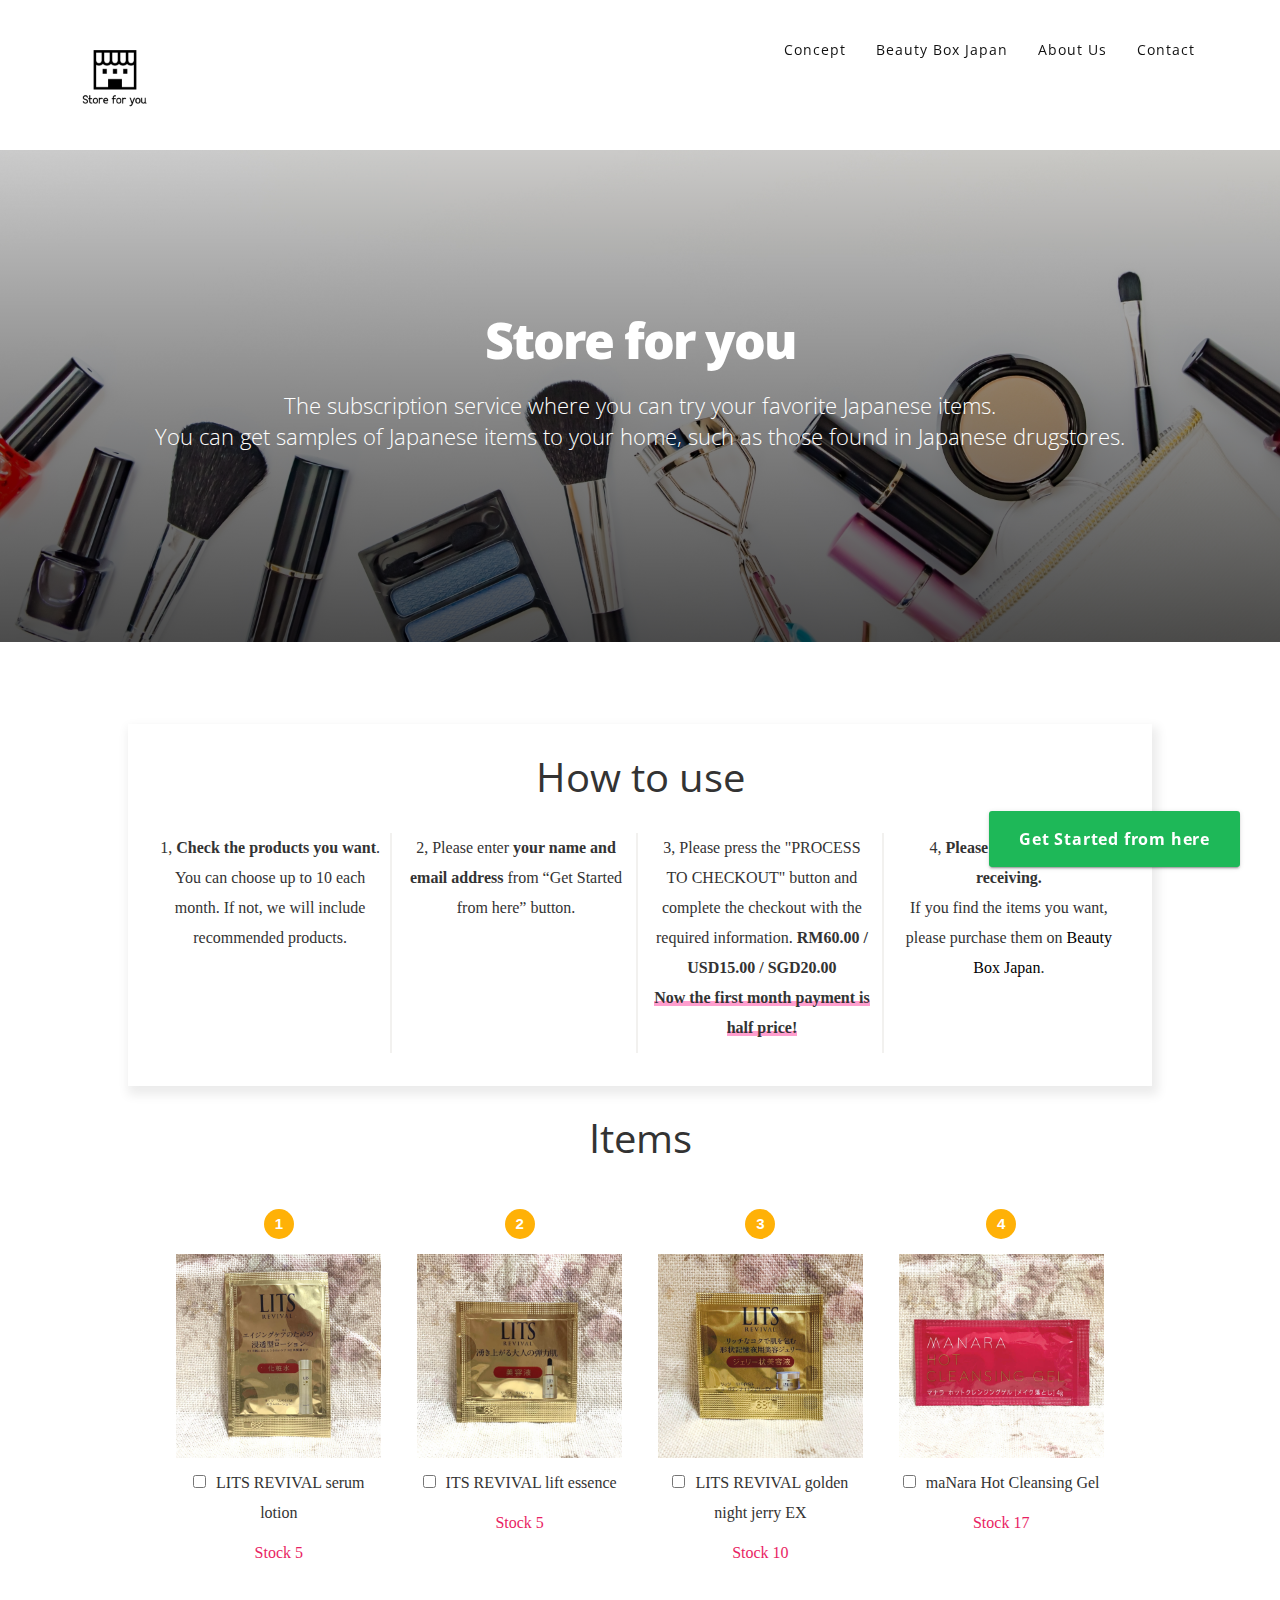
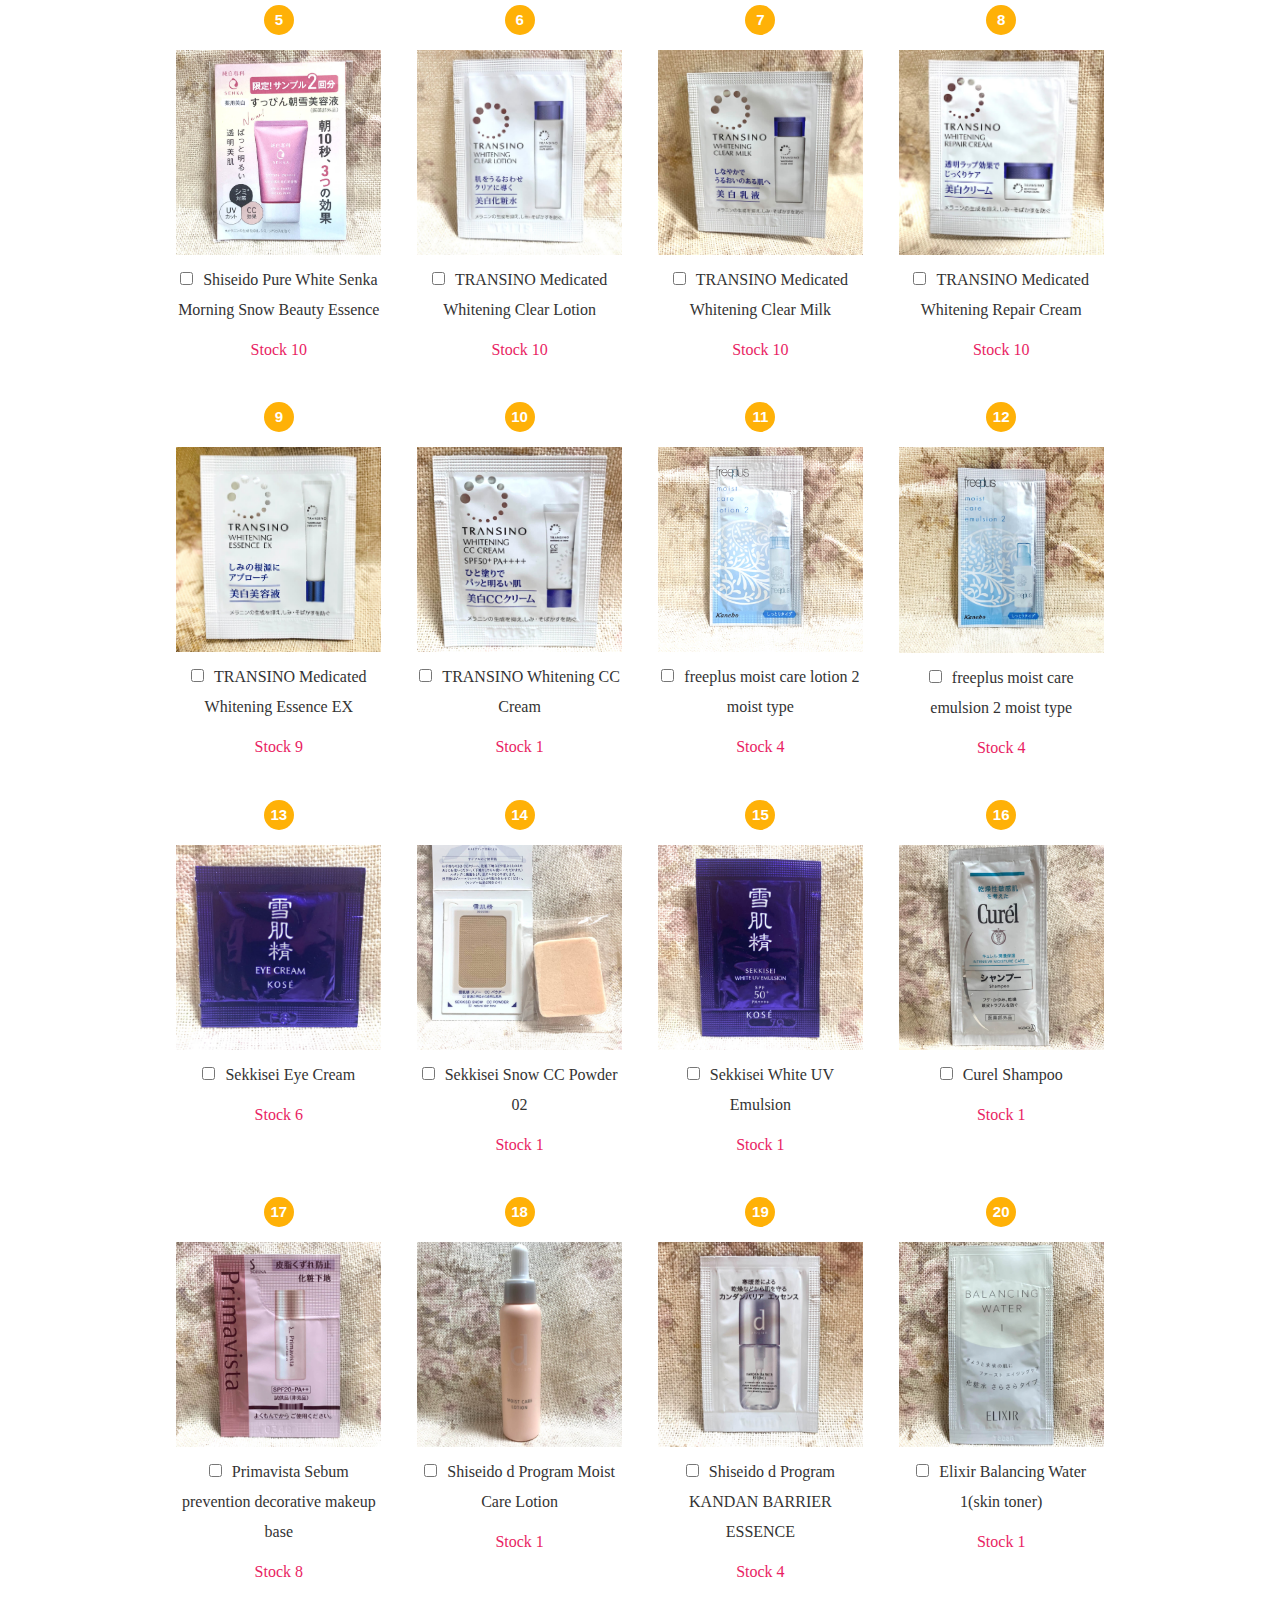
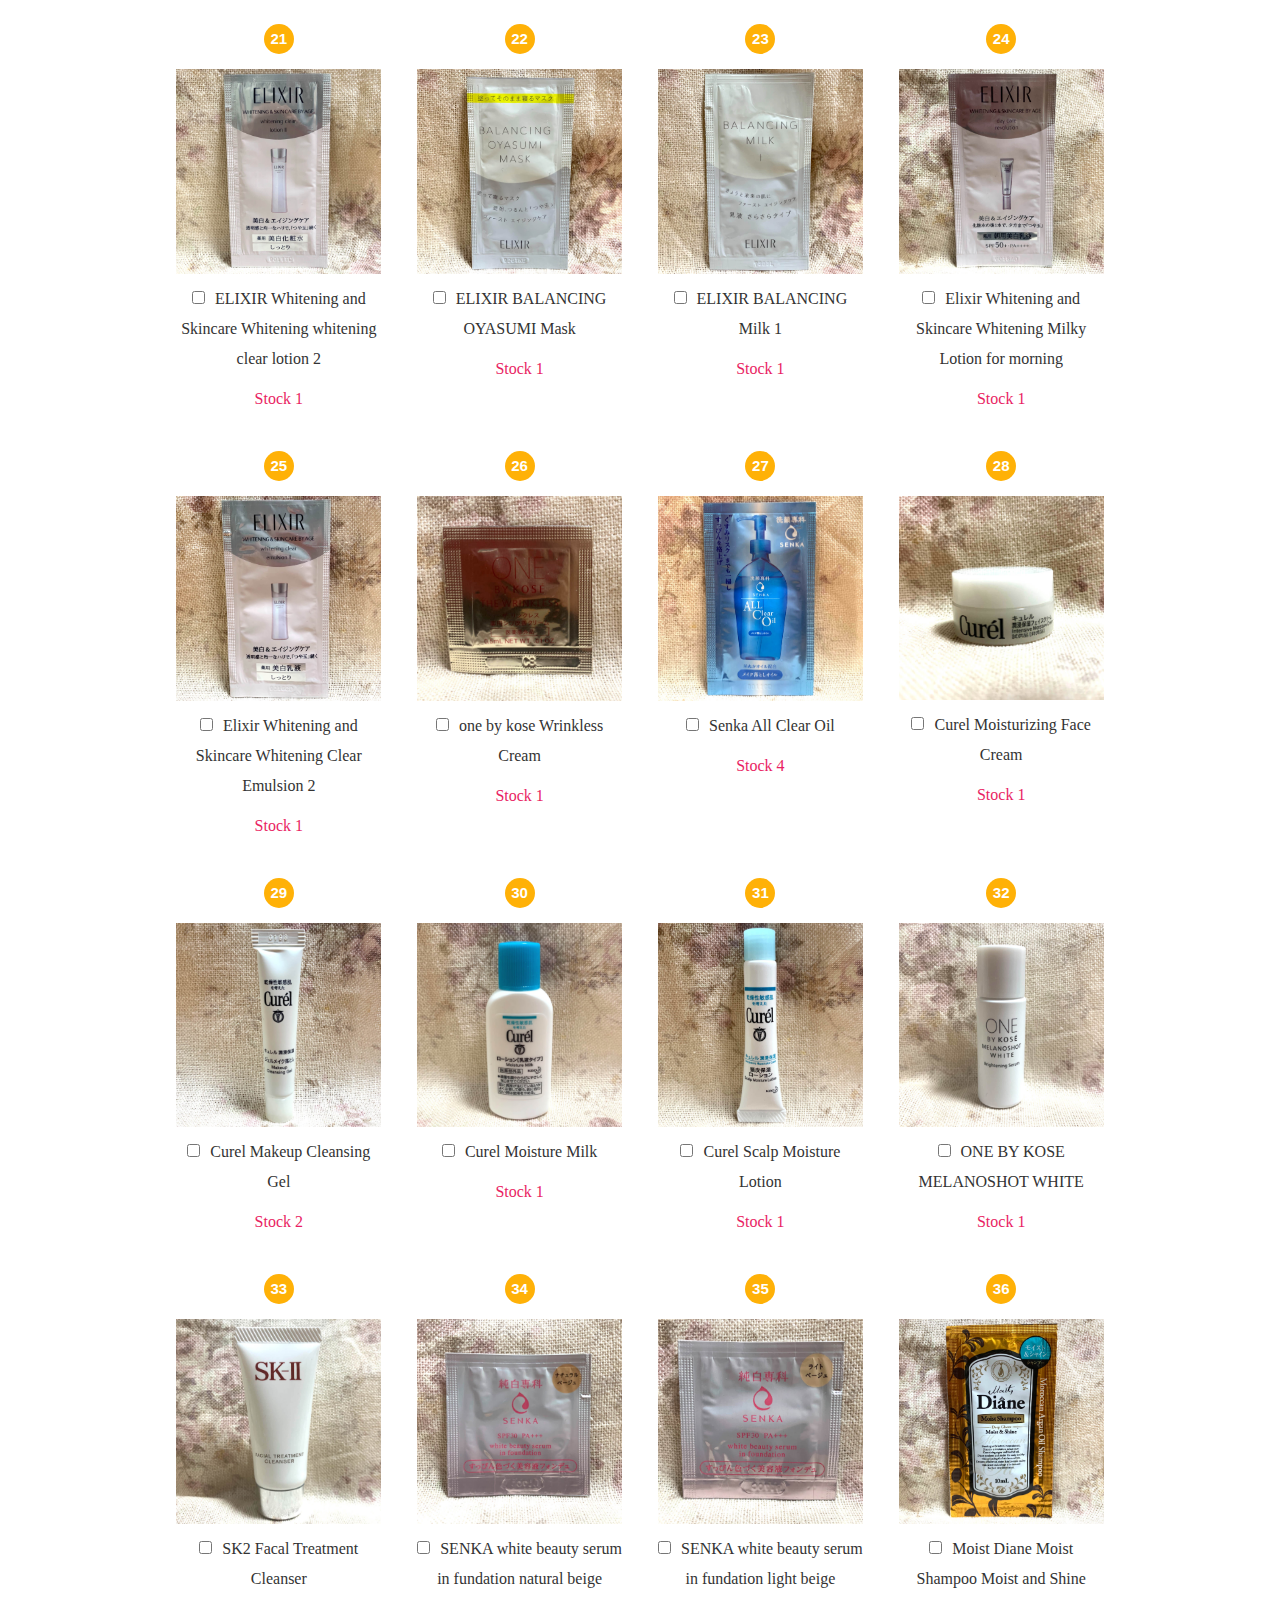
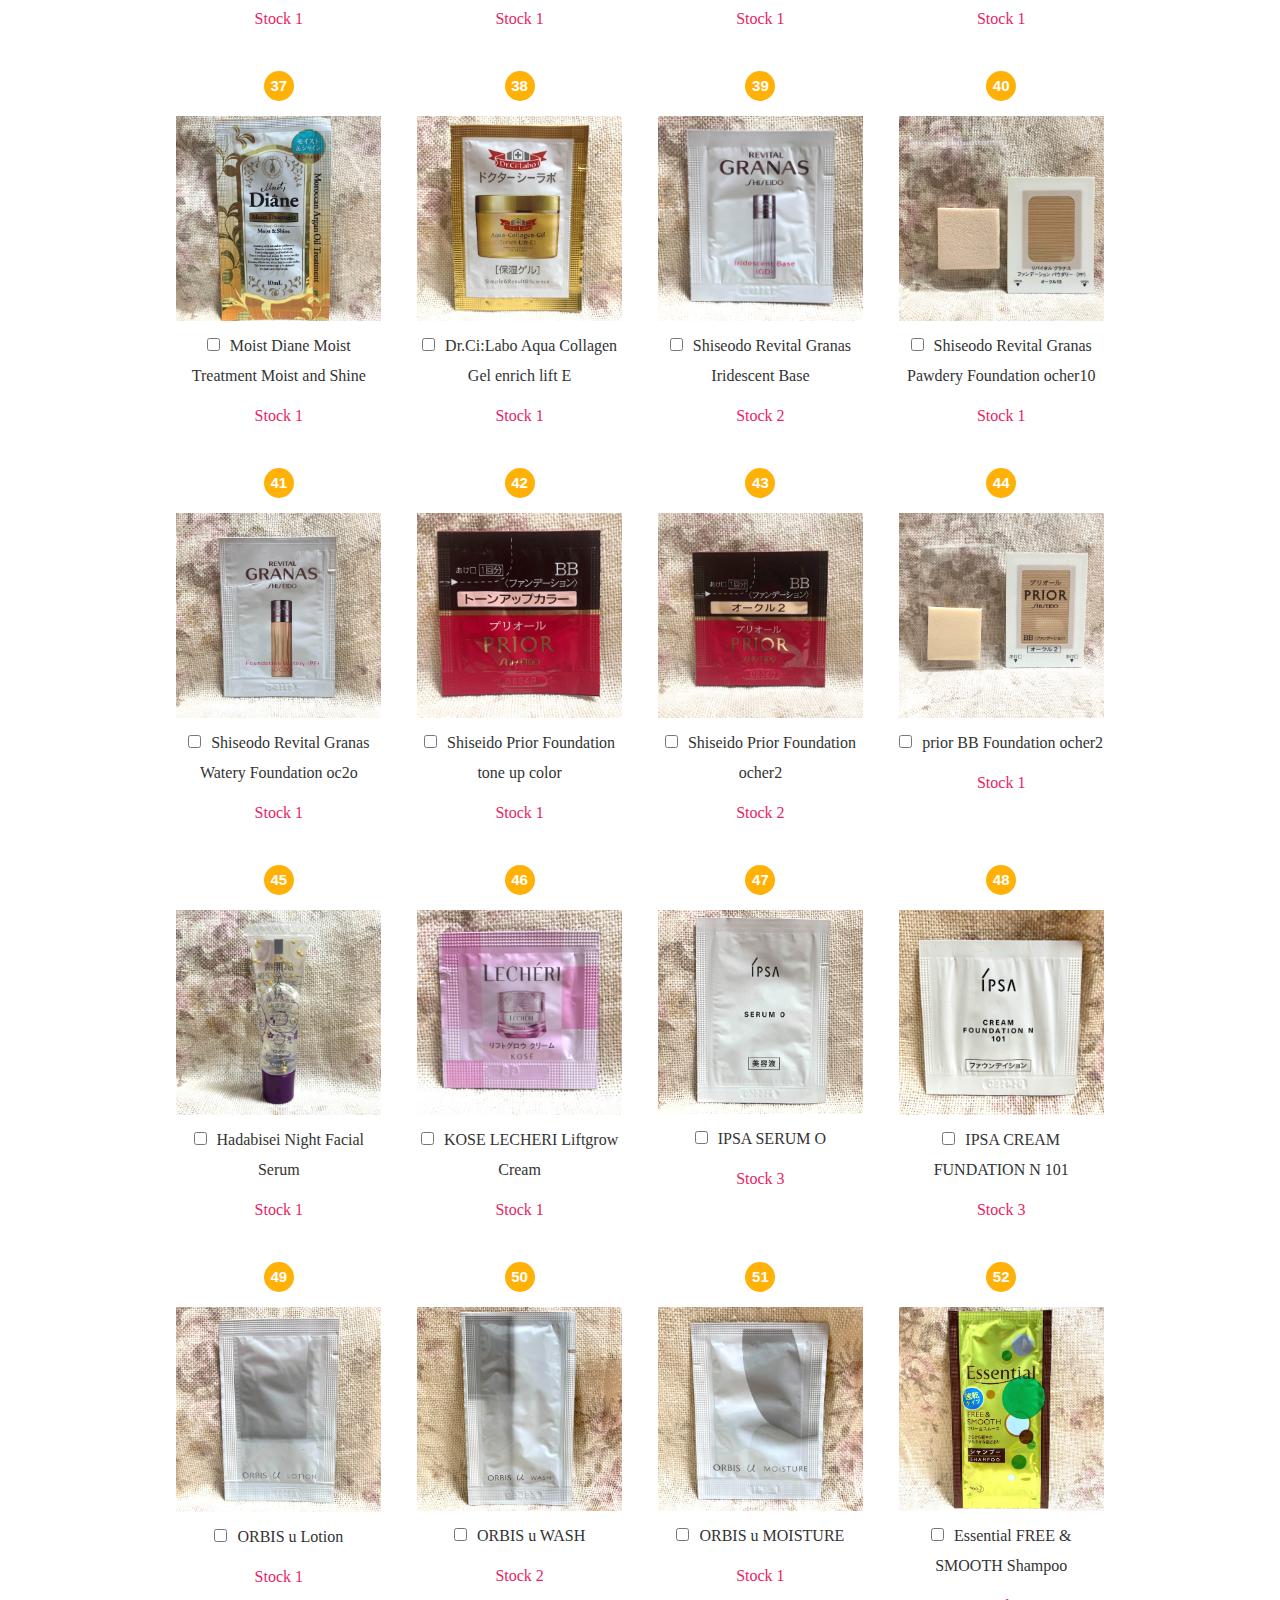
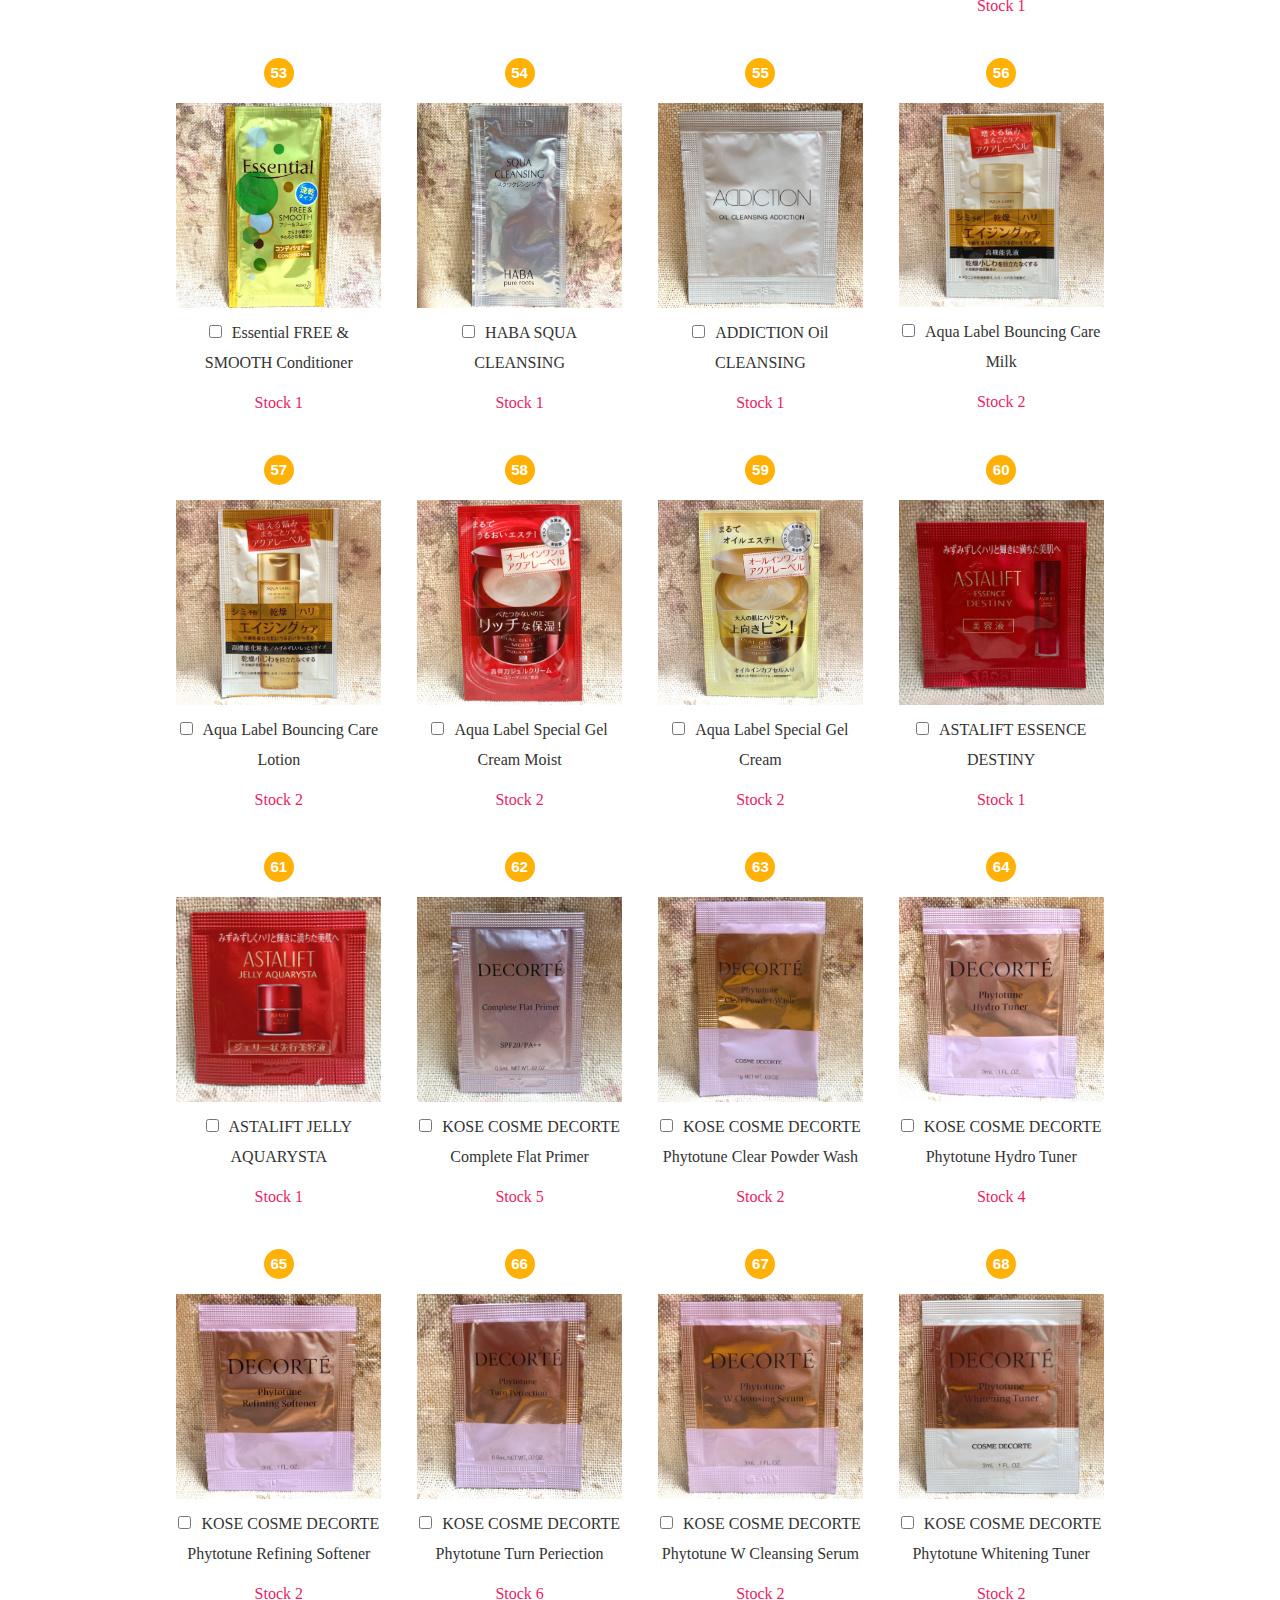
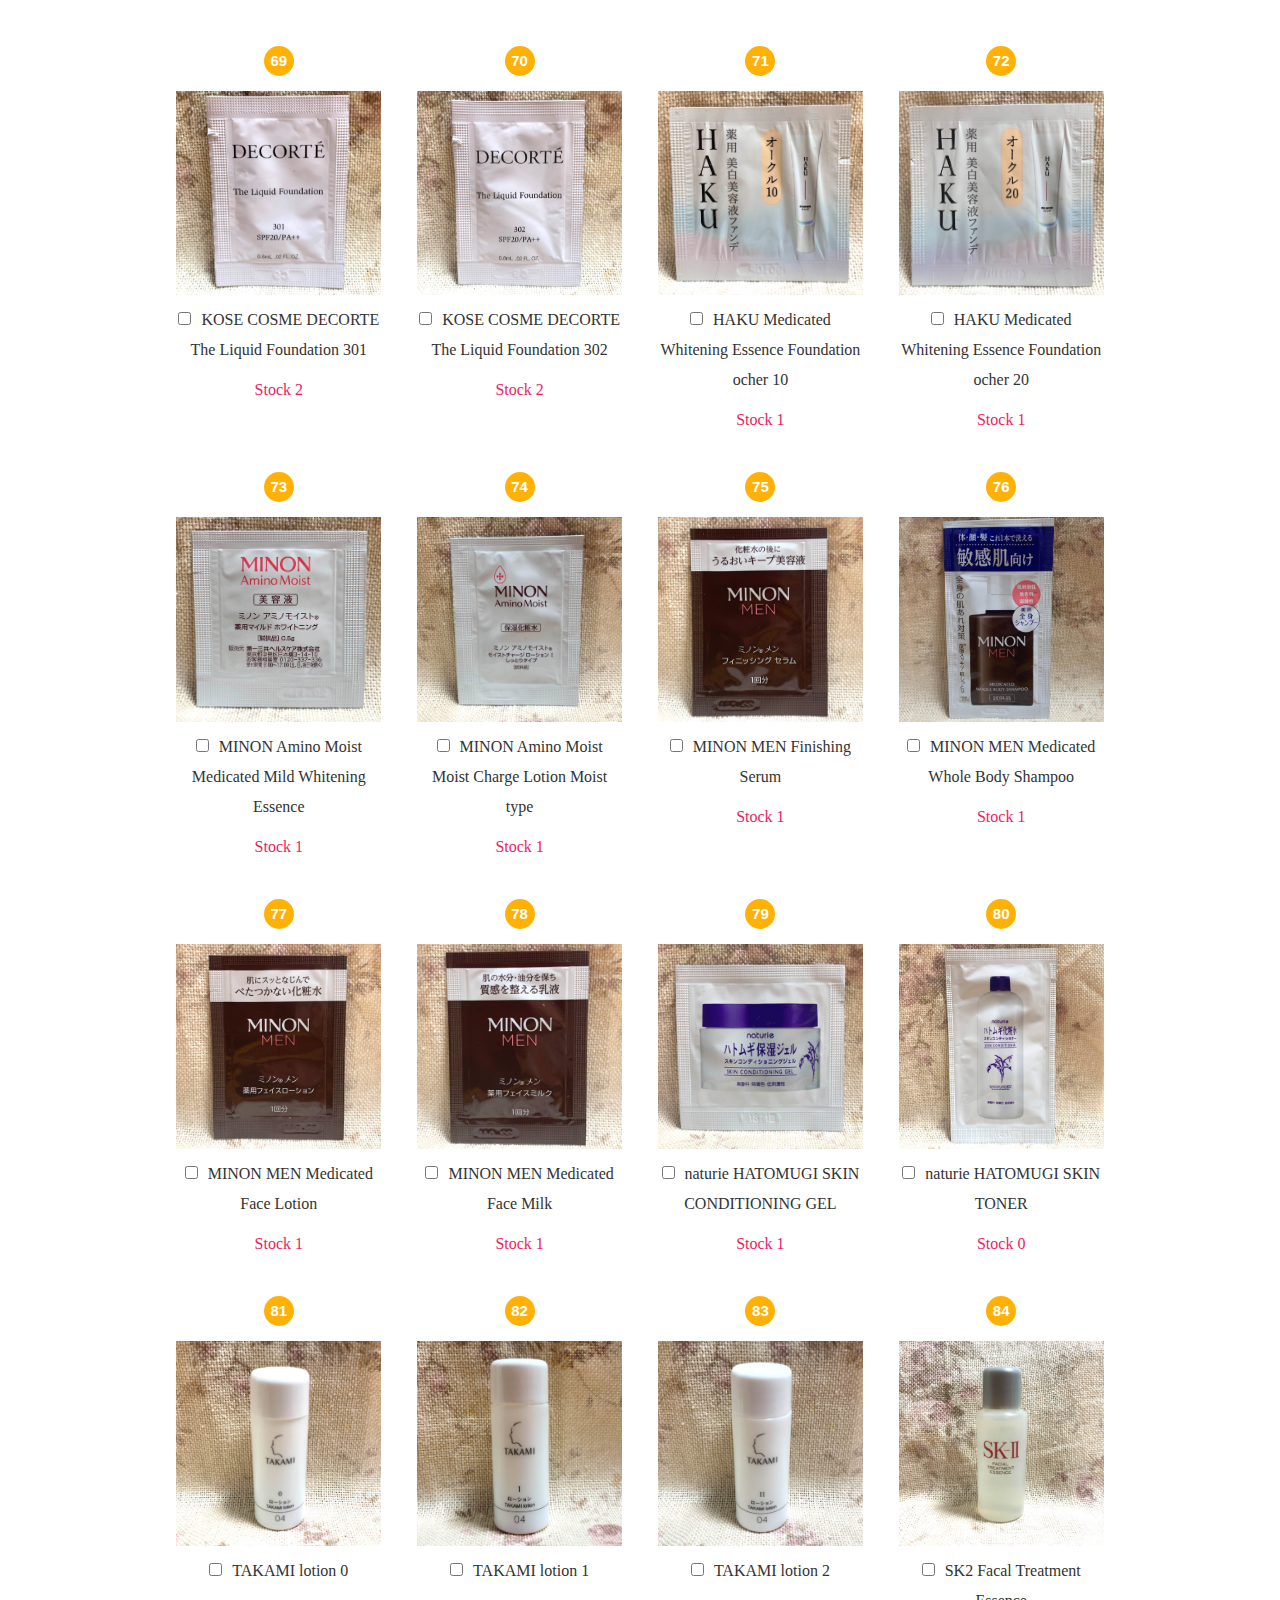
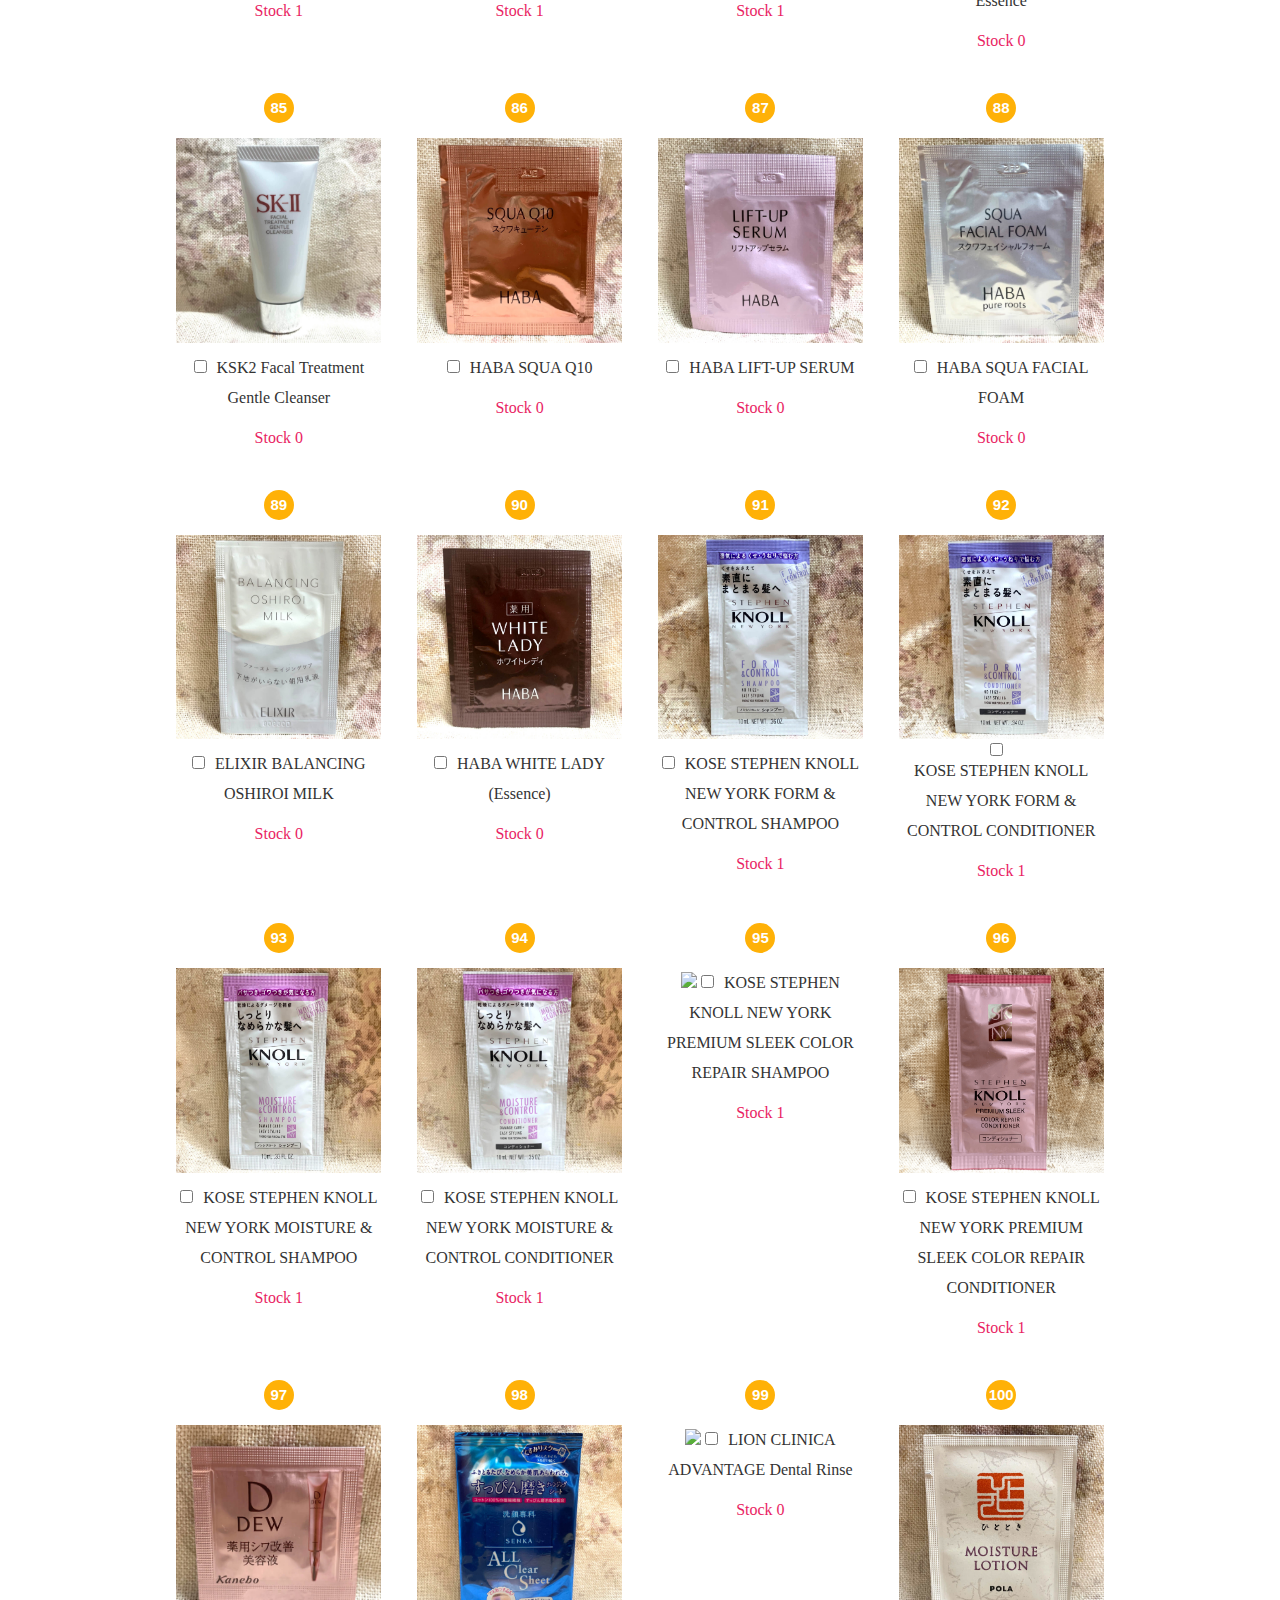
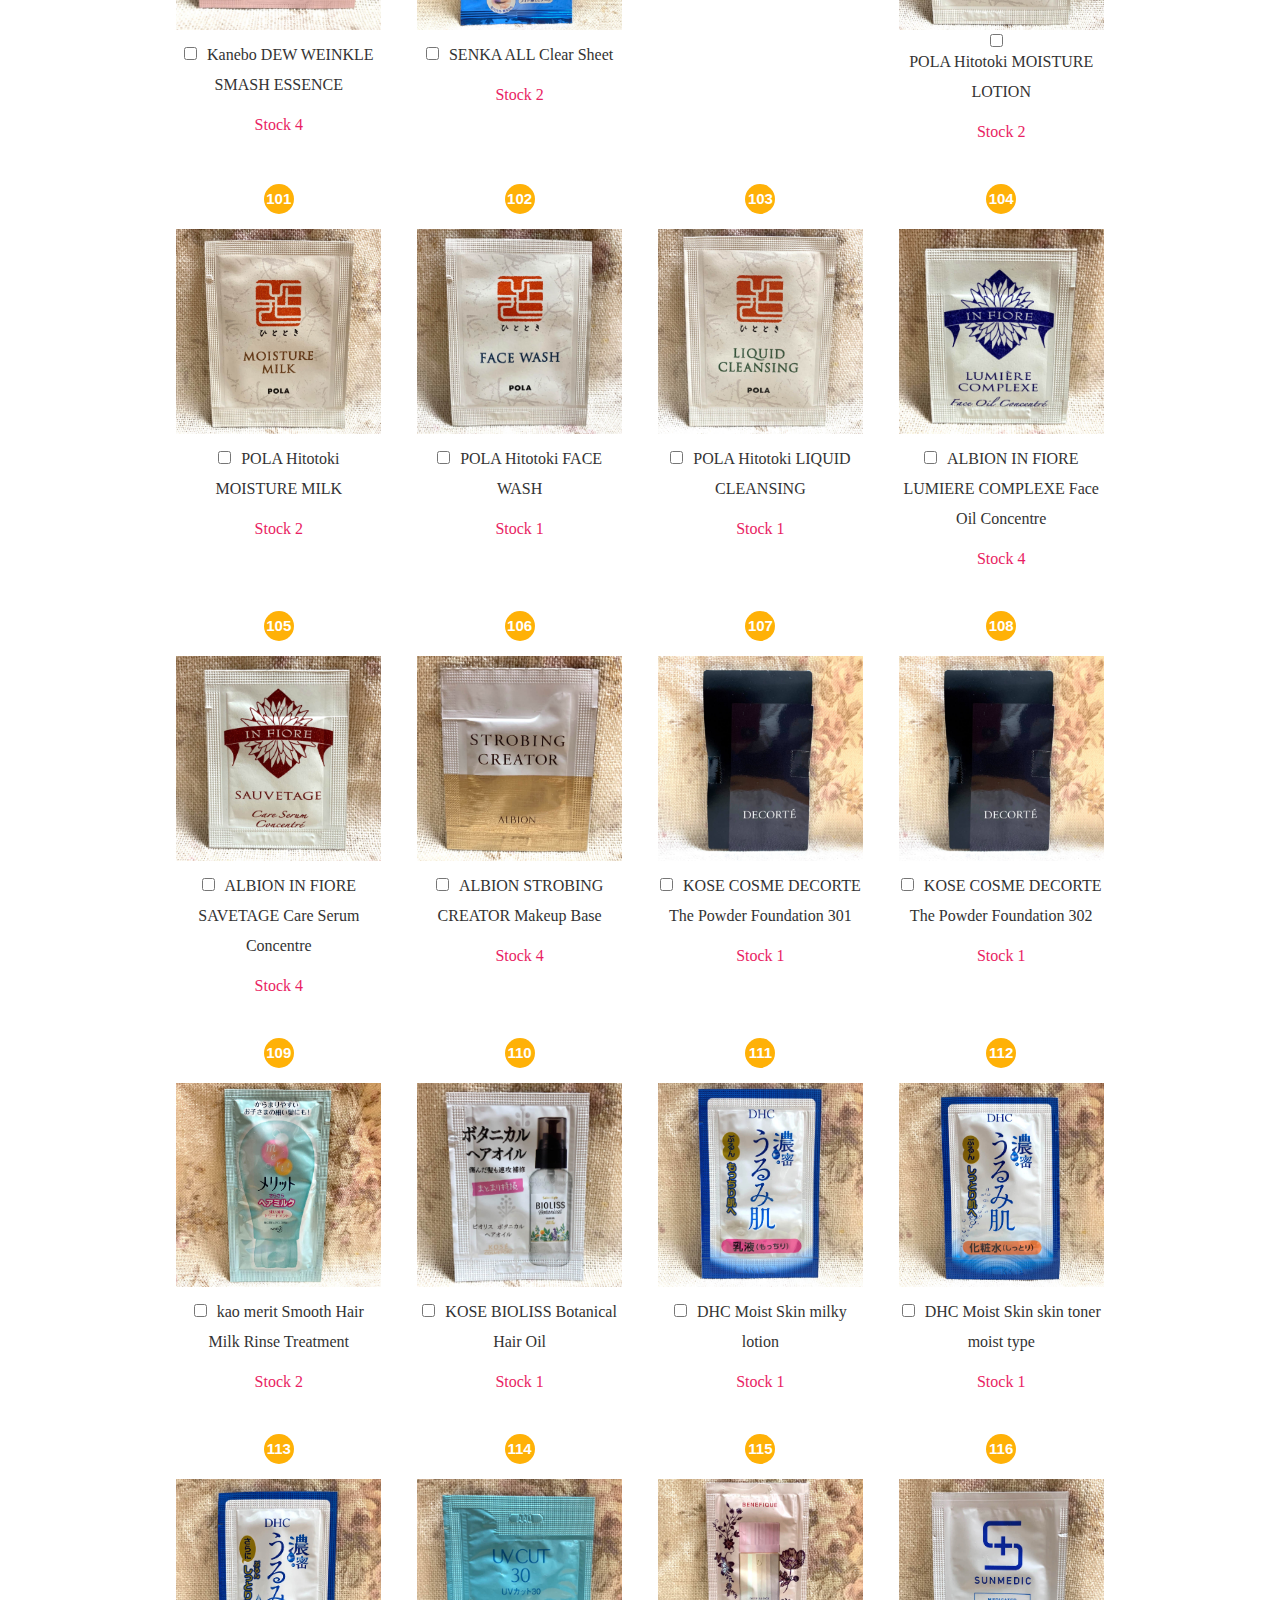
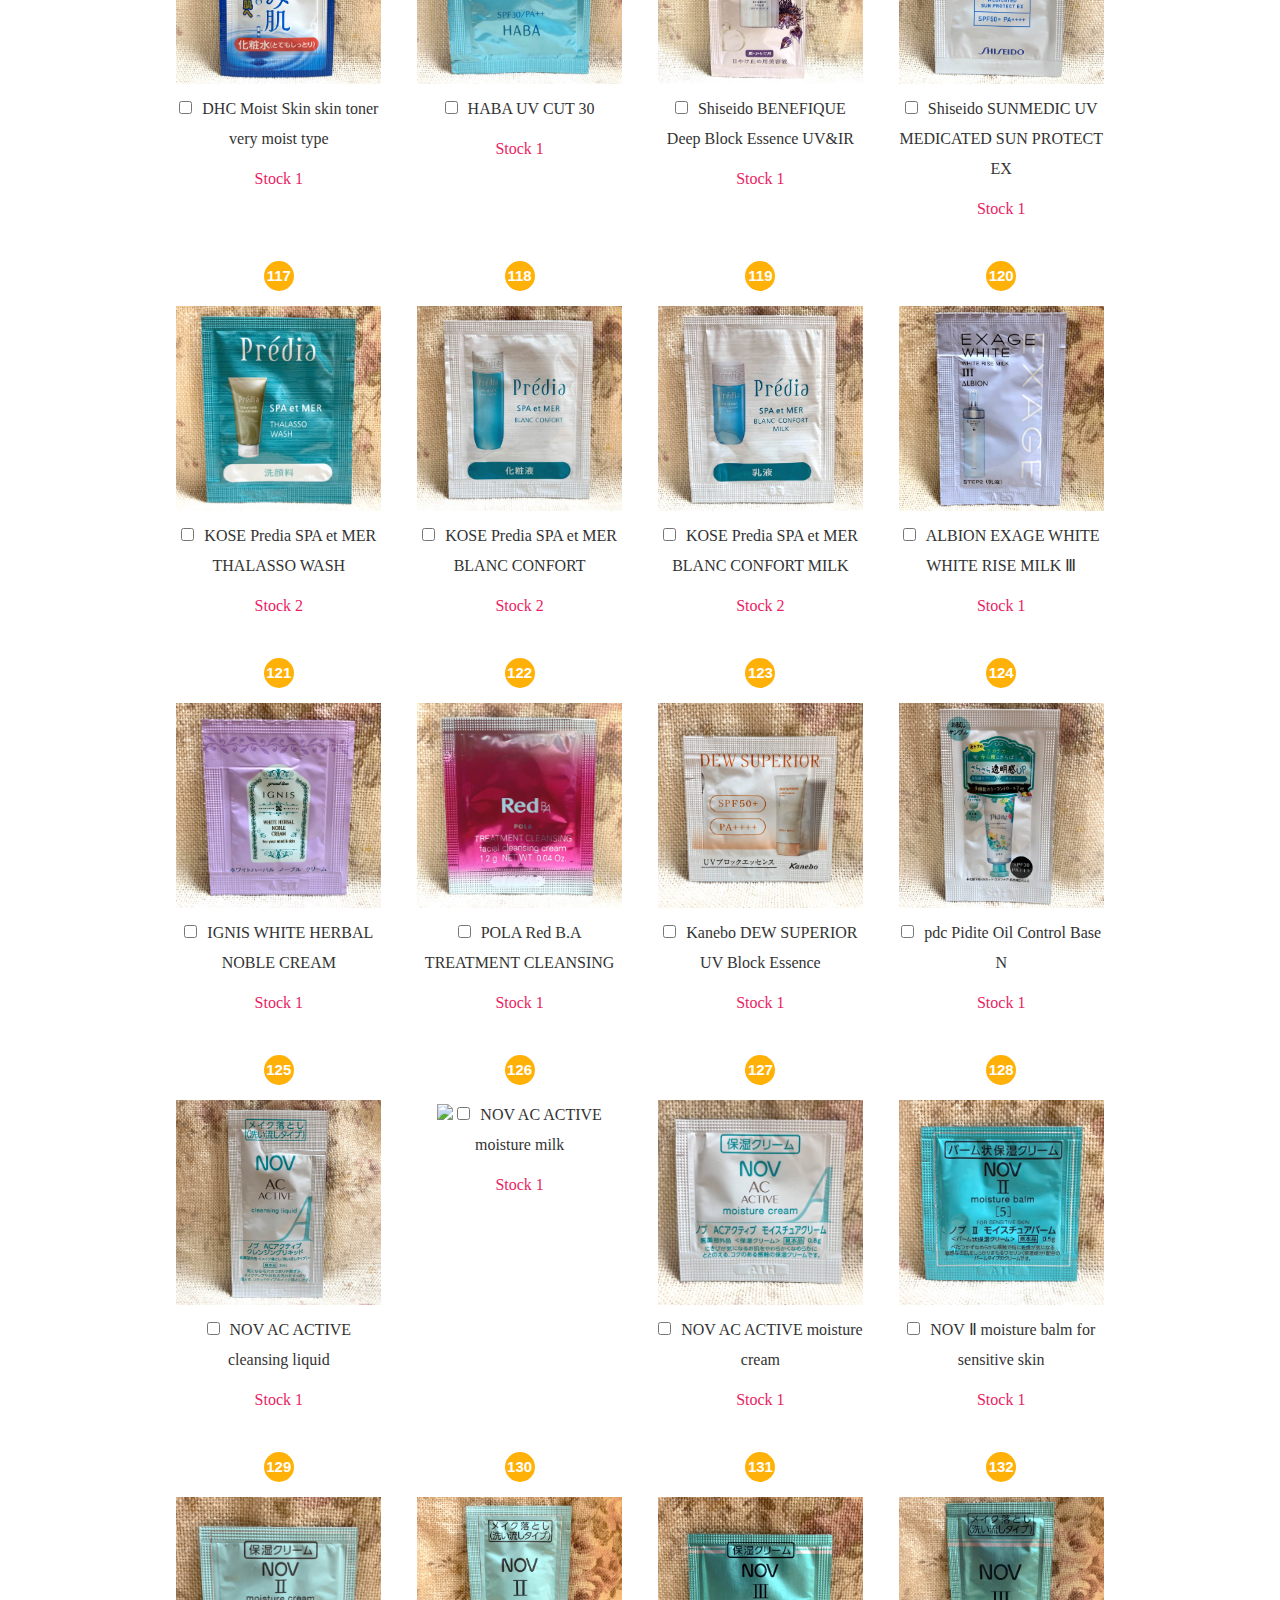
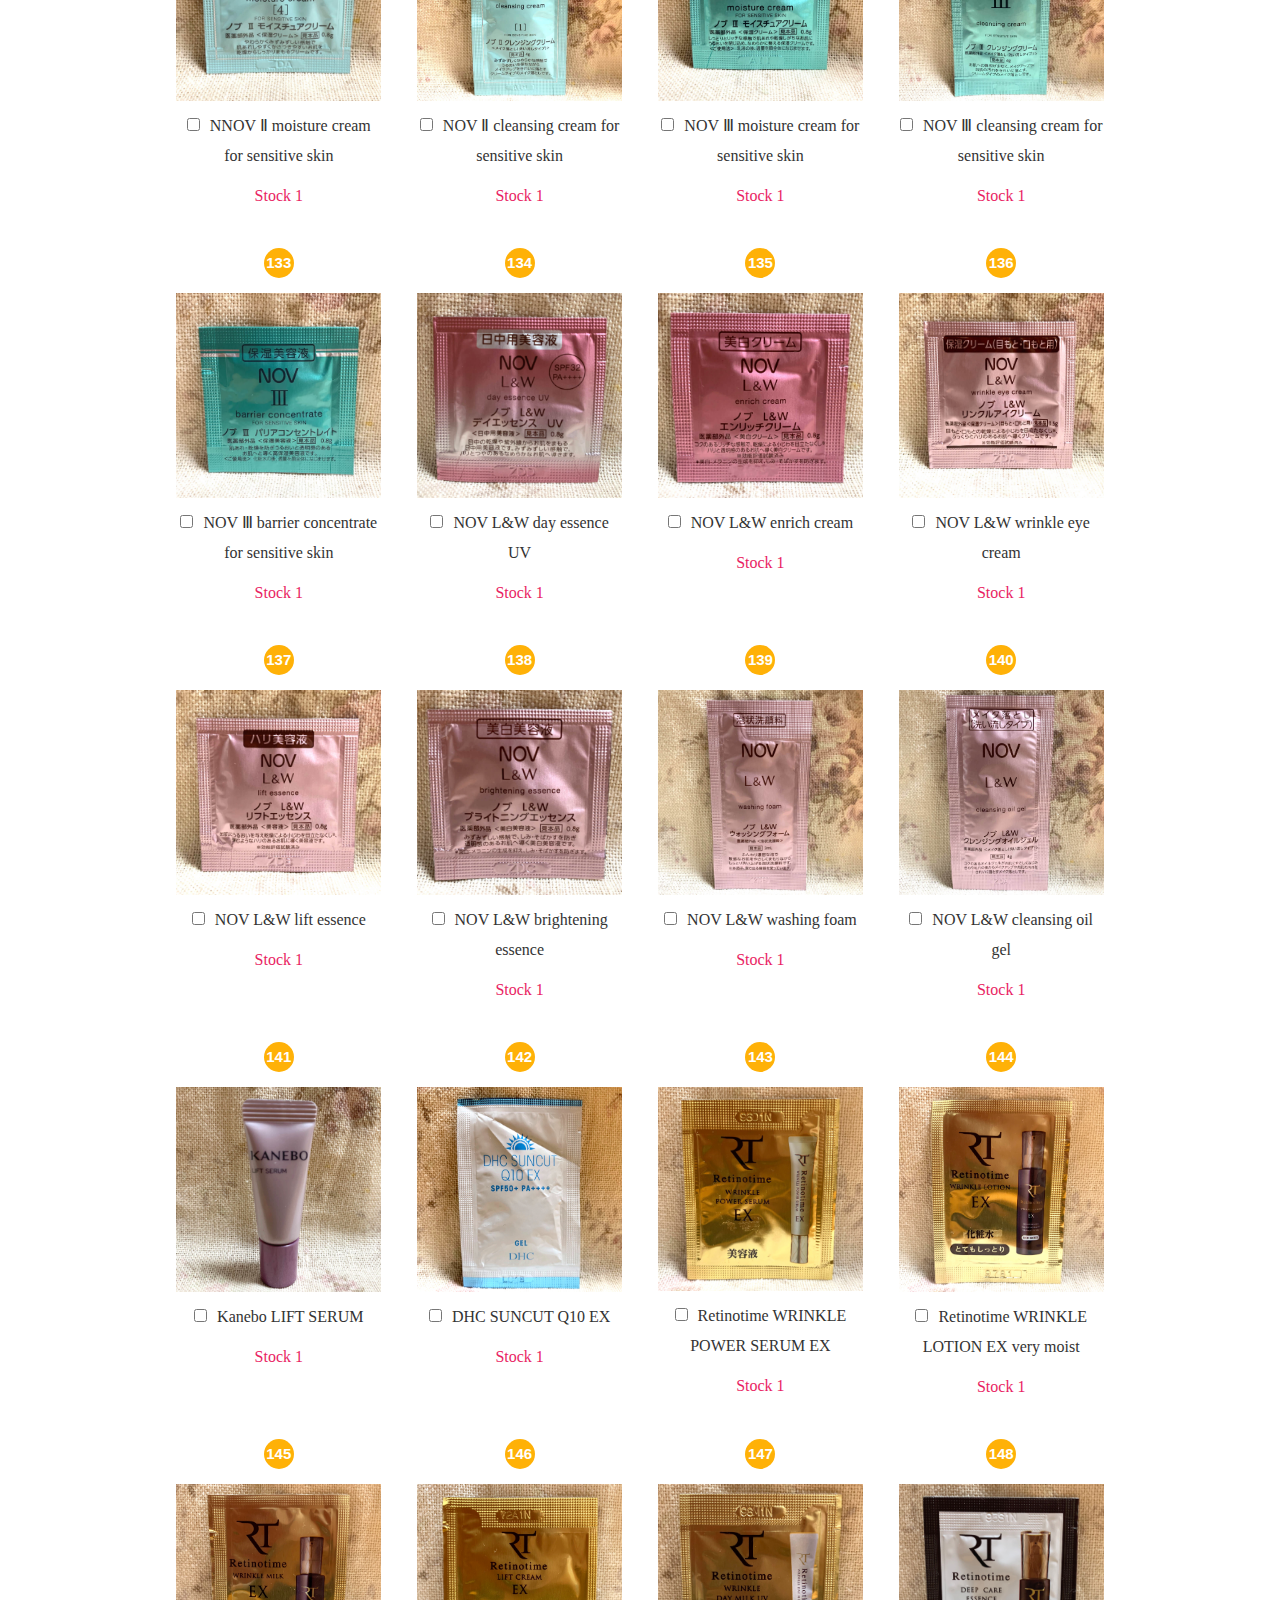
==== index.html @ 510d6138 "How to の変更" ====
<!DOCTYPE html>
<html lang="en">
<head>
<meta charset="utf-8">
<title>Store for you</title>
<link rel="icon" href="images/favicon.ico" sizes="16x16">
<meta name="viewport" content="width=device-width, initial-scale=1">
<meta name="description" content="You can get samples of Japanese items you want on Store fo you monthly! We send the Japanese items, skincare , cosmetics, hair care and so on. You can start at only USD15.00. Please try!!">
<meta name="keywords" content="store for you, subscription, cosme, skin care, hair care, Japan">
<link href="css/bootstrap.min.css" rel="stylesheet" type="text/css" media="all" />
<link href="https://fonts.googleapis.com/css?family=Open%20Sans:300,400,500,600,700" rel="stylesheet" type="text/css">
<link rel="stylesheet" href="css/animate.css">
<!-- Resource style -->
<link rel="stylesheet" href="css/owl.carousel.css">
<link rel="stylesheet" href="css/owl.theme.css">
<link rel="stylesheet" href="css/ionicons.min.css">
<!-- Resource style -->
<link href="css/style.css" rel="stylesheet" type="text/css" media="all" />
<!-- Jquery and Js Plugins -->
<script type="text/javascript" src="js/jquery-2.1.1.js"></script>
<script type="text/javascript" src="js/bootstrap.min.js"></script>

<script type="text/javascript" src="js/plugins.js"></script>
<script type="text/javascript" src="js/menu.js"></script>
<script type="text/javascript" src="js/custom.js"></script>
<script src="js/jquery.subscribe.js"></script>
<script src="https://checkout.stripe.com/checkout.js"></script>

<!-- Global site tag (gtag.js) - Google Analytics -->
<script async src="https://www.googletagmanager.com/gtag/js?id=UA-109698036-4"></script>
<script>
  window.dataLayer = window.dataLayer || [];
  function gtag(){dataLayer.push(arguments);}
  gtag('js', new Date());

  gtag('config', 'UA-109698036-4');
</script>

<meta name="google-site-verification" content="akNF8z-DyNMWfZE3L6vnqFJsAGn_zvRTWECIG881DR4" />
<script src="https://cdn.lr-ingest.io/LogRocket.min.js" crossorigin="anonymous"></script>
<script>window.LogRocket && window.LogRocket.init('haclose/store-for-you');</script>
</head>
<body>
<!-- Load Facebook SDK for JavaScript -->
<!--
<div id="fb-root"></div>
<script>
  window.fbAsyncInit = function() {
    FB.init({
      xfbml            : true,
      version          : 'v3.2'
    });
  };

  (function(d, s, id) {
  var js, fjs = d.getElementsByTagName(s)[0];
  if (d.getElementById(id)) return;
  js = d.createElement(s); js.id = id;
  js.src = 'https://connect.facebook.net/en_US/sdk/xfbml.customerchat.js';
  fjs.parentNode.insertBefore(js, fjs);
}(document, 'script', 'facebook-jssdk'));
</script>
-->

<!-- Your customer chat code -->
<!--
<div class="fb-customerchat"
  attribution=setup_tool
  logged_in_greeting="Hi! Please chat us if you have some requests or products you want."
  logged_out_greeting="Hi! Please chat us if you have some requests or products you want."
  page_id="140955823330409">
</div>
-->
<div class="wrapper">
  <div class="container">
    <nav class="navbar navbar-default navbar-fixed-top">
      <div class="container">
        <!-- Brand and toggle get grouped for better mobile display -->
        <div class="navbar-header page-scroll">
          <button type="button" class="navbar-toggle" data-toggle="collapse" data-target="#bs-example-navbar-collapse-1" aria-expanded="false"> <span class="sr-only">Toggle navigation</span> <span class="icon-bar"></span> <span class="icon-bar"></span> <span class="icon-bar"></span> </button>
          <a class="navbar-brand page-scroll" href="https://store4ufm.com/"><img id="mayu-logo" src="images/storeforyou_logo.jpg" width="90" height="90" alt="storeforyou" /></a> </div>
        <!-- Collect the nav links, forms, and other content for toggling -->
        <div class="collapse navbar-collapse navbar-right" id="bs-example-navbar-collapse-1">
          <ul class="nav navbar-nav">
            <li><a class="page-scroll" href="https://store4ufm.com/concept">Concept</a></li>
            <li><a class="page-scroll" href="https://www.beautyboxjapan.com/">Beauty Box Japan</a></li>
            <li><a class="page-scroll" href="https://www.beautyboxjapan.com/about/">about us</a></li>
            <li><a class="page-scroll" href="https://www.beautyboxjapan.com/contact-us/">Contact</a></li>
          </ul>
        </div>
      </div>
    </nav>
    <!-- /.navbar-collapse -->
  </div>
  <!-- /.container-fluid -->
  <div class="main app form" id="main"><!-- Main Section-->
    <div class="hero-section">
      <!-- Tester List -->
      <!-- Subscribe Form -->
      <div class="cta-sub no-color" id="purchase">
        <div class="container">
          <div class="cta-inner">
            <div class="form wow fadeInUp" data-wow-delay="0.3s">
              <h1>
                Store for you
              </h1>
              <p>
                The subscription service where you can try your favorite Japanese items.<br>
                You can get samples of Japanese items to your home, such as those found in Japanese drugstores.
              </p>
            </div>
          </div>
        </div>
      </div>
    </div>
    <!-- Scroll To Top -->
    <div class="content-body">
      <div class="content-area-howto">
        <h3 class="section-title">
          How to use
        </h3>
        <div class="section-content">
          <ol class="list-four">
            <div class="list-four-content-area">
              <li class="text_of_How_to">
                1, <span class="font_strong">Check the products you want</span>.<br>
                You can choose up to 10 each month. If not, we will include recommended products.
              </li>
            </div>
            <div class="list-four-content-area">
              <li class="text_of_How_to">
                2, Please enter <span class="font_strong">your name and email address</span> from “Get Started from here” button.
              </li>
            </div>
            <div class="list-four-content-area">
              <li class="text_of_How_to">
                3, Please press the "PROCESS TO CHECKOUT" button and complete the checkout with the required information.
                <span class="font_strong">RM60.00 / USD15.00 / SGD20.00</span><br>
                <span class="font_strong marker">Now the first month payment is half price!</span>
              </li>
            </div>
            <div class="list-four-content-area">
              <li class="text_of_How_to text_of_how_to_last">
                4, <span class="font_strong">Please try them after receiving.</span><br>
                If you find the items you want, please purchase them on <a class="page-scroll" href="https://www.beautyboxjapan.com/">Beauty Box Japan</a>.
              </li>
            </div>
          </ol>
        </div>
      </div>
      <div id="modal-open" class="sticky button-link">
          <h3 class="text_of_order">
            Get Started from here
          </h3>
      </div>
      <div id="modal-content">
          <form id="overlay">
              <div class="order-form">
                <div class="order-text">
                  Have you checked the items you want?<br>
                  Please enter your name and email address and start Store for you!
                </div>
                <input type="text" id="customerName" placeholder="name">
                <input type="text" id="customerEmail" placeholder="email address">
              </div>
              <div class="order">
                <button id="orderbutton" class="btn btn-primary btn-action btn-fill">Proceed to Checkout</button>
              </div>
              <div class="announce">
                 Payment screen of Stripe is displayed.
              </div>
          </form>
      </div>
      <div class="content-area">
        <h3 class="section-title">
          Items
        </h3>
        <div class="section-content">
          <ul class="list-four">
            <div class="item_content_area">
              <Label>
              <div class="number">1</div>
              <img class="product_image" src="images/LITS_REVIVAL_serum_lotion.jpg">
              <input type="checkbox" name="productCheck" value="1">LITS REVIVAL serum lotion</label>
              <li class="stock">Stock 5</li>
            </div>
            <div class="item_content_area">
              <Label>
              <div class="number">2</div>
              <img class="product_image" src="images/LITS_REVIVAL_lift_essence.jpg">
              <input type="checkbox" name="productCheck" value="2">ITS REVIVAL lift essence</label>
              <li class="stock">Stock 5</li>
            </div>
            <div class="item_content_area">
              <Label>
              <div class="number">3</div>
              <img class="product_image" src="images/LITS_REVIVAL_golden_night_jerry_EX.jpg">
              <input type="checkbox" name="productCheck" value="3">LITS REVIVAL golden night jerry EX</label>
              <li class="stock">Stock 10</li>
            </div>
            <div class="item_content_area">
              <Label>
              <div class="number">4</div>
              <img class="product_image" src="images/maNara_Hot_Cleansing_Gel.jpg">
              <input type="checkbox" name="productCheck" value="4">maNara Hot Cleansing Gel</label>
              <li class="stock">Stock 17</li>
            </div>
            <div class="item_content_area">
              <Label>
              <div class="number">5</div>
              <img class="product_image" src="images/Pure_White_Senka_Morning_Snow_Beauty_Essence.jpg">
              <input type="checkbox" name="productCheck" value="5">Shiseido Pure White Senka Morning Snow Beauty Essence</label>
              <li class="stock">Stock 10</li>
            </div>
            <div class="item_content_area">
              <Label>
              <div class="number">6</div>
              <img class="product_image" src="images/TRANSINO_Medicated_Whitening_Clear_Lotion.jpg">
              <input type="checkbox" name="productCheck" value="6">TRANSINO Medicated Whitening Clear Lotion</label>
              <li class="stock">Stock 10</li>
            </div>
            <div class="item_content_area">
              <Label>
              <div class="number">7</div>
              <img class="product_image" src="images/TRANSINO_Medicated_Whitening_Clear_Milk.jpg">
              <input type="checkbox" name="productCheck" value="7">TRANSINO Medicated Whitening Clear Milk</label>
              <li class="stock">Stock 10</li>
            </div>
            <div class="item_content_area">
              <Label>
              <div class="number">8</div>
              <img class="product_image" src="images/TRANSINO_Medicated_Whitening_Repair_Cream.jpg">
              <input type="checkbox" name="productCheck" value="8">TRANSINO Medicated Whitening Repair Cream</label>
              <li class="stock">Stock 10</li>
            </div>
            <div class="item_content_area">
              <Label>
              <div class="number">9</div>
              <img class="product_image" src="images/TRANSINO_Medicated_Whitening_Essence_EX.jpg">
              <input type="checkbox" name="productCheck" value="9">TRANSINO Medicated Whitening Essence EX</label>
              <li class="stock">Stock 9</li>
            </div>
            <div class="item_content_area">
              <Label>
              <div class="number">10</div>
              <img class="product_image" src="images/transino_whitening_cc_cream.jpg">
              <input type="checkbox" name="productCheck" value="10">TRANSINO Whitening CC Cream</label>
              <li class="stock">Stock 1</li>
            </div>
            <div class="item_content_area">
              <Label>
              <div class="number">11</div>
              <img class="product_image" src="images/freeplus_moist_care_lotion_2_moist_type.jpg">
              <input type="checkbox" name="productCheck" value="11">freeplus moist care lotion 2 moist type</label>
              <li class="stock">Stock 4</li>
            </div>
            <div class="item_content_area">
              <Label>
              <div class="number">12</div>
              <img class="product_image" src="images/freeplus_moist_care_emulsion_2_moist_type.jpg">
              <input type="checkbox" name="productCheck" value="12">freeplus moist care emulsion 2 moist type</label>
              <li class="stock">Stock 4</li>
            </div>
            <div class="item_content_area">
              <Label>
              <div class="number">13</div>
              <img class="product_image" src="images/Sekkisei_eye_cream.jpg">
              <input type="checkbox" name="productCheck" value="13">Sekkisei Eye Cream</label>
              <li class="stock">Stock 6</li>
            </div>
            <div class="item_content_area">
              <Label>
              <div class="number">14</div>
              <img class="product_image" src="images/Sekkisei_snow_cc_powder_02.jpg">
              <input type="checkbox" name="productCheck" value="14">Sekkisei Snow CC Powder 02</label>
              <li class="stock">Stock 1</li>
            </div>
            <div class="item_content_area">
              <Label>
              <div class="number">15</div>
              <img class="product_image" src="images/Sekkisei_white_uv_emulsion.jpg">
              <input type="checkbox" name="productCheck" value="15">Sekkisei White UV Emulsion</label>
              <li class="stock">Stock 1</li>
            </div>
            <div class="item_content_area">
              <Label>
              <div class="number">16</div>
              <img class="product_image" src="images/Curel_Shampoo.jpg">
              <input type="checkbox" name="productCheck" value="16">Curel Shampoo</label>
              <li class="stock">Stock 1</li>
            </div>
            <div class="item_content_area">
              <Label>
              <div class="number">17</div>
              <img class="product_image" src="images/Primavista_Sebum_prevention_decorative_makeup_base.jpg">
              <input type="checkbox" name="productCheck" value="17">Primavista Sebum prevention decorative makeup base</label>
              <li class="stock">Stock 8</li>
            </div>
            <div class="item_content_area">
              <Label>
              <div class="number">18</div>
              <img class="product_image" src="images/d_program_moist_care_lotion.jpg">
              <input type="checkbox" name="productCheck" value="18">Shiseido d Program Moist Care Lotion</label>
              <li class="stock">Stock 1</li>
            </div>
            <div class="item_content_area">
              <Label>
              <div class="number">19</div>
              <img class="product_image" src="images/dprogram_kandan_barrier_essence.jpg">
              <input type="checkbox" name="productCheck" value="19">Shiseido d Program KANDAN BARRIER ESSENCE</label>
              <li class="stock">Stock 4</li>
            </div>
            <div class="item_content_area">
              <Label>
              <div class="number">20</div>
              <img class="product_image" src="images/elixir_balancing_water_1.jpg">
              <input type="checkbox" name="productCheck" value="20">Elixir Balancing Water 1(skin toner)</label>
              <li class="stock">Stock 1</li>
            </div>
            <div class="item_content_area">
              <Label>
              <div class="number">21</div>
              <img class="product_image" src="images/ELIXIR_Whitening_and_Skincare_Whitening_whitening_clear_lotion_2.jpg">
              <input type="checkbox" name="productCheck" value="21">ELIXIR Whitening and Skincare Whitening whitening clear lotion 2</label>
              <li class="stock">Stock 1</li>
            </div>
            <div class="item_content_area">
              <Label>
              <div class="number">22</div>
              <img class="product_image" src="images/ELIXIR_BALANCING_OYASUMI_Mask.jpg">
              <input type="checkbox" name="productCheck" value="22">ELIXIR BALANCING OYASUMI Mask</label>
              <li class="stock">Stock 1</li>
            </div>
            <div class="item_content_area">
              <Label>
              <div class="number">23</div>
              <img class="product_image" src="images/ELIXIR_BALANCING_Milk_1.jpg">
              <input type="checkbox" name="productCheck" value="23">ELIXIR BALANCING Milk 1</label>
              <li class="stock">Stock 1</li>
            </div>
            <div class="item_content_area">
              <Label>
              <div class="number">24</div>
              <img class="product_image" src="images/elixir_whitening_and_skincare_whitening_milky_lotion_for_morning.jpg">
              <input type="checkbox" name="productCheck" value="24">Elixir Whitening and Skincare Whitening Milky Lotion for morning</label>
              <li class="stock">Stock 1</li>
            </div>
            <div class="item_content_area">
              <Label>
              <div class="number">25</div>
              <img class="product_image" src="images/elixir_whitening_and_skincare_whitening_clear_emulsion2.jpg">
              <input type="checkbox" name="productCheck" value="25">Elixir Whitening and Skincare Whitening Clear Emulsion 2</label>
              <li class="stock">Stock 1</li>
            </div>
            <div class="item_content_area">
              <Label>
              <div class="number">26</div>
              <img class="product_image" src="images/one_by_kose_the_wrinkless_cream.jpg">
              <input type="checkbox" name="productCheck" value="26">one by kose Wrinkless Cream</label>
              <li class="stock">Stock 1</li>
            </div>
            <div class="item_content_area">
              <Label>
              <div class="number">27</div>
              <img class="product_image" src="images/SENKA_All_Clear_Oil_0126.jpg">
              <input type="checkbox" name="productCheck" value="27">Senka All Clear Oil</label>
              <li class="stock">Stock 4</li>
            </div>
            <div class="item_content_area">
              <Label>
              <div class="number">28</div>
              <img class="product_image" src="images/Curel_Moisturizing_Face_Cream.jpg">
              <input type="checkbox" name="productCheck" value="28">Curel Moisturizing Face Cream</label>
              <li class="stock">Stock 1</li>
            </div>
            <div class="item_content_area">
              <Label>
              <div class="number">29</div>
              <img class="product_image" src="images/curel_makeup_cleansing_gel.jpg">
              <input type="checkbox" name="productCheck" value="29">Curel Makeup Cleansing Gel</label>
              <li class="stock">Stock 2</li>
            </div>
            <div class="item_content_area">
              <Label>
              <div class="number">30</div>
              <img class="product_image" src="images/curel_moisture_milk.jpg">
              <input type="checkbox" name="productCheck" value="30">Curel Moisture Milk</label>
              <li class="stock">Stock 1</li>
            </div>
            <div class="item_content_area">
              <Label>
              <div class="number">31</div>
              <img class="product_image" src="images/curel_scalp_moisture_lotion.jpg">
              <input type="checkbox" name="productCheck" value="31">Curel Scalp Moisture Lotion</label>
              <li class="stock">Stock 1</li>
            </div>
            <div class="item_content_area">
              <Label>
              <div class="number">32</div>
              <img class="product_image" src="images/ONE_BY_KOSE_MELANOSHOT_WHITE.jpg">
              <input type="checkbox" name="productCheck" value="32">ONE BY KOSE MELANOSHOT WHITE</label>
              <li class="stock">Stock 1</li>
            </div>
            <div class="item_content_area">
              <Label>
              <div class="number">33</div>
              <img class="product_image" src="images/SK2_facal_treatment_cleanser.jpg">
              <input type="checkbox" name="productCheck" value="33">SK2 Facal Treatment Cleanser</label>
              <li class="stock">Stock 1</li>
            </div>
            <div class="item_content_area">
              <Label>
              <div class="number">34</div>
              <img class="product_image" src="images/SENKA_white_beauty_serum_in_fundation_natural_beige.jpg">
              <input type="checkbox" name="productCheck" value="34">SENKA white beauty serum in fundation natural beige</label>
              <li class="stock">Stock 1</li>
            </div>
            <div class="item_content_area">
              <Label>
              <div class="number">35</div>
              <img class="product_image" src="images/SENKA_white_beauty_serum_in_fundation_light_beige.jpg">
              <input type="checkbox" name="productCheck" value="35">SENKA white beauty serum in fundation light beige</label>
              <li class="stock">Stock 1</li>
            </div>
            <div class="item_content_area">
              <Label>
              <div class="number">36</div>
              <img class="product_image" src="images/moist_diane_moist_shampoo_moist_and_shine.jpg">
              <input type="checkbox" name="productCheck" value="36">Moist Diane Moist Shampoo Moist and Shine</label>
              <li class="stock">Stock 1</li>
            </div>
            <div class="item_content_area">
              <Label>
              <div class="number">37</div>
              <img class="product_image" src="images/moist_diane_moist_treatment_moist_and_shine.jpg">
              <input type="checkbox" name="productCheck" value="37">Moist Diane Moist Treatment Moist and Shine</label>
              <li class="stock">Stock 1</li>
            </div>
            <div class="item_content_area">
              <Label>
              <div class="number">38</div>
              <img class="product_image" src="images/dr_ci_labo_aqua_collagen_gel_enrich_lift_e.jpg">
              <input type="checkbox" name="productCheck" value="38">Dr.Ci:Labo Aqua Collagen Gel enrich lift E</label>
              <li class="stock">Stock 1</li>
            </div>
            <div class="item_content_area">
              <Label>
              <div class="number">39</div>
              <img class="product_image" src="images/revital_granas_iridescent_base.jpg">
              <input type="checkbox" name="productCheck" value="39">Shiseodo Revital Granas Iridescent Base</label>
              <li class="stock">Stock 2</li>
            </div>
            <div class="item_content_area">
              <Label>
              <div class="number">40</div>
              <img class="product_image" src="images/revital_granas_foundation_pawdery_ocher10.jpg">
              <input type="checkbox" name="productCheck" value="40">Shiseodo Revital Granas Pawdery Foundation ocher10</label>
              <li class="stock">Stock 1</li>
            </div>
            <div class="item_content_area">
              <Label>
              <div class="number">41</div>
              <img class="product_image" src="images/revital_granas_foundation_watery_oc2o.jpg">
              <input type="checkbox" name="productCheck" value="41">Shiseodo Revital Granas Watery Foundation oc2o</label>
              <li class="stock">Stock 1</li>
            </div>
            <div class="item_content_area">
              <Label>
              <div class="number">42</div>
              <img class="product_image" src="images/prior_foundation_tone_up_color.jpg">
              <input type="checkbox" name="productCheck" value="42">Shiseido Prior Foundation tone up color</label>
              <li class="stock">Stock 1</li>
            </div>
            <div class="item_content_area">
              <Label>
              <div class="number">43</div>
              <img class="product_image" src="images/prior_foundation_prior_ocher_2.jpg">
              <input type="checkbox" name="productCheck" value="43">Shiseido Prior Foundation ocher2</label>
              <li class="stock">Stock 2</li>
            </div>
            <div class="item_content_area">
              <Label>
              <div class="number">44</div>
              <img class="product_image" src="images/prior_BB_foundation_ocher_2.png">
              <input type="checkbox" name="productCheck" value="44">prior BB Foundation ocher2</label>
              <li class="stock">Stock 1</li>
            </div>
            <div class="item_content_area">
              <Label>
              <div class="number">45</div>
              <img class="product_image" src="images/hadabisei_night_facial_serum.jpg">
              <input type="checkbox" name="productCheck" value="45">Hadabisei Night Facial Serum</label>
              <li class="stock">Stock 1</li>
            </div>
            <div class="item_content_area">
              <Label>
              <div class="number">46</div>
              <img class="product_image" src="images/lecheri_liftgrow_cream.jpg">
              <input type="checkbox" name="productCheck" value="46">KOSE LECHERI Liftgrow Cream</label>
              <li class="stock">Stock 1</li>
            </div>
            <div class="item_content_area">
              <Label>
              <div class="number">47</div>
              <img class="product_image" src="images/ISPA_SERUM_O.jpg">
              <input type="checkbox" name="productCheck" value="47">IPSA SERUM O</label>
              <li class="stock">Stock 3</li>
            </div>
            <div class="item_content_area">
              <Label>
              <div class="number">48</div>
              <img class="product_image" src="images/IPSA_cream_fundation_n_101.jpg">
              <input type="checkbox" name="productCheck" value="48">IPSA CREAM FUNDATION N 101</label>
              <li class="stock">Stock 3</li>
            </div>
            <div class="item_content_area">
              <Label>
              <div class="number">49</div>
              <img class="product_image" src="images/ORBIS_u_LOTION.jpg">
              <input type="checkbox" name="productCheck" value="49">ORBIS u Lotion</label>
              <li class="stock">Stock 1</li>
            </div>
            <div class="item_content_area">
              <Label>
              <div class="number">50</div>
              <img class="product_image" src="images/ORBIS_u_wash.jpg">
              <input type="checkbox" name="productCheck" value="50">ORBIS u WASH</label>
              <li class="stock">Stock 2</li>
            </div>
            <div class="item_content_area">
              <Label>
              <div class="number">51</div>
              <img class="product_image" src="images/ORBIS_u_MOISTURE.jpg">
              <input type="checkbox" name="productCheck" value="51">ORBIS u MOISTURE</label>
              <li class="stock">Stock 1</li>
            </div>
            <div class="item_content_area">
              <Label>
              <div class="number">52</div>
              <img class="product_image" src="images/essential_free_and_smooth_shampoo.jpg">
              <input type="checkbox" name="productCheck" value="52">Essential FREE & SMOOTH Shampoo</label>
              <li class="stock">Stock 1</li>
            </div>
            <div class="item_content_area">
              <Label>
              <div class="number">53</div>
              <img class="product_image" src="images/essential_free_and_smooth_conditioner.jpg">
              <input type="checkbox" name="productCheck" value="53">Essential FREE & SMOOTH Conditioner</label>
              <li class="stock">Stock 1</li>
            </div>
            <div class="item_content_area">
              <Label>
              <div class="number">54</div>
              <img class="product_image" src="images/HABA_squa_cleansing.jpg">
              <input type="checkbox" name="productCheck" value="54">HABA SQUA CLEANSING</label>
              <li class="stock">Stock 1</li>
            </div>
            <div class="item_content_area">
              <Label>
              <div class="number">55</div>
              <img class="product_image" src="images/addiction_oil_cleansing.jpg">
              <input type="checkbox" name="productCheck" value="55">ADDICTION Oil CLEANSING</label>
              <li class="stock">Stock 1</li>
            </div>
            <div class="item_content_area">
              <Label>
              <div class="number">56</div>
              <img class="product_image" src="images/aqualabel_bouncing_care_milk.jpg">
              <input type="checkbox" name="productCheck" value="56">Aqua Label Bouncing Care Milk</label>
              <li class="stock">Stock 2</li>
            </div>
            <div class="item_content_area">
              <Label>
              <div class="number">57</div>
              <img class="product_image" src="images/aqualabel_bouncing_lotion.jpg">
              <input type="checkbox" name="productCheck" value="57">Aqua Label Bouncing Care Lotion</label>
              <li class="stock">Stock 2</li>
            </div>
            <div class="item_content_area">
              <Label>
              <div class="number">58</div>
              <img class="product_image" src="images/aqualabel_special_gelcream_moist.jpg">
              <input type="checkbox" name="productCheck" value="58">Aqua Label Special Gel Cream Moist</label>
              <li class="stock">Stock 2</li>
            </div>
            <div class="item_content_area">
              <Label>
              <div class="number">59</div>
              <img class="product_image" src="images/aqualabel_special_gelcream.jpg">
              <input type="checkbox" name="productCheck" value="59">Aqua Label Special Gel Cream</label>
              <li class="stock">Stock 2</li>
            </div>
            <div class="item_content_area">
              <Label>
              <div class="number">60</div>
              <img class="product_image" src="images/astalift_essence_destiny.jpg">
              <input type="checkbox" name="productCheck" value="60">ASTALIFT ESSENCE DESTINY</label>
              <li class="stock">Stock 1</li>
            </div>
            <div class="item_content_area">
              <Label>
              <div class="number">61</div>
              <img class="product_image" src="images/astalift_jelly_aquarysta.jpg">
              <input type="checkbox" name="productCheck" value="61">ASTALIFT JELLY AQUARYSTA</label>
              <li class="stock">Stock 1</li>
            </div>
            <div class="item_content_area">
              <Label>
              <div class="number">62</div>
              <img class="product_image" src="images/decorte_complete_flat_primer.jpg">
              <input type="checkbox" name="productCheck" value="62">KOSE COSME DECORTE Complete Flat Primer</label>
              <li class="stock">Stock 5</li>
            </div>
            <div class="item_content_area">
              <Label>
              <div class="number">63</div>
              <img class="product_image" src="images/decorte_phytotune_clear_powder_wash.jpg">
              <input type="checkbox" name="productCheck" value="63">KOSE COSME DECORTE Phytotune Clear Powder Wash</label>
              <li class="stock">Stock 2</li>
            </div>
            <div class="item_content_area">
              <Label>
              <div class="number">64</div>
              <img class="product_image" src="images/decorte_phytotune_hydro_tuner.jpg">
              <input type="checkbox" name="productCheck" value="64">KOSE COSME DECORTE Phytotune Hydro Tuner</label>
              <li class="stock">Stock 4</li>
            </div>
            <div class="item_content_area">
              <Label>
              <div class="number">65</div>
              <img class="product_image" src="images/decorte_phytotune_refining_softener.jpg">
              <input type="checkbox" name="productCheck" value="65">KOSE COSME DECORTE Phytotune Refining Softener</label>
              <li class="stock">Stock 2</li>
            </div>
            <div class="item_content_area">
              <Label>
              <div class="number">66</div>
              <img class="product_image" src="images/decorte_phytotune_turn_periection.jpg">
            <input type="checkbox" name="productCheck" value="66">KOSE COSME DECORTE Phytotune Turn Periection</label>
              <li class="stock">Stock 6</li>
            </div>
            <div class="item_content_area">
              <Label>
              <div class="number">67</div>
              <img class="product_image" src="images/decorte_phytotune_w_cleansing_serum.jpg">
              <input type="checkbox" name="productCheck" value="67">KOSE COSME DECORTE Phytotune W Cleansing Serum</label>
              <li class="stock">Stock 2</li>
            </div>
            <div class="item_content_area">
              <Label>
              <div class="number">68</div>
              <img class="product_image" src="images/decorte_phytotune_whitening_tuner.jpg">
            <input type="checkbox" name="productCheck" value="68">KOSE COSME DECORTE Phytotune Whitening Tuner</label>
              <li class="stock">Stock 2</li>
            </div>
            <div class="item_content_area">
              <Label>
              <div class="number">69</div>
              <img class="product_image" src="images/decorte_the_liquid_foundation_301.jpg">
              <input type="checkbox" name="productCheck" value="69">KOSE COSME DECORTE The Liquid Foundation 301</label>
              <li class="stock">Stock 2</li>
            </div>
            <div class="item_content_area">
              <Label>
              <div class="number">70</div>
              <img class="product_image" src="images/decorte_the_liquid_foundation_302.jpg">
              <input type="checkbox" name="productCheck" value="70">KOSE COSME DECORTE The Liquid Foundation 302</label>
              <li class="stock">Stock 2</li>
            </div>
            <div class="item_content_area">
              <Label>
              <div class="number">71</div>
              <img class="product_image" src="images/haku_medicated_whitening_essence_foundation_ocher10.jpg">
              <input type="checkbox" name="productCheck" value="71">HAKU Medicated Whitening Essence Foundation ocher 10</label>
              <li class="stock">Stock 1</li>
            </div>
            <div class="item_content_area">
              <Label>
              <div class="number">72</div>
              <img class="product_image" src="images/haku_medicated_whitening_essence_foundation_ocher20.jpg">
              <input type="checkbox" name="productCheck" value="72">HAKU Medicated Whitening Essence Foundation ocher 20</label>
              <li class="stock">Stock 1</li>
            </div>
            <div class="item_content_area">
              <Label>
              <div class="number">73</div>
              <img class="product_image" src="images/minon_amino_moist_medicated_mild_whitening_essence.jpg">
              <input type="checkbox" name="productCheck" value="73">MINON Amino Moist Medicated Mild Whitening Essence</label>
              <li class="stock">Stock 1</li>
            </div>
            <div class="item_content_area">
              <Label>
              <div class="number">74</div>
              <img class="product_image" src="images/minon_amino_moist_moist_charge_lotion_moist_type.jpg">
              <input type="checkbox" name="productCheck" value="74">MINON Amino Moist Moist Charge Lotion Moist type</label>
              <li class="stock">Stock 1</li>
            </div>
            <div class="item_content_area">
              <Label>
              <div class="number">75</div>
              <img class="product_image" src="images/minon_men_finishing_serum.jpg">
              <input type="checkbox" name="productCheck" value="75">MINON MEN Finishing Serum</label>
              <li class="stock">Stock 1</li>
            </div>
            <div class="item_content_area">
              <Label>
              <div class="number">76</div>
              <img class="product_image" src="images/minon_men_medcated_whole_body_shampoo.jpg">
              <input type="checkbox" name="productCheck" value="76">MINON MEN Medicated Whole Body Shampoo</label>
              <li class="stock">Stock 1</li>
            </div>
            <div class="item_content_area">
              <Label>
              <div class="number">77</div>
              <img class="product_image" src="images/minon_men_medicated_face_lotion.jpg">
              <input type="checkbox" name="productCheck" value="77">MINON MEN Medicated Face Lotion</label>
              <li class="stock">Stock 1</li>
            </div>
            <div class="item_content_area">
              <Label>
              <div class="number">78</div>
              <img class="product_image" src="images/minon_men_medicated_face_milk.jpg">
              <input type="checkbox" name="productCheck" value="78">MINON MEN Medicated Face Milk</label>
              <li class="stock">Stock 1</li>
            </div>
            <div class="item_content_area">
              <Label>
              <div class="number">79</div>
              <img class="product_image" src="images/naturie_HATOMUGI_SKIN_CONDITIONING_Gel_0126.jpg">
              <input type="checkbox" name="productCheck" value="79">naturie HATOMUGI SKIN CONDITIONING GEL</label>
              <li class="stock">Stock 1</li>
            </div>
            <div class="item_content_area">
              <Label>
              <div class="number">80</div>
              <img class="product_image" src="images/naturie_hatomugi_skin_toner.jpg">
              <input type="checkbox" name="productCheck" value="80">naturie HATOMUGI SKIN TONER</label>
              <li class="stock">Stock 0</li>
            </div>
            <div class="item_content_area">
              <Label>
              <div class="number">81</div>
              <img class="product_image" src="images/takami_lotion_0.jpg">
              <input type="checkbox" name="productCheck" value="81">TAKAMI lotion 0</label>
              <li class="stock">Stock 1</li>
            </div>
            <div class="item_content_area">
              <Label>
              <div class="number">82</div>
              <img class="product_image" src="images/takami_lotion_1.jpg">
              <input type="checkbox" name="productCheck" value="82">TAKAMI lotion 1</label>
              <li class="stock">Stock 1</li>
            </div>
            <div class="item_content_area">
              <Label>
              <div class="number">83</div>
              <img class="product_image" src="images/takami_lotion_2.jpg">
              <input type="checkbox" name="productCheck" value="83">TAKAMI lotion 2</label>
              <li class="stock">Stock 1</li>
            </div>
            <div class="item_content_area">
              <Label>
              <div class="number">84</div>
              <img class="product_image" src="images/SK2_facal_treatment_essence.jpg">
              <input type="checkbox" name="productCheck" value="84">SK2 Facal Treatment Essence</label>
              <li class="stock">Stock 0</li>
            </div>
            <div class="item_content_area">
              <Label>
              <div class="number">85</div>
              <img class="product_image" src="images/SK2_facal_treatment_gentle_cleanser.jpg">
              <input type="checkbox" name="productCheck" value="85">KSK2 Facal Treatment Gentle Cleanser</label>
              <li class="stock">Stock 0</li>
            </div>
            <div class="item_content_area">
              <Label>
              <div class="number">86</div>
              <img class="product_image" src="images/HABA_squa_q10.jpg">
              <input type="checkbox" name="productCheck" value="86">HABA SQUA Q10</label>
              <li class="stock">Stock 0</li>
            </div>
            <div class="item_content_area">
              <Label>
              <div class="number">87</div>
              <img class="product_image" src="images/HABA_liftup_serum.jpg">
              <input type="checkbox" name="productCheck" value="87">HABA LIFT-UP SERUM</label>
              <li class="stock">Stock 0</li>
            </div>
            <div class="item_content_area">
              <Label>
              <div class="number">88</div>
              <img class="product_image" src="images/HABA_squa_facial_foam.jpg">
              <input type="checkbox" name="productCheck" value="88">HABA SQUA FACIAL FOAM</label>
              <li class="stock">Stock 0</li>
            </div>
            <div class="item_content_area">
              <Label>
              <div class="number">89</div>
              <img class="product_image" src="images/ELIXIR_BALANCING_OSHIROI_MILK_for_morning.jpg">
              <input type="checkbox" name="productCheck" value="89">ELIXIR BALANCING OSHIROI MILK</label>
              <li class="stock">Stock 0</li>
            </div>
            <div class="item_content_area">
              <Label>
              <div class="number">90</div>
              <img class="product_image" src="images/HABA_WHITE_LADY.jpg">
              <input type="checkbox" name="productCheck" value="90">HABA WHITE LADY (Essence)</label>
              <li class="stock">Stock 0</li>
            </div>
            <div class="item_content_area">
              <Label>
              <div class="number">91</div>
              <img class="product_image" src="images/knoll_form_and_control_shampoo.jpg">
              <input type="checkbox" name="productCheck" value="91">KOSE STEPHEN KNOLL NEW YORK FORM & CONTROL SHAMPOO</label>
              <li class="stock">Stock 1</li>
            </div>
            <div class="item_content_area">
              <div class="number">92</div>
              <img class="product_image" src="images/knoll_form_and_control_conditioner.jpg">
            </li><input type="checkbox" name="productCheck" value="92">KOSE STEPHEN KNOLL NEW YORK FORM & CONTROL CONDITIONER</label>
              <li class="stock">Stock 1</li>
            </div>
            <div class="item_content_area">
              <Label>
              <div class="number">93</div>
              <img class="product_image" src="images/KOSE_STEPHEN_KNOLL_NEW_YORK_MOISTURE_&_CONTROL_SHAMPOO.jpg">
              <input type="checkbox" name="productCheck" value="93">KOSE STEPHEN KNOLL NEW YORK MOISTURE & CONTROL SHAMPOO</label>
              <li class="stock">Stock 1</li>
            </div>
            <div class="item_content_area">
              <Label>
              <div class="number">94</div>
              <img class="product_image" src="images/KOSE_STEPHEN_KNOLL_NEW_YORK_MOISTURE_&_CONTROL_CONDITIONER.jpg">
              <input type="checkbox" name="productCheck" value="94">KOSE STEPHEN KNOLL NEW YORK MOISTURE & CONTROL CONDITIONER</label>
              <li class="stock">Stock 1</li>
            </div>
            <div class="item_content_area">
              <Label>
              <div class="number">95</div>
              <img class="product_image" src="images/KOSE_STEPHEN_KNOLL_NEW_YORK_PREMIUM_SLEEK_COLOR_REPAIR_SHAMPOO.jpg">
              <input type="checkbox" name="productCheck" value="95">KOSE STEPHEN KNOLL NEW YORK PREMIUM SLEEK COLOR REPAIR SHAMPOO</label>
              <li class="stock">Stock 1</li>
            </div>
            <div class="item_content_area">
              <Label>
              <div class="number">96</div>
              <img class="product_image" src="images/KOSE_STEPHEN_KNOLL_NEW_YORK_PREMIUM_SLEEK_COLOR_REPAIR_CONDITIONER.png">
              <input type="checkbox" name="productCheck" value="96">KOSE STEPHEN KNOLL NEW YORK PREMIUM SLEEK COLOR REPAIR CONDITIONER</label>
              <li class="stock">Stock 1</li>
            </div>
            <div class="item_content_area">
              <Label>
              <div class="number">97</div>
              <img class="product_image" src="images/Kanebo_DEW_WEINKLE_SMASH_ESSENCE.jpg">
              <input type="checkbox" name="productCheck" value="97">Kanebo DEW WEINKLE SMASH ESSENCE</label>
              <li class="stock">Stock 4</li>
            </div>
            <div class="item_content_area">
              <Label>
              <div class="number">98</div>
              <img class="product_image" src="images/SENKA_ALL_Clear_Sheet.jpg">
              <input type="checkbox" name="productCheck" value="98">SENKA ALL Clear Sheet</label>
              <li class="stock">Stock 2</li>
            </div>
            <div class="item_content_area">
              <Label>
              <div class="number">99</div>
              <img class="product_image" src="images/LION_CLINICA_ADVANTAGE_Dental_Rinse.jpg">
              <input type="checkbox" name="productCheck" value="99">LION CLINICA ADVANTAGE Dental Rinse </label>
              <li class="stock">Stock 0</li>
            </div>
            <div class="item_content_area"
            <Label>
              <div class="number">100</div>
              <img class="product_image" src="images/POLA_Hitotoki_MOISTURE_LOTION.jpg">
              <input type="checkbox" name="productCheck" value="100">POLA Hitotoki MOISTURE LOTION</label>
              <li class="stock">Stock 2</li>
            </div>
            <div class="item_content_area">
              <Label>
                <div class="number">101</div>
              <img class="product_image" src="images/POLA_Hitotoki_MOISTURE_MILK.jpg">
              <input type="checkbox" name="productCheck" value="101">POLA Hitotoki MOISTURE MILK</label>
              <li class="stock">Stock 2</li>
            </div>
            <div class="item_content_area">
              <Label>
                <div class="number">102</div>
              <img class="product_image" src="images/POLA_Hitotoki_FACE_WASH.jpg">
              <input type="checkbox" name="productCheck" value="102">POLA Hitotoki FACE WASH</label>
              <li class="stock">Stock 1</li>
            </div>
            <div class="item_content_area">
              <Label>
                <div class="number">103</div>
              <img class="product_image" src="images/POLA_Hitotoki_LIQUID_CLEANSING.jpg">
              <input type="checkbox" name="productCheck" value="103">POLA Hitotoki LIQUID CLEANSING</label>
              <li class="stock">Stock 1</li>
            </div>
            <div class="item_content_area">
              <Label>
                <div class="number">104</div>
              <img class="product_image" src="images/ALBION_IN_FIORE_LUMIERE_COMPLEXE_Face_Oil_Concentre.jpg">
              <input type="checkbox" name="productCheck" value="104">ALBION IN FIORE LUMIERE COMPLEXE Face Oil Concentre</label>
              <li class="stock">Stock 4</li>
            </div>
            <div class="item_content_area">
              <Label>
                <div class="number">105</div>
              <img class="product_image" src="images/ALBION_IN_FIORE_SAVETAGE_Care_Serum_Concentre.jpg">
              <input type="checkbox" name="productCheck" value="105">ALBION IN FIORE SAVETAGE Care Serum Concentre</label>
              <li class="stock">Stock 4</li>
            </div>
            <div class="item_content_area">
              <Label>
                <div class="number">106</div>
              <img class="product_image" src="images/ALBION_STROBING_CREATOR_Makeup_Base.jpg">
              <input type="checkbox" name="productCheck" value="106">ALBION STROBING CREATOR Makeup Base</label>
              <li class="stock">Stock 4</li>
            </div>
            <div class="item_content_area">
              <Label>
                <div class="number">107</div>
              <img class="product_image" src="images/KOSE_COSME_DECORTE_The_Powder_Foundation.jpg">
              <input type="checkbox" name="productCheck" value="107">KOSE COSME DECORTE The Powder Foundation 301</label>
              <li class="stock">Stock 1</li>
            </div>
            <div class="item_content_area">
              <Label>
                <div class="number">108</div>
              <img class="product_image" src="images/KOSE_COSME_DECORTE_The_Powder_Foundation.jpg">
              <input type="checkbox" name="productCheck" value="108">KOSE COSME DECORTE The Powder Foundation 302</label>
              <li class="stock">Stock 1</li>
            </div>
            <div class="item_content_area">
              <Label>
                <div class="number">109</div>
              <img class="product_image" src="images/kao_merit_Smooth_Hair_Milk_Rinse_Treatment.jpg">
              <input type="checkbox" name="productCheck" value="109">kao merit Smooth Hair Milk Rinse Treatment</label>
              <li class="stock">Stock 2</li>
            </div>
            <div class="item_content_area">
              <Label>
                <div class="number">110</div>
              <img class="product_image" src="images/KOSE_BIOLISS_Botanical_Hair_Oil.jpg">
              <input type="checkbox" name="productCheck" value="110">KOSE BIOLISS Botanical Hair Oil</label>
              <li class="stock">Stock 1</li>
            </div>
            <div class="item_content_area">
              <Label>
                <div class="number">111</div>
              <img class="product_image" src="images/DHC_Moist_Skin_milky_lotion.jpg">
              <input type="checkbox" name="productCheck" value="111">DHC Moist Skin milky lotion</label>
              <li class="stock">Stock 1</li>
            </div>
            <div class="item_content_area">
              <Label>
                <div class="number">112</div>
              <img class="product_image" src="images/DHC_Moist_Skin_skin_toner_moist_type.jpg">
              <input type="checkbox" name="productCheck" value="112">DHC Moist Skin skin toner moist type</label>
              <li class="stock">Stock 1</li>
            </div>
            <div class="item_content_area">
              <Label>
                <div class="number">113</div>
              <img class="product_image" src="images/DHC_Moist_Skin_skin_toner_very_moist_type.jpg">
              <input type="checkbox" name="productCheck" value="113">DHC Moist Skin skin toner very moist type</label>
              <li class="stock">Stock 1</li>
            </div>
            <div class="item_content_area">
              <Label>
                <div class="number">114</div>
              <img class="product_image" src="images/HABA_UV_CUT_30.jpg">
              <input type="checkbox" name="productCheck" value="114">HABA UV CUT 30</label>
              <li class="stock">Stock 1</li>
            </div>
            <div class="item_content_area">
              <Label>
                <div class="number">115</div>
              <img class="product_image" src="images/Shiseido_BENEFIQUE_Deep_Block_Essence_UV&IR.jpg">
              <input type="checkbox" name="productCheck" value="115">Shiseido BENEFIQUE Deep Block Essence UV&IR</label>
              <li class="stock">Stock 1</li>
            </div>
            <div class="item_content_area">
              <Label>
                <div class="number">116</div>
              <img class="product_image" src="images/Shiseido SUNMEDIC_UV_MEDICATED_SUN_PROTECT_EX.jpg">
              <input type="checkbox" name="productCheck" value="116">Shiseido SUNMEDIC UV MEDICATED SUN PROTECT EX</label>
              <li class="stock">Stock 1</li>
            </div>
            <div class="item_content_area">
              <Label>
                <div class="number">117</div>
              <img class="product_image" src="images/KOSE_Predia_SPA_et_MER_THALASSO_WASH.jpg">
              <input type="checkbox" name="productCheck" value="117">KOSE Predia SPA et MER THALASSO WASH</label>
              <li class="stock">Stock 2</li>
            </div>
            <div class="item_content_area">
              <Label>
                <div class="number">118</div>
              <img class="product_image" src="images/KOSE_Predia_SPA_et_MER_BLANC_CONFORT.jpg">
              <input type="checkbox" name="productCheck" value="118">KOSE Predia SPA et MER BLANC CONFORT</label>
              <li class="stock">Stock 2</li>
            </div>
            <div class="item_content_area">
              <Label>
                <div class="number">119</div>
              <img class="product_image" src="images/KOSE_Predia_SPA_et_MER_BLANC_CONFORT_MILK.jpg">
              <input type="checkbox" name="productCheck" value="119">KOSE Predia SPA et MER BLANC CONFORT MILK</label>
              <li class="stock">Stock 2</li>
            </div>
            <div class="item_content_area">
              <Label>
                <div class="number">120</div>
              <img class="product_image" src="images/ALBION_EXAGE_WHITE_WHITE_RISE_MILK_Ⅲ.jpg">
              <input type="checkbox" name="productCheck" value="120">ALBION EXAGE WHITE WHITE RISE MILK Ⅲ</label>
              <li class="stock">Stock 1</li>
            </div>
            <div class="item_content_area">
              <Label>
                <div class="number">121</div>
              <img class="product_image" src="images/IGNIS_WHITE_HERBAL_NOBLE_CREAM.jpg">
              <input type="checkbox" name="productCheck" value="121">IGNIS WHITE HERBAL NOBLE CREAM</label>
              <li class="stock">Stock 1</li>
            </div>
            <div class="item_content_area">
              <Label>
                <div class="number">122</div>
              <img class="product_image" src="images/POLA_Red_B.A_TREATMENT_CLEANSING.jpg">
              <input type="checkbox" name="productCheck" value="122">POLA Red B.A TREATMENT CLEANSING</label>
              <li class="stock">Stock 1</li>
            </div>
            <div class="item_content_area">
              <Label>
                <div class="number">123</div>
              <img class="product_image" src="images/Kanebo_DEW_SUPERIOR_UV_Block_Essence.jpg">
              <input type="checkbox" name="productCheck" value="123">Kanebo DEW SUPERIOR UV Block Essence </label>
              <li class="stock">Stock 1</li>
            </div>
            <div class="item_content_area">
              <Label>
                <div class="number">124</div>
              <img class="product_image" src="images/pdc_Pidite_Oil_Control_Base_N.jpg">
              <input type="checkbox" name="productCheck" value="124">pdc Pidite Oil Control Base N</label>
              <li class="stock">Stock 1</li>
            </div>
            <div class="item_content_area">
              <Label>
                <div class="number">125</div>
              <img class="product_image" src="images/NOV_AC_ACTIVE_cleansing_liquid.jpg">
              <input type="checkbox" name="productCheck" value="125">NOV AC ACTIVE cleansing liquid</label>
              <li class="stock">Stock 1</li>
            </div>
            <div class="item_content_area">
              <Label>
                <div class="number">126</div>
              <img class="product_image" src="images/NOV_AC_ACTIVE_moisture_milk.jpg">
              <input type="checkbox" name="productCheck" value="126">NOV AC ACTIVE moisture milk</label>
              <li class="stock">Stock 1</li>
            </div>
            <div class="item_content_area">
              <Label>
                <div class="number">127</div>
              <img class="product_image" src="images/NOV_AC_ACTIVE_moisture_cream.jpg">
              <input type="checkbox" name="productCheck" value="127">NOV AC ACTIVE moisture cream</label>
              <li class="stock">Stock 1</li>
            </div>
            <div class="item_content_area">
              <Label>
                <div class="number">128</div>
              <img class="product_image" src="images/NOV_Ⅱ_moisture_balm_for_sensitive_skin.jpg">
              <input type="checkbox" name="productCheck" value="128">NOV Ⅱ moisture balm for sensitive skin</label>
              <li class="stock">Stock 1</li>
            </div>
            <div class="item_content_area">
              <Label>
                <div class="number">129</div>
              <img class="product_image" src="images/NOV_Ⅱ_moisture_cream_for_sensitive_skin.jpg">
              <input type="checkbox" name="productCheck" value="129">NNOV Ⅱ moisture cream for sensitive skin</label>
              <li class="stock">Stock 1</li>
            </div>
            <div class="item_content_area">
              <Label>
                <div class="number">130</div>
              <img class="product_image" src="images/NOV_Ⅱ_cleansing_cream_for_sensitive_skin.jpg">
              <input type="checkbox" name="productCheck" value="130">NOV Ⅱ cleansing cream for sensitive skin</label>
              <li class="stock">Stock 1</li>
            </div>
            <div class="item_content_area">
              <Label>
                <div class="number">131</div>
              <img class="product_image" src="images/NOV_Ⅲ_moisture_cream_for_sensitive_skin.jpg">
              <input type="checkbox" name="productCheck" value="131">NOV Ⅲ moisture cream for sensitive skin</label>
              <li class="stock">Stock 1</li>
            </div>
            <div class="item_content_area">
              <Label>
                <div class="number">132</div>
              <img class="product_image" src="images/NOV_Ⅲ_cleansing_cream_for_sensitive_skin.jpg">
              <input type="checkbox" name="productCheck" value="132">NOV Ⅲ cleansing cream for sensitive skin</label>
              <li class="stock">Stock 1</li>
            </div>
            <div class="item_content_area">
              <Label>
                <div class="number">133</div>
              <img class="product_image" src="images/NOV_Ⅲ_barrier_concentrate_for_sensitive_skin.jpg">
              <input type="checkbox" name="productCheck" value="133">NOV Ⅲ barrier concentrate for sensitive skin</label>
              <li class="stock">Stock 1</li>
            </div>
            <div class="item_content_area">
              <Label>
                <div class="number">134</div>
              <img class="product_image" src="images/NOV_L&W_day_essence_UV.jpg">
              <input type="checkbox" name="productCheck" value="134">NOV L&W day essence UV</label>
              <li class="stock">Stock 1</li>
            </div>
            <div class="item_content_area">
              <Label>
                <div class="number">135</div>
              <img class="product_image" src="images/NOV_L&W_enrich_cream.jpg">
              <input type="checkbox" name="productCheck" value="135">NOV L&W enrich cream</label>
              <li class="stock">Stock 1</li>
            </div>
            <div class="item_content_area">
              <Label>
                <div class="number">136</div>
              <img class="product_image" src="images/NOV_L&W_wrinkle_eye_cream.jpg">
              <input type="checkbox" name="productCheck" value="136">NOV L&W wrinkle eye cream</label>
              <li class="stock">Stock 1</li>
            </div>
            <div class="item_content_area">
              <Label>
                <div class="number">137</div>
              <img class="product_image" src="images/NOV_L&W_lift_essence.jpg">
              <input type="checkbox" name="productCheck" value="137">NOV L&W lift essence</label>
              <li class="stock">Stock 1</li>
            </div>
            <div class="item_content_area">
              <Label>
                <div class="number">138</div>
              <img class="product_image" src="images/NOV_L&W_brightening_essence.jpg">
              <input type="checkbox" name="productCheck" value="138">NOV L&W brightening essence</label>
              <li class="stock">Stock 1</li>
            </div>
            <div class="item_content_area">
              <Label>
                <div class="number">139</div>
              <img class="product_image" src="images/NOV_L&W_washing_foam.jpg">
              <input type="checkbox" name="productCheck" value="139">NOV L&W washing foam</label>
              <li class="stock">Stock 1</li>
            </div>
            <div class="item_content_area">
              <Label>
                <div class="number">140</div>
              <img class="product_image" src="images/NOV_L&W_cleansing_oil_gel.jpg">
              <input type="checkbox" name="productCheck" value="140">NOV L&W cleansing oil gel</label>
              <li class="stock">Stock 1</li>
            </div>
            <div class="item_content_area">
              <Label>
                <div class="number">141</div>
              <img class="product_image" src="images/Kanebo_LIFT_SERUM.jpg">
              <input type="checkbox" name="productCheck" value="141">Kanebo LIFT SERUM</label>
              <li class="stock">Stock 1</li>
            </div>
            <div class="item_content_area">
              <Label>
                <div class="number">142</div>
              <img class="product_image" src="images/DHC_SUNCUT_Q10_EX.jpg">
              <input type="checkbox" name="productCheck" value="142">DHC SUNCUT Q10 EX</label>
              <li class="stock">Stock 1</li>
            </div>
            <div class="item_content_area">
              <Label>
                <div class="number">143</div>
              <img class="product_image" src="images/Retinotime_WRINKLE_POWER_SERUM_EX.jpg">
              <input type="checkbox" name="productCheck" value="143">Retinotime WRINKLE POWER SERUM EX</label>
              <li class="stock">Stock 1</li>
            </div>
            <div class="item_content_area">
              <Label>
                <div class="number">144</div>
              <img class="product_image" src="images/Retinotime_WRINKLE_LOTION_EX_very_moist.jpg">
              <input type="checkbox" name="productCheck" value="144">Retinotime WRINKLE LOTION EX very moist</label>
              <li class="stock">Stock 1</li>
            </div>
            <div class="item_content_area">
              <Label>
                <div class="number">145</div>
              <img class="product_image" src="images/Retinotime_WRINKLE_MILK_EX.jpg">
              <input type="checkbox" name="productCheck" value="145">Retinotime WRINKLE MILK EX</label>
              <li class="stock">Stock 1</li>
            </div>
            <div class="item_content_area">
              <Label>
                <div class="number">146</div>
              <img class="product_image" src="images/Retinotime_LIFT_CREAM_EX_Cream.jpg">
              <input type="checkbox" name="productCheck" value="146">Retinotime LIFT CREAM EX Cream</label>
              <li class="stock">Stock 1</li>
            </div>
            <div class="item_content_area">
              <Label>
                <div class="number">147</div>
              <img class="product_image" src="images/Retinotime_WRINKLE_DAY_MILK_UV_EX.jpg">
              <input type="checkbox" name="productCheck" value="147">Retinotime WRINKLE DAY MILK UV EX</label>
              <li class="stock">Stock 1</li>
            </div>
            <div class="item_content_area">
              <Label>
                <div class="number">148</div>
              <img class="product_image" src="images/Retinotime_DEEP_CARE_ESSENCE_EX.jpg">
              <input type="checkbox" name="productCheck" value="148">Retinotime DEEP CARE ESSENCE EX</label>
              <li class="stock">Stock 1</li>
            </div>
            <div class="item_content_area">
              <Label>
                <div class="number">149</div>
              <img class="product_image" src="images/Neutrogena_HYDRO_ BOOST_water_gel.jpg">
              <input type="checkbox" name="productCheck" value="149">Neutrogena HYDRO BOOST water gel</label>
              <li class="stock">Stock 1</li>
            </div>
            <div class="item_content_area">
              <Label>
                <div class="number">150</div>
              <img class="product_image" src="images/cutura_N_MOIST_LOTION.jpg">
              <input type="checkbox" name="productCheck" value="150">cutura N MOIST LOTION</label>
              <li class="stock">Stock 1</li>
            </div>
            <div class="item_content_area">
              <Label>
                <div class="number">151</div>
              <img class="product_image" src="images/cutura_N_MOIST_CREAM.jpg">
              <input type="checkbox" name="productCheck" value="151">cutura N MOIST CREAM</label>
              <li class="stock">Stock 1</li>
            </div>
            <div class="item_content_area">
              <Label>
                <div class="number">152</div>
              <img class="product_image" src="images/cutura_MOIST_MILK.jpg">
              <input type="checkbox" name="productCheck" value="152">cutura N MOIST MILK</label>
              <li class="stock">Stock 1</li>
            </div>
            <div class="item_content_area">
              <Label>
                <div class="number">153</div>
              <img class="product_image" src="images/cutura_PEEL_CARE_ESSENCE.jpg">
              <input type="checkbox" name="productCheck" value="153">cutura PEEL CARE ESSENCE</label>
              <li class="stock">Stock 1</li>
            </div>
            <div class="item_content_area">
              <Label>
                <div class="number">154</div>
              <img class="product_image" src="images/Cure_Natural_Aqua_Gel.jpg">
              <input type="checkbox" name="productCheck" value="154">Cure Natural Aqua Gel</label>
              <li class="stock">Stock 1</li>
            </div>
            <div class="item_content_area">
              <Label>
                <div class="number">155</div>
              <img class="product_image" src="images/Mediplus_Lip_Cream.jpg">
              <input type="checkbox" name="productCheck" value="155">Mediplus Lip Cream</label>
              <li class="stock">Stock 1</li>
            </div>
            <div class="item_content_area">
              <Label>
                <div class="number">156</div>
              <img class="product_image" src="images/DHC_HAND_CREAM.jpg">
              <input type="checkbox" name="productCheck" value="156">DHC HAND CREAM</label>
              <li class="stock">Stock 1</li>
            </div>
          </ul>
        </div>
      </div>
      <div class="content-area">
        <h3 class="section-title">
          FAQ
        </h3>
        <div class="faq">
          <div class="question">
            Q: How much is shipping fee?
          </div>
          <div class="answer">
            A: It is included in the displayed price.
          </div>
          <div class="question">
            Q: When will shipping take place?
          </div>
          <div class="answer">
            A: We will ship your parcel on the 15th or the last day of every month. The shipping date depends on the date you tell us what you want.
          </div>
          <div class="question">
            Q: How many pieces of the same product can I order at a time?
          </div>
          <div class="answer">
            A: You can choose three per kind. The next month, you can choose the same kind of item.
          </div>
          <div class="question">
            Q: How long will it take for the product to arrive?
          </div>
          <div class="answer">
            A: It takes about ten days to arrive after we ship.
          </div>
          <div class="question">
            Q: There aren't the items I want...
           </div>
          <div class="answer">
            A: Make your request on the contact form or Facebook Messenger. We strive to get them.
          </div>
          <div class="question">
            Q: I could not receive the products. What should I do?
          </div>
          <div class="answer">
            A: The company we are partnering with is alliance with post office of the country you live.  After we ship the products, we will give you the tracking number. Please contact the post office which ship them.
          </div>
          <div class="question">
            Q: How long is the items expired date?
          </div>
          <div class="answer">
            A: It depends on the items, but Japanese beauty goods are mostly over three years.
          </div>
          <div class="question">
            Q: How many times can a sample be used?
          </div>
          <div class="answer">
            A: It depends on the items, but most products are for 1-3 times.
          </div>
          <div class="question">
            Q: How do I unsubscribe?
          </div>
          <div class="answer">
            A: Please message us via contact form or Facebook Messenger.
          </div>

        </div>
      </div>



      <!-- <a id="back-top" class="back-to-top page-scroll" href="#main"> <i class="ion-ios-arrow-thin-up"></i> </a>-->
  </div>
    <!-- Scroll To Top Ends-->
  <div class="footer">
    <ul>
      <div class="footer_menue">
        <li class="footer_contents"><a href="https://www.beautyboxjapan.com/store-for-you-terms-of-service/">Terms of service</a></li>
        <li class="footer_contents"><a href="https://www.beautyboxjapan.com/privacy-policy/">Privacy Policy</a></li>
      </div>
      <li class="copyright">
      © 2020 HaClose Inc,. All Rights Reserve
      </li>
    </ul>
  </div>
</div> <!-- Main Section -->
</div>
<script>
  document.getElementById("orderbutton").onclick = function(e) {
    const request = new XMLHttpRequest();
    const customerName = document.getElementById("customerName").value;
    const customerEmail = document.getElementById("customerEmail").value;
    const selectedProducts = [];
    const products = document.getElementsByName("productCheck");

    // Slack連携
    for (let i = 0; i < products.length;i++) {
      if (products[i].checked) {
        selectedProducts.push(products[i].value);
      }
    }
    request.open('POST', 'https://hooks.slack.com/services/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',false);
    request.setRequestHeader('Content-Type', 'application/x-www-form-urlencoded');
    //request.send('payload={\"channel\": \"#order\", \"username\": \"' + customerName + '\", \"text\": \"1,2,3,4,5,6,7,8,9\", \"icon_emoji\": \":ghost:\"}');
    request.send('payload={\"channel\": \"#order\", \"username\": \"' + customerName + '\", \"text\": \"Email=' + customerEmail + ',selectedProducts=' + selectedProducts + '\", \"icon_emoji\": \":ghost:\"}');
    if(request.status === 200) {

      // console.log( JSON.parse(request.responseText) );
      // Stripe連携
      var handler = StripeCheckout.configure({
        key: 'pk_test_3LYqp76Baj0Z7WuetsAQEJFc',
        image: 'https://stripe.com/img/documentation/checkout/marketplace.png',
        locale: 'en',
        token: function(token) {
        // Prevent user from leaving page
        window.onbeforeunload = function() {
          return "";
        };

        // Dynamically create a form element to submit the results
        // to your backend server
        var form = document.createElement("form");
        form.setAttribute('method', "POST");
        form.setAttribute('action', "start_subscription.php");

        // Add the token ID as a hidden field to the form
        var inputToken = document.createElement("input");
        inputToken.setAttribute('type', "hidden");
        inputToken.setAttribute('name', "stripeToken");
        inputToken.setAttribute('value', token.id);
        form.appendChild(inputToken);

        // Add the email as a hidden field to the form
        var inputEmail = document.createElement("input");
        inputEmail.setAttribute('type', "hidden");
        inputEmail.setAttribute('name', "stripeEmail");
        inputEmail.setAttribute('value', customerEmail);
        form.appendChild(inputEmail);

        var inputCurrency = document.createElement("input");
        inputCurrency.setAttribute('type', "hidden");
        inputCurrency.setAttribute('name', "stripeCurrency");
        inputCurrency.setAttribute('value', postCurrency);
        form.appendChild(inputCurrency);

        // Finally, submit the form
        document.body.appendChild(form);

        // Artificial 1 second delay for testing
        setTimeout(function() {
          window.onbeforeunload = null;
          form.submit();
        }, 1000);
        }
      });

      handler.open({
        name: 'Store for you',
        description: 'Subscription Service',
        panelLabel:'GET STARTED',
        currency:'myr',
        shippingAddress:true,
        amount: 6000
      });
      postCurrency = 'myr';
      e.preventDefault();
      }
  }
</script>
<!-- Wrapper-->

<!-- JavaScriptの読み込み -->
<script src="https://ajax.googleapis.com/ajax/libs/jquery/2.1.4/jquery.min.js"></script>
<script src="js/modal.js"></script>
</body>
</html>
---- css/style.css ----
/*

Theme Name: iLnad
Author: designstub
Author URI: http://www.designstub.com
*/



/*--------------
 * Table of Contents
--------------*/

/*-----------------
1. Reset.css
2. Helper Classes
3. Home page banner
4. Pitch Section
5. Features Section
6. Review
7. Pricing
8. Subscribe form
9. Media Queries
------------------*/


/*----- 1. Reset.css -----*/


html, body, div, span, applet, object, iframe,
h1, h2, h3, h4, h5, h6, p, blockquote, pre,
a, abbr, acronym, address, big, cite, code,
del, dfn, em, img, ins, kbd, q, s, samp,
small, strike, strong, sub, sup, tt, var,
b, u, i, center,
dl, dt, dd, ol, ul, li,
fieldset, form, label, legend,
table, caption, tbody, tfoot, thead, tr, th, td,
article, aside, canvas, details, embed,
figure, figcaption, footer, header, hgroup,
menu, nav, output, ruby, section, summary,
time, mark, audio, video {
	margin: 0;
	padding: 0;
	border: 0;
	font-size: 100%;
	font: inherit;
	vertical-align: baseline;
}
/* HTML5 display-role reset for older browsers */
article, aside, details, figcaption, figure,
footer, header, hgroup, menu, nav, section {
	display: block;
}
body {
	line-height: 1;
}
ol, ul {
	list-style: none;
}
blockquote, q {
	quotes: none;
}
blockquote:before, blockquote:after,
q:before, q:after {
	content: '';
	content: none;
}
table {
	border-collapse: collapse;
	border-spacing: 0;
}


/* --- Common Styles ---*/

h1 {
  font-size: 16px;
}

/*----- Helper Classes -----*/

html * {
  -webkit-font-smoothing: antialiased;
  -moz-osx-font-smoothing: grayscale;
}


*, *:after, *:before {
  -webkit-box-sizing: border-box;
  -moz-box-sizing: border-box;
  box-sizing: border-box;
}
/*
::-webkit-scrollbar {
	display: none;
}
*/
h1, h2, h3, h4, h5, h6 {
  font-family: Open Sans;
}

p {
	font-family: Open Sans;
}

::-moz-selection {
    color: #FFFFFF;
    background: #1eb858;
}

::selection {
    color: #FFFFFF;
    background: #1eb858;
}

.nopadding {
	padding: 0;
}

.custompadding {
	padding-left: 5px;
	padding-right: 5px;
}

.no-margin {
	margin-right: 0;
	margin-left: 0;
}

.underline {
	display: inline;
	border-bottom: 3px solid #111;
	padding-bottom: 0;
}

.after-line {
	height: 3px;
	width: 100px;
	background: #001CFF;
	margin-top: -10px;
	-webkit-transition: 0.5s;
	-moz-transition: 0.5s;
	transition: 0.5s;
}

.sup-title {
	display: inline-block;
	font-size: 1em;
	padding: 4px;
	text-transform: uppercase;
	font-weight: bold;
	color: #FFFFFF;
	background: #000000;
	margin: 0 0 20px 0;
}

#loading {
   width: 100%;
   height: 100%;
   top: 0px;
   left: 0px;
   position: fixed;
   opacity: 1;
   background-color: #F2F2F2;
   z-index: 9999;
   text-align: center;
}

#loading-image {
	display: inline;
    top: 40%;
    position: relative;
  z-index: 9999;
}

.logo {
  margin: 0 auto;
	padding: 0px 0px;
	z-index: 111;
}

.logo:hover, .logo:focus {
	text-decoration: none;
	color: #FFF;
}



/* ------ Navbar Styling Starts ----- */


.navbar {
	font-size: 14px;
  font-family: Open Sans;
	font-weight: 400;
	text-transform: capitalize;
	padding-top: 25px;
	letter-spacing: 1px;
	height: 80px;
	-webkit-transition: all 0.6s;
	-moz-transition: all 0.6s;
	-o-transition: all 0.6s;
	transition: all 0.6s;
	-webkit-backface-visibility: hidden;
}

.navbar-default {
  transition: all 0.6s ease;
	border-color: transparent;
  background-color: transparent;
}

.navbar-default .navbar-toggle {
  border-radius: 0px;
  border-color: transparent;
}

.navbar-default .navbar-toggle:hover {
  background-color: transparent;
}

.navbar-default .navbar-toggle:focus {
  background-color: transparent;
}

.navbar-default .navbar-toggle .icon-bar {
  background-color: #111111;
}

.navbar-default .navbar-brand .navbar-toggle .collapsed {
    padding: 4px 6px;
    font-size: 14px;
    color: #111111;
  }

.navbar-default .navbar-brand {
	padding-top: 5px;
	color: #111111;
	-webkit-transition: 200ms;
	-moz-transition: 200ms;
	-o-transition: 200ms;
	transition: 200ms;
}

.navbar-default .navbar-brand:hover {
  transition: 1s;
}

.navbar-default .navbar-nav > li > a {
  color: #111111;
  -webkit-transition: all 0.5s;
	-moz-transition: all 0.5;
  transition: all 0.5s;
}

.navbar-default .navbar-nav > li > a:hover {
  color: #A1A1A1;
}

.navbar-default .navbar-nav > .active > a {
  background: transparent;
  color: #222222;
  }


.navbar-default .navbar-nav > .active > a:hover {
    background: transparent;
    color: #333333;
}

.navbar-default .navbar-nav > .active > a:focus {
	background: transparent;
  color: #111111;
}

.navbar-default .navbar-collapse {
	border-color: transparent;
  background-color: transparent;
}

.navbar-default .navbar-nav .open .dropdown-toggle {
  color: #111111;
}

.navbar-default .nav-white > li > a {
	color: #FFFFFF;
}

.navbar-default .nav-white > li > a:hover {
	color: #999999;
}

.navbar-default .navbar-brand.nav-white {
	padding-top: 15px;
	color: #FFFFFF;
	font-size: 21px;
	letter-spacing: 1px;
	-webkit-transition: 200ms;
	-moz-transition: 200ms;
	-o-transition: 200ms;
	transition: 200ms;
}

/*---------- Media Queries ---------*/

@media only screen and (max-width: 767px) {

	.navbar {
		padding-top: 5px;
		height: 60px;
	}

  .navbar-default {
    border: 0px;
    background-color: transparent;
  }

	.navbar-default .navbar-collapse {
		text-align: center;
		border-color: transparent;
	  background-color: #FFFFFF;
	}

  .navbar-default .navbar-collapse {
    border: 0;
    border-color: transparent;
  }

  .navbar-default .navbar-nav > li> a {
    color: #222222;
		margin-top: 10px;
  }

	.navbar-default .navbar-nav > li> a:hover {
		color: #222222;
	}

  .navbar-default .navbar-brand {
    color: #FFFFFF;
		padding: 16px 15px !important;
  }

	.navbar-default .navbar-brand.nav-white {
		color: #FFFFFF;
	}

  .navbar-default .navbar-toggle .icon-bar {
    background-color: #111111;
  }
}

@media only screen and (min-width: 240px) {


.navbar.past-main {
	font-size: 14px;
	padding-top: 5px;
	height: 60px;
	background-color: rgba(255, 255, 255, 0.99);
	-webkit-transition: all 0.6s;
	-moz-transition: all 0.6s;
	-o-transition: all 0.6s;
	transition: all 0.6s;
}

.navbar-default.past-main .navbar-brand {
	color: #111111;
}

.navbar-default.past-main .navbar-toggle .icon-bar {
	background-color: #111111;
}

.navbar-default.past-main .navbar-nav > li > a {
  color: #222222;
  -webkit-transition: color 0.5s;
  transition: color 0.5s;
}

.navbar-default.past-main .navbar-nav > li > a:hover {
  color: #111111;
}

.navbar-default.past-main .navbar-nav > .active > a {
  background: transparent;
  color: #5924EC;
  }


.navbar-default.past-main .navbar-nav > .active > a:hover {
    background: transparent;
    color: #222222;
}

.navbar-default.past-main .navbar-nav > .active > a:focus {
	background: transparent;
  color: #222222;
}

}

.navbar-default .nav-white .navbar-toggle .icon-bar {
	background-color: #FFFFFF;
}

.navbar-default.past-main .nav-white .navbar-toggle .icon-bar {
	background-color: #111111;
}

/* ------------------------------------------------------
-------------- Main Section Styling Starts --------------
--------------------------------------------------------*/


#main {
  height: 100%;
}


/* ----- Hero Section Styling Starts ----- */

.hero-section {
	height: 100%;
	background: #FFFFFF;
	padding: 150px 0 0 0;
}

.hero-content {
	padding: 100px 0 100px 0;
	overflow: hidden;
}

.hero-content h1 {
	font-size: 34px;
	font-weight: 400;
	color: #262626;
	line-height: 1.2;
	letter-spacing: -1px;
	margin: 0 0 20px 0;
}

.hero-content p {
	font-family: Open Sans;
	font-size: 14px;
	color: #A1A1A1;
	font-weight: 400;
	line-height: 1.5;
	margin: 0 0 25px 0;
}


.btn-action {
 font-family: Open Sans;
 background-color: #1eb858;
 border: 1px solid #1eb858;
 border-radius: 0;
 color: #FFFFFF;
 font-size: 13px;
 font-weight: 400;
 letter-spacing: 2px;
 line-height: 1;
 padding: 10px 21px;
 text-transform: uppercase;
 outline: none;
 -webkit-transition: 200ms;
 -moz-transition: 200ms;
 -o-transition: 200ms;
 transition: 200ms;
}

.btn-action:hover, .btn-action:focus,
.btn-action:active, .btn-action:active:focus {
 background: transparent;
 outline: none;
 color: #1eb858;
 background: transparent;
 border-color: #1eb858;
}


.product .btn-action {
 background-color: transparent;
 border: 1px solid #82714a;
 color: #82714a;
}

.product .btn-action:hover, .product  .btn-action:focus {
 background: #92714A;
 color: #FFFFFF;
 border-color: #82714A;
}


/* ----------- App Home ---------*/

.software .hero-section {
	padding: 100px 0 0 0;
	background: #F9F9F9;
}

.software .hero-content h1 {
	font-size: 34px;
	font-weight: 600;
	color: #444444;
	margin: 0 0 20px 0;
}


.software .btn-action {
font-family: Arial;
 background-color: #3f51b5;
 border: 1px solid #3f51b5;
 border-radius: 50px;
 color: #FFFFFF;
 font-size: 13px;
 font-weight: 600;
 letter-spacing: 2px;
 line-height: 1;
 padding: 12px 24px;
 text-transform: uppercase;
 outline: none;
 -webkit-transition: 200ms;
 -moz-transition: 200ms;
 -o-transition: 200ms;
 transition: 200ms;
}

.software .btn-action:hover, .software .btn-action:focus,
.software .btn-action:active, .software .btn-action:active:focus {
 background: transparent;
 outline: none;
 color: #3f51b5;
 background: transparent;
 border-color: #3f51b5;
}

.software .hero-section img {
	margin: 0 auto;
}



/*---------------- Form Home Styling ------------------- */

.form .hero-section {
	background: #ffffff;
	background-size: cover;
	padding: 150px 0 0 0;
}

.form .hero-content {
	padding: 50px 0 50px 0;
	overflow: hidden;
}

.form img {
	margin: 0 auto;
}


.form .hero-content h1 {
	font-size: 34px;
	font-weight: 700;
	color: #222222;
	line-height: 1.2;
	letter-spacing: -1px;
	margin: 0 0 20px 0;
}

.form .hero-content p {
	font-family: Open Sans;
	font-size: 14px;
	color: #A1A1A1;
	font-weight: 400;
	line-height: 1.5;
	margin: 0 0 25px 0;
}

.form .sub-form {
	padding: 30px 0 0 0;
	text-align: left;
}


.form .subscribe-form .submit-button {
  font-size: 0.9em;
  height: 40px;
  border: 2px solid;
  border-radius: 0 5px 5px 0;
  margin: 0;
  padding: 0 25px 0 25px;
	border-color: #1eb858;
  background-color: #1eb858;
  color: #FFFFFF;
	box-shadow: 0 0 1px transparent;
  outline: none;
	-webkit-transition: 500ms;
	-moz-transition: 500ms;
	transition: 500ms;
}

.form .subscribe-form .submit-button:hover {
  border-color: #1a9e4c;
    background-color: #1a9e4c;
  -webkit-transition: 500ms;
	-moz-transition: 500ms;
  transition: 500ms;
}

.form .btn-action {
	background: #1eb858;
	border-color: #1eb858;
	color: #FFFFFF;
}

.form .btn-action:hover {
	background: transparent;
	border-color: #1eb858;
	color: #1eb858;
}


/*-----------------------------------------------------
-------------- Image Bg Styling Starts ----------------
------------------------------------------------------*/


.image-bg .hero-section {
	background: linear-gradient(to right, rgba(0, 0, 0, 0.5), rgba(0, 0, 0, 0.2)), url(../images/brand-image.jpg) no-repeat center center;
	background-size: cover;
	padding: 150px 0 100px 0;
}

.image-bg .hero-content h1 {
	font-weight: 600;
	color: #FFFFFF;
}

.image-bg .hero-content p {
	color: #FFFFFF;
}

/* ------------ Signup Hero Section ------------ */

.signup .hero-section {
	background: linear-gradient(to right, rgba(0, 0, 0, 0.9), rgba(0, 0, 0, 0.7)), url(../images/app_bg.jpg) no-repeat center center;
	background-size: cover;
	padding: 150px 0 100px 0;
}

.signup .hero-content {
	padding: 50px 0 100px 0;
}

.signup .hero-content h1 {
	font-size: 34px;
	font-weight: 600;
	color: #FFFFFF;
	line-height: 1.2;
	letter-spacing: 0;
}

.signup .hero-content p {
	color: #FFFFFF;
}

.signup-form {
	padding: 25px 25px 30px 25px;
	background: #1eb858;
	-moz-border-radius: 0 0 4px 4px; -webkit-border-radius: 0 0 4px 4px; border-radius: 0 0 4px 4px;
	text-align: left;
}

.signup-form h1 {
	font-weight: 600;
	font-size: 24px;
	color: #FFFFFF;
	letter-spacing: 0;
	line-height: 1.4;
	text-transform: capitalize;
	text-align: center;
	margin: 20px 0 30px 0;
}

.signup-form form textarea {
	height: 100px;
}

.signup-form form .input-error {
	border-color: #19b9e7;
}

.signup-form p {
	font-family: Open Sans;
	font-size: 12px;
	color: #DDDDDD;
	margin: 25px 0 10px 0;
}

.form-group {
	margin-bottom: 20px;
}


.signup .btn-action.btn-round {
	background: #1eb858;
	border-color: #1eb858;
	color: #FFFFFF;
	font-size: 15px;
	padding: 12px 24px;
	font-weight: 600;
	text-transform: capitalize;
	border: 2px solid #1eb858;
	border-radius: 30px;
}

.signup .btn-action.btn-round:hover, .signup .btn-action.btn-round:focus {
	background: transparent;
	color: #1eb858;
	border-color: #1eb858;
}


.signup .btn-action {
	background: #1eb858;
	border-color: #1eb858;
	color: #FFFFFF;
}

.signup .btn-action:hover {
	background: transparent;
	border-color: #1eb858;
	color: #1eb858;
}

input[type="text"],
textarea,
textarea.form-control {
	height: 45px;
    margin: 0;
    padding: 0 20px;
    vertical-align: middle;
    background: #F8F8F8;
    border: 1px solid #DDDDDD;
    font-family: 'Open Sans', sans-serif;
    font-size: 16px;
    font-weight: 300;
    line-height: 50px;
    color: #888888;
    -moz-border-radius: 0; -webkit-border-radius: 0; border-radius: 0;
    -moz-box-shadow: none; -webkit-box-shadow: none; box-shadow: none;
    -o-transition: all .3s; -moz-transition: all .3s; -webkit-transition: all .3s; -ms-transition: all .3s; transition: all .3s;
}

textarea,
textarea.form-control {
	padding-top: 10px;
	padding-bottom: 10px;
	line-height: 30px;
}

input[type="text"]:focus,
textarea:focus,
textarea.form-control:focus {
	outline: 0;
	background: #FFFFFF;
    border: 1px solid #111;
    -moz-box-shadow: none; -webkit-box-shadow: none; box-shadow: none;
}

input[type="text"]:-moz-placeholder, textarea:-moz-placeholder, textarea.form-control:-moz-placeholder { color: #888; }
input[type="text"]:-ms-input-placeholder, textarea:-ms-input-placeholder, textarea.form-control:-ms-input-placeholder { color: #888; }
input[type="text"]::-webkit-input-placeholder, textarea::-webkit-input-placeholder, textarea.form-control::-webkit-input-placeholder { color: #888; }


.checkout_form
input[type="text"],
textarea,
textarea.form-control {
	width: 90%;
}



.signup-form button.btn {
	height: 45px;
    margin: 0;
    padding: 0 20px;
    vertical-align: middle;
    background: #111111;
    border: 0;
    font-family: 'Open Sans', sans-serif;
    font-size: 16px;
    font-weight: 400;
    line-height: 45px;
    color: #FFFFFF;
		text-transform: uppercase;
    -moz-border-radius: 4px; -webkit-border-radius: 4px; border-radius: 4px;
    text-shadow: none;
    -moz-box-shadow: none; -webkit-box-shadow: none; box-shadow: none;
    -o-transition: all .3s; -moz-transition: all .3s; -webkit-transition: all .3s; -ms-transition: all .3s; transition: all .3s;
}

.signup-form button.btn:hover {
	 opacity: 0.6; color: #FFFFFF;
 }

.signup-form button.btn:active {
	 outline: 0;
	 opacity: 0.6;
	 color: #FFFFFF;
	 -moz-box-shadow: none;
	 -webkit-box-shadow: none;
	 box-shadow: none;
 }

.signup-form button.btn:focus {
	outline: 0;
	opacity: 0.6;
	background: #19b9e7;
	color: #fff;
}

.signup-form button.btn:active:focus, button.btn.active:focus {
	outline: 0;
	opacity: 0.6;
	background: #19b9e7;
	color: #fff;
}

@media only screen and (max-width: 991px) {
	.signup-form {
		max-width: 500px;
		margin: 0 auto;
	}
}


/*-------------------------------------------------------
---------------- Slider Section Styling -----------------
--------------------------------------------------------*/

.slider-pro .sp-slide {
	background: #222222;
}

.slider-pro h2.sp-layer {
	font-size: 44px !important;
	color: #111111;
	font-weight: bold;
	letter-spacing: -1px;
	line-height: 1.3;
	text-align: left;
}

.slider-pro p.sp-layer {
	font-size: 16px;
	color: #A1A1A1;
	line-height: 1.4;
}

.slider-pro a {
	text-decoration: none;
	color: #444444;
	-webkit-transition: 0.5s !important;
	-moz-transition: 0.5s !important;
	transition: 0.5s !important;
}

.slider-pro .link-color {
	text-decoration: none;
	color: #111;
	-webkit-transition: 0.5s !important;
	-moz-transition: 0.5s !important;
	transition: 0.5s !important;
}

.slider-pro a:hover {
	color: #999999;
}



@media only screen and (max-width: 768px) {

	.slider-pro h2.sp-layer {
		font-size: 34px !important;

	}
}


/* -----------------------------------------------------
--------------- App Home Styling starts ----------------
--------------------------------------------------------*/


.app .hero-section {
	padding: 50px 0 0 0;
}

.app .hero-content {
	padding: 100px 0 0 0;
}

.app img {
	margin: 0 auto;
}


.app-info h1 {
  font-size: 34px;
  font-weight: 600;
  color: #404040;
  margin-top: 30px !important;
}

.app-info h4 {
  font-family: Open Sans;
  font-size: 16px;
  font-weight: 300;
  color:  #3C4B5D;
	line-height: 1.4;
  margin-top: 20px;
}

.app-info i {
	margin-top: 15px;
	display: inline-block;
}

.app-info span {
  font-family: Open Sans;
  font-size: 12px;
  font-weight: 400;
  color: #222222;
}

.app-info .ion {
  font-size: 1em;
  color: #ff8000;
}

.download-buttons {
  margin-top: 25px;
  margin-bottom: 25px;
}

.download-buttons img {
	margin-left: 5px;
	margin-right: 5px;
}


.app .btn-action {
	color: #FFFFFF;
	background: #1eb858;
	border-color: #1eb858;
	height: 60px;
  font-weight: bold;
}

.app .btn-action:hover {
	color: #1eb858;
	background: transparent;
	border-color: #1eb858;
}



/*----------------------------------------------------
-------------- Split Home Coming Soon ----------------
-----------------------------------------------------*/


.cs-main .left-section {
		background-color: #F2F2F2;
		position: absolute;
    left: 0;
		right: 0;
		top: 0;
		bottom: 0;
    width: 50%;
		height: 100%;
		overflow: hidden;
    z-index: 1;
}

.cs-main .right-section {
    position: absolute;
    right: 0;
    top: 0;
    bottom: 0;
		padding: 0 20px 0 20px;
		width: 50%;
		height: 100%;
    background: #FFFFFF;
    z-index: 99;
    overflow: hidden;
    overflow-y: auto;
}

.cs-main .hero-section {
	padding: 120px 0 0 0;
	background: #FFFFFF !important;
}

.cs-main .hero-content {
	padding: 50px 0 0 0;
}

.cs-main .app-info h1 {
	font-weight: 600;
	font-size: 42px;
}

.cs-main .left-section {
	background: linear-gradient(rgba(0, 0, 0, 0), rgba(0, 0, 0, 0)), url(../images/split-bg.jpg) no-repeat center center;
	background-size: cover;
}


@media only screen and (max-width : 801px) {

	 .cs-main .right-section{
			position: relative;
			width: 100%;
	}

	.cs-main .hero-section {
		padding: 50px 0 0 0;
	}


	 .cs-main .left-section{
			position: relative;
			width: 100%;
			min-height: 100vh;
	}
}




/*-------------------------------------------------
----------- About Section Styling Starts ----------
--------------------------------------------------*/

.about {
	padding: 100px 0 100px 0;
	background: #F1F1F1;
}

.about-content {
	max-width: 800px;
	margin: 0 auto;
}

.about-content h2 {
	font-family: 'Josefin Sans';
	font-size: 24px;
	line-height: 1.2;
	color: #111111;
}

.about-content h3 {
	font-family: 'Josefin Sans';
	font-size: 21px;
	font-weight: bold;
	line-height: 1;
	letter-spacing: 1px;
	text-transform: capitalize;
	color: #111111;
	margin: 50px 0 0 0;
}



/* ----- Client Sectiion Styling ----- */

.client-section {
	background-color: #1eb858;
	padding: 5px 0 0 0;
}

.clients .single {
	padding: 25px 0 25px 0;
}

.clients .single img {
	-webkit-filter: grayscale(100%);
    filter: grayscale(100%);
		opacity: 0.6;
}


/*----------------------------------------------------
----------- Pitch Section Styling Starts ----------
-----------------------------------------------------*/


.pitch {
	padding: 100px 0 100px 0;
	background: #F2F2F2;
}

.pitch-intro {
	max-width: 600px;
	margin: 0 auto;
	padding: 0 0 100px 0;
}

.pitch-intro h1 {
	font-size: 37px;
	font-weight: 900;
	line-height: 1.2;
	letter-spacing: -2px;
	color: #454545;
	margin: 0 0 30px 0;
}


.pitch-intro p {
	font-family: 'Open Sans';
	font-size: 14px;
	line-height: 1.5;
	color: #A1A1A1;
	letter-spacing: 0;
}

.pitch-icon {
	margin: 0 0 10px 0;
	background: #1eb858;
	width: 60px;
	height: 60px;
	display: inline-block;
	border-radius: 50%;
}

.pitch-icon i {
	font-size: 34px;
	color: #FFFFFF;
	position: absolute;
	left: 0;
	right: 0;
	top: 13px;
}

.pitch-content {
	padding: 10px 0 50px 0;
}

.pitch-content h1 {
	font-size: 21px;
	font-weight: 600;
	line-height: 1.2;
	letter-spacing: 0;
	color: #454545;
	margin: 0 0 10px 0;
}

.pitch-content p {
	font-family: 'Open Sans';
	font-size: 14px;
	line-height: 1.5;
	color: #A1A1A1;
	letter-spacing: 0;
}

/*----------------------------------------------------
----------- Features Icon Styling Starts -------------
-----------------------------------------------------*/

.icon-features {
	padding: 100px 0 0 0;
}

.icon-features-intro {
	padding: 0 0 50px 0;
}

.icon-features-intro h1 {
	font-size: 34px;
	font-weight: 600;
	letter-spacing: -1px;
	margin: 0 0 10px 0;
	text-align: center;
}

.icon-features-intro p {
	font-size: 16px;
	color: #A1A1A1;
	text-align: center;
	margin: 0 0 30px 0;
}

.f-single {
	position: relative;
	padding: 10px 0 80px 0;
}

.f-icon i {
	font-size: 54px;
	font-weight: bold;
	position: absolute;
	left: 0;
}

.f-content {
	padding-left: 80px;
}

.f-content h2 {
	font-size: 21px;
	font-weight: 400;
	margin: 0 0 10px 0;
}

.f-content p {
	font-family: 'Open Sans';
	font-size: 14px;
	font-weight: 300;
	color: #4D4D4D;
	line-height: 1.5;
	text-align: left;
}



/*----------------------------------------------------
----------- Features Section Styling Starts ----------
-----------------------------------------------------*/


.features {
	padding: 25px 0 25px 0;
}

.features-inner {
	width: 100%;
}

.features .features-list {
	padding: 20px 0 0 0;
	text-align: center;
}

.features .features-list h1 {
	font-size: 26px;
	font-weight: 400;
	line-height: 1;
	color: #222222;
	margin: 0 0 30px 0;
}

.features .features-list ul {
	list-style-type: circle;
	padding-left: 20px;
	text-align: center;
}


.features .features-list ul li {
	display: block;
	margin: 0 0 15px 0;
	font-family: 'Josefin Sans';
	font-size: 16px;
	line-height: 1.2;
	color: #A1A1A1;
}

/* ----- App Features List ----- */

.software .features {
	padding: 100px 0 100px 0;
}

.software .features .features-list h1 {
	font-size: 26px;
	font-weight: 600;
	letter-spacing: -1px;
	line-height: 1.2;
	color: #222222;
	margin: 20px 0 20px 0;
}

.software .features-list p {
	margin: 0 0 25px 0;
	font-family: 'Josefin Sans';
	font-size: 18px;
	line-height: 1.2;
	color: #A1A1A1;
}

.software .features .features-list ul {
	list-style-type: disc;
	padding-left: 20px;
}


.software .features .features-list ul li {
	font-family: Open Sans;
	display: block;
	font-size: 13px;
	margin: 0 0 15px 0;
	color: #A1A1A1;
}


/* --------------- Feature Sub ------------ */

.feature-sub .sub-inner h1 {
	font-size: 27px;
	font-weight: 500;
	line-height: 1.5;
	color: #FFFFFF;
	margin: 0 0 30px 0;
}

.feature-sub .sub-inner .btn-action {
	color: #FFFFFF;
	background: #1eb858;
	border-color: #1eb858;
}

.feature-sub .sub-inner .btn-action:hover {
	color: #1eb858;
	background: transparent;
	border-color: #1eb858;
}

.feature-sub {
	background: linear-gradient(to right, rgba(0, 0, 0, 0.2), rgba(0, 0, 0, 0.6)), url(../images/brand-image.jpg) no-repeat center center;
	background-size: cover;
	padding: 150px 0 150px 0;
}

.sub-inner {
	padding:0 10% 0 10%;
	text-align:center;
	float: left;
}

/* --------- App Features Sub ------- */


.software .feature-sub {
	background: linear-gradient(to right, rgba(0, 0, 0, 0.1), rgba(0, 0, 0, 0.99)), url(../images/app_bg1.jpg);
	background-repeat: no-repeat;
	background-position: center;
	background-size: cover;
	padding: 150px 0 150px 0;
}

.software .feature-sub .sub-inner h1 {
	font-family: 'Josefin Sans';
	font-size: 34px;
	font-weight: 300;
	line-height: 1.1;
	color: #FFF;
	margin: 0 0 30px 0;
}


/*  --------------------------------------------------
------------- Reviews Section Styling ----------------
-----------------------------------------------------*/

.app-features {
	background: #FFFFFF;
	padding: 100px 0 100px 0;
}

.app-features h1 {
	font-size: 37px;
	font-weight: 900;
	margin: 0 0 10px 0;
}

.app-features p {
	font-size: 16px;
	font-weight: 400;
	color: #A1A1A1;
	line-height: 1.4;
	margin: 10px 0 50px 0;
}


.app-features img {
	 margin: 0 auto;
}

.app-features .features-left, .app-features .features-right {
	padding: 50px 0 0 0;
}

.app-features .icon {
	margin-top: 10px;
	margin-bottom: 20px;
}

.app-features .icon i {
	font-size: 72px;
	color: #1eb858;
}


.app-features .feature-single {
	margin-left: 0;
	margin-bottom: 50px;
}


.app-features .feature-single h1 {
	font-size: 15px;
	font-weight: 600;
	color: #222222;
	margin: 0 0 10px 0;
	letter-spacing: 1px;
	text-transform:uppercase;
}

.app-features .feature-single p {
	font-size: 14px;
	color: #A1A1A1;
	line-height: 1.4;
	margin: 10px 0 0 0;
}


/*-------------------------------------------------------
------------- Split Features Section Styling ------------
--------------------------------------------------------*/

.split-features {
	background: #F9F9F9;
	padding: 50px 0 50px 0;
	overflow: hidden;
}

.signup .split-features {
	background: #F2F2F2;
}

.split-image img {
	margin: 0 auto;
}

.split-content {
	padding: 20px;
	text-align: center;
}

.split-content h1 {
	font-size: 37px;
	font-weight: 900;
	letter-spacing: -2px;
	margin: 0 0 20px 0;
}

.split-content p {
	font-size: 16px;
	line-height: 1.4;
	color: #A1A1A1;
	letter-spacing: 0;
}

.split-content ul {
	list-style-type: disc;
	display: inline-block;
	margin: 30px 0 0 0;
}

.split-content ul li {
	font-family: Open Sans;
	font-size: 16px;
	letter-spacing: 0;
	margin-bottom: 15px;
	margin-left: 15px;
	color: #A1A1A1;
}

.split-features2 {
	background: #FFFFFF;
	padding: 50px 0 50px 0;
	overflow: hidden;
}

.second {
padding: 120px 10px 50px 350px;
}

/*  --------------------------------------------------
------------- Reviews Section Styling ----------------
-----------------------------------------------------*/

.review-section {
	padding: 150px 0 150px 0;
	text-align: center;
	background: #F4F4F4;
}


.reviews {
  width: 100%;
}


.review-single img {
  width:80px;
	height:80px;
}

.review-text h3 {
	font-family: Open Sans;
  font-size: 16px;
	font-weight: 300;
	letter-spacing: 0;
	line-height: 1.5;
  color: #000000;
}

.review-text .ion {
	display: inline-block;
	margin-top: 20px;
  font-size: 14px;
  color: #ff8000;
}

.review-text p {
  font-family: Open Sans;
  font-size: 14px;
	font-weight: 300;
  padding: 20px 10px 20px 10px;
	letter-spacing: 1px;
	line-height: 1.5;
  color: #A1A1A1;
}




/*  --------------------------------------------------
------------- Pricing Section Styling ----------------
-----------------------------------------------------*/


.pricing {
	padding: 50px 0 50px 0;
	width: 30%;
  display: inline-grid;
  text-align: center;
  border: solid 0.5px gray;
  margin: 17px;
}

.pricing-content {
	padding: 60px 0 0 0;
	text-align: center;
}

.pricing h1 {
	font-size: 28px;
	font-weight: 400;
	letter-spacing: -1px;
	line-height: 1.2;
}

.pricing h4 {
	font-size: 40px;
	font-weight: 400;
	color: #777;
}

.pricing p {
	font-family: 'Open Sans';
	font-size: 14px;
	font-weight: 400;
	color: #444444;
	line-height: 1.4;
}

.pricing .btn-buy {
	padding: 40px 0 20px 0;
}

.pricing .btn-buy img {
	display: inline;
}

.pricing .price-tag h2 {
	font-family: 'Josefin Sans';
	font-size: 24px;
	font-weight: 400;
	color: #A1A1A1;
	margin: 0 0 20px 0;
}




/* ----- Pricing Tables Styling Starts ----- */

.pricing-section {
	width: 100%;
	height: 100%;
	padding-top: 100px;
	padding-bottom: 100px;
	background: #FFFFFF;
}

.pricing-intro {
	padding-bottom: 30px;
}

.pricing-intro h1 {
	font-size: 28px;
	color: #111111;
	font-weight: 600;
	line-height: 1.4;
}


.pricing-intro p {
	font-size: 15px;
	color: #303030;
	font-weight: 300;
	line-height: 1.4;
	letter-spacing: 1px;
	margin-top: 10px;
	margin-bottom: 50px;
}

.pricing-section .table-left, .pricing-section .table-right {
	padding: 20px 20px 50px 20px;
	margin: 0 auto;
	margin-bottom: 30px;
	background-color: #FFFFFF;
	box-shadow: 0px 0px 80px 0px rgba(0,0,0,.1);
	border: transparent;
	max-width: 400px;
}

.table-left .icon, .table-right .icon {
	padding: 50px 50px 40px 50px;
}

.table-left .icon, .table-right .icon {
	font-size:60px;
	margin: 0 auto;
	color:#1eb858;
}

.table-left .pricing-details span, .table-right .pricing-details span {
	display: inline-block;
	font-family: Open Sans;
	font-size: 28px;
	font-weight: 400;
	color: #808080;
	margin-bottom: 20px;
}

.table-left .pricing-details h2, .table-right .pricing-details h2 {
	font-size: 18px;
	font-weight: 600;
	color: #505050;
	margin-bottom: 30px;
}

.table-left .pricing-details p, .table-right .pricing-details p {
	font-family: Open Sans;
	font-size: 14px;
	font-weight: 300;
	color: #505050;
	letter-spacing: 1px;
	line-height: 1.4;
}

.table-left .pricing-details ul, .table-right .pricing-details ul {
	margin-top: 30px;
	margin-bottom: 50px;
}


.table-left .pricing-details li, .table-right .pricing-details li {
	font-family: Open Sans;
	font-size: 14px;
	font-weight: 400;
	color: #505050;
	line-height: 1.4;
	margin-bottom: 10px;
}

.pricing-section .table-left:hover, .pricing-section .table-right:hover {
	box-shadow: 0 0 20px 0 rgba(0, 0, 0, 0.1);
	-webkit-transition: 0.3s;
	-moz-transition: 0.3s;
	-o-transition: 0.3s;
	transition: 0.3s;
}

.pricing-section .table-left, .pricing-section .table-right {
	margin-top: 20px;
}

.pricing-section .table-center {
	margin-top: 0;
}

/* ----- Pricing Section Styling Ends ----- */




/* ----- Counter Section Styling Starts -----*/

.counter-section {
 width: 100%;
 padding-top: 50px;
 padding-bottom: 50px;
 background: #F1F1F1;
}

.counter-section h3  {
	font-size: 28px;
	font-weight: 400;
	color: #222222;
}

.counter-icon {
  padding: 15px;
}

.counter-icon i {
  font-size: 48px;
  color: #1eb858;
}

.counter-text {
	margin-top: 10px;
  margin-bottom: 20px;
}

.counter-text h4 {
  font-size: 16px;
  font-weight: 400;
  padding: 0.5em;
  color: #222222;
}

/* -------- Counter Section Styling Ends --------- */




/* ----- CTA Section Styling Starts ----- */



.cta-sub {
	padding-top: 150px;
	padding-bottom: 150px;
	background: linear-gradient(rgba(0, 0, 0, 0.2), rgba(0, 0, 0, 0.7)), url(../images/top.jpg) no-repeat bottom;
	background-size: cover;
}

.cta-inner {
	text-align:center;
	float: none;
}

.cta-sub .cta-inner h1 {
	font-size: 50px;
	color: #FFFFFF;
	font-weight: 900;
	line-height: 1.2;
	margin-top: 10px;
	margin-bottom: 0;
	letter-spacing:-2px;
}

.cta-sub .cta-inner p {
	font-family: Open Sans;
	font-size: 22px;
	color: #FFFFFF;
	font-weight: 300;
	line-height: 1.4;
	margin-top: 20px;
	margin-bottom: 40px;
}

.subscribe-form {
	text-align: left;
}
.center-form {
	text-align: center;
}

.subscribe-form .mail {
 background-color: #F9F9F9;
 border: none;
 border-radius: 5px 0 0 5px;
 outline: none;
 height: 40px;
 padding: 0 130px 0 20px;
 box-shadow: none;
 -webkit-box-sizing: content-box;
 -moz-box-sizing: content-box;
 box-sizing: content-box;
 transition: all .3s;
}


.subscribe-form input {
  color: #222222;
  font-family: Open Sans;
  padding: 0;
  font-size: 0.9em;
}

.subscribe-form .submit-button {
  font-size: 0.9em;
  height: 40px;
  border: 2px solid;
  border-radius: 0 5px 5px 0;
  margin: 0;
  padding: 0 25px 0 25px;
	border-color: #FFFFFF;
  background-color: #927f54;
  color: #FFFFFF;
	box-shadow: 0 0 1px transparent;
  outline: none;
	-webkit-transition: 500ms;
	-moz-transition: 500ms;
	transition: 500ms;
}

.subscribe-form .submit-button:hover {
  border-color: #927f54;
  -webkit-transition: 500ms;
	-moz-transition: 500ms;
  transition: 500ms;
}

.product .subscribe-form .submit-button {
	border-color: #FFFFFF;
  background-color: #927f54;
}

.product .subscribe-form .submit-button:hover {
  border-color: #927f54;
}


.error_message {
	color:#fc6e51;
	font-family: Open Sans;
	padding-bottom:15px;
	font-size:13px;
	line-height:30px;
}
#success_page {
	color:#9ce726;
	font-family: Open Sans;
	padding-bottom:10px;
	font-size:12px;
}
#success_page h3 {
	font-size:17px;
	font-weight:400px;
	color:#4ab217;
}
#success_page p {
	font-size:12px;
	font-weight:400px;
	color:#b3b3b3;
}

/* ----- CTA Section Styling Ends ----- */




/* ------- Footer Section Styling Starts ------- */


.footer {
	font-family:"Open Sans";
  background-color: #F3F3F3;
  width: 100%;
  height: 100%;
	overflow: hidden;
	padding-top: 40px;
	padding-bottom: 40px;
	margin-top: 40px;
}

.contact {
	text-align: left;
}

.contact i {
	font-size: 42px;
	color: #1eb858;
	text-align: left;
}

.contact h1 {

	font-size: 21px;
	font-weight: 400;
	color: #1eb858;
	margin: 10px 0 10px 0;
	text-align: left;
}

.contact p {

	font-size: 14px !important;
	font-weight: 400;
	color: #111111;
	line-height: 1.3;
	margin: 10px 0 20px 0 !important;
	text-align: left;
}

.contact a {

	font-size: 18px;
	font-weight: 400;
	color: #1eb858;
	text-decoration: none;
	display: inline-block;
}



.footer img {
	margin-bottom: 20px;
}

.footer-menu ul {
	list-style-type: none;
}

.footer-menu li {
	display: inline;
	line-height: 2;
	font-family: Open Sans;
	font-size: 14px;
	padding-right: 15px;
	text-transform: capitalize;
}

.footer-menu li a {
	color: #707570;
	text-decoration: none;
}

.footer p {

	font-size: 13px;
	font-weight: 400;
	color: #A1A1A1;
	line-height: 1.3;
	margin: 10px 0 30px 0;
}

.footer-text p {
font-family:"Open Sans";
font-size: 12px;
	color: #1eb858;
	font-weight: 400;
	line-height: 1.4;
	margin-top: 10px;
}


.product .footer .contact h1, .product .contact i, .product .footer .contact a, .product .footer-text p  {
	color: #927f54;
	font-family:"Open Sans";
}


/* -------------------------------------------------------
----------- Bact-to-Top Styling Starts Here --------------
---------------------------------------------------------*/


.back-to-top {
	background: rgba(30, 184, 88, 0.5);
	margin: 0;
	position: fixed;
	bottom: 30px;
	right: 30px;
	width: 35px;
	height: 35px;
	border-radius: 50%;
	z-index: 90;
	display: none;
	text-decoration: none;
	color: #0E1729;
}

.back-to-top i {
	position: relative;
	left: 13px;
	top: 8px;
	font-size: 24px;
	color: #FFFFFF;
	-webkit-transition: 200ms;
	-moz-transition: 200ms;
	-o-transition: 200ms;
	transition: 200ms;
}

.back-to-top:hover {
    background: rgba(30, 184, 88, 0.9);
    color: #FFFFFF;
}

.back-to-top:hover i {
	top: 6px;
}

.back-to-top:focus {
    color: #FFFFFF;
}


.product .back-to-top {
	background: rgba(146, 127, 84, 0.5);
}

.product .back-to-top:hover {
	background: rgba(146, 127, 84, 0.9);
}

/*----------------------------------------------------
------------- All ------------------------------------
--------------------- Media --------------------------
------------------------------- Queries --------------
-----------------------------------------------------*/

@media only screen and (min-width: 767px) {
	.logo {
	  position: absolute;
	  top: 20px;
	  left: 20px;
	}

	.hero-section {
		padding: 150px 0 100px 0;
	}

	.form .hero-section {
		padding: 150px 0 50px 0;
	}

	.form .hero-content {
		padding: 100px 0 100px 0;
		overflow: hidden;
	}

	.form .hero-content h1 {
		font-size: 54px;
	}

	.product .hero-content {
		padding: 150px 0 100px 0;
		text-align: left;
	}

	.hero-content h1 {
		font-size: 48px;
		margin: 0 0 20px 0;
	}

	.hero-content p {
		font-size: 14px;
	}

	.about-content h2 {
		font-size: 38px;
	}

	.software .hero-content h1 {
		font-size: 42px;
	}

	.image-bg .hero-content h1 {
		font-size: 54px;
	}


	.signup .hero-content h1 {
		font-size: 48px;
	}

	.features .features-list {
		padding: 100px 0 0 0;
		text-align: left;
	}

	.features .features-list ul li {
		font-size: 18px;
		display: list-item;
		text-align: left;
	}


	.software .features {
		padding: 100px 0 100px 0;
	}

	.software .features .features-list h1 {
		font-size: 34px;
	}

	.software .features .features-list {
		padding: 30px 0 0 0;
	}


	.software .features .features-list ul li {
		display: list-item;
		font-size: 14px;
		text-align: left;
	}


	.feature-sub {
		padding: 200px 0 200px 0;
	}

	.software .feature-sub .sub-inner h1 {
		font-size: 42px;
	}

	.split-content {
		padding: 120px 350px 50px 10px;
		text-align: left;
	}

	.split-content h1 {
		font-size: 37px;
	}
.second {
padding: 120px 10px 50px 350px;
}

	.pricing-content {
		text-align: left;
	}

	.cta-sub .cta-inner h1 {
		font-size: 50px;
	}

	.contact h1 {
		font-size: 19px;
	}

	.contact p {
		font-size: 13px !important;
	}

	.contact a {
		font-family:"Open Sans";
		font-size: 14px;
	}

}

@media only screen and (min-width: 767px) and (max-width: 1024px) {
	.features .features-list {
		padding: 80px 0 0 0;
	}

	.split-content {
		padding: 100px 100px 50px 50px;
		text-align: left;
	}
}


@media screen and (min-width: 400px) and (max-width: 600px) {

 .subscribe-form .mail {
   padding: 0 30px 0 20px;
   border-radius: 5px 0 0 5px;
 }

 .subscribe-form .submit-button {
   padding: 0 5px 0 5px;
   border-radius: 0 5px 5px 0;
 }
}


@media screen and (max-width: 399px) {

	.cta-sub {
		text-align: center;
	}

	.subscribe-form {
		text-align: center;
	}

 .subscribe-form .mail {
	 text-align: center;
   padding: 0 0 0 0;
   border-radius: 5px 0 0 5px;
 }

 .subscribe-form .submit-button {
   padding: 0 5px 0 5px;
   border-radius: 0 5px 5px 0;
	 margin-top: 15px;
 }

 .form .sub-form .subscribe-form {
 	text-align: left;
 }


  .form .sub-form .subscribe-form .mail {
 	 text-align: center;
    padding: 0 0 0 0;
    border-radius: 5px 0 0 5px;
  }

  .form .sub-form .subscribe-form .submit-button {
    padding: 0 5px 0 5px;
    border-radius: 0 5px 5px 0;
 	 margin-top: 15px;
  }

 .back-to-top {
	right: 10px;
}

 }

 @media only screen and (min-width: 991px) and (max-width: 1201px) {

	 .app-features .features-left, .app-features .features-right {
	 	padding: 0 0 0 0;
	 }

	 .software .features .features-list {
		 padding: 0 0 0 0;
	 }

 }

 /*----------------------------------------------------
 ----------- ogawa write -------------
 -----------------------------------------------------*/

a{
	color: Black;
}

 .content-body{
 	width: 80%;
 	margin: auto;
 }

 .content-body-checkout{
	 width: 65%;
	 margin: auto;
 }

.marker {
 background: linear-gradient(transparent 70%, #ff9ece 70%);
font-weight: bold;
}


 .section-title{
 	text-align: center;
 	font-size: 40px;
	margin: 25px 0px 30px 0px;
 }

 .section-content{
 	line-height: 30px;
 	text-align: center;
	margin-bottom: 25px;
 }

 .list-three-content-area{
 	width: 30%;
 	display:inline-grid;
 	margin: 16px;
 	text-align: center;
 }

 .list-four-content-area{
	 width: 24%;
	 display: inline-block;
	 vertical-align: text-top;
 }

 .list-four .four_content_image{
 	width:10%;
 	margin-bottom: 15px;
	float:left;
 }

.text_of_How_to{
	border-right: 2px solid #f2f1ef;
	padding: 0px 10px 0px 10px;
	height: 220px;
}

.text_of_how_to_last{
border-right: 0;
}

.content-area-howto{
    padding: 0.5em 0.5em;
    margin: 2em 0;
    box-shadow: 	3px 6px 10px 3px rgba(0,0,0,.08);
}

.font_strong{
	font-weight: bold;
}

.item_content_area{
	width: 20%;
	display: inline-grid;
	margin: 16px;
	text-align: center;
}

.entry_form{
	text-align: center;
}

 .list-three .three_content_image{
 	width:70%;
 	margin-bottom: 10px;
 }

 .sticky {
 	  position: fixed;
 	  bottom: 30px;
 	  right: 30px;
 	  padding: 3px 10px;
 		z-index: 1 ;
 }

 .text_of_order{
 	display: inline-block;
   color: #FFF;/*文字色*/
 	background-color: #1eb858;
   line-height: 1;
   text-decoration: none;
   letter-spacing: 0.05em;/*字間*/
   padding: 0.2em 1em;/*ボタン内の余白*/
   border-radius: 3px;/*角の丸み*/
     cursor: pointer;
   box-shadow: 0 2px 2px 0 rgba(0,0,0,0.14), 0 1px 5px 0 rgba(0,0,0,0.12), 0 3px 1px -2px rgba(0,0,0,0.2);/*影*/
   -webkit-tap-highlight-color: transparent;
   transition: .3s ease-out;/*変化を緩やかに*/
 	padding: 20px 30px 20px 30px;
 	font-weight: bold;
 }

 .order-checkbox{
 	text-align: center;
 	margin: auto;
 }

 #modal-content{
 	width: 50% ;
 	margin: 0 ;
 	padding: 10px 20px ;
 	border: 2px solid #aaa ;
 	background: #fff ;
 	position: fixed ;
 	display: none ;
 	z-index: 2 ;
 }

 #modal-overlay{
 	z-index:1;
 	display:none;
 	position:fixed;
 	top:0;
 	left:0;
 	width:100%;
 	height:120%;
 	background-color:rgba(0,0,0,0.75);
 	width:100%;
 	height:120%;
 	position:fixed;
 	top:0;
 	left:0;
 }

 .order-text{
 	font-size: 18px;
 	line-height: 30px;
 	margin-bottom: 30px;
 }

 .order-form {
 	text-align: center;
 	padding: 0.5em 0.5em;
 	margin: 0.5em 0;
 }

 .order {
 	text-align: center;
 	padding: 0.5em 0.5em;
 }

.campaign {
    font-size: 37px;
    text-align: center;
    margin: 14px 0px 26px 0px;
    color: #e91e63;
		line-height: 50px;
}

.number{
	background-color:#ffb107;
	color: white;
	font-family: 'Avenir','Arial Black','Arial',sans-serif;
	font-weight: bold;
	font-size: 15px;
	border-radius: 50%;
	width: 30px;
	line-height: 30px;
  -webkit-transform: translateY(-50%);
	margin: 20px auto 0px auto;
}

.product_image{
	width: 100%;
}

 .stock{
	 color: #e91e63;
	 margin-top: 10px;
 }

 .faq{
	 margin: 50px 0px;
	 line-height: 25px;
 }

 .answer{
	 margin-bottom:30px;
 }

 .announce{
	 text-align: center;
	 margin: 10px 0px 20px 0px;
	 color: #e91e63;
 }

 .copyright{
 	float: left;
 	margin-left: 8%;
 }

 .footer_contents{
 	float: right;
 	margin-left:30px;
 }

 .footer_menue{
 	margin-right: 8%;
 	color: Black;
 }

 .page_title{
	 text-align: center;
	 font-size: 45px;
	 margin-bottom: 55px;
 }

 .checkout_form{
	 display: inline-block;
	 vertical-align: top;
	 width: 60%;
 }

.checkout_form_card{
	display: inline-block;
	vertical-align: top;

}

 .section_title{
	 font-size: 20px;
	 margin:30px 0px 30px 0px;
 }

.form_title{
	margin: 0px 0px 10px 0px;
}

 .form{
	 margin: 0px 0px 20px 0px!important;
 }

 .announce_checkout{
	 text-align: center;
	 line-height: 30px;
	 margin: 25px 0px 10px 0px;
	 color: #e91e63;
	 font-size: 23px;
 }

 @media only screen and (min-width: 1024px) and (max-width: 1410px) {
	 .list-three-price {
     text-align: center;
 	}
	 .pricing {
     width: 28%;
		margin: 17px 5px 17px 5px;
 		padding: 50px 10px 50px 10px;
 	}

 }

@media only screen and (min-width: 700px) and (max-width: 1024px) {
	.list-three-content-area {
    width: 28%;
    margin: 12px;
	}
	.list-four-content-area{
	 width: 90%;
	}

	.text_of_How_to{
		height: auto;
		border-top: 2px solid #f2f1ef;
		border-right: 0;
		padding: 15px;
	}

	.list-three-price{
		text-align: center;
	}

	.pricing{
    width: 30%;
		margin: 17px 5px 17px 5px;
		padding: 50px 10px 50px 10px;
	}

	.pricing h4 {
		font-size: 26px;
	}

	#modal-content{
  	width: 90% ;
  }

}

@media screen and (min-width: 400px) and (max-width: 699px) {
	.list-three-content-area{
		width: 100%;
		display:inline;
	}

	.list-four-content-area {
	    width: 100%;
	    margin: 0px;
	    display: inline-grid;
	}


	.list-four .four_content_image {
    width: 40%;
    margin-bottom: 10px;
    margin-top: 30px;
	}

	.text_of_How_to {
		text-align: unset;
		margin-left: 0px;
		border-right: 0;
		border-top: 2px solid #f2f1ef;
		padding: 1.25rem 0;
	height: auto;
	}

	.item_content_area{
		width: 30%;
		margin: 3px;
		display: inline-block;
		vertical-align: top;
	}

	.list-three .three_content_image {
		width: 50%;
		margin-bottom: 10px;
		margin-top: 20px;
	}

	.pricing{
		padding: 20px;
		text-align: center;
    border: solid 0.5px gray;
    margin: 30px 0px 30px 0px;
		width: 100%;
		display: block;
	}

	.pricing h4 {
    margin: 10px 0 24px 0;
	}

	.number{
		font-size: 20px;
		width: 40px;
		line-height: 40px;
	}

	.stock{
	 margin-bottom: 30px;
 }

 #modal-content{
	 width: 90% ;
	}

	.copyright {
	    text-align: center;
	    margin-top: 15px;
	    margin-left: 0px;
			float: none;
	}

	.footer_menue {
		text-align: center;
		margin-right: 0px;
	}
	.footer_contents {
		display: inline;
		margin: 0px 10px 0px 10px;
		float: none;

	}
}

@media screen and (max-width: 399px) {
	.content-body {
    width: 90%;
	}

	.list-three-content-area{
		width: 100%;

	}

	.list-four-content-area {
	    width: 100%;
	    margin: 0px;
	    display: inline-grid;
	}

	.list-four .four_content_image {
    width: 40%;
    margin-bottom: 10px;
    margin-top: 30px;
	}

.section-title{
	    margin: 30px 0px 30px 0px;
}

.text_of_How_to {
	margin: 0px 10px 0px 10px;
	border-top: 2px solid #f2f1ef;
	border-right: 0;
	padding: 20px 5px;
	height: auto;
}

.item_content_area{
	width: 30%;
	margin: 3px;
	display: inline-block;
	vertical-align: top;
}

	.list-three .three_content_image {
		width: 50%;
		margin-bottom: 10px;
		margin-top: 20px;
	}

	.pricing{
		padding: 0px 0px 20px 0px;
		text-align: center;
    border: solid 0px ;
    margin: 10px 0px 30px 0px;
		width: 100%;
	}

	.pricing h4 {
    margin: 10px 0 15px 0;
	}

	.campaign{
		font-size: 18px;
	}

	.number{
		font-size: 20px;
		width: 40px;
		line-height: 40px;
	}

	.stock {
    margin-bottom: 30px;
	}

	#modal-content{
		width: 90% ;
	}

	.copyright {
	    text-align: center;
	    margin-top: 15px;
	    margin-left: 0px;
			float: none;
	}

	.footer_menue {
		text-align: center;
		margin-right: 0px;
	}
	.footer_contents {
		display: inline;
		margin: 0px 10px 0px 10px;
		float: none;
	}

	.content-body-checkout{
		width: 80%
	}

	.app .hero-section {
    padding: 130px 0 0 0;
	}

	.checkout_form {
    width: 100%;
	}

	.checkout_form_card {
		width: 100%;
	}

	.announce_checkout {
    font-size: 13px;
		line-height: 18px;
	}

}


/*---------------------------------------------------
------- Media Queries for Split Layout Ends ---------
---------------------------------------------------*/
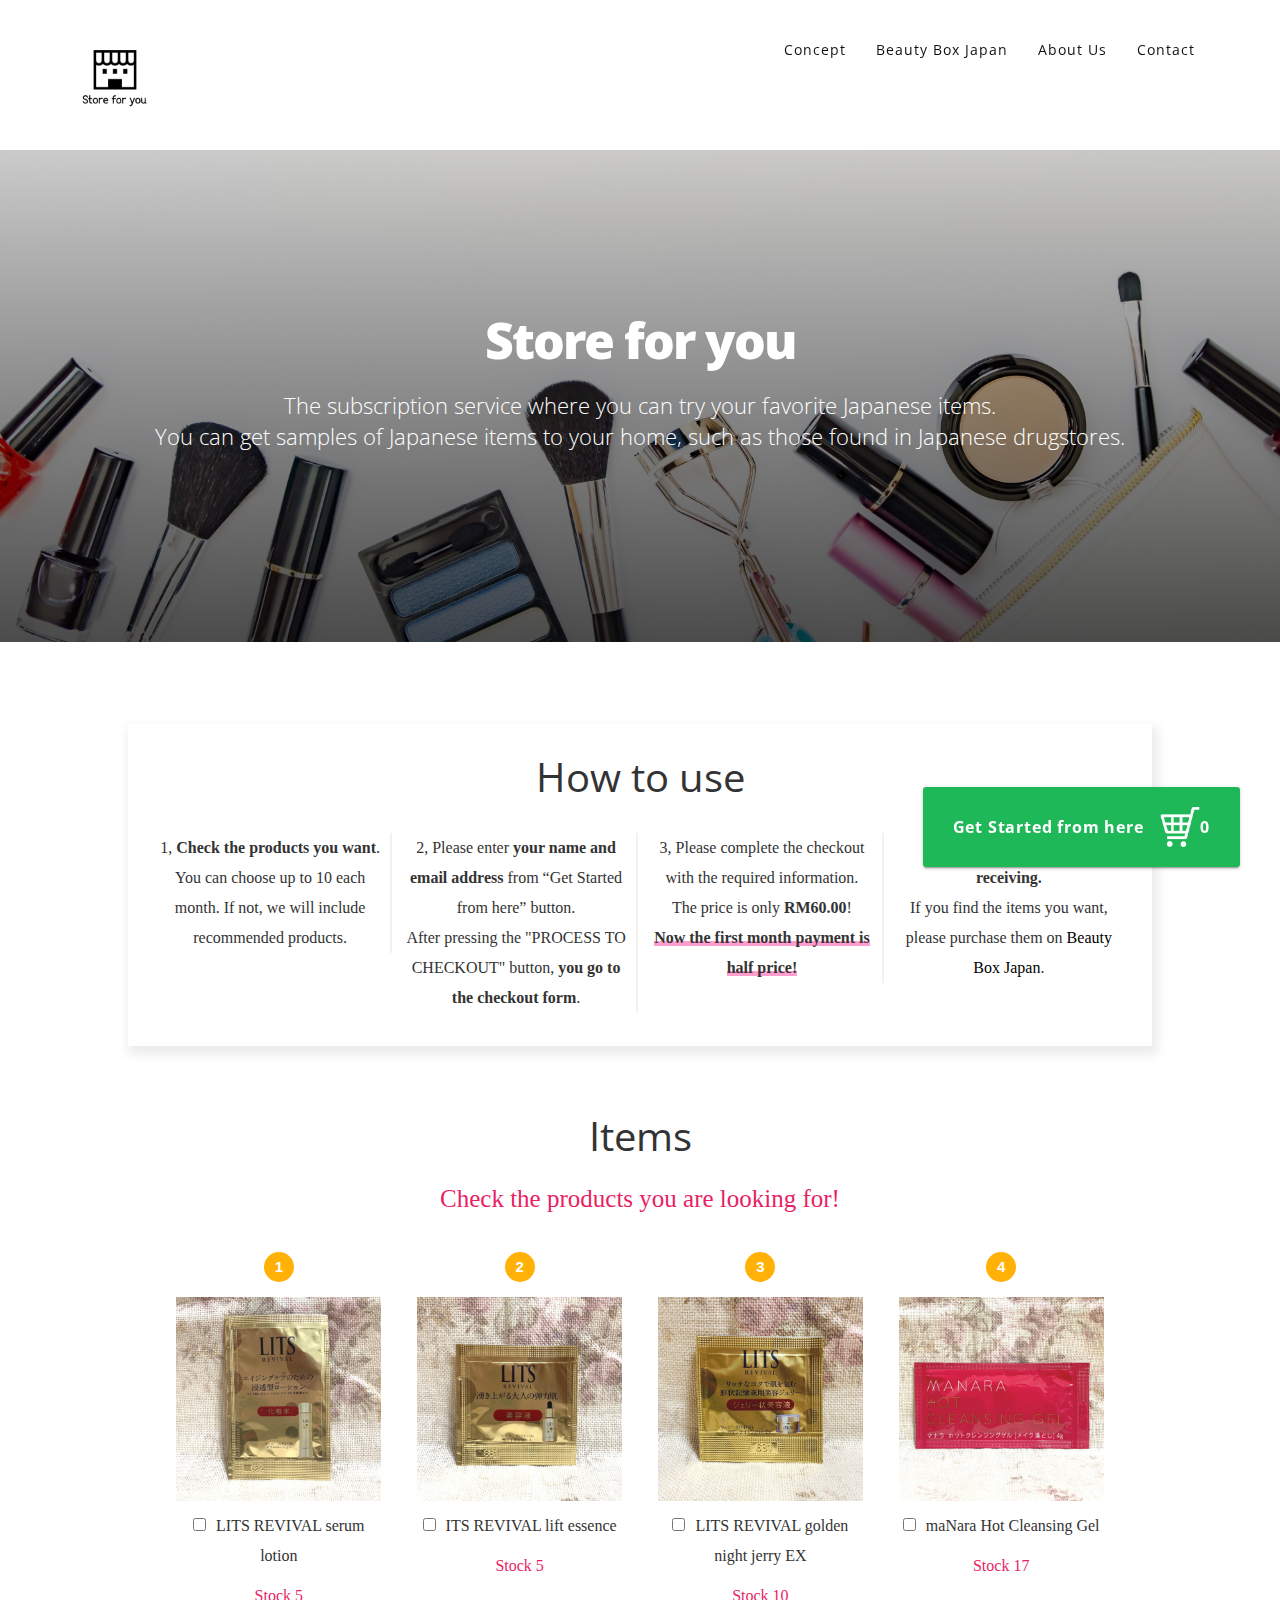
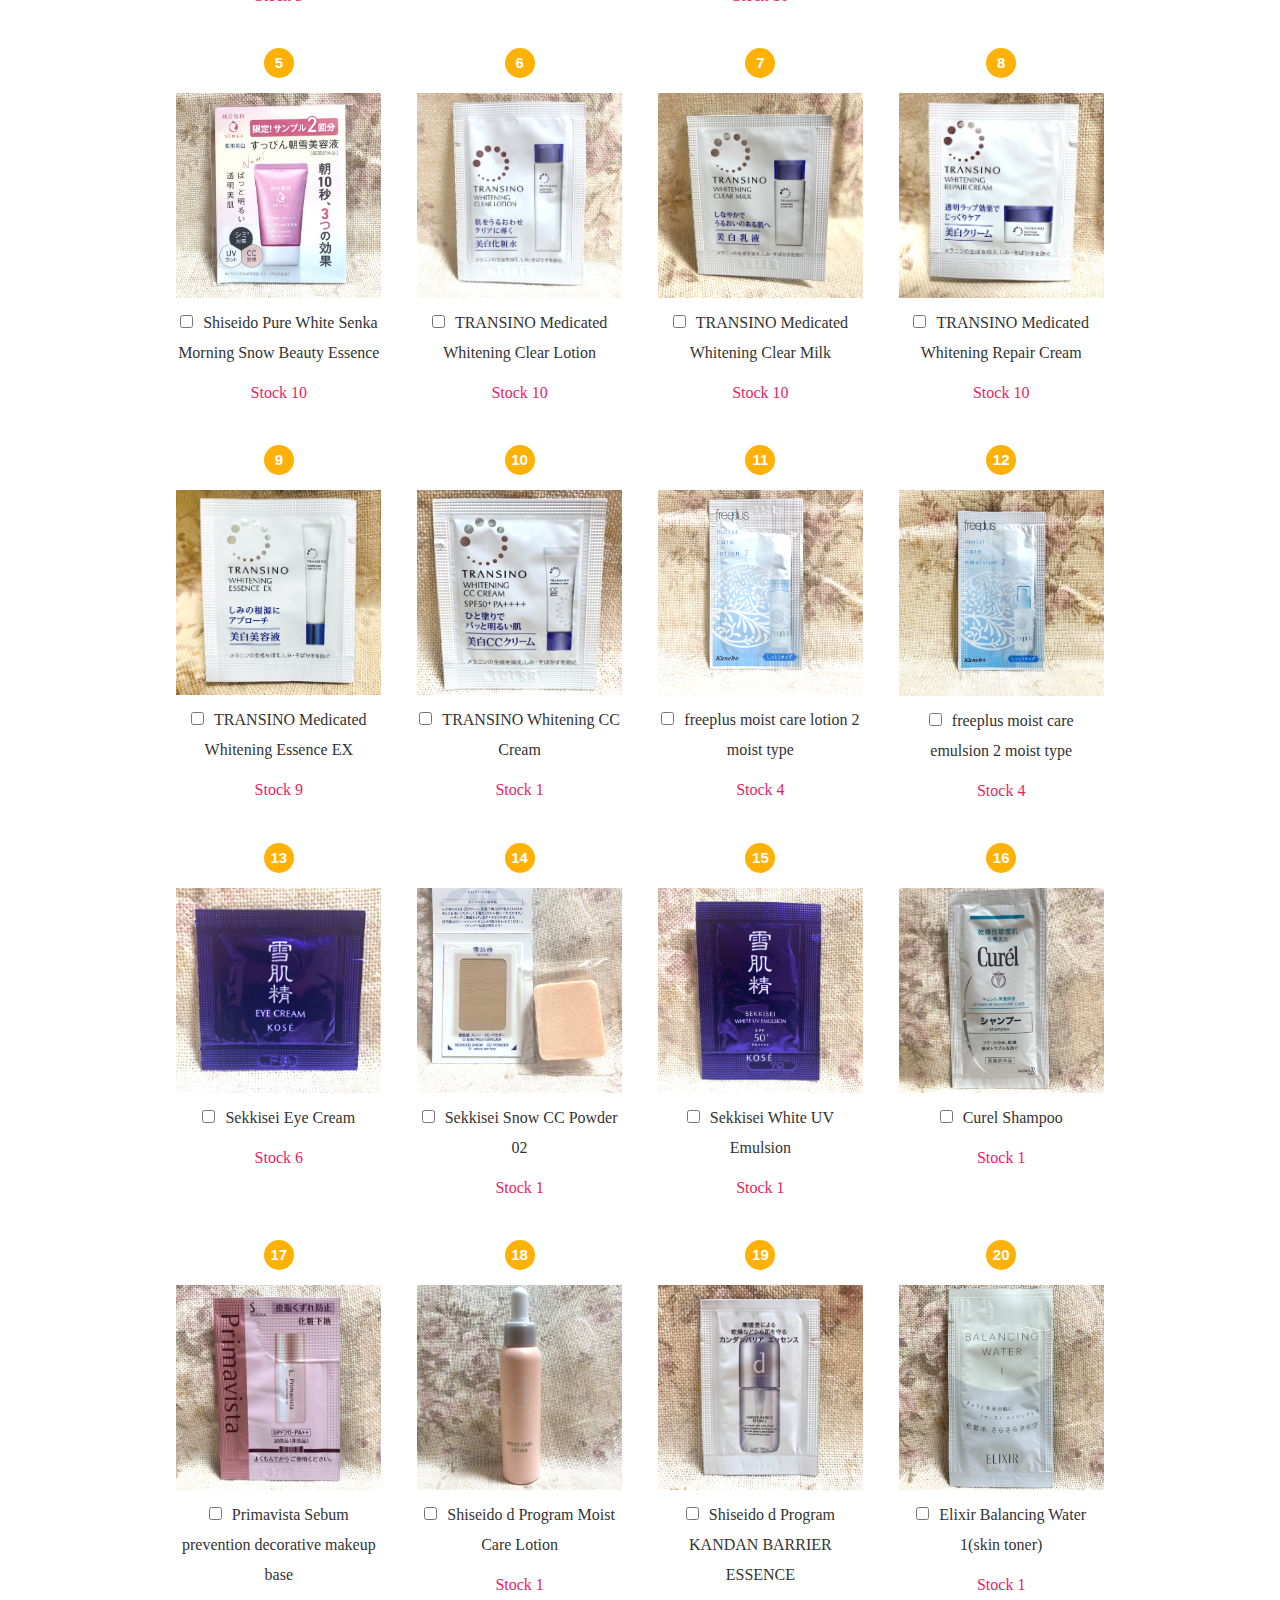
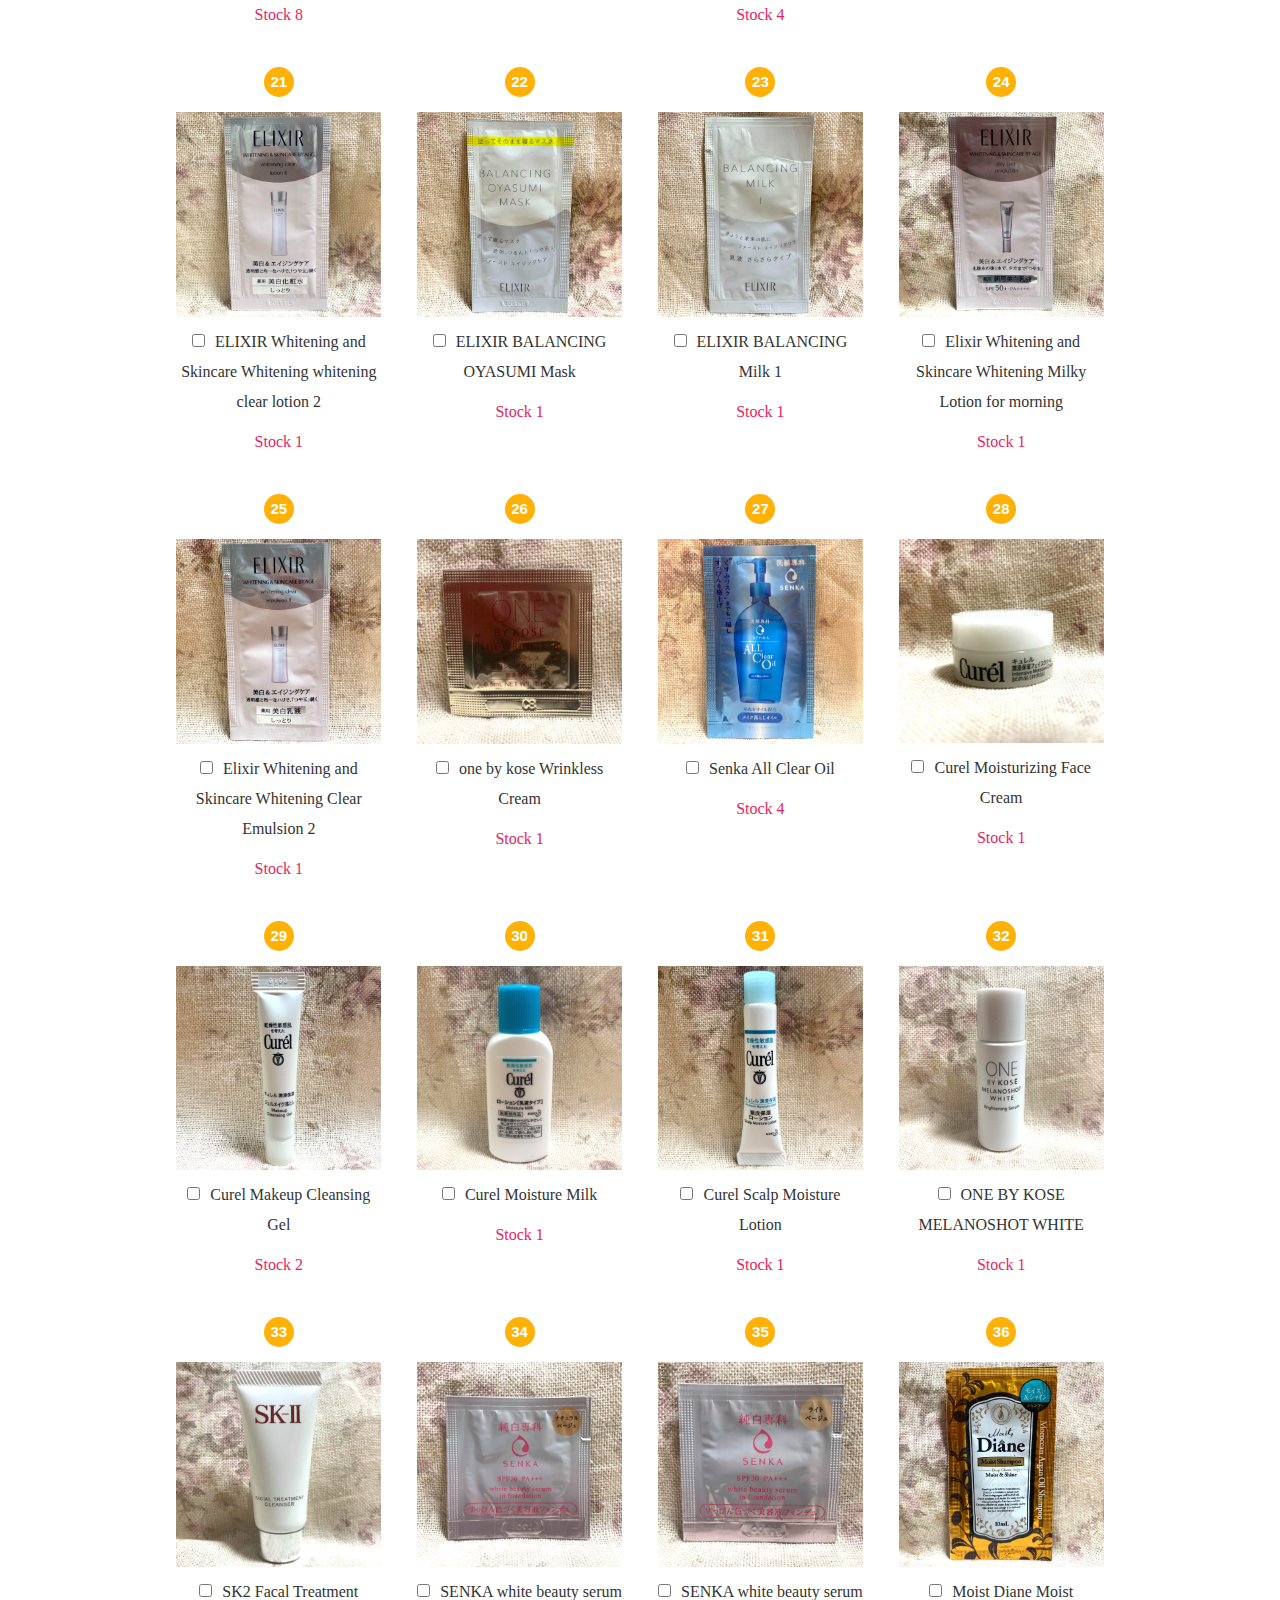
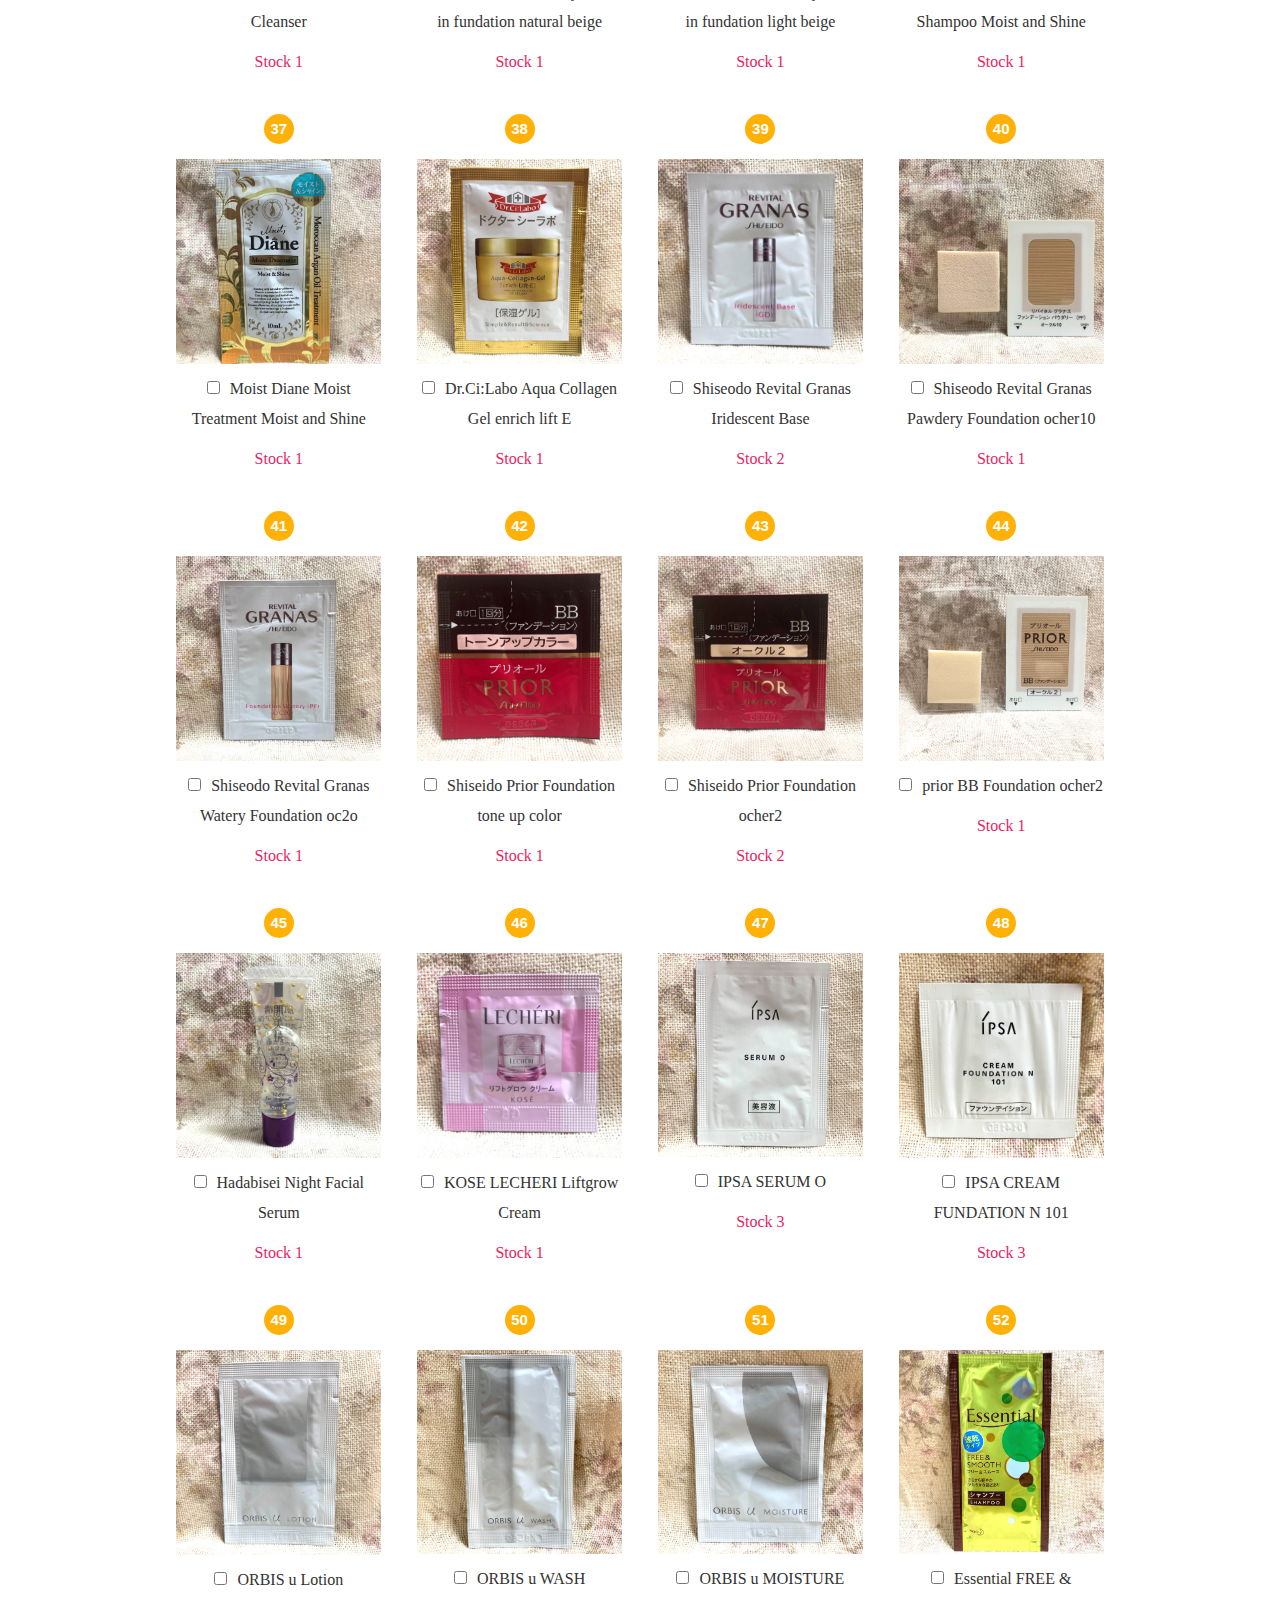
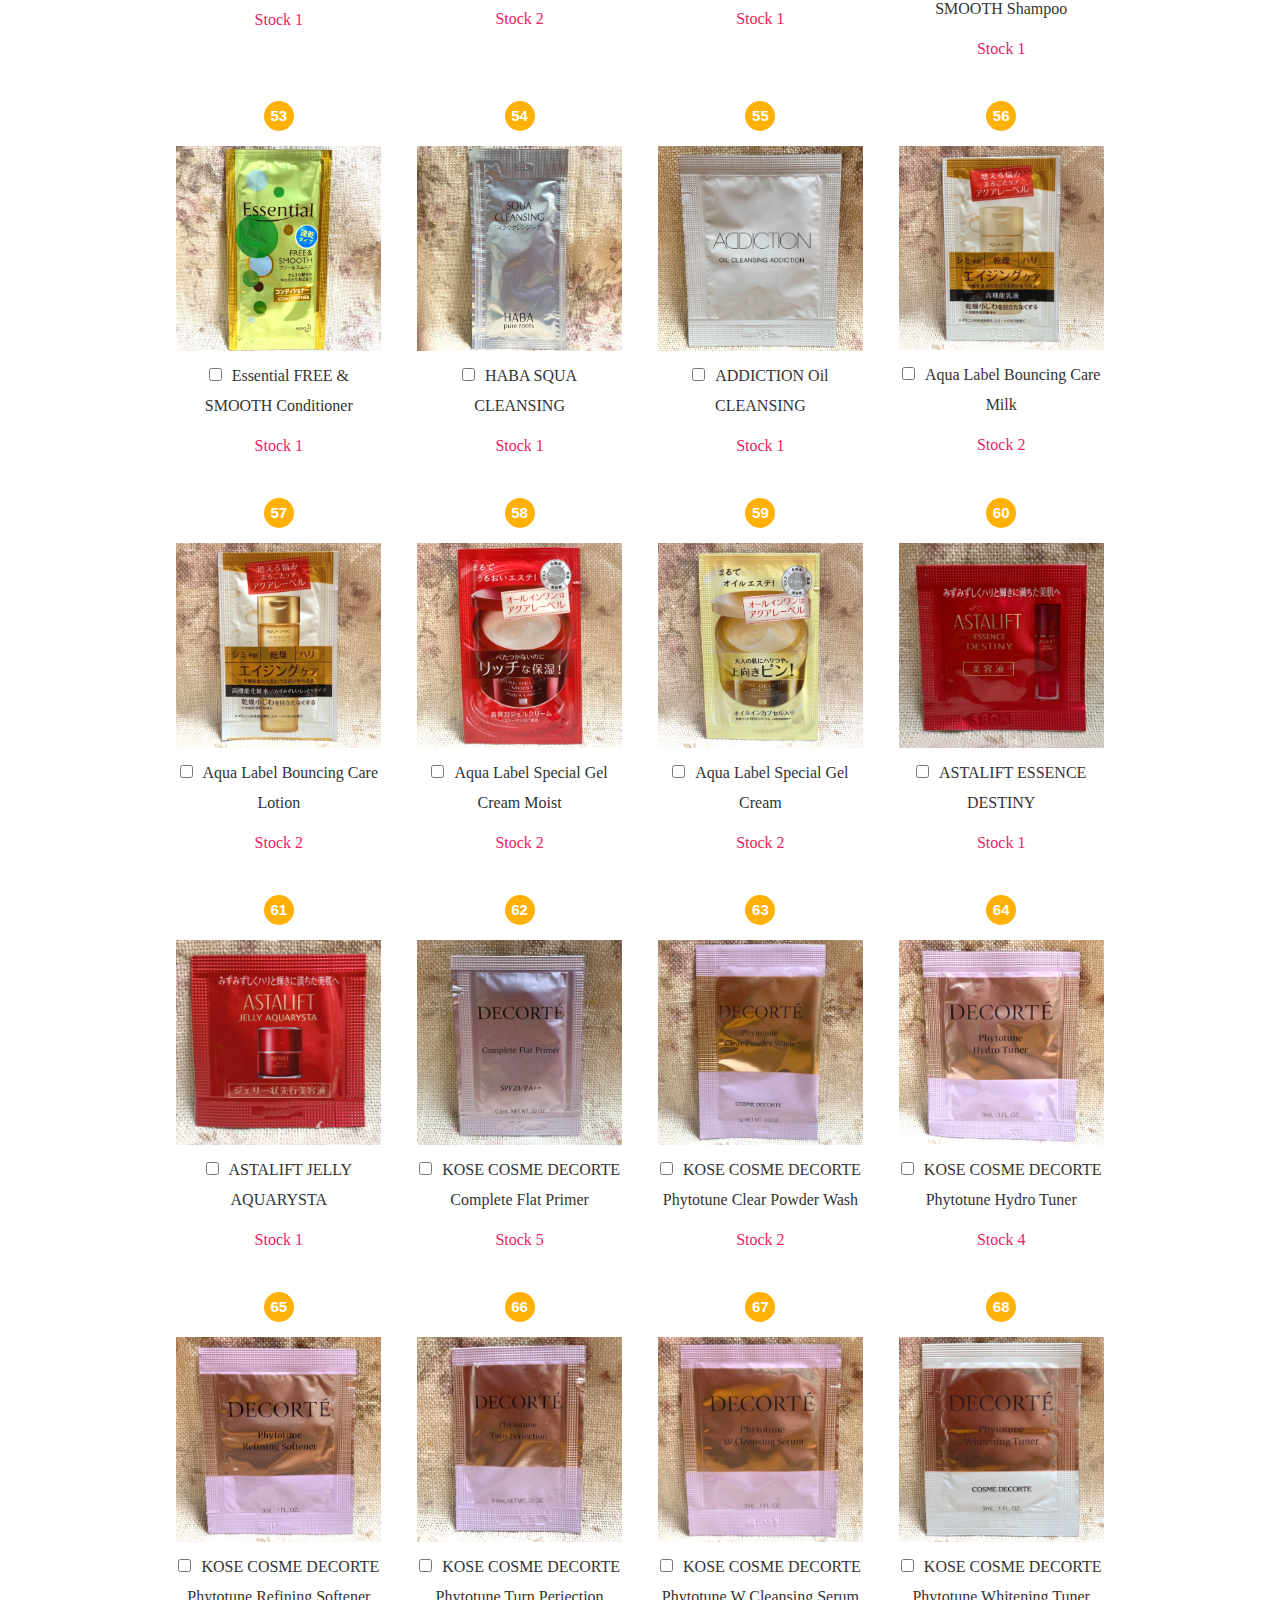
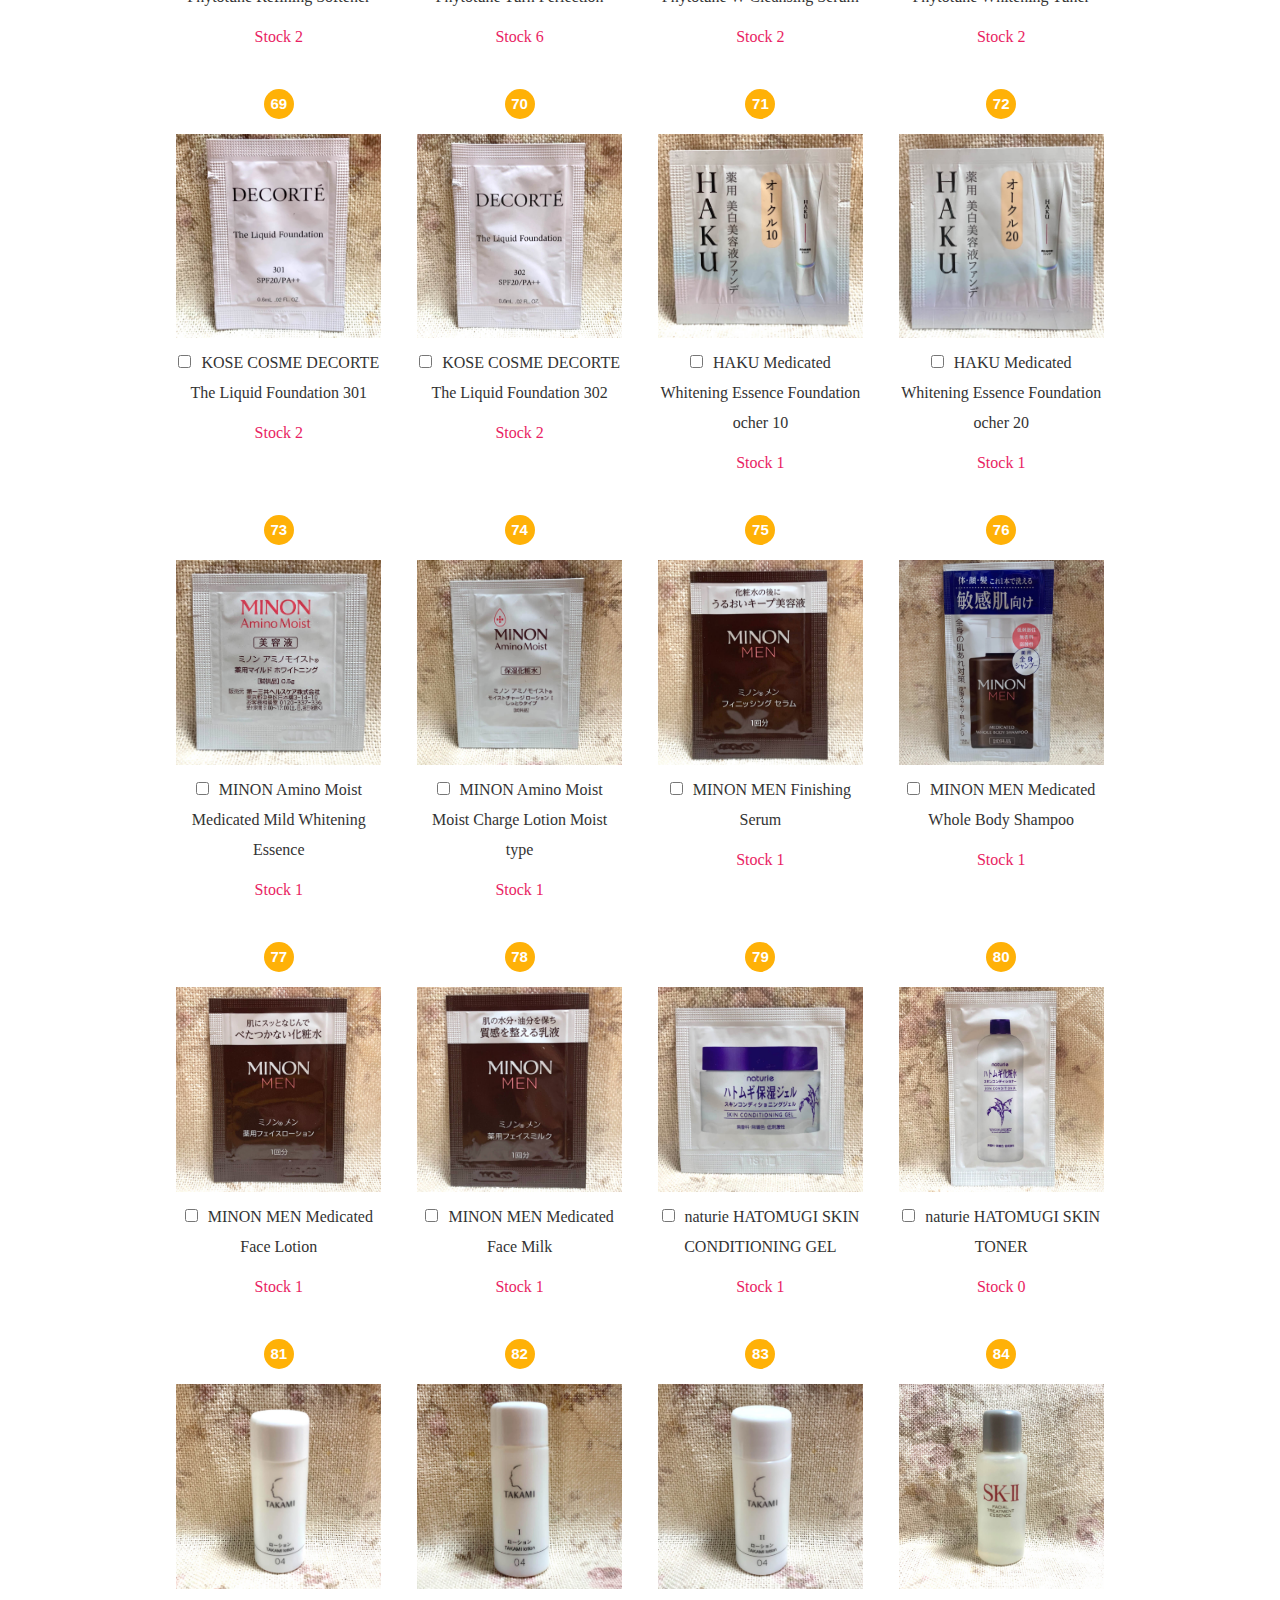
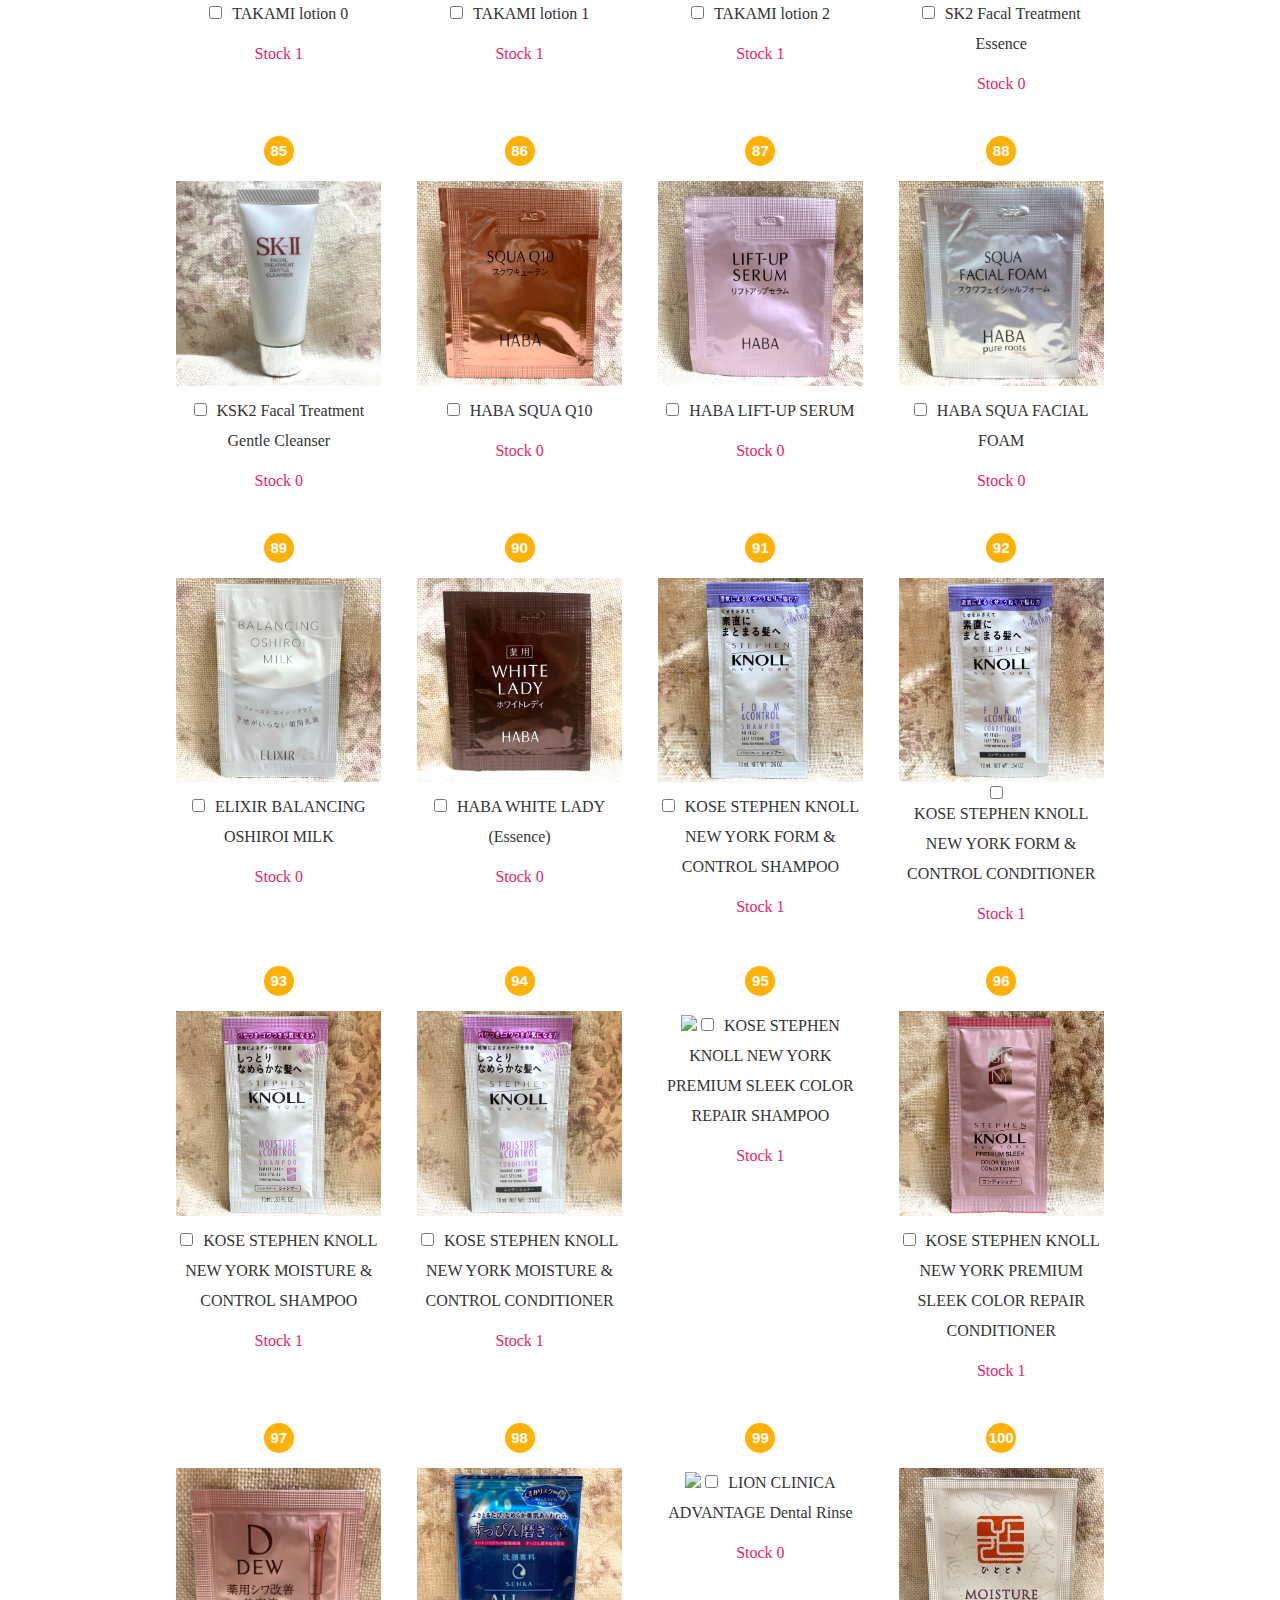
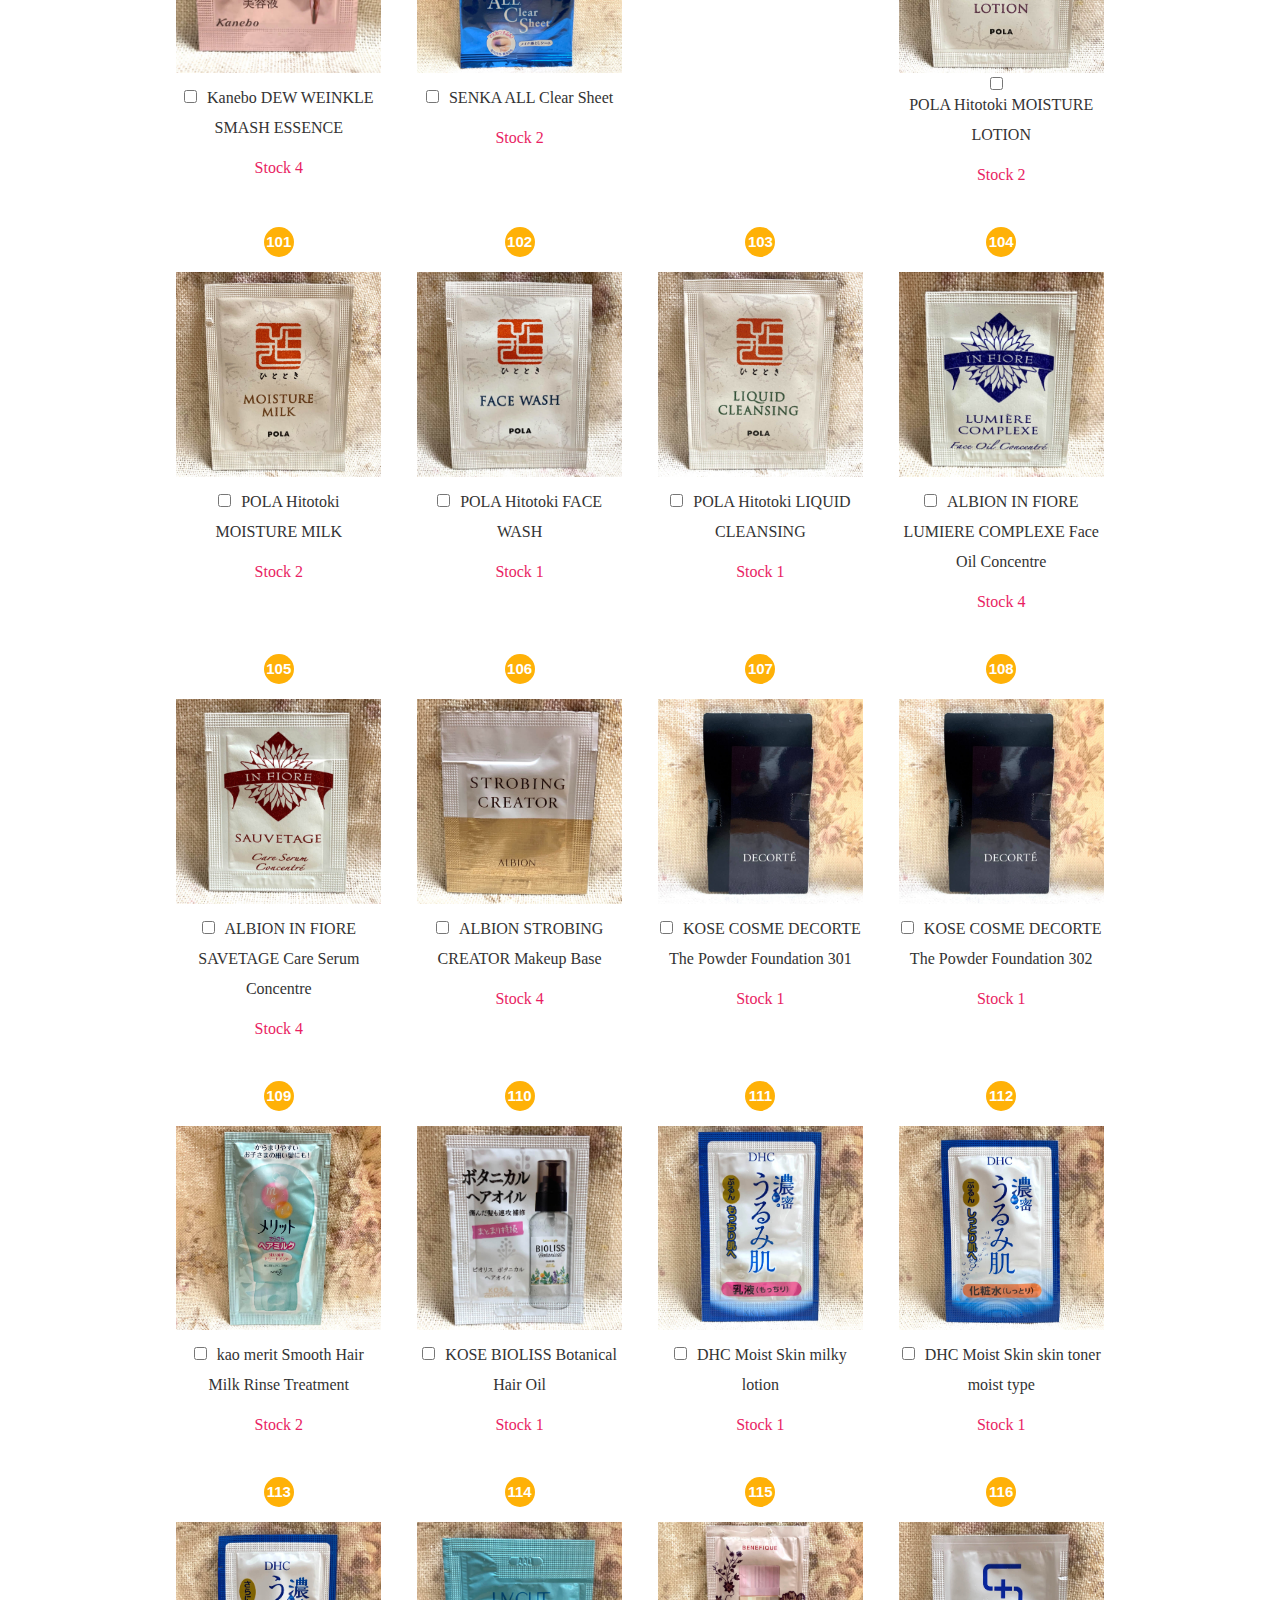
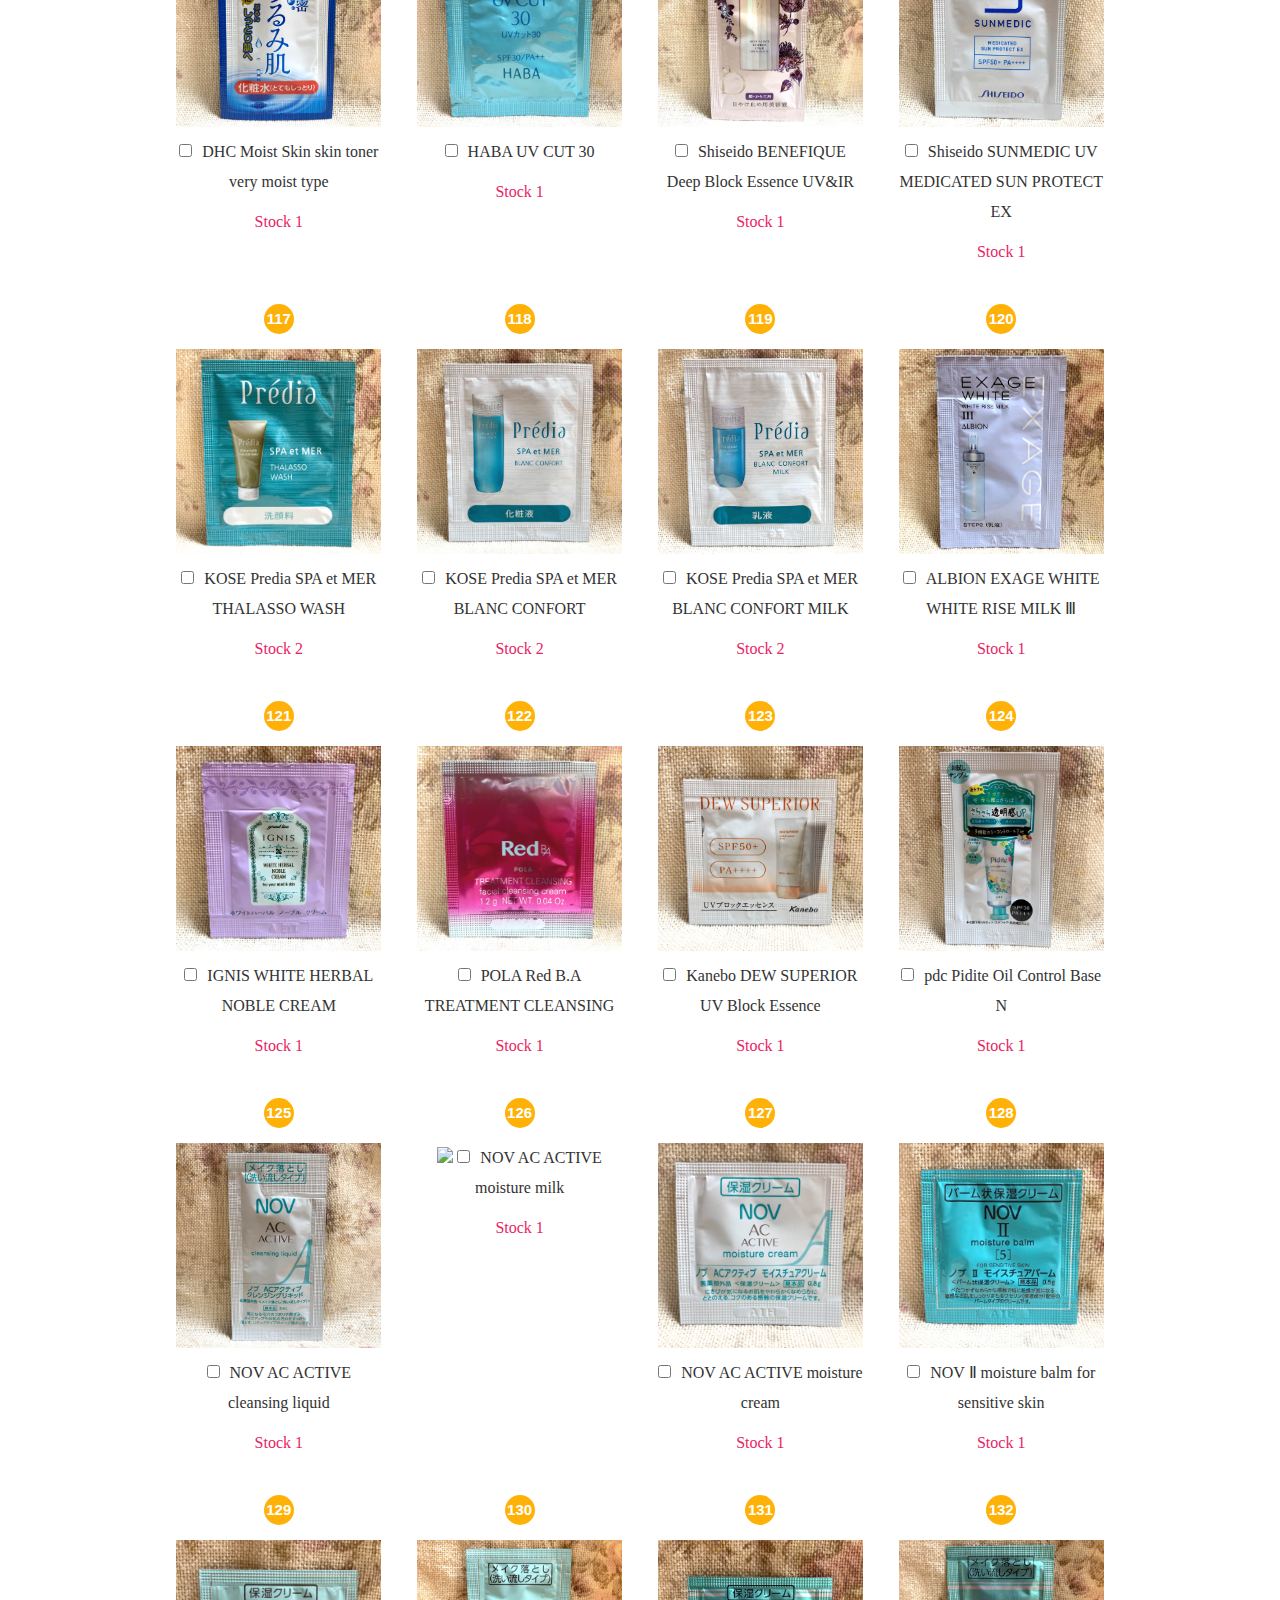
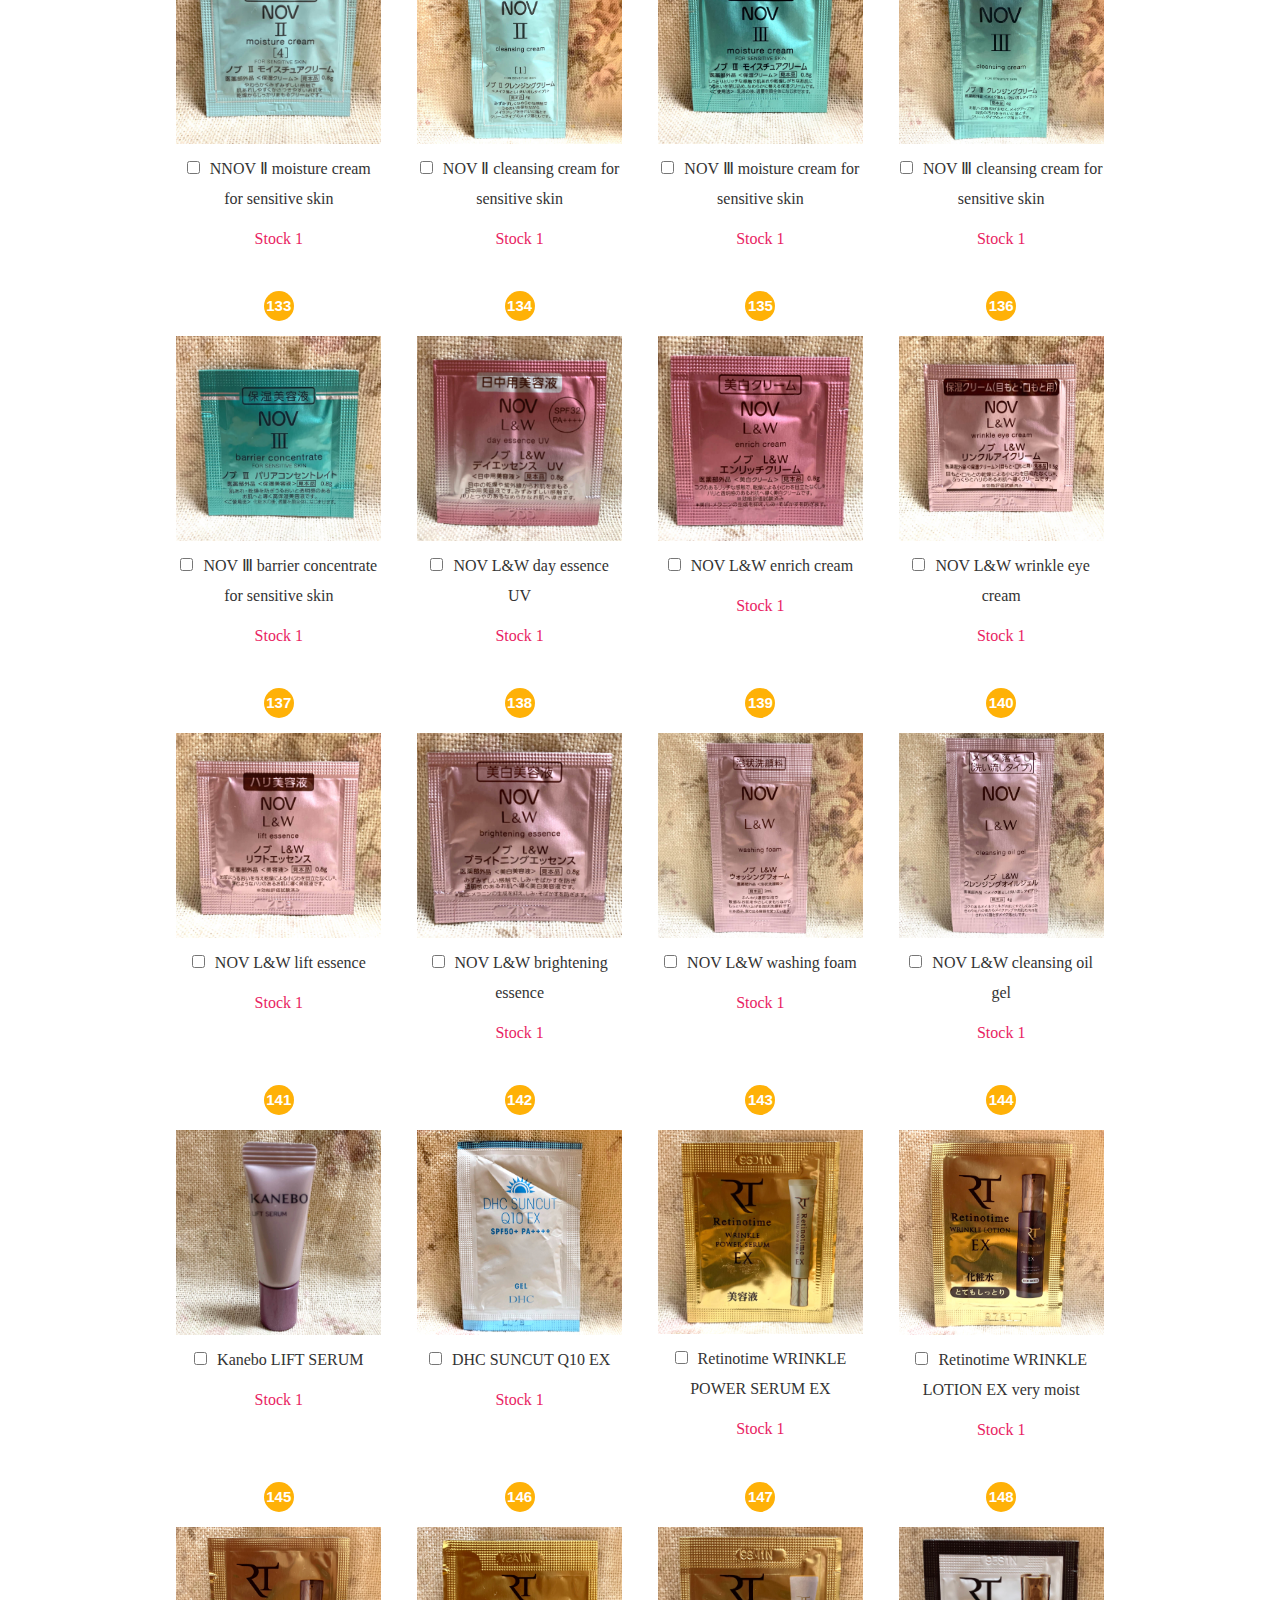
==== commit 00865c64: "チェックアウトを押したら完了をしたことを伝えるメッセージを表示する" ====
--- a/index.html
+++ b/index.html
@@ -17,7 +17,7 @@
 <!-- Resource style -->
 <link href="css/style.css" rel="stylesheet" type="text/css" media="all" />
 <!-- Jquery and Js Plugins -->
-<script type="text/javascript" src="js/jquery-2.1.1.js"></script>
+<script type="text/javascript" src="js/jquery-3.4.1.min.js"></script>
 <script type="text/javascript" src="js/bootstrap.min.js"></script>
 
 <script type="text/javascript" src="js/plugins.js"></script>
@@ -129,13 +129,14 @@
             </div>
             <div class="list-four-content-area">
               <li class="text_of_How_to">
-                2, Please enter <span class="font_strong">your name and email address</span> from “Get Started from here” button.
+                2, Please enter <span class="font_strong">your name and email address</span> from “Get Started from here” button.<br>
+                After pressing the "PROCESS TO CHECKOUT" button,<span class="font_strong"> you go to the checkout form</span>.
               </li>
             </div>
             <div class="list-four-content-area">
               <li class="text_of_How_to">
-                3, Please press the "PROCESS TO CHECKOUT" button and complete the checkout with the required information.
-                <span class="font_strong">RM60.00 / USD15.00 / SGD20.00</span><br>
+                3, Please complete the checkout with the required information.<br>
+                The price is only <span class="font_strong">RM60.00</span>!<br>
                 <span class="font_strong marker">Now the first month payment is half price!</span>
               </li>
             </div>
@@ -148,26 +149,24 @@
           </ol>
         </div>
       </div>
+
       <div id="modal-open" class="sticky button-link">
           <h3 class="text_of_order">
-            Get Started from here
+            Get Started from here　<img id="cart" class="tohokuret" src="images/cart.png">  <div class="tohokuret"></div>
           </h3>
       </div>
       <div id="modal-content">
           <form id="overlay">
-              <div class="order-form">
-                <div class="order-text">
-                  Have you checked the items you want?<br>
-                  Please enter your name and email address and start Store for you!
-                </div>
-                <input type="text" id="customerName" placeholder="name">
-                <input type="text" id="customerEmail" placeholder="email address">
-              </div>
+            <div class="order-text">
+              Please enter your name and email address and start Store for you!
+            </div>
+            <div class="order-form">
+              <h3 class="top_form"> First Name </h3><input type="text" id="customerName" placeholder="First name"><br>
+              <h3 class="top_form">Last Name </h3><input type="text" id="customerName" placeholder="Last name"><br>
+              <h3 class="top_form">Email address </h3><input type="text" id="customerEmail" placeholder="Email address">
+            </div>
               <div class="order">
                 <button id="orderbutton" class="btn btn-primary btn-action btn-fill">Proceed to Checkout</button>
-              </div>
-              <div class="announce">
-                 Payment screen of Stripe is displayed.
               </div>
           </form>
       </div>
@@ -175,8 +174,11 @@
         <h3 class="section-title">
           Items
         </h3>
+        <div class="announce">
+          Check the products you are looking for!
+        </div>
         <div class="section-content">
-          <ul class="list-four">
+          <ul id="products" class="list-four">
             <div class="item_content_area">
               <Label>
               <div class="number">1</div>
@@ -1354,6 +1356,17 @@
   </div>
 </div> <!-- Main Section -->
 </div>
+
+<!-- cartカウント -->
+<script>
+$(function() {
+    $('input:checkbox').change(function() {
+        var cnt = $('#products input:checkbox:checked').length;
+        $('div.tohokuret').text(cnt);
+    }).trigger('change');
+});
+</script>
+
 <script>
   document.getElementById("orderbutton").onclick = function(e) {
     const request = new XMLHttpRequest();
--- a/css/style.css
+++ b/css/style.css
@@ -163,7 +163,7 @@
    position: fixed;
    opacity: 1;
    background-color: #F2F2F2;
-   z-index: 9999;
+   z-index: 8000;
    text-align: center;
 }
 
@@ -959,6 +959,7 @@
 	border-color: #1eb858;
 	height: 60px;
   font-weight: bold;
+	margin: 20px 0px;
 }
 
 .app .btn-action:hover {
@@ -967,7 +968,9 @@
 	border-color: #1eb858;
 }
 
-
+#cart{
+	width: 40px;
+}
 
 /*----------------------------------------------------
 -------------- Split Home Coming Soon ----------------
@@ -2314,7 +2317,7 @@
 .text_of_How_to{
 	border-right: 2px solid #f2f1ef;
 	padding: 0px 10px 0px 10px;
-	height: 220px;
+	height: auto;
 }
 
 .text_of_how_to_last{
@@ -2325,6 +2328,7 @@
     padding: 0.5em 0.5em;
     margin: 2em 0;
     box-shadow: 	3px 6px 10px 3px rgba(0,0,0,.08);
+		margin-bottom: 70px;
 }
 
 .font_strong{
@@ -2370,6 +2374,9 @@
    transition: .3s ease-out;/*変化を緩やかに*/
  	padding: 20px 30px 20px 30px;
  	font-weight: bold;
+	display: flex;
+  justify-content: center;
+  align-items: center;
  }
 
  .order-checkbox{
@@ -2407,13 +2414,23 @@
  .order-text{
  	font-size: 18px;
  	line-height: 30px;
- 	margin-bottom: 30px;
- }
+ 	margin: 25px 30px 0px 30px;
+  text-align: center;
+ }
+
+
+.order-form input[type="text"], textarea, textarea.form-control{
+	width: 100%
+}
 
  .order-form {
- 	text-align: center;
  	padding: 0.5em 0.5em;
- 	margin: 0.5em 0;
+ 	margin: auto;
+  width: 70%
+ }
+
+ .top_form{
+	margin: 20px 0px 5px 0px;
  }
 
  .order {
@@ -2464,6 +2481,7 @@
 	 text-align: center;
 	 margin: 10px 0px 20px 0px;
 	 color: #e91e63;
+	 font-size: 25px;
  }
 
  .copyright{
@@ -2518,6 +2536,11 @@
 	 margin: 25px 0px 10px 0px;
 	 color: #e91e63;
 	 font-size: 23px;
+ }
+
+ #complete{
+
+
  }
 
  @media only screen and (min-width: 1024px) and (max-width: 1410px) {
@@ -2651,7 +2674,19 @@
 		display: inline;
 		margin: 0px 10px 0px 10px;
 		float: none;
-
+	}
+	.order-text {
+			font-size: 14px;
+			line-height: 25px;
+			margin: 5px;
+	}
+
+	.top_form {
+			margin: 15px 0px 5px 0px;
+	}
+
+	.app .btn-action{
+		margin: 10px 0px;
 	}
 }
 
@@ -2770,6 +2805,19 @@
 		line-height: 18px;
 	}
 
+	.order-text {
+	    font-size: 14px;
+	    line-height: 25px;
+	    margin: 5px;
+	}
+
+	.top_form {
+	    margin: 15px 0px 5px 0px;
+	}
+
+	.app .btn-action{
+		margin: 10px 0px;
+	}
 }
 
 
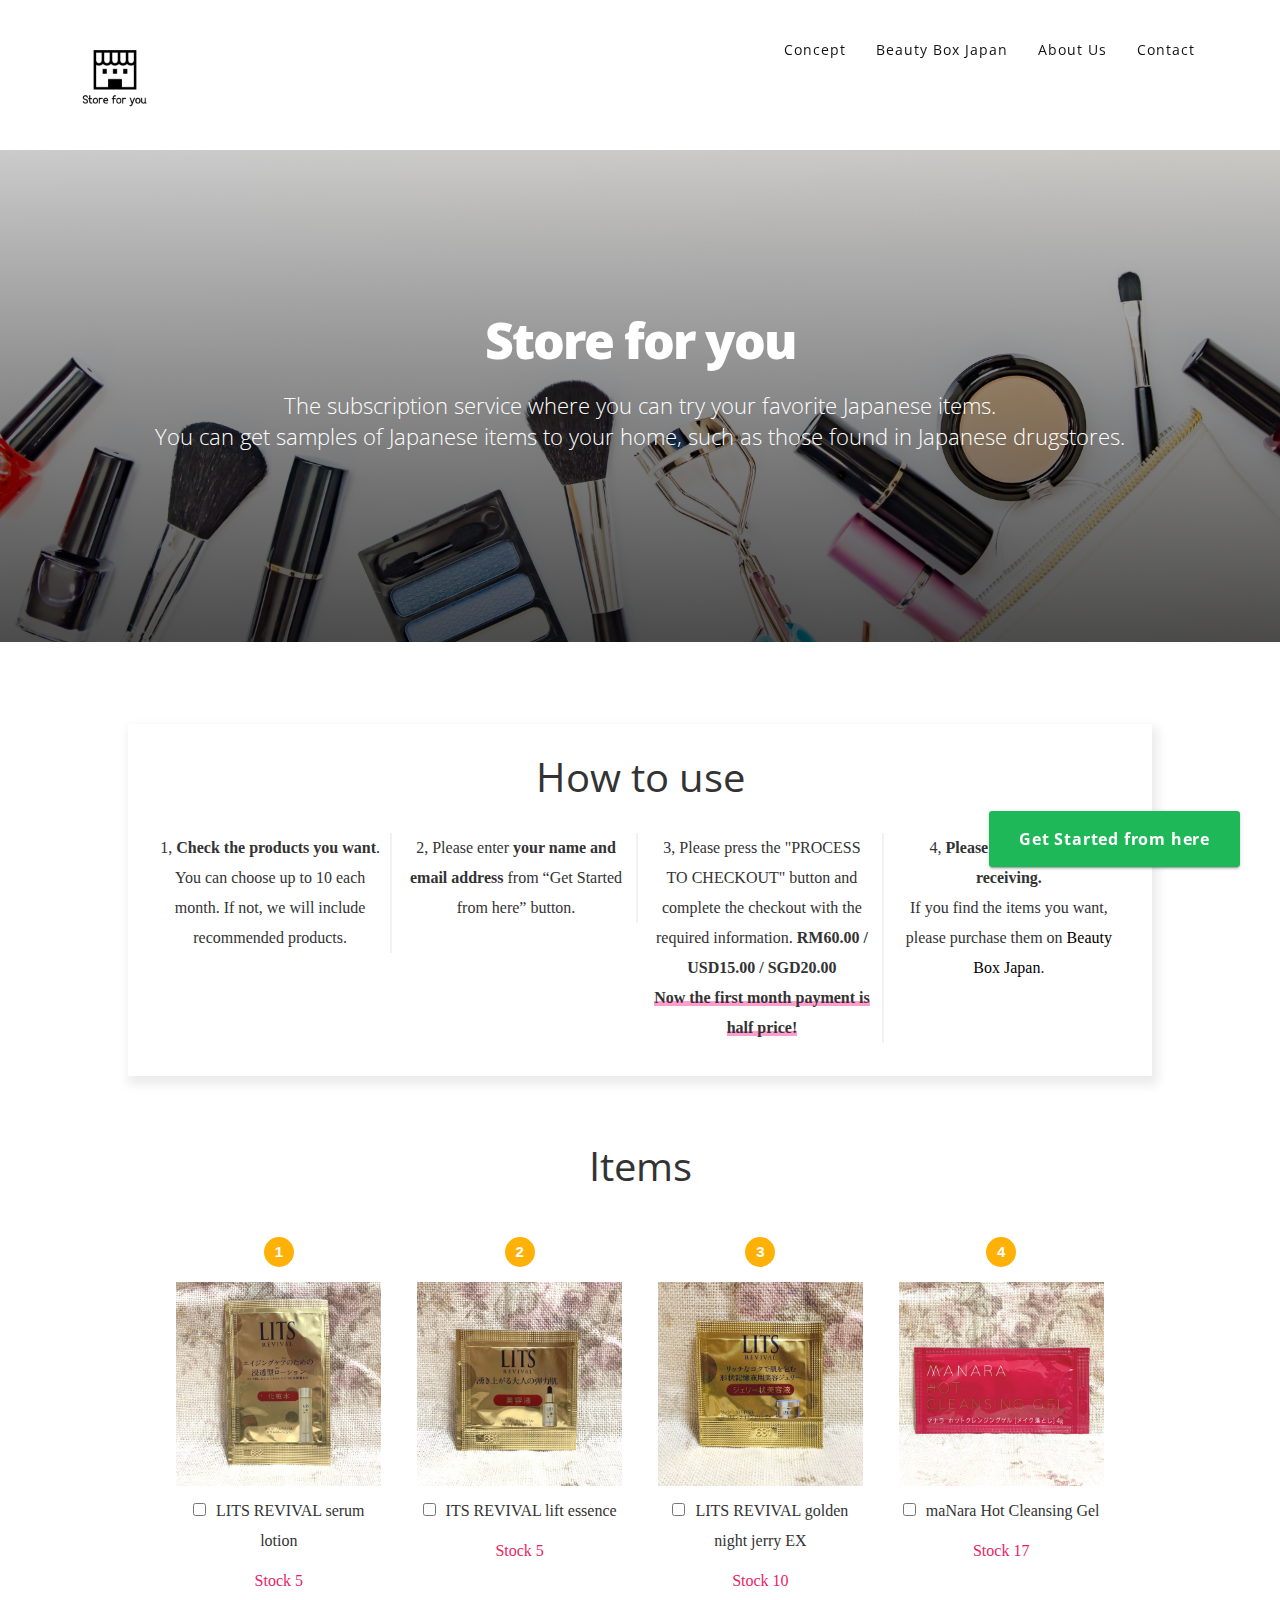
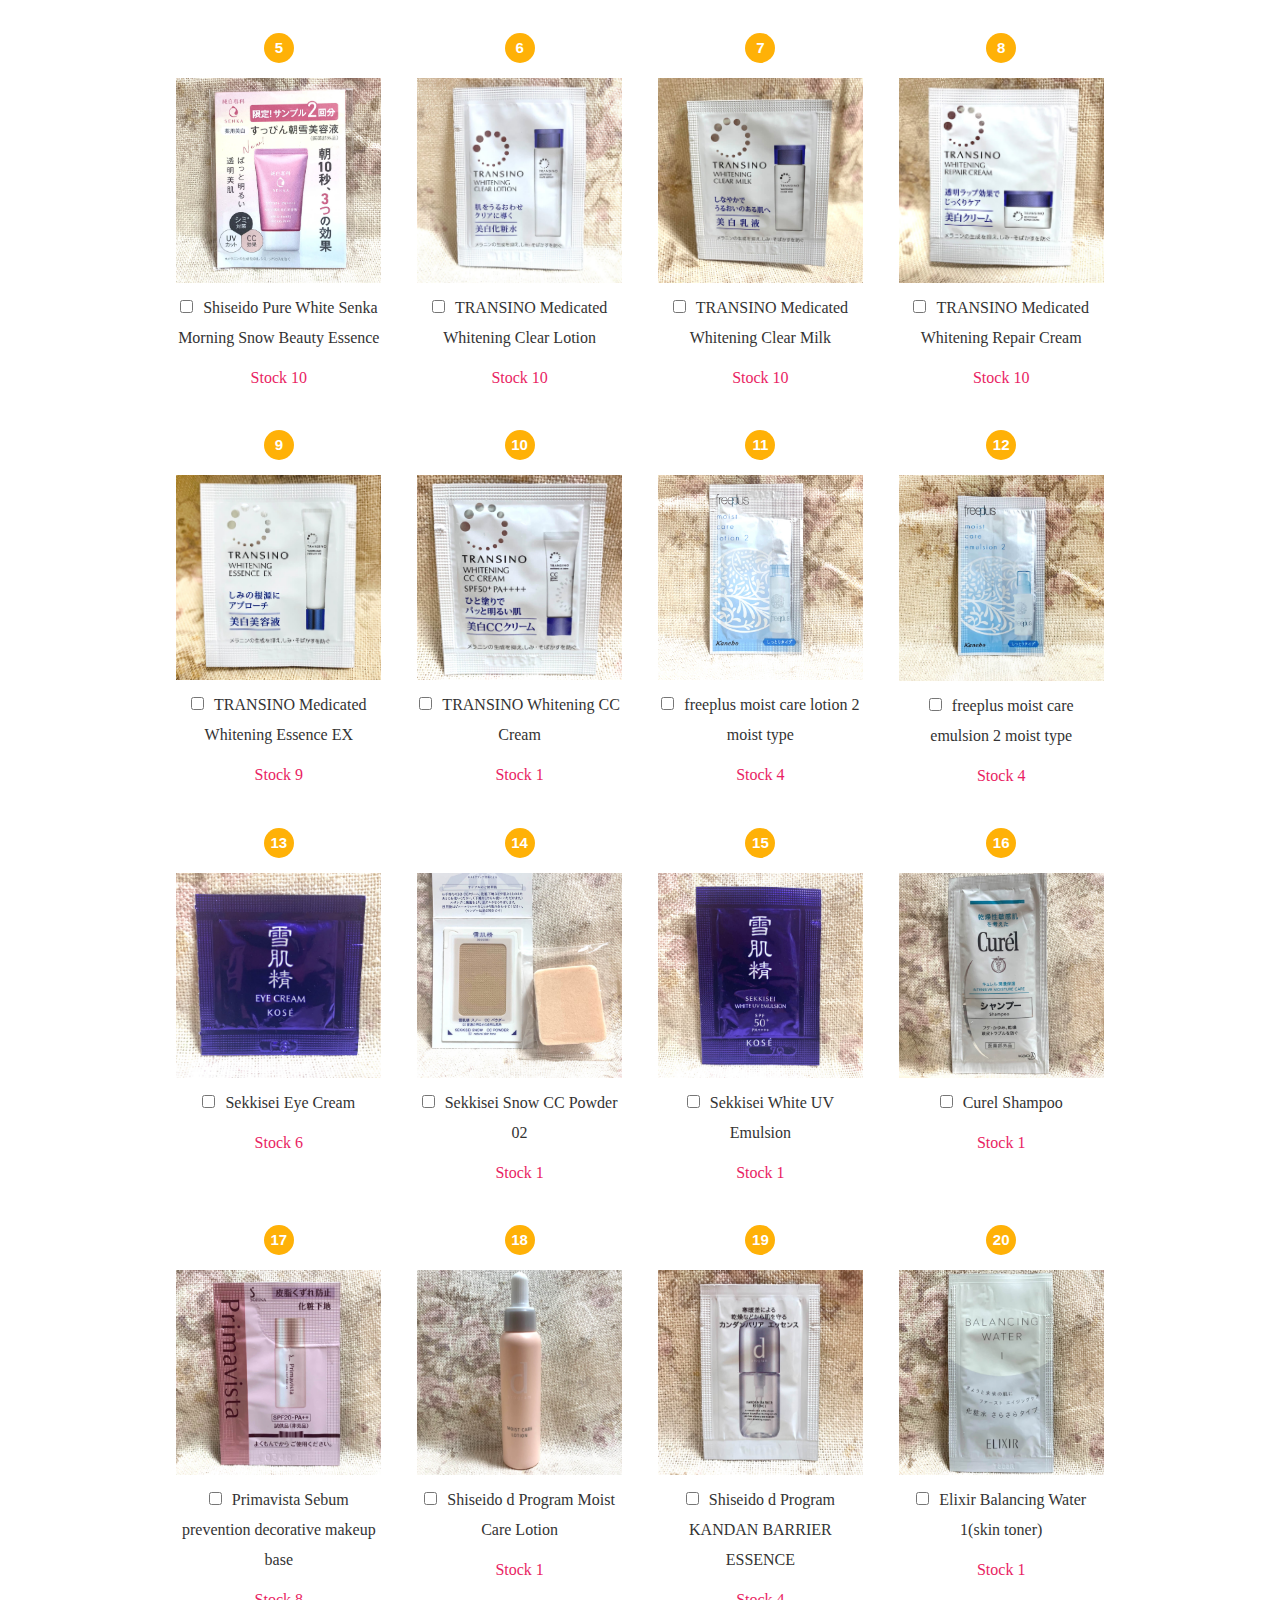
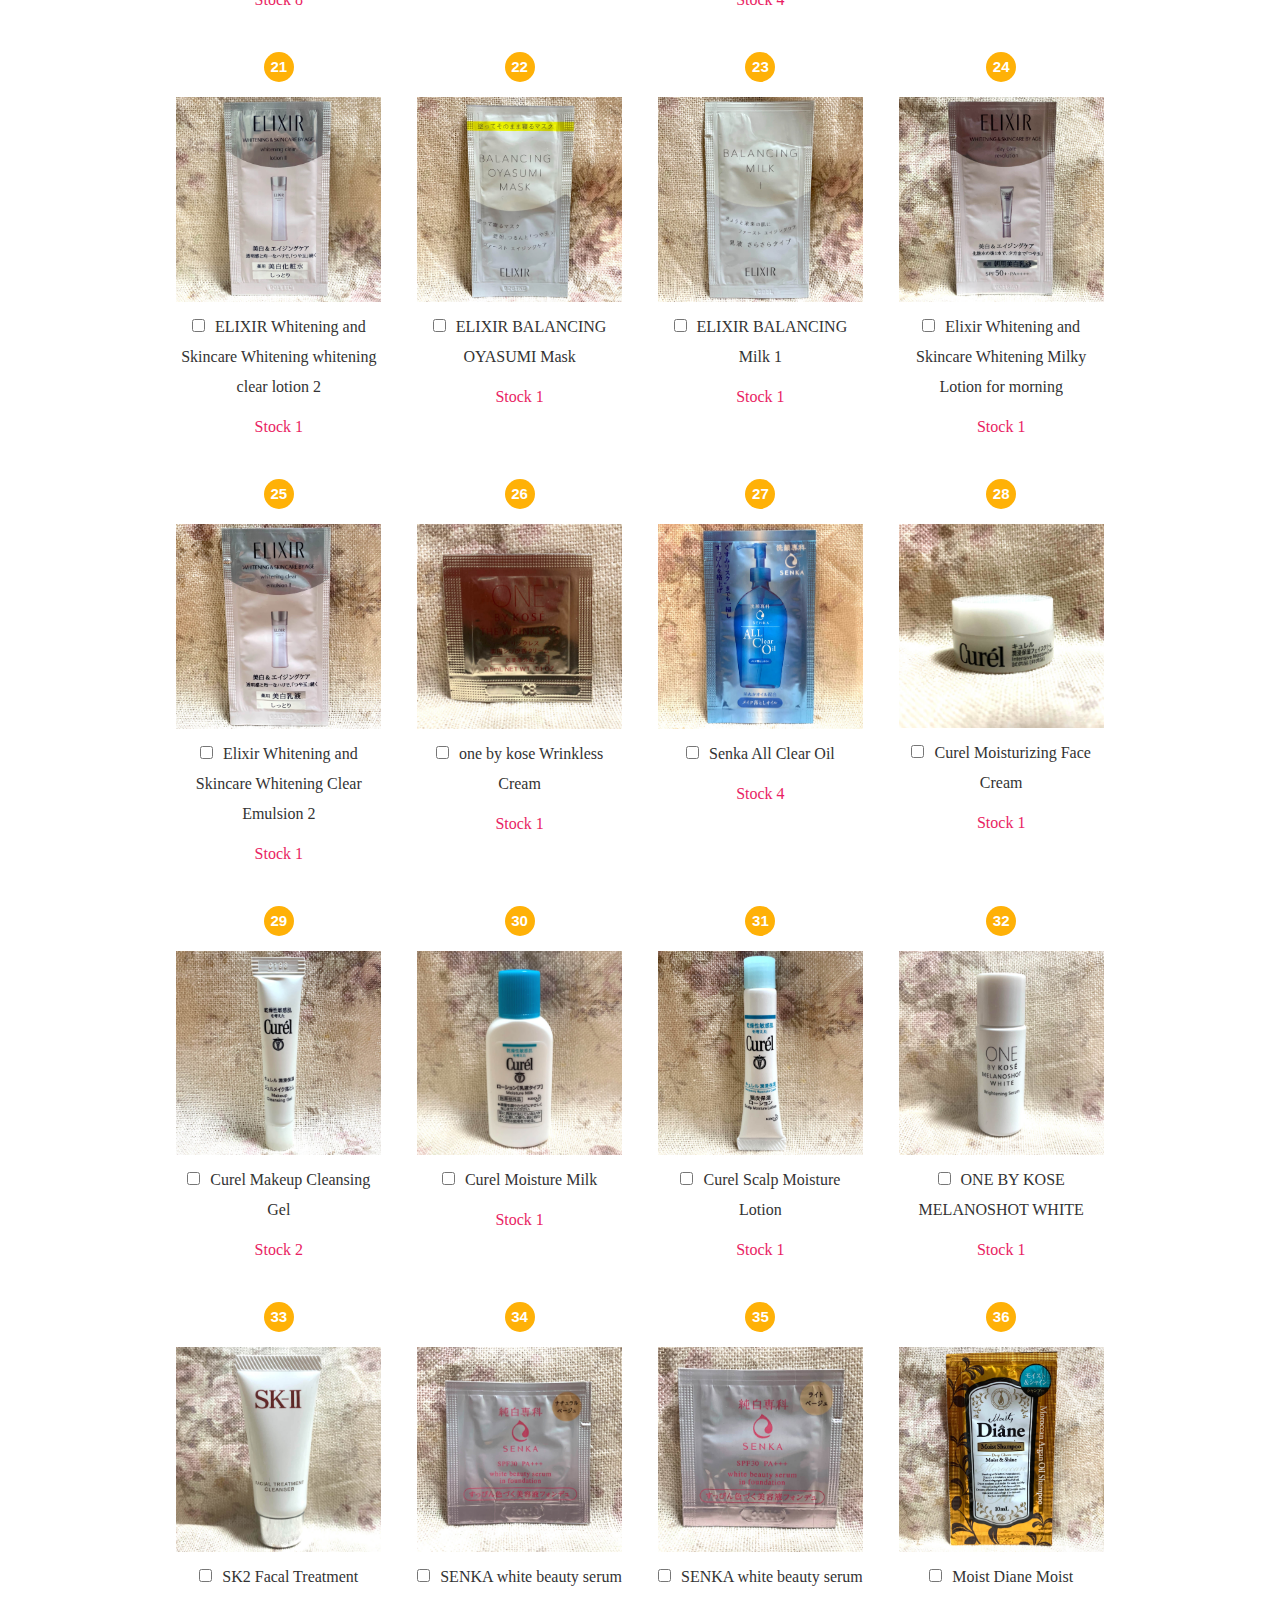
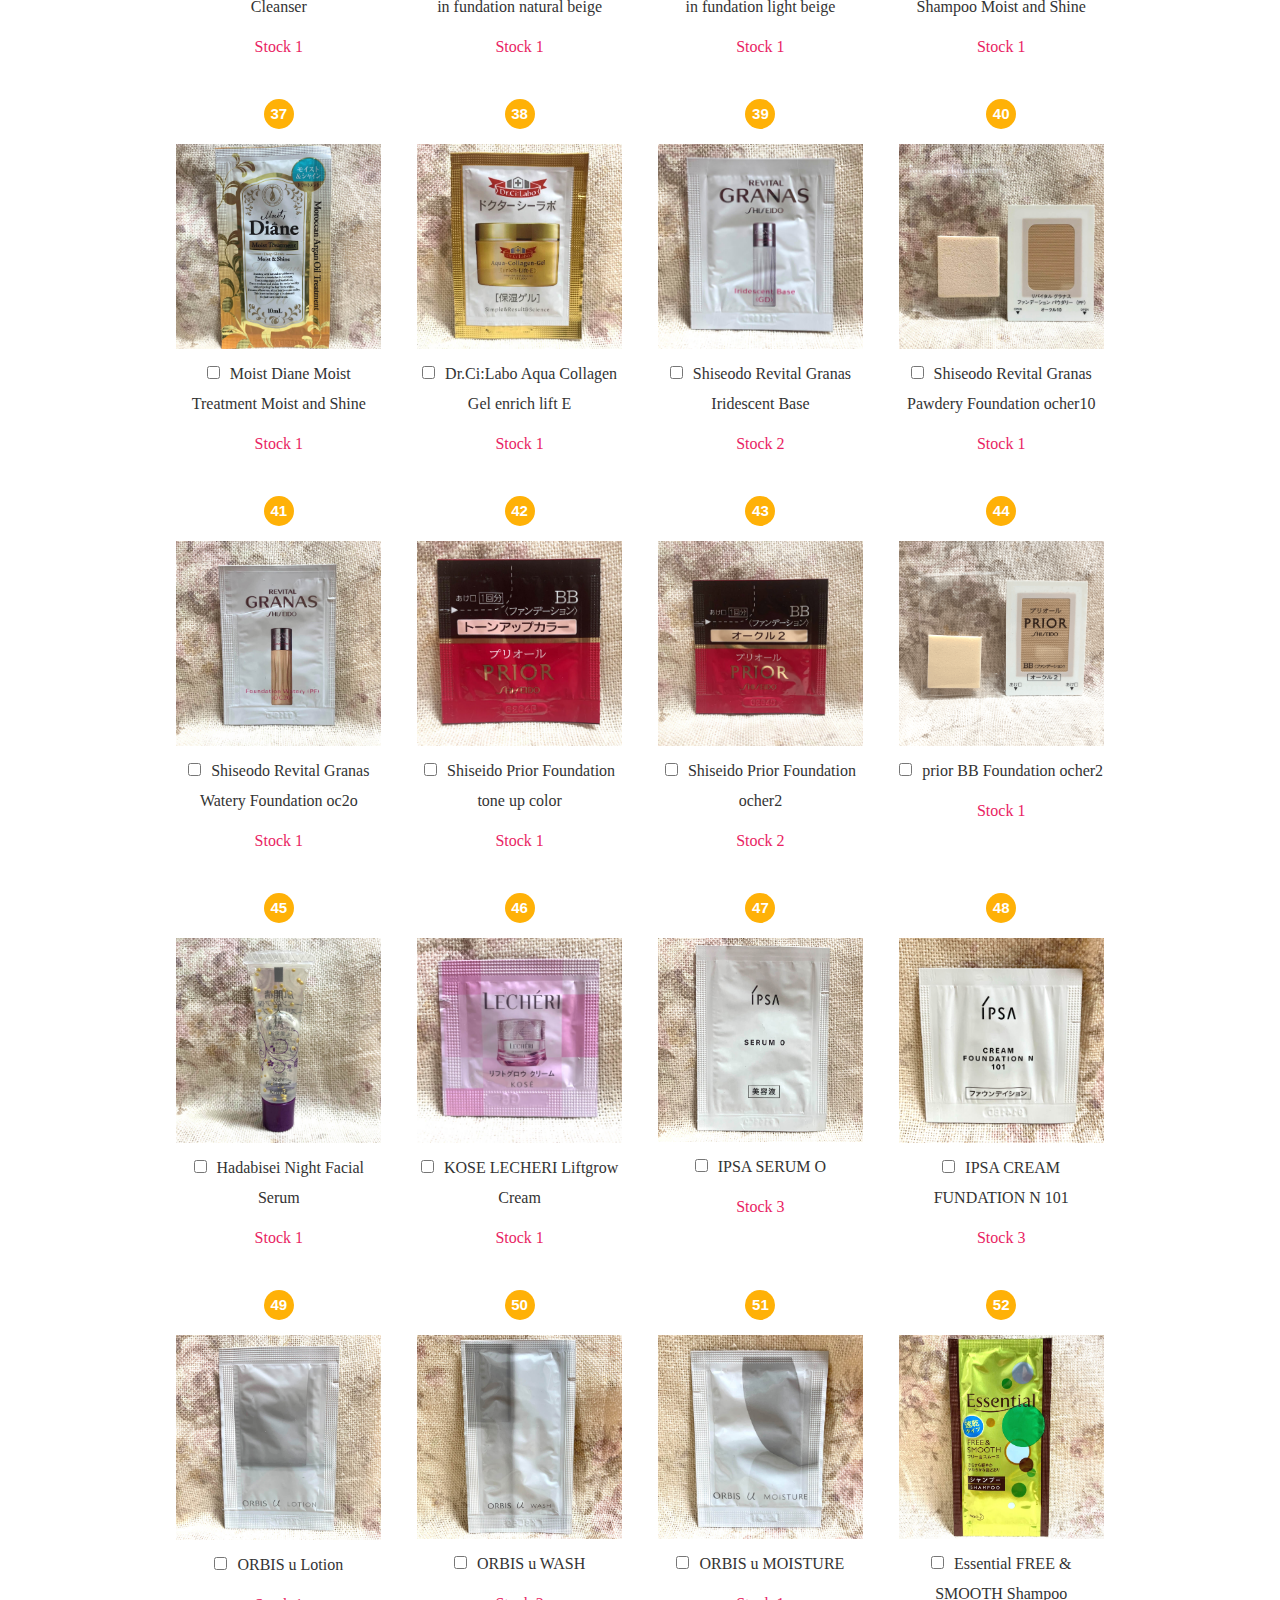
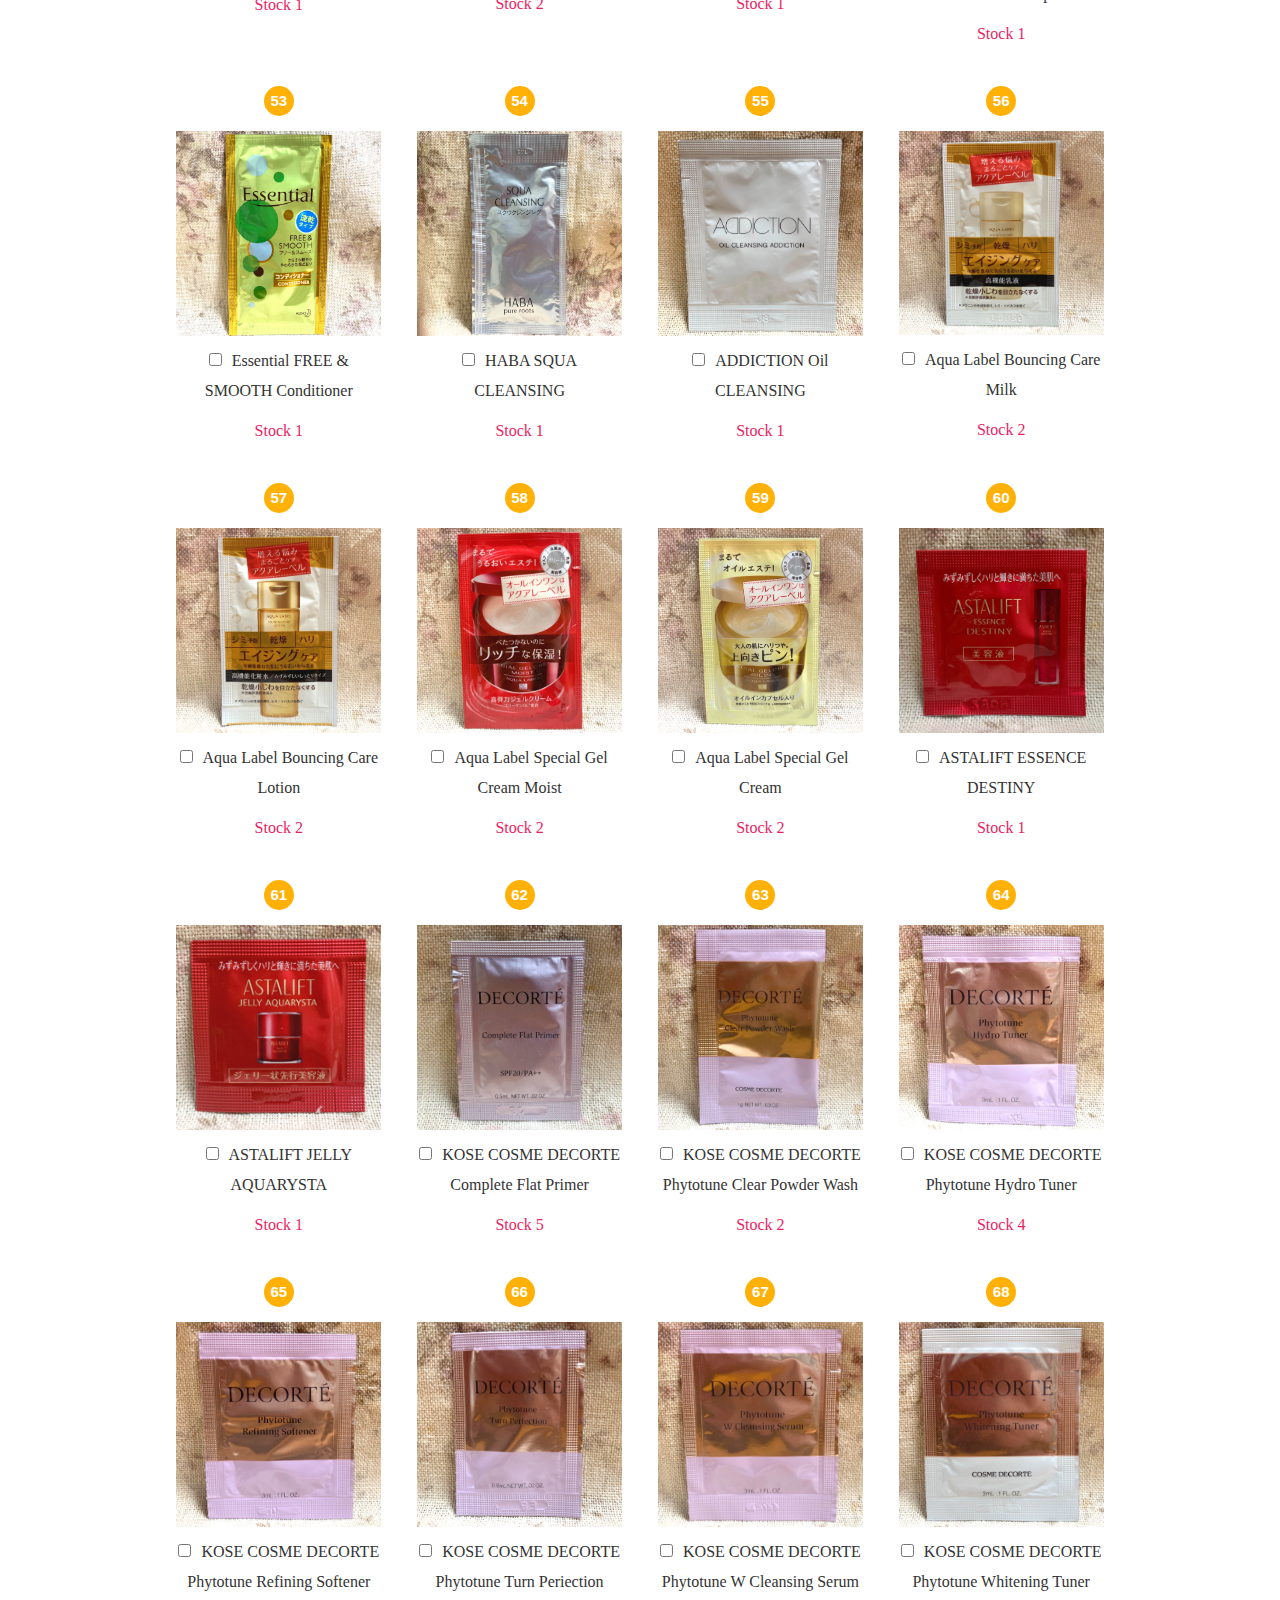
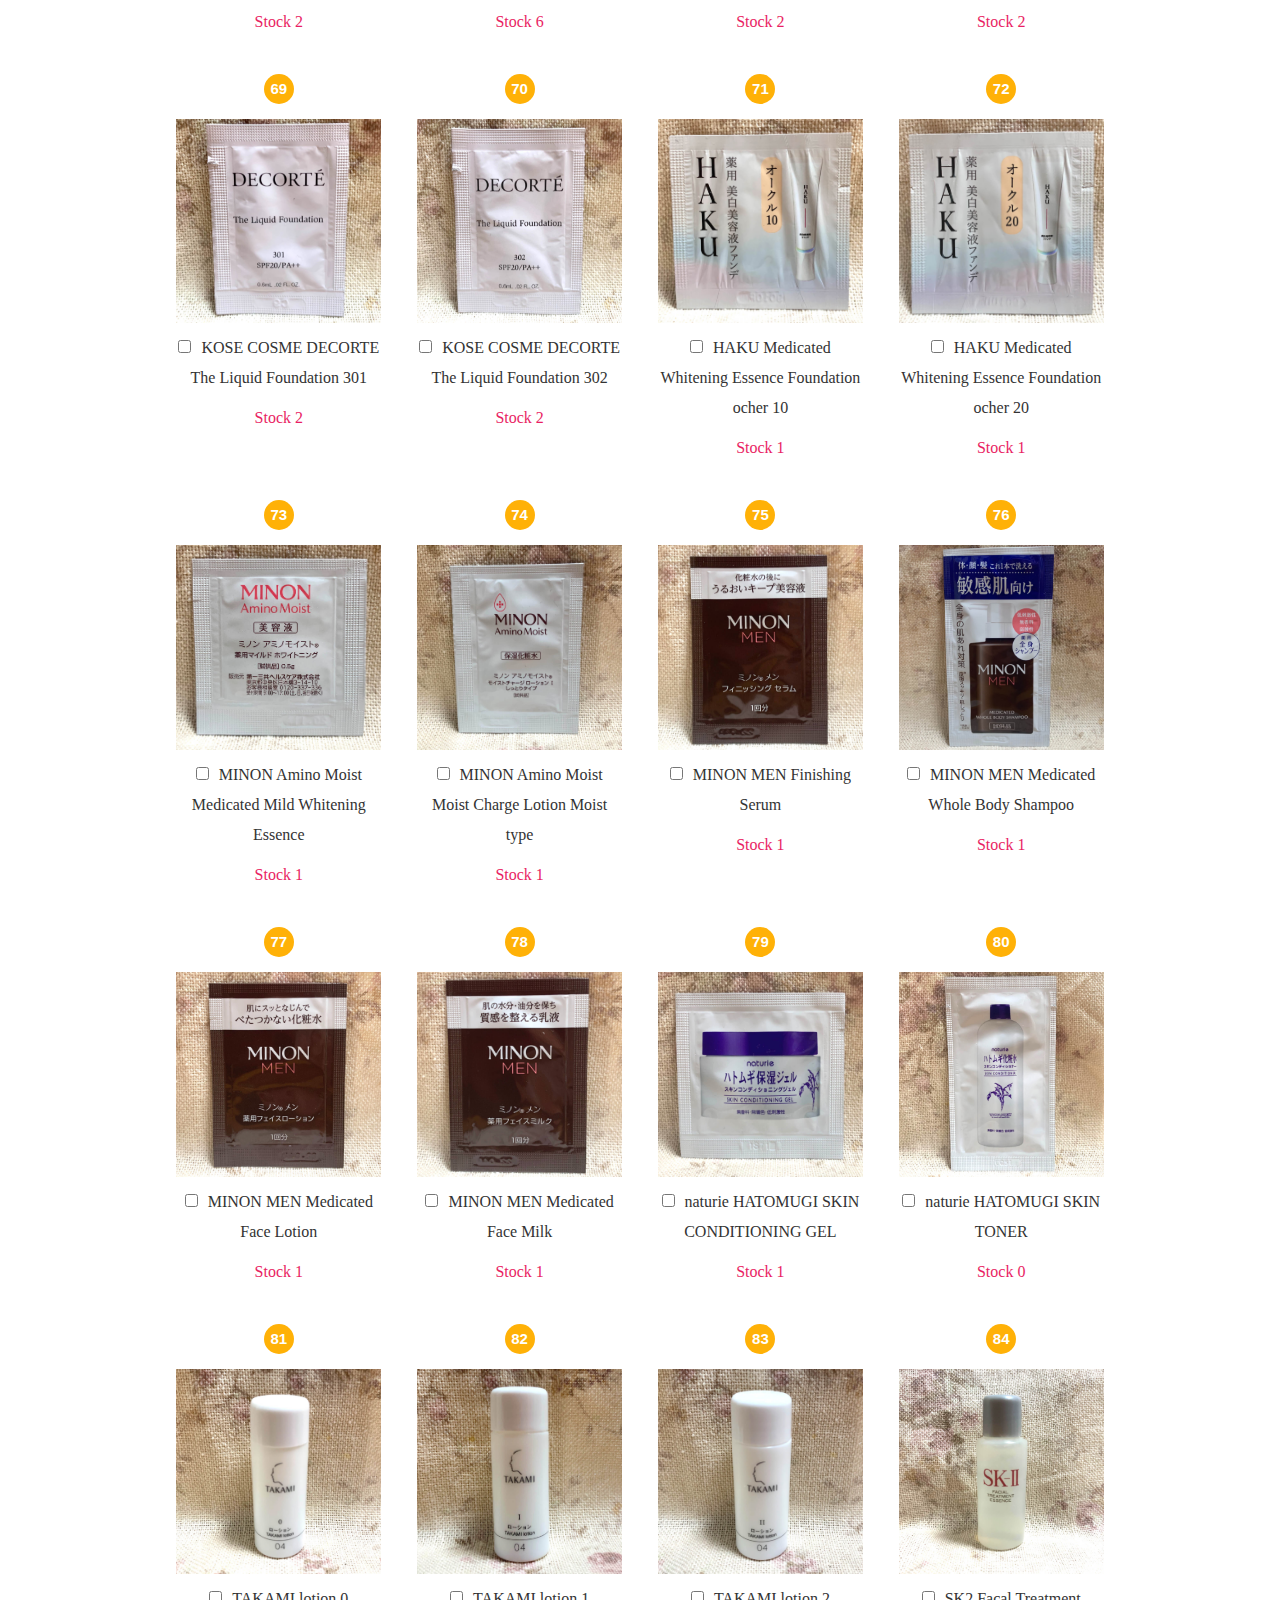
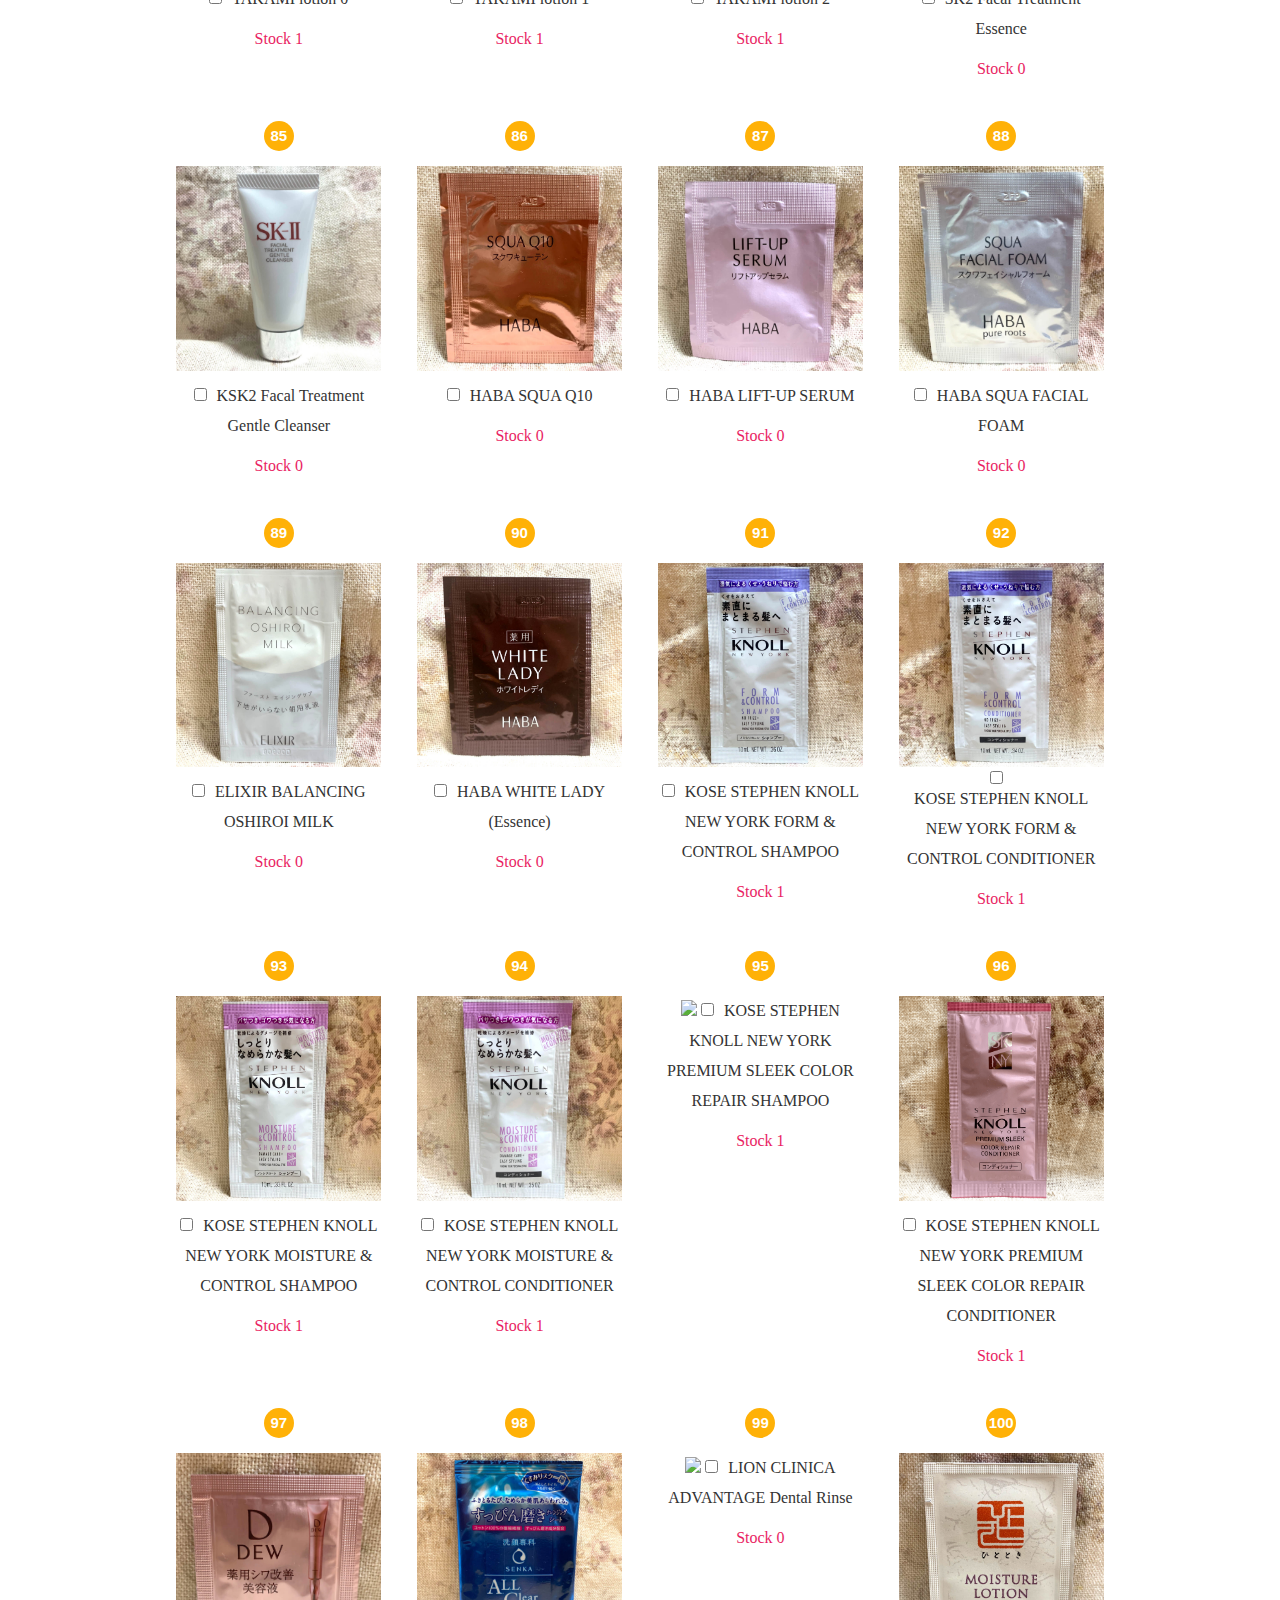
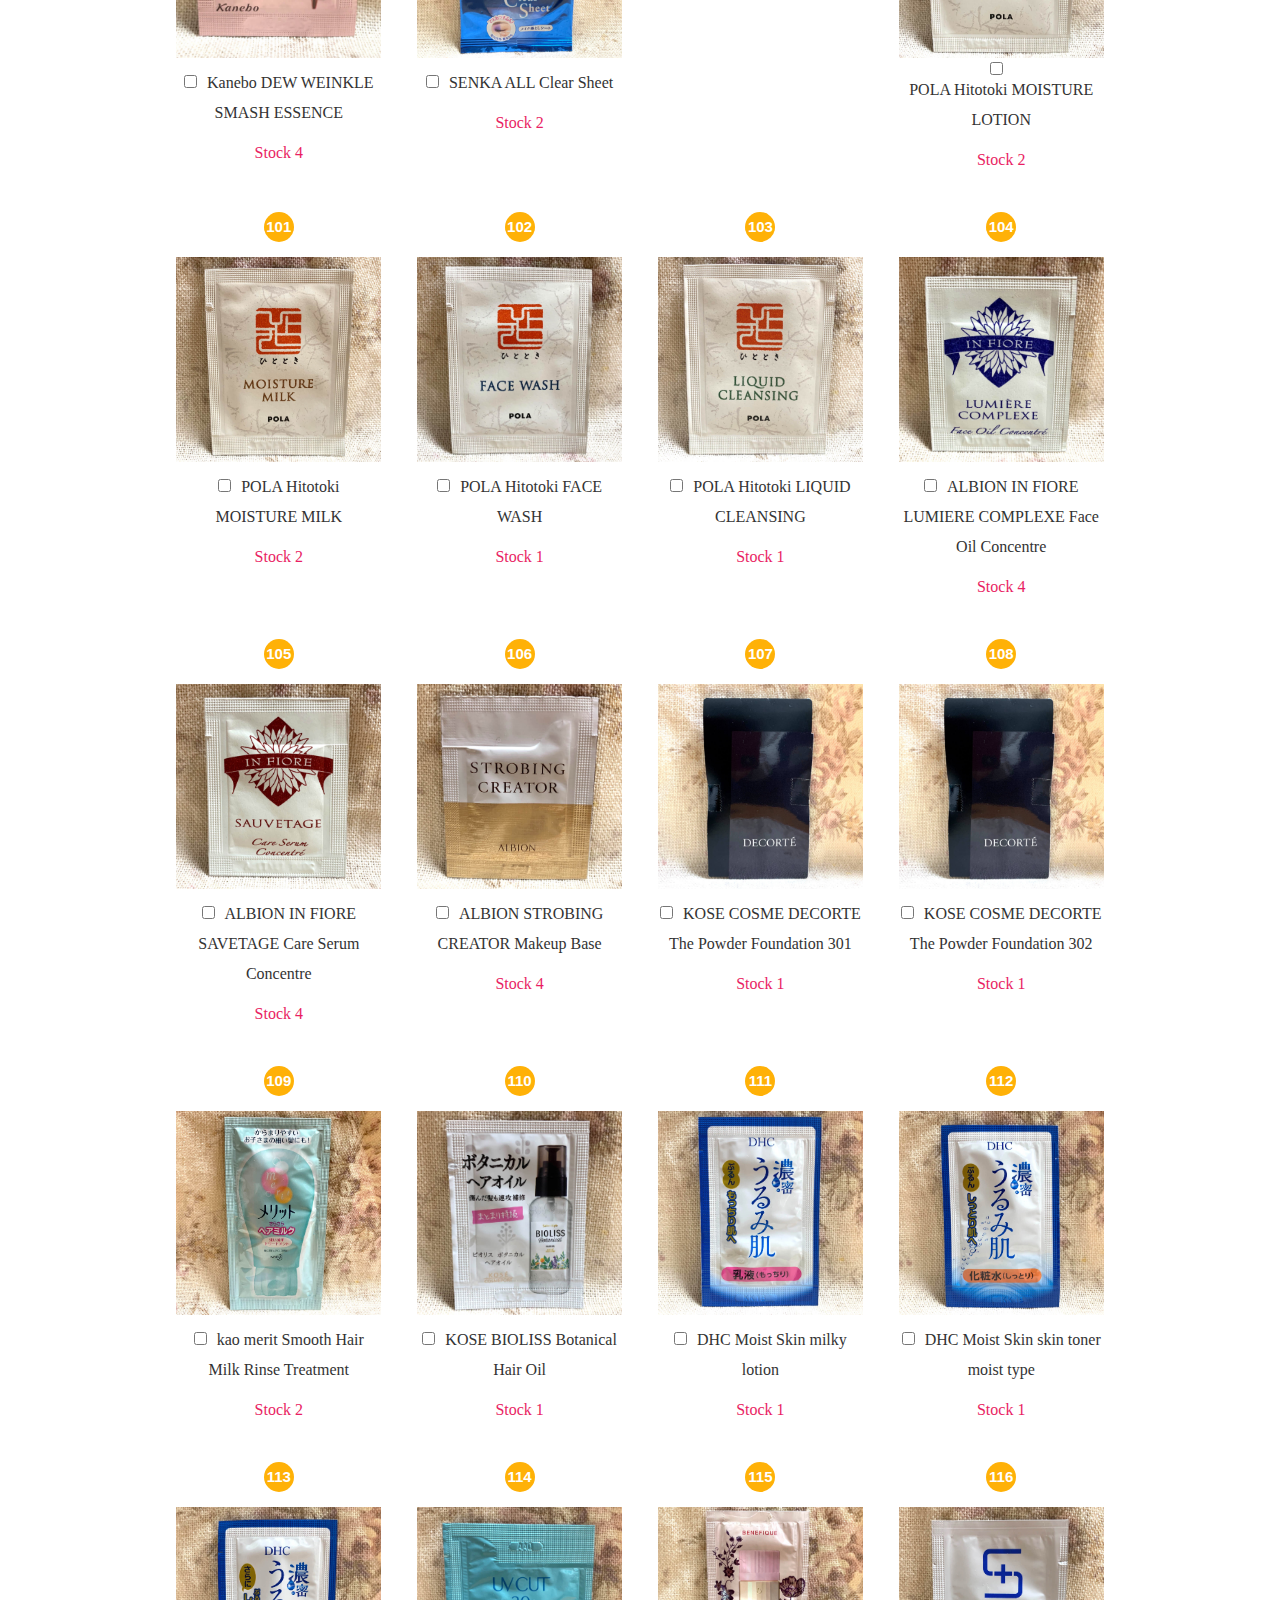
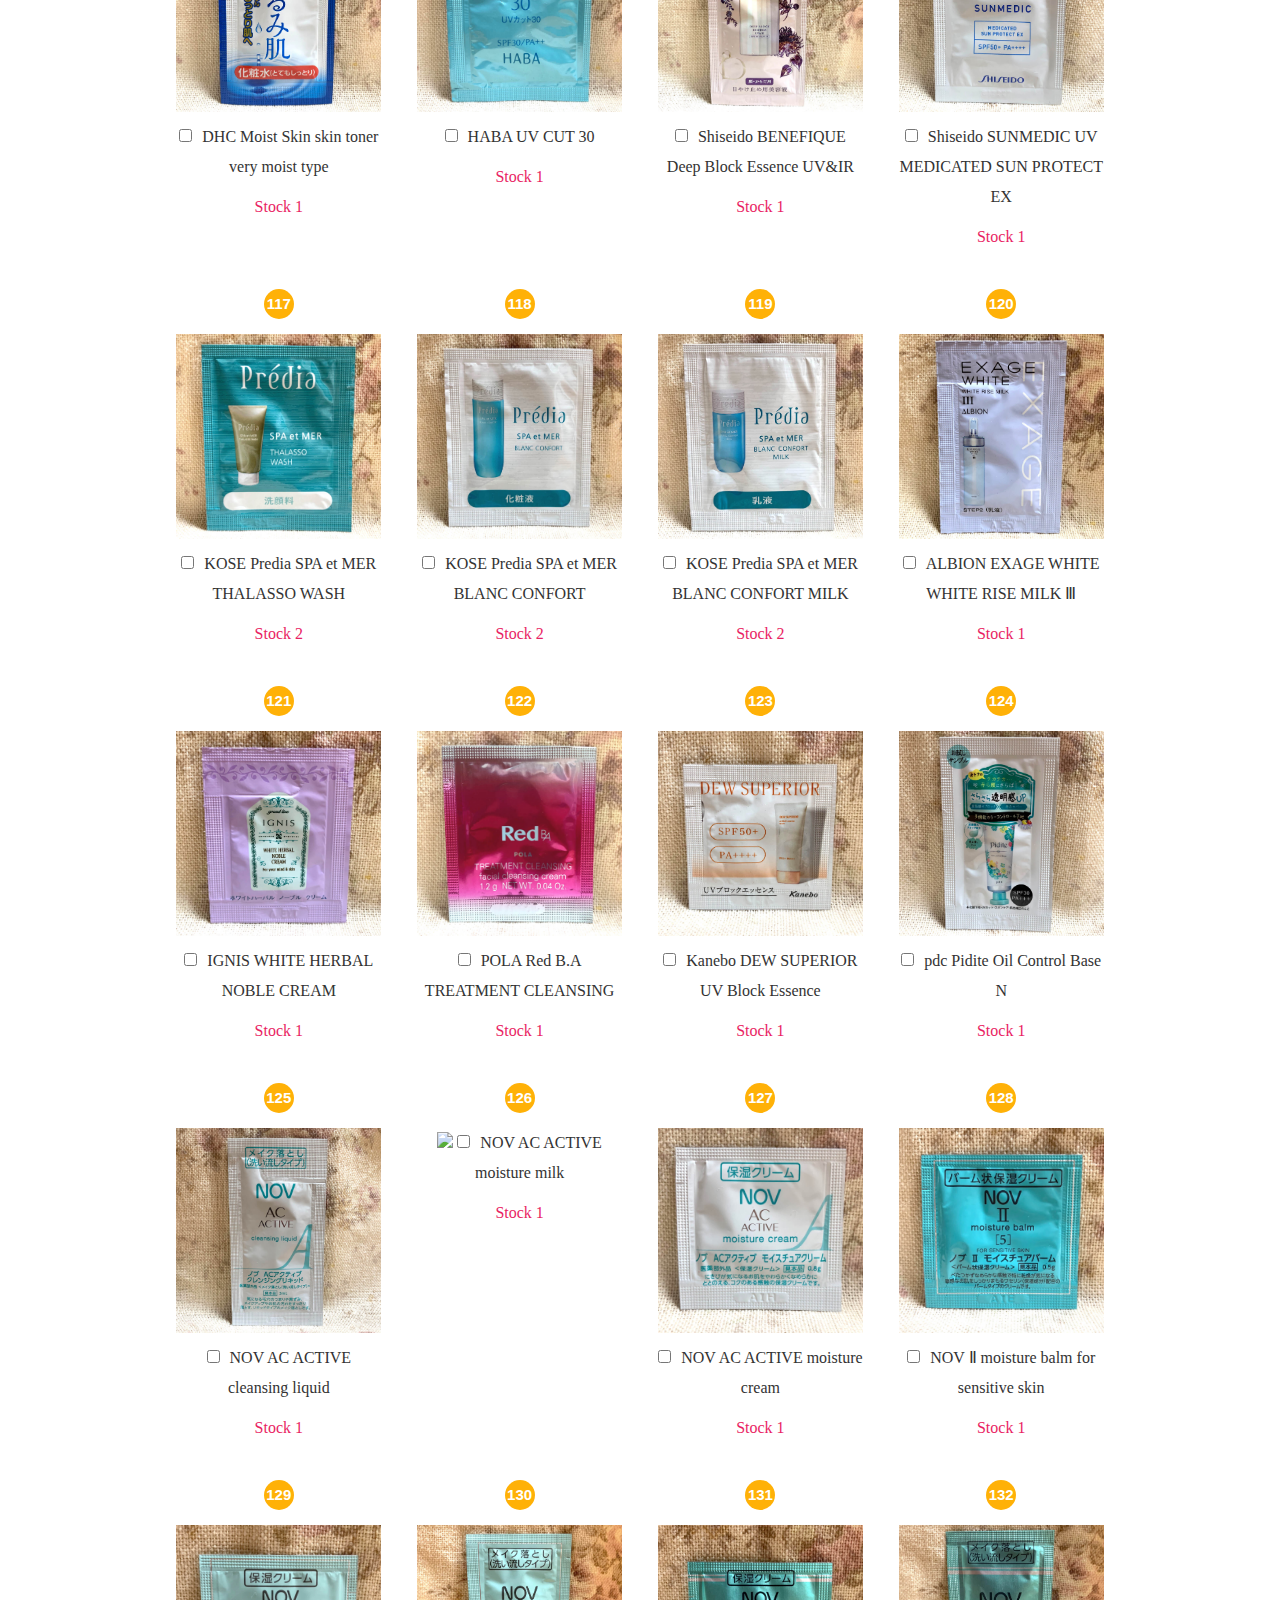
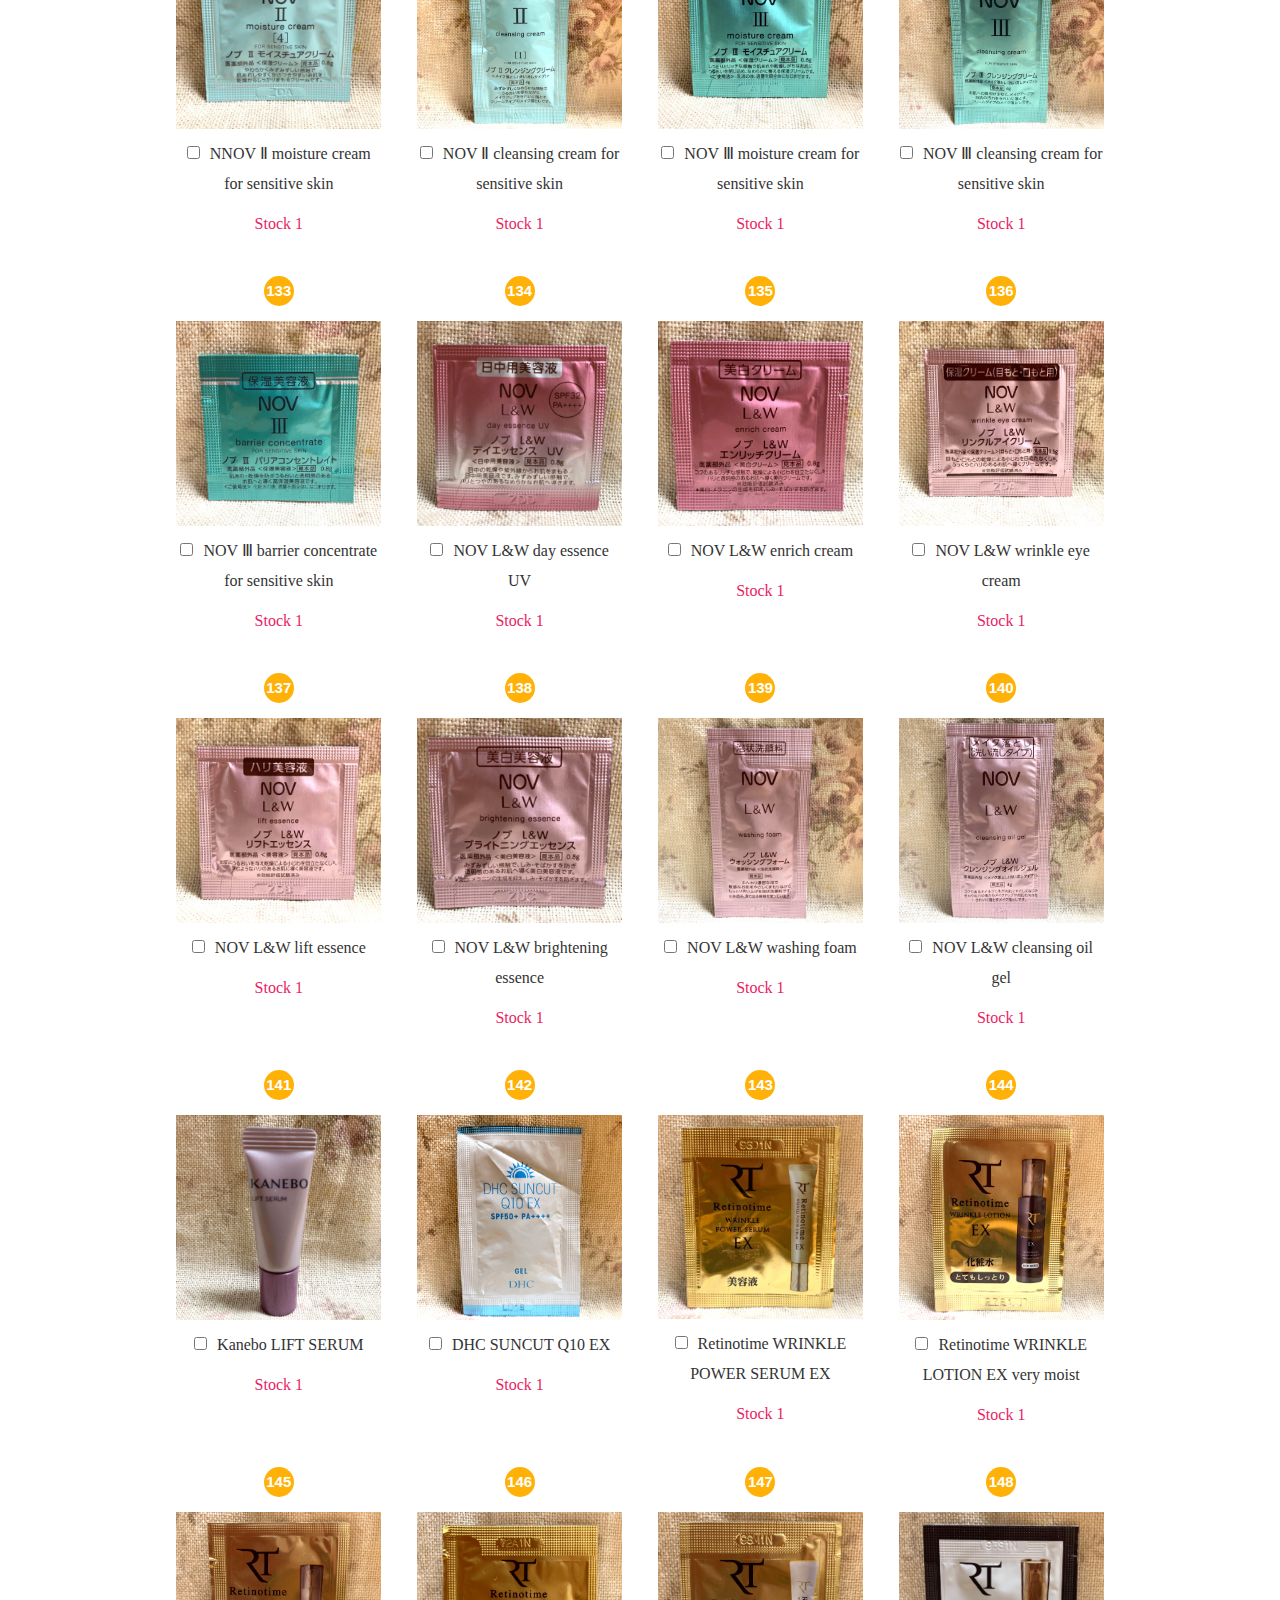
==== commit 50591ee3: "商品の追加" ====
--- a/index.html
+++ b/index.html
@@ -17,7 +17,7 @@
 <!-- Resource style -->
 <link href="css/style.css" rel="stylesheet" type="text/css" media="all" />
 <!-- Jquery and Js Plugins -->
-<script type="text/javascript" src="js/jquery-3.4.1.min.js"></script>
+<script type="text/javascript" src="js/jquery-2.1.1.js"></script>
 <script type="text/javascript" src="js/bootstrap.min.js"></script>
 
 <script type="text/javascript" src="js/plugins.js"></script>
@@ -129,14 +129,13 @@
             </div>
             <div class="list-four-content-area">
               <li class="text_of_How_to">
-                2, Please enter <span class="font_strong">your name and email address</span> from “Get Started from here” button.<br>
-                After pressing the "PROCESS TO CHECKOUT" button,<span class="font_strong"> you go to the checkout form</span>.
+                2, Please enter <span class="font_strong">your name and email address</span> from “Get Started from here” button.
               </li>
             </div>
             <div class="list-four-content-area">
               <li class="text_of_How_to">
-                3, Please complete the checkout with the required information.<br>
-                The price is only <span class="font_strong">RM60.00</span>!<br>
+                3, Please press the "PROCESS TO CHECKOUT" button and complete the checkout with the required information.
+                <span class="font_strong">RM60.00 / USD15.00 / SGD20.00</span><br>
                 <span class="font_strong marker">Now the first month payment is half price!</span>
               </li>
             </div>
@@ -151,22 +150,25 @@
       </div>
 
       <div id="modal-open" class="sticky button-link">
-          <h3 class="text_of_order">
-            Get Started from here　<img id="cart" class="tohokuret" src="images/cart.png">  <div class="tohokuret"></div>
+          <h3 class="text_of_order" id="getStarted">
+            Get Started from here
           </h3>
       </div>
       <div id="modal-content">
           <form id="overlay">
-            <div class="order-text">
-              Please enter your name and email address and start Store for you!
-            </div>
-            <div class="order-form">
-              <h3 class="top_form"> First Name </h3><input type="text" id="customerName" placeholder="First name"><br>
-              <h3 class="top_form">Last Name </h3><input type="text" id="customerName" placeholder="Last name"><br>
-              <h3 class="top_form">Email address </h3><input type="text" id="customerEmail" placeholder="Email address">
-            </div>
+              <div class="order-form">
+                <div class="order-text">
+                  Have you checked the items you want?<br>
+                  Please enter your name and email address and start Store for you!
+                </div>
+                <input type="text" id="customerName" placeholder="name">
+                <input type="text" id="customerEmail" placeholder="email address">
+              </div>
               <div class="order">
                 <button id="orderbutton" class="btn btn-primary btn-action btn-fill">Proceed to Checkout</button>
+              </div>
+              <div class="announce">
+                Payment screen of Stripe is displayed.
               </div>
           </form>
       </div>
@@ -174,11 +176,8 @@
         <h3 class="section-title">
           Items
         </h3>
-        <div class="announce">
-          Check the products you are looking for!
-        </div>
         <div class="section-content">
-          <ul id="products" class="list-four">
+          <ul class="list-four">
             <div class="item_content_area">
               <Label>
               <div class="number">1</div>
@@ -1268,6 +1267,153 @@
                 <div class="number">156</div>
               <img class="product_image" src="images/DHC_HAND_CREAM.jpg">
               <input type="checkbox" name="productCheck" value="156">DHC HAND CREAM</label>
+              <li class="stock">Stock 1</li>
+            </div>
+            <div class="item_content_area">
+              <Label>
+                <div class="number">157</div>
+              <img class="product_image" src="images/Albion_Elegance_MODELING_COLOR_BASE_EX.jpg">
+              <input type="checkbox" name="productCheck" value="157">Albion Elegance MODELING COLOR BASE EX</label>
+              <li class="stock">Stock 2</li>
+            </div>
+            <div class="item_content_area">
+              <Label>
+                <div class="number">158</div>
+              <img class="product_image" src="images/ALBION_EXAGE_SEBUM_CONTROL_ESSENCE_EX.jpg">
+              <input type="checkbox" name="productCheck" value="158">ALBION EXAGE SEBUM CONTROL ESSENCE EX</label>
+              <li class="stock">Stock 1</li>
+            </div>
+            <div class="item_content_area">
+              <Label>
+                <div class="number">159</div>
+              <img class="product_image" src="images/Aroge_Moist_Clensing_Milk_Gel.jpg">
+              <input type="checkbox" name="productCheck" value="159">Aroge Moist Clensing Milk Gel</label>
+              <li class="stock">Stock 1</li>
+            </div>
+            <div class="item_content_area">
+              <Label>
+                <div class="number">160</div>
+              <img class="product_image" src="images/Arouge_Extra_Moisturizing_Cream_very_moist.jpg">
+              <input type="checkbox" name="productCheck" value="160">Arouge Extra Moisturizing Cream very moist</label>
+              <li class="stock">Stock 1</li>
+            </div>
+            <div class="item_content_area">
+              <Label>
+                <div class="number">161</div>
+              <img class="product_image" src="images/Arouge_Moist_Treatment_Gel.jpg">
+              <input type="checkbox" name="productCheck" value="161">Arouge Moist Treatment Gel</label>
+              <li class="stock">Stock 1</li>
+            </div>
+            <div class="item_content_area">
+              <Label>
+                <div class="number">162</div>
+              <img class="product_image" src="images/Arouge_Moisture_Mist_Lotion_Ⅱ.jpg">
+              <input type="checkbox" name="productCheck" value="162">Arouge Moisture Mist Lotion Ⅱ</label>
+              <li class="stock">Stock 1</li>
+            </div>
+            <div class="item_content_area">
+              <Label>
+                <div class="number">163</div>
+              <img class="product_image" src="images/Candy_magic_COLLAGE_Face_Mask.jpg">
+              <input type="checkbox" name="productCheck" value="163">Candy magic COLLAGE Face Mask</label>
+              <li class="stock">Stock 1</li>
+            </div>
+            <div class="item_content_area">
+              <Label>
+                <div class="number">164</div>
+              <img class="product_image" src="images/DHC_for_MEN_SMART_CARE_AFTER_SHAVE_LOTION.jpg">
+              <input type="checkbox" name="productCheck" value="164">DHC for MEN SMART CARE AFTER SHAVE LOTION</label>
+              <li class="stock">Stock 2</li>
+            </div>
+            <div class="item_content_area">
+              <Label>
+                <div class="number">165</div>
+              <img class="product_image" src="images/DHC_for_MEN_SMART_CARE_HAIR_DESIGN_WAX.jpg">
+              <input type="checkbox" name="productCheck" value="165">DHC for MEN SMART CARE HAIR DESIGN WAX</label>
+              <li class="stock">Stock 2</li>
+            </div>
+            <div class="item_content_area">
+              <Label>
+                <div class="number">166</div>
+              <img class="product_image" src="images/DHC_for_MEN_SMART_CARE_HAIR_TONIC.jpg">
+              <input type="checkbox" name="productCheck" value="166">DHC for MEN SMART CARE HAIR TONIC</label>
+              <li class="stock">Stock 2</li>
+            </div>
+            <div class="item_content_area">
+              <Label>
+                <div class="number">167</div>
+              <img class="product_image" src="images/DHC_for_men_SMART_CARE_MULTI_WASH_LIQUID.jpg">
+              <input type="checkbox" name="productCheck" value="167">DHC for MEN SMART CARE MULTI WASH LIQUID</label>
+              <li class="stock">Stock 2</li>
+            </div>
+            <div class="item_content_area">
+              <Label>
+                <div class="number">168</div>
+              <img class="product_image" src="images/ETVOS_SKINCARE_ACNE_VC_LOTION.jpg">
+              <input type="checkbox" name="productCheck" value="168">ETVOS SKINCARE ACNE VC LOTION</label>
+              <li class="stock">Stock 1</li>
+            </div>
+            <div class="item_content_area">
+              <Label>
+                <div class="number">169</div>
+              <img class="product_image" src="images/ETVOS_SKINCARE_BALANCING_CLEAR_SPOTS.jpg">
+              <input type="checkbox" name="productCheck" value="169">ETVOS SKINCARE BALANCING CLEAR SPOTS</label>
+              <li class="stock">Stock 1</li>
+            </div>
+            <div class="item_content_area">
+              <Label>
+                <div class="number">170</div>
+              <img class="product_image" src="images/ETVOS_SKINCARE_MOISTURIZING_SERUM.jpg">
+              <input type="checkbox" name="productCheck" value="170">ETVOS SKINCARE MOISTURIZING SERUM</label>
+              <li class="stock">Stock 1</li>
+            </div>
+            <div class="item_content_area">
+              <Label>
+                <div class="number">171</div>
+              <img class="product_image" src="images/Ittencosme_Mud_Face_Wash.jpg">
+              <input type="checkbox" name="productCheck" value="171">Ittencosme Mud Face Wash</label>
+              <li class="stock">Stock 4</li>
+            </div>
+            <div class="item_content_area">
+              <Label>
+                <div class="number">172</div>
+              <img class="product_image" src="images/SAHNE_medicated_Moisturizing_Cream.jpg">
+              <input type="checkbox" name="productCheck" value="172">SAHNE medicated Moisturizing Cream</label>
+              <li class="stock">Stock 4</li>
+            </div>
+            <div class="item_content_area">
+              <Label>
+                <div class="number">173</div>
+              <img class="product_image" src="images/Sato_Pharmaceutical_Excellula_Face_Wash.jpg">
+              <input type="checkbox" name="productCheck" value="173">Sato Pharmaceutical Excellula Face Wash</label>
+              <li class="stock">Stock 4</li>
+            </div>
+            <div class="item_content_area">
+              <Label>
+                <div class="number">174</div>
+              <img class="product_image" src="images/Sato_Pharmaceutical_Excellula_milky_Lotion.jpg">
+              <input type="checkbox" name="productCheck" value="174">Sato Pharmaceutical Excellula milky Lotion</label>
+              <li class="stock">Stock 4</li>
+            </div>
+            <div class="item_content_area">
+              <Label>
+                <div class="number">175</div>
+              <img class="product_image" src="images/Sato_Pharmaceutical_Excellula_Moisturizing_Cream.jpg">
+              <input type="checkbox" name="productCheck" value="175">Sato Pharmaceutical Excellula Moisturizing Cream</label>
+              <li class="stock">Stock 2</li>
+            </div>
+            <div class="item_content_area">
+              <Label>
+                <div class="number">176</div>
+              <img class="product_image" src="images/Sato_Pharmaceutical_Excellula_Skin_Toner.jpg">
+              <input type="checkbox" name="productCheck" value="176">Sato Pharmaceutical Excellula Skin Toner</label>
+              <li class="stock">Stock 5</li>
+            </div>
+            <div class="item_content_area">
+              <Label>
+                <div class="number">177</div>
+              <img class="product_image" src="images/Super_Absorption_Oil_Blotting_Paper.jpg">
+              <input type="checkbox" name="productCheck" value="177">Super Absorption Oil Blotting Paper</label>
               <li class="stock">Stock 1</li>
             </div>
           </ul>
@@ -1356,22 +1502,22 @@
   </div>
 </div> <!-- Main Section -->
 </div>
-
-<!-- cartカウント -->
 <script>
-$(function() {
-    $('input:checkbox').change(function() {
-        var cnt = $('#products input:checkbox:checked').length;
-        $('div.tohokuret').text(cnt);
-    }).trigger('change');
-});
-</script>
-
-<script>
+  document.getElementById("getStarted").onclick = function(e) {
+    const selectedProducts = [];
+    const products = document.getElementsByName("productCheck");
+    for (let i = 0; i < products.length;i++) {
+      if (products[i].checked) {
+        selectedProducts.push(products[i].value);
+      }
+    }
+    window.location.href = "./checkout.html?selectedProducts=" + selectedProducts;
+  }
   document.getElementById("orderbutton").onclick = function(e) {
     const request = new XMLHttpRequest();
     const customerName = document.getElementById("customerName").value;
     const customerEmail = document.getElementById("customerEmail").value;
+    /*
     const selectedProducts = [];
     const products = document.getElementsByName("productCheck");
 
@@ -1381,6 +1527,7 @@
         selectedProducts.push(products[i].value);
       }
     }
+    */
     request.open('POST', 'https://hooks.slack.com/services/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',false);
     request.setRequestHeader('Content-Type', 'application/x-www-form-urlencoded');
     //request.send('payload={\"channel\": \"#order\", \"username\": \"' + customerName + '\", \"text\": \"1,2,3,4,5,6,7,8,9\", \"icon_emoji\": \":ghost:\"}');
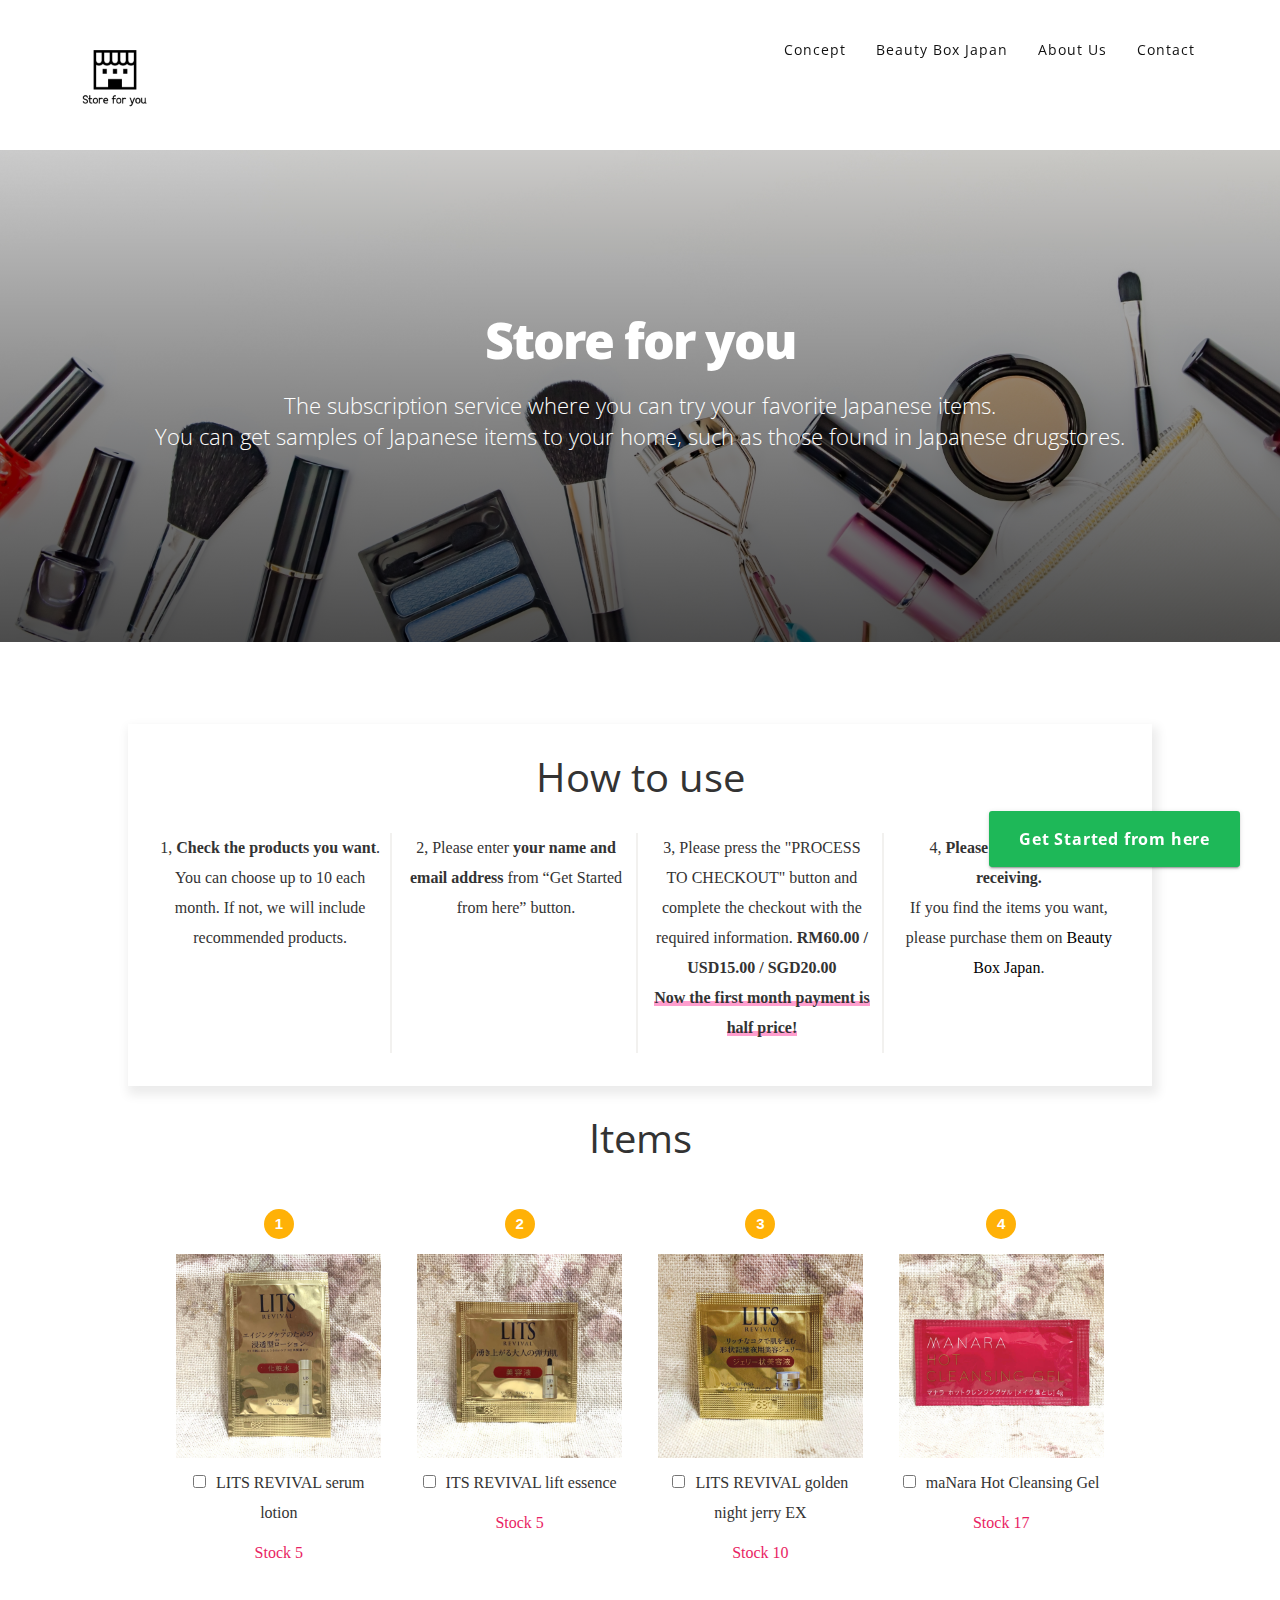
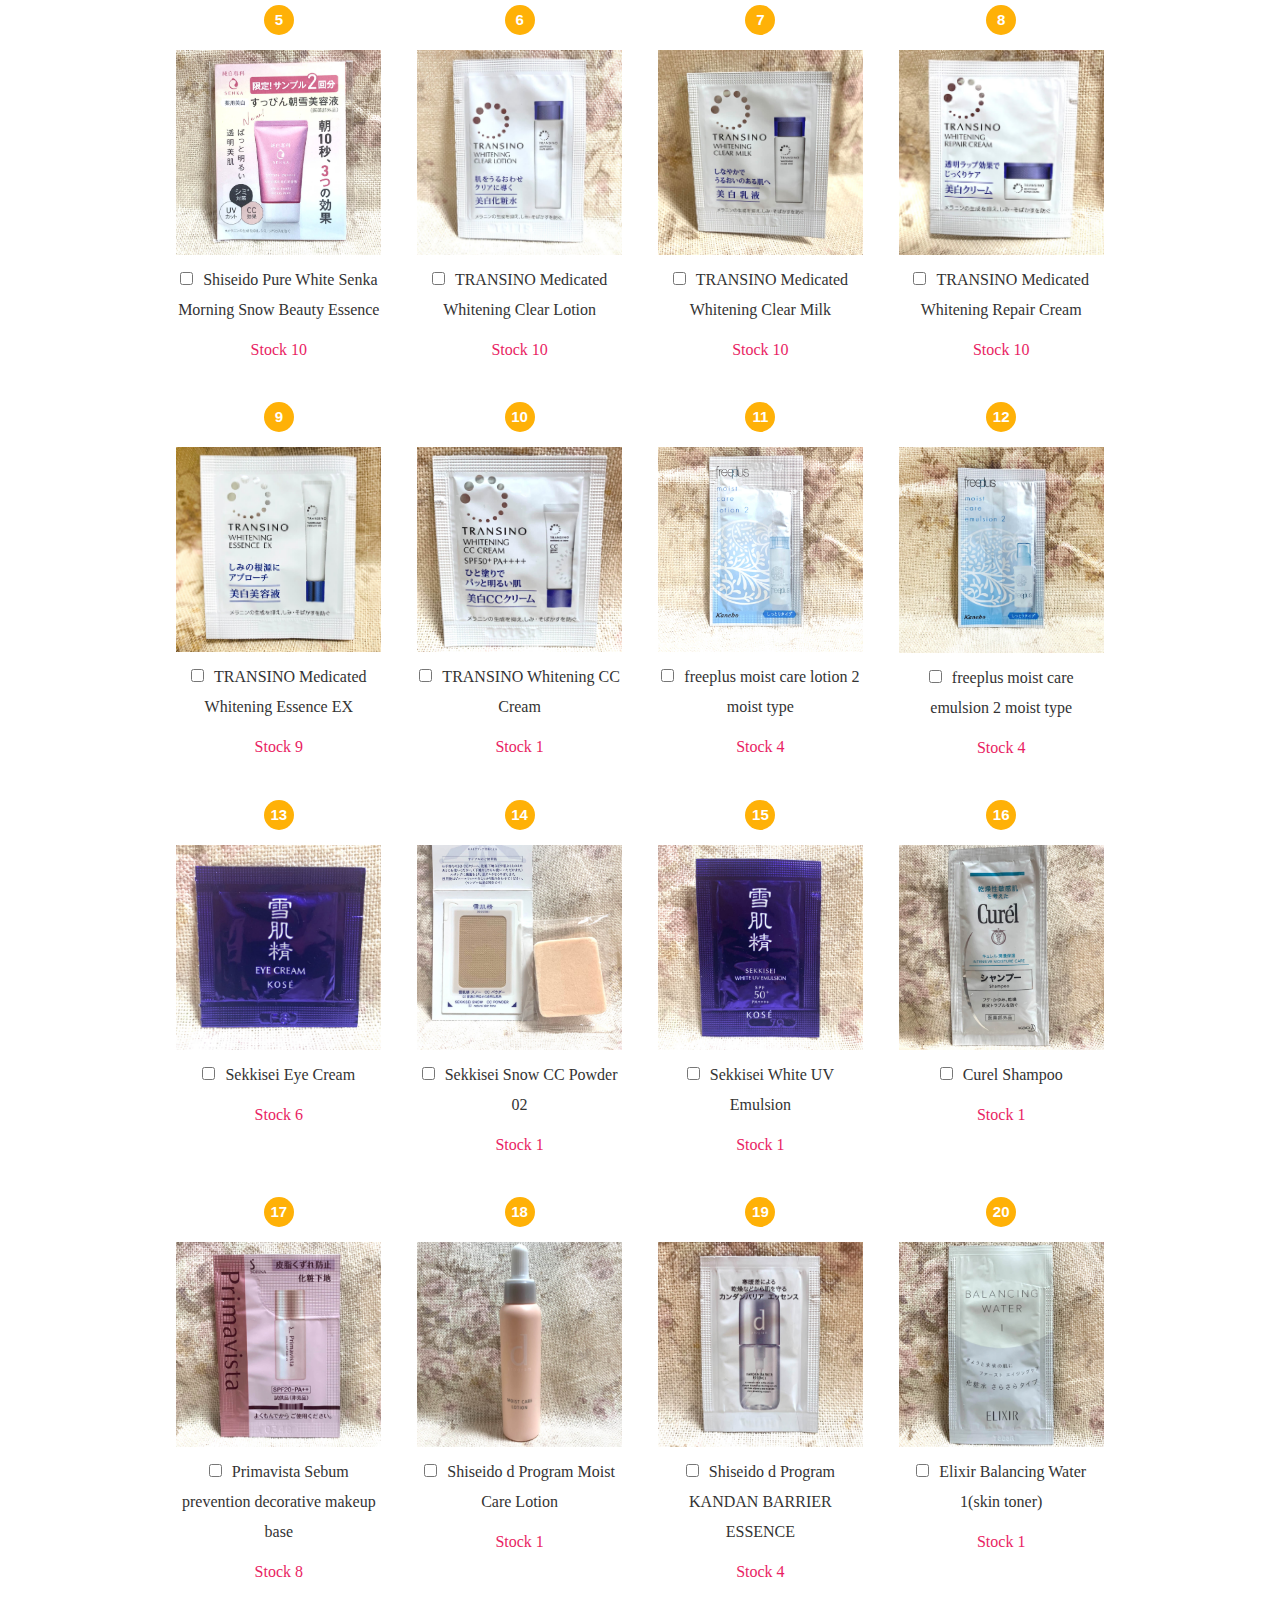
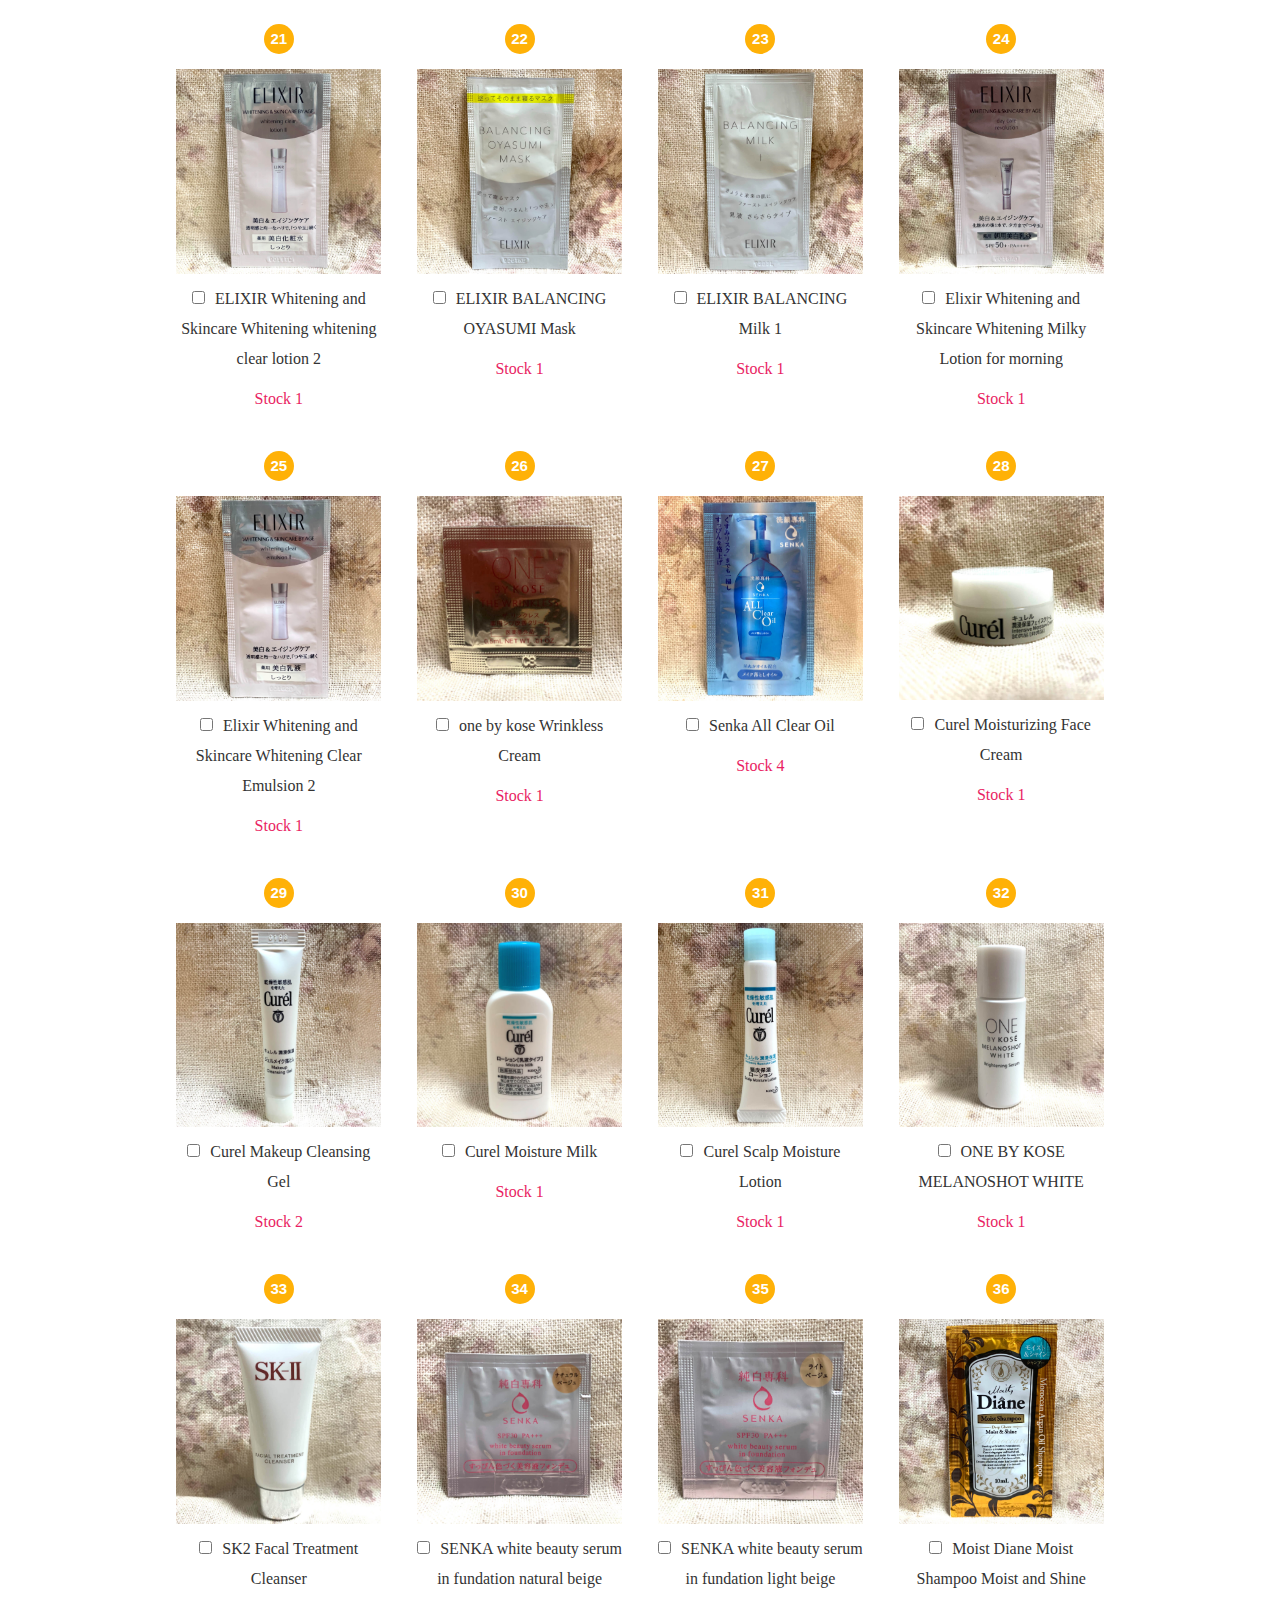
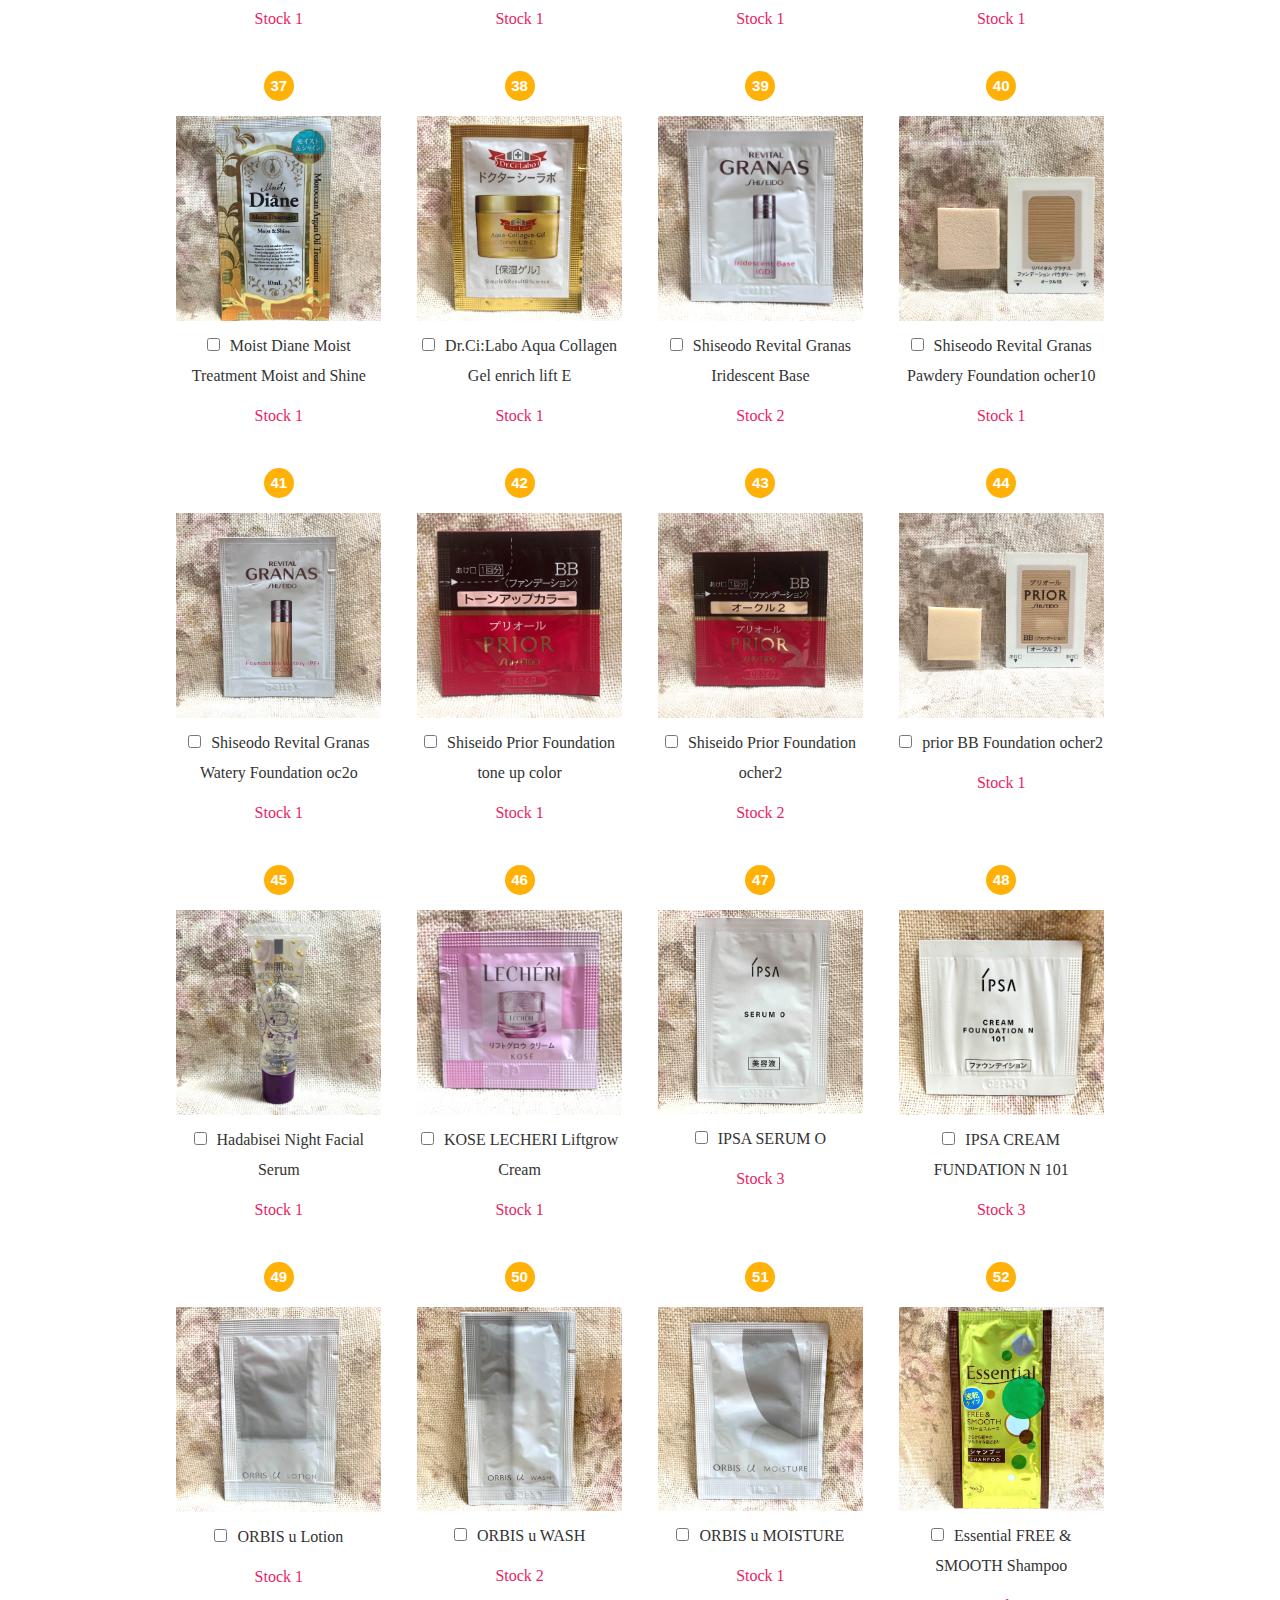
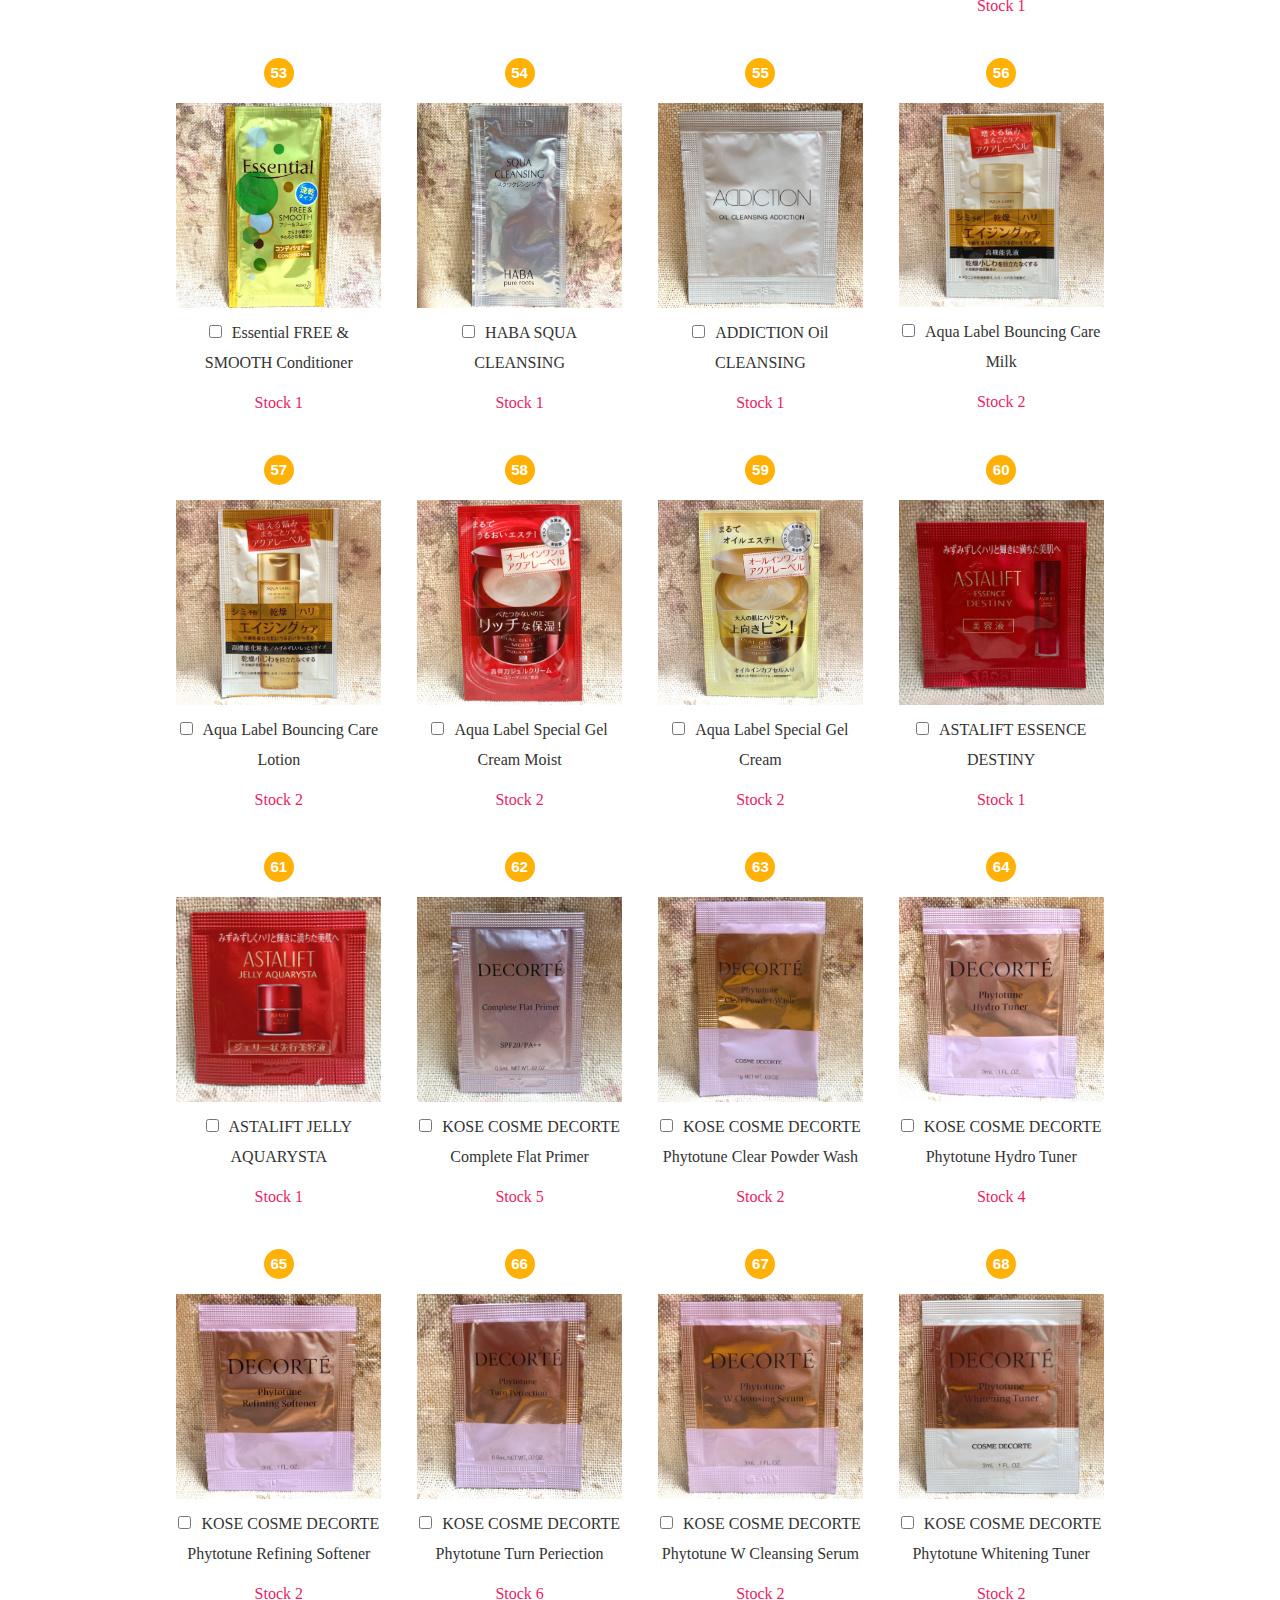
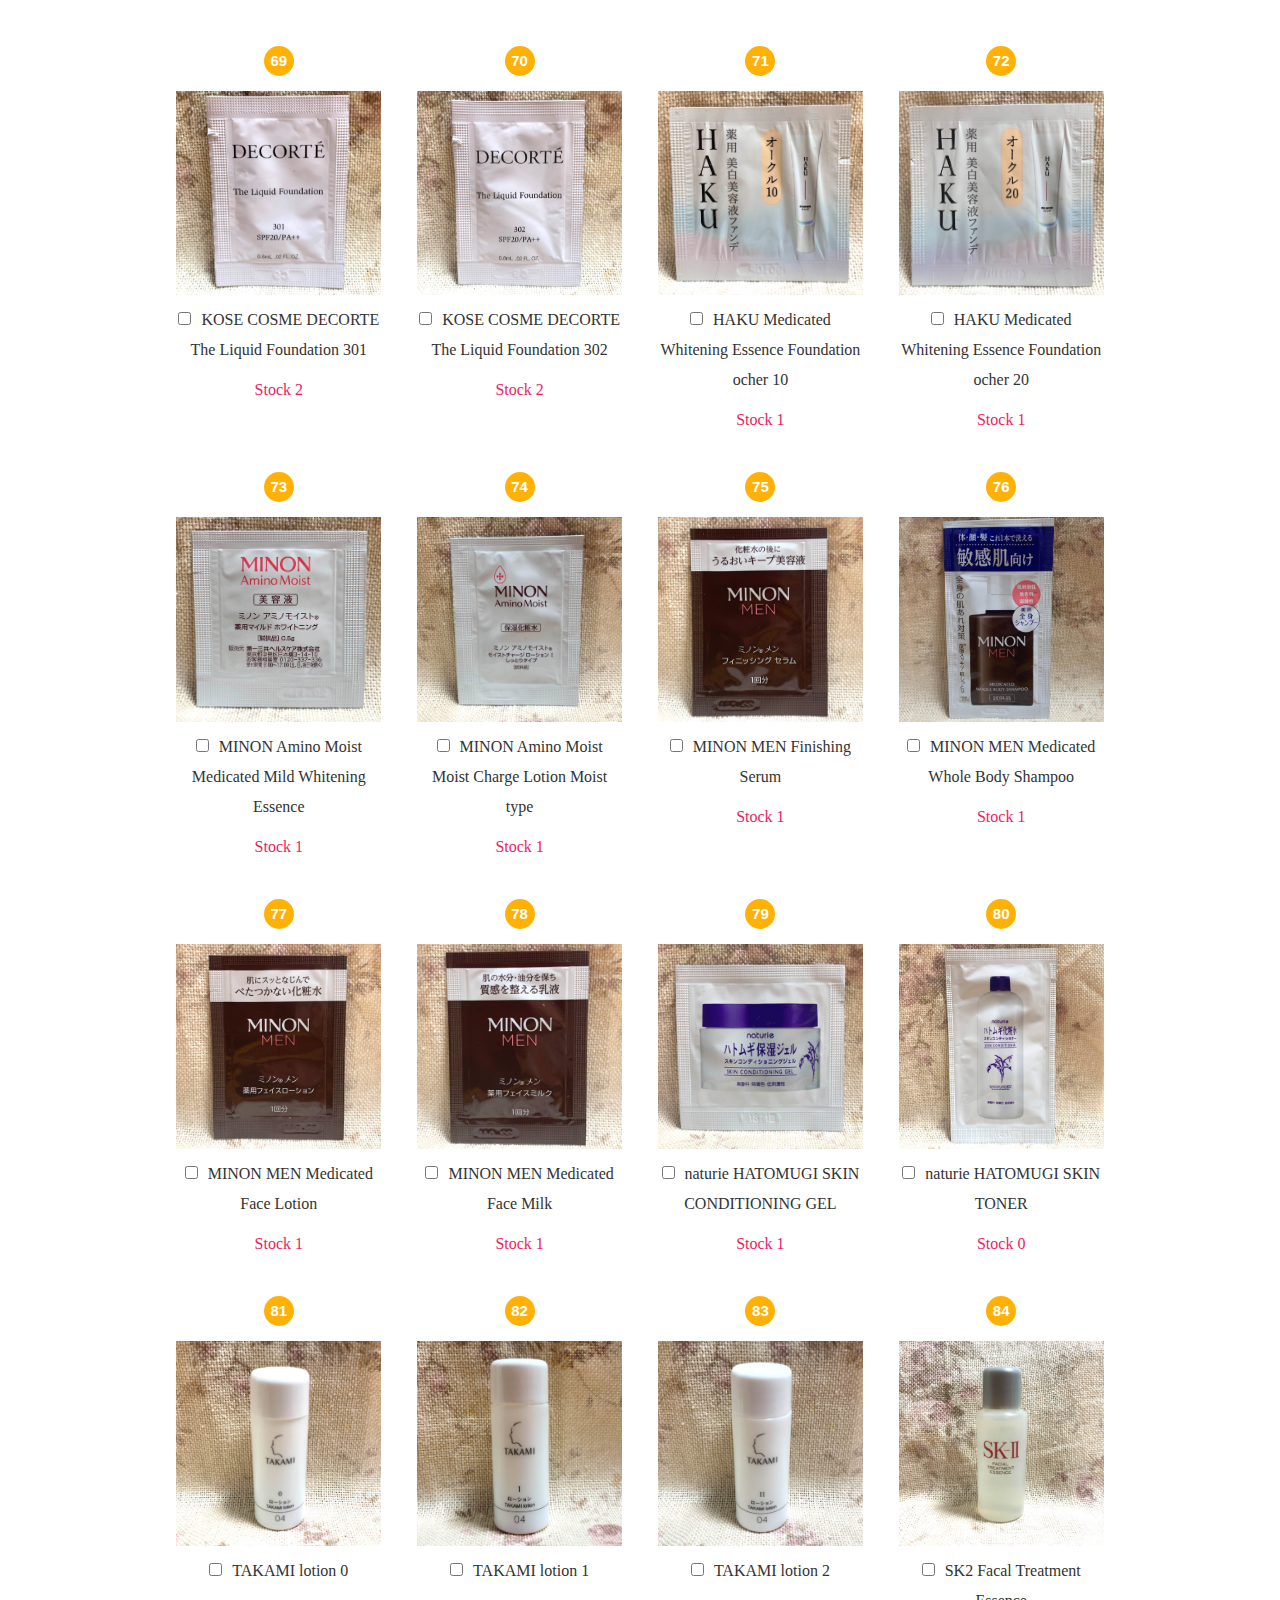
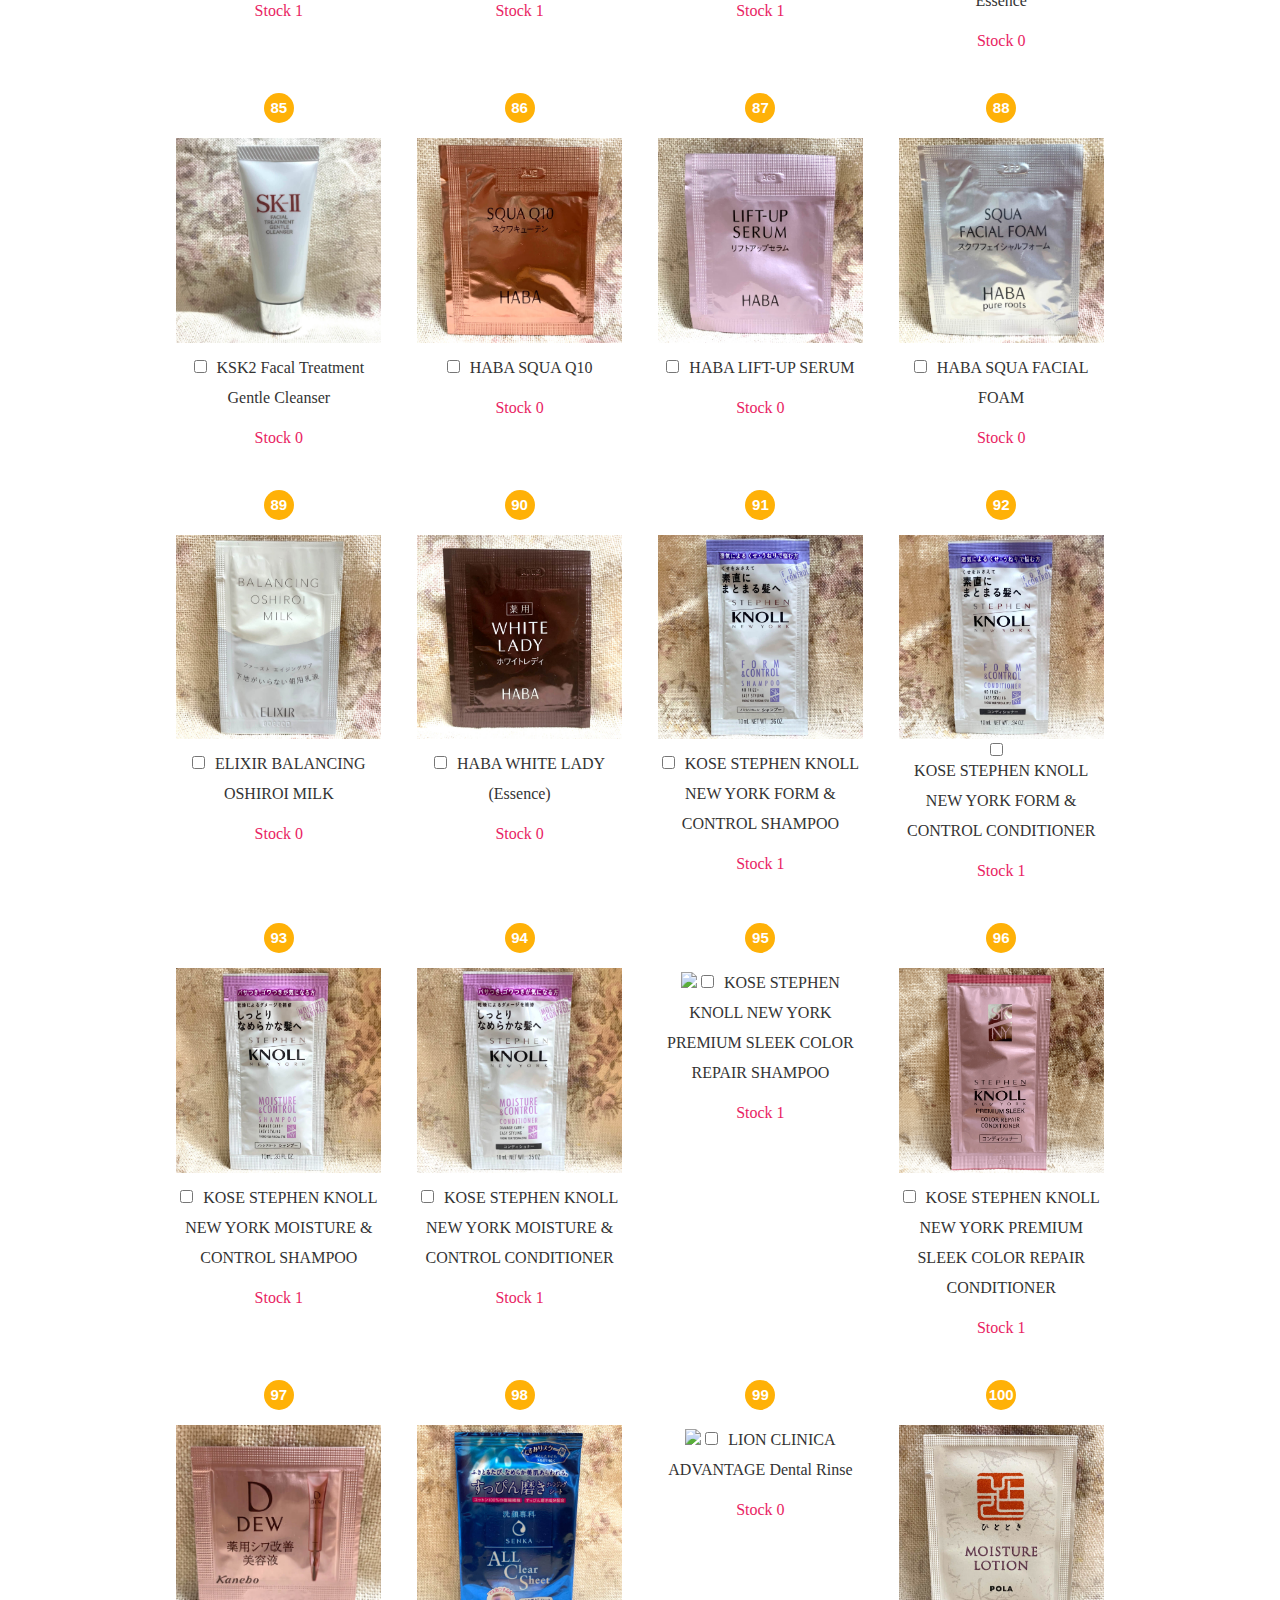
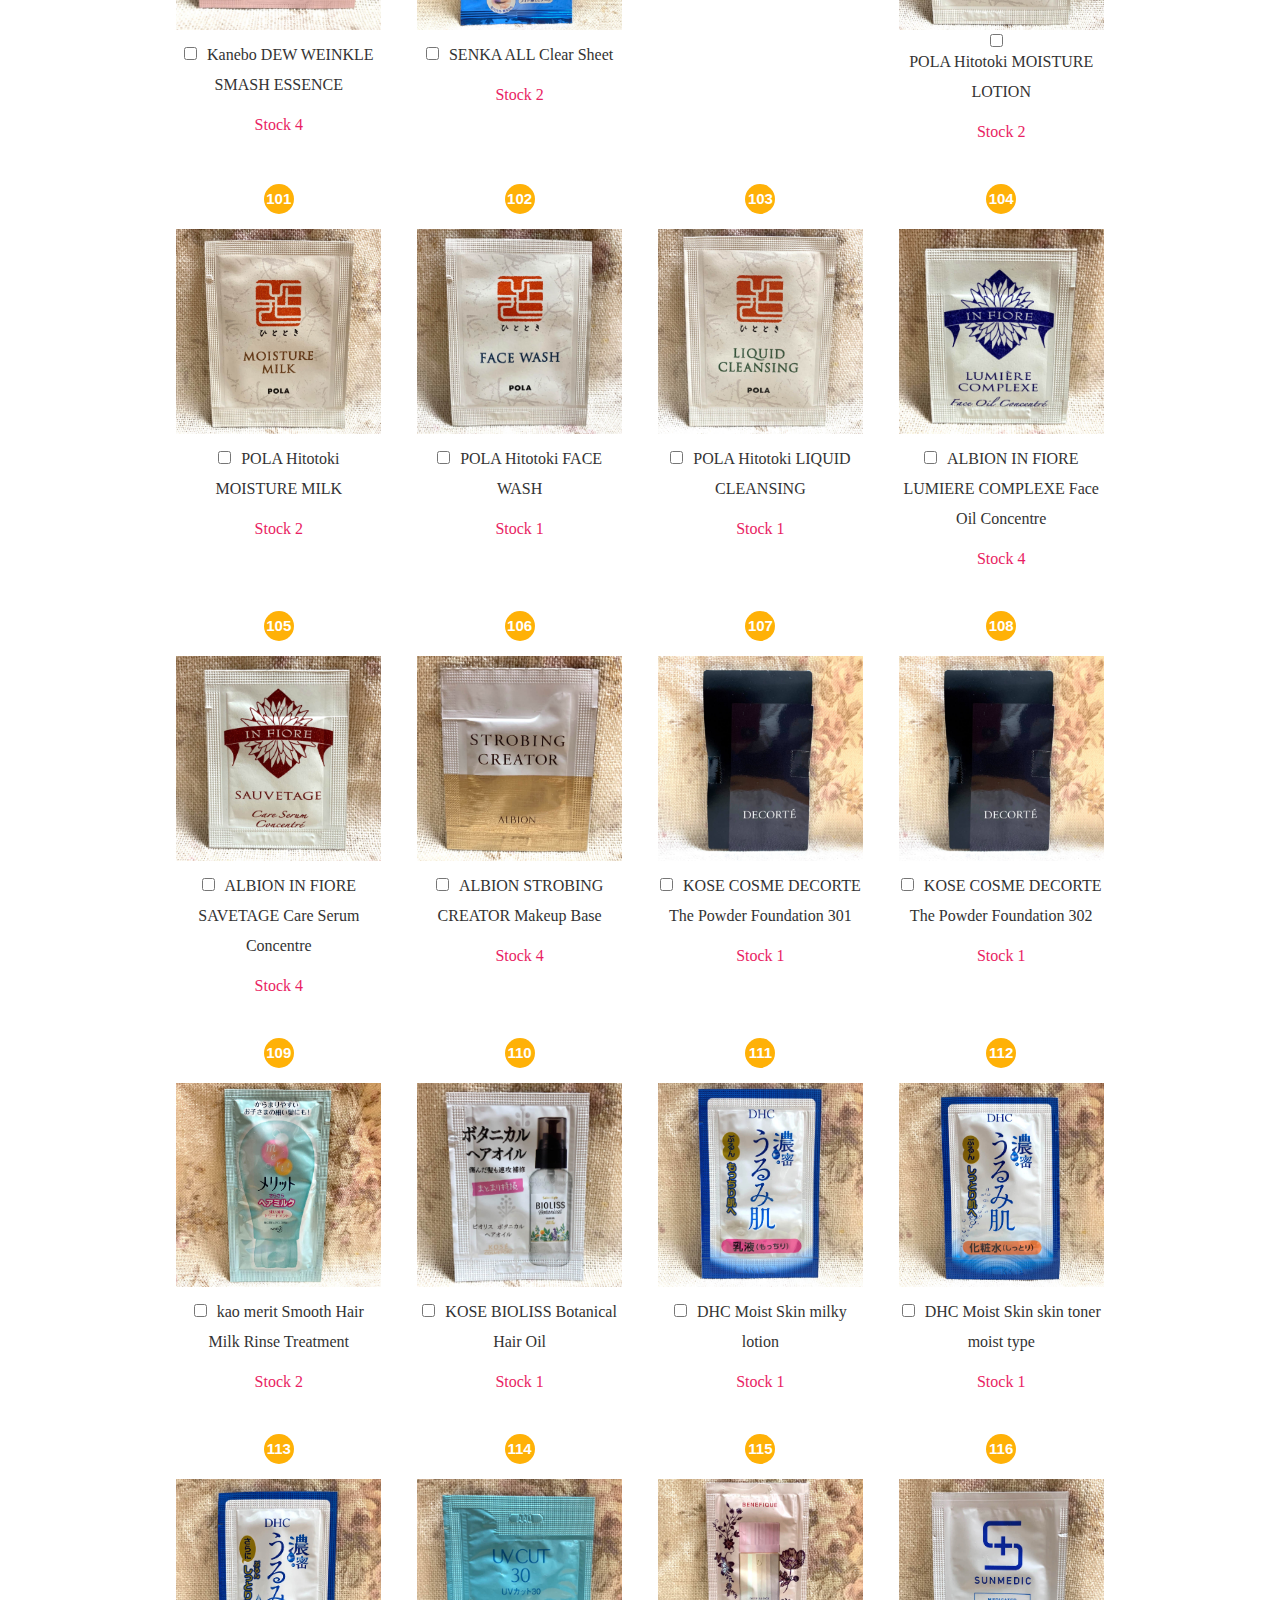
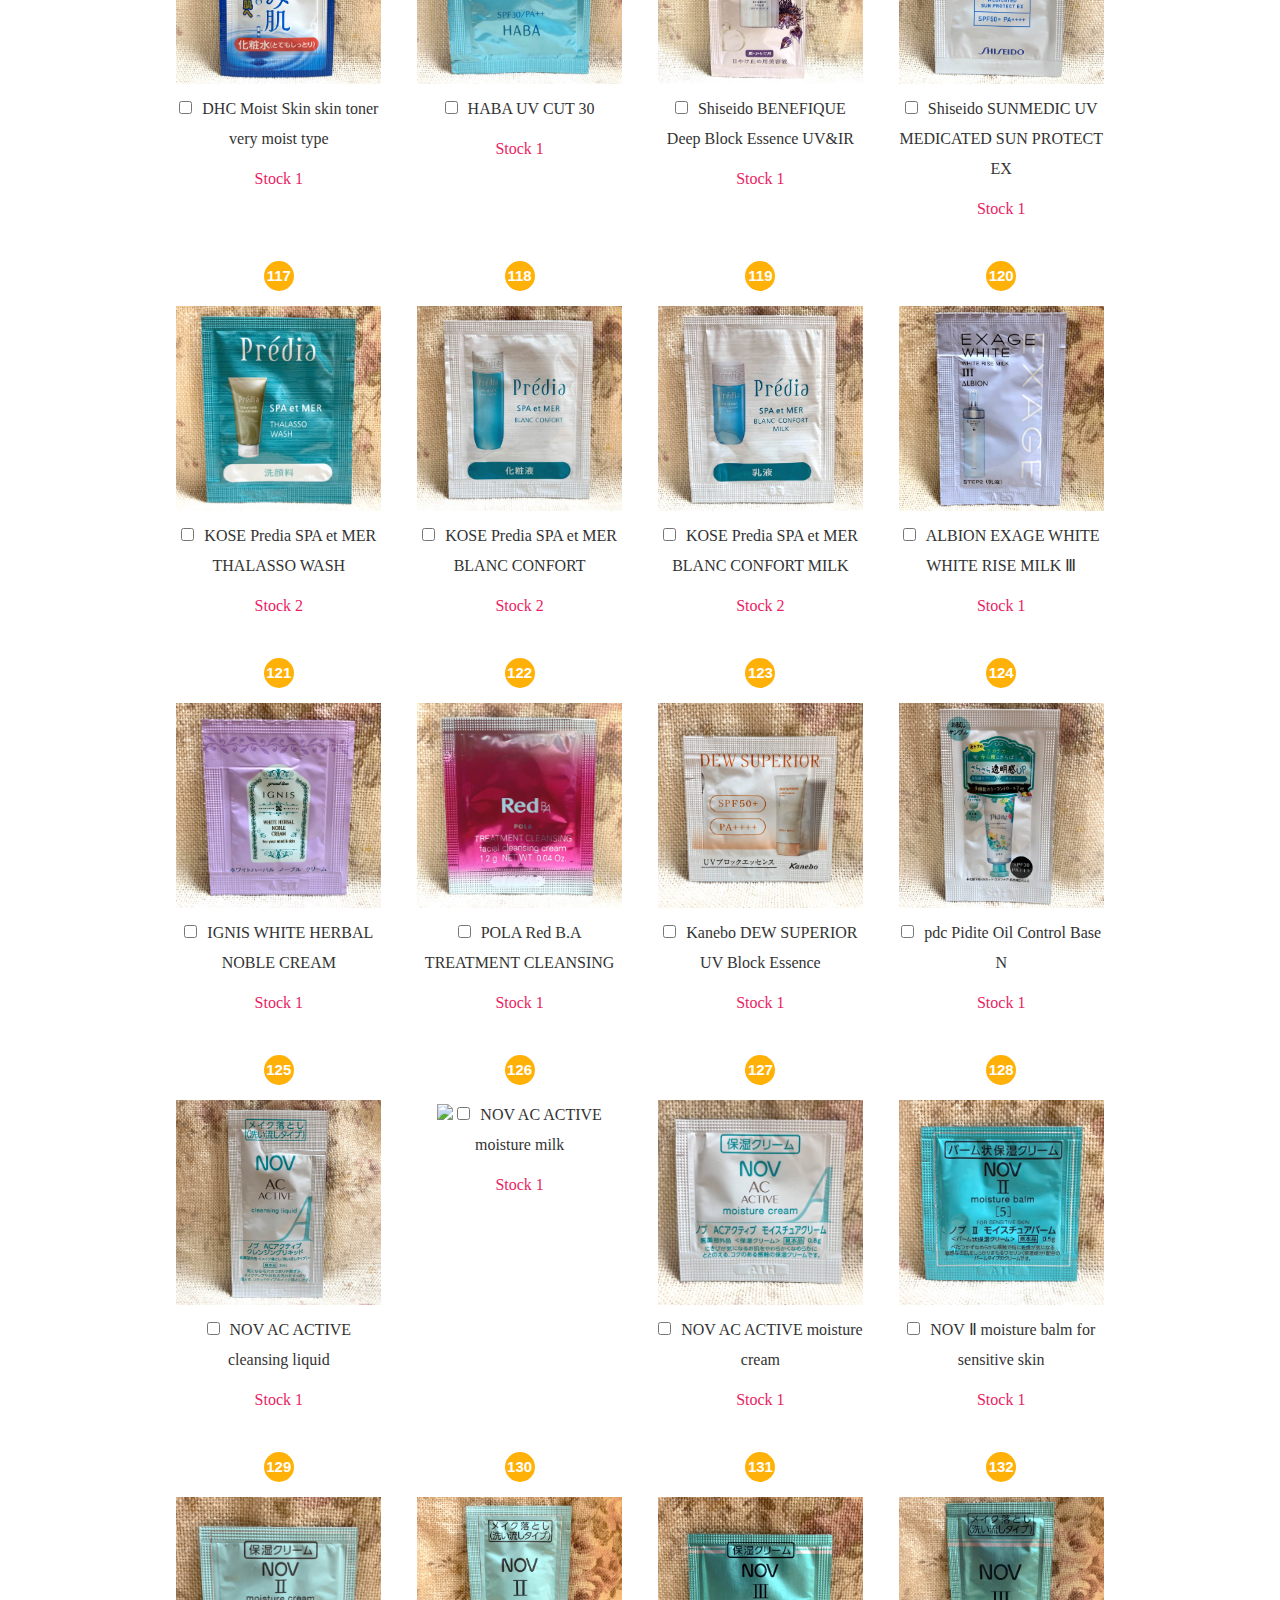
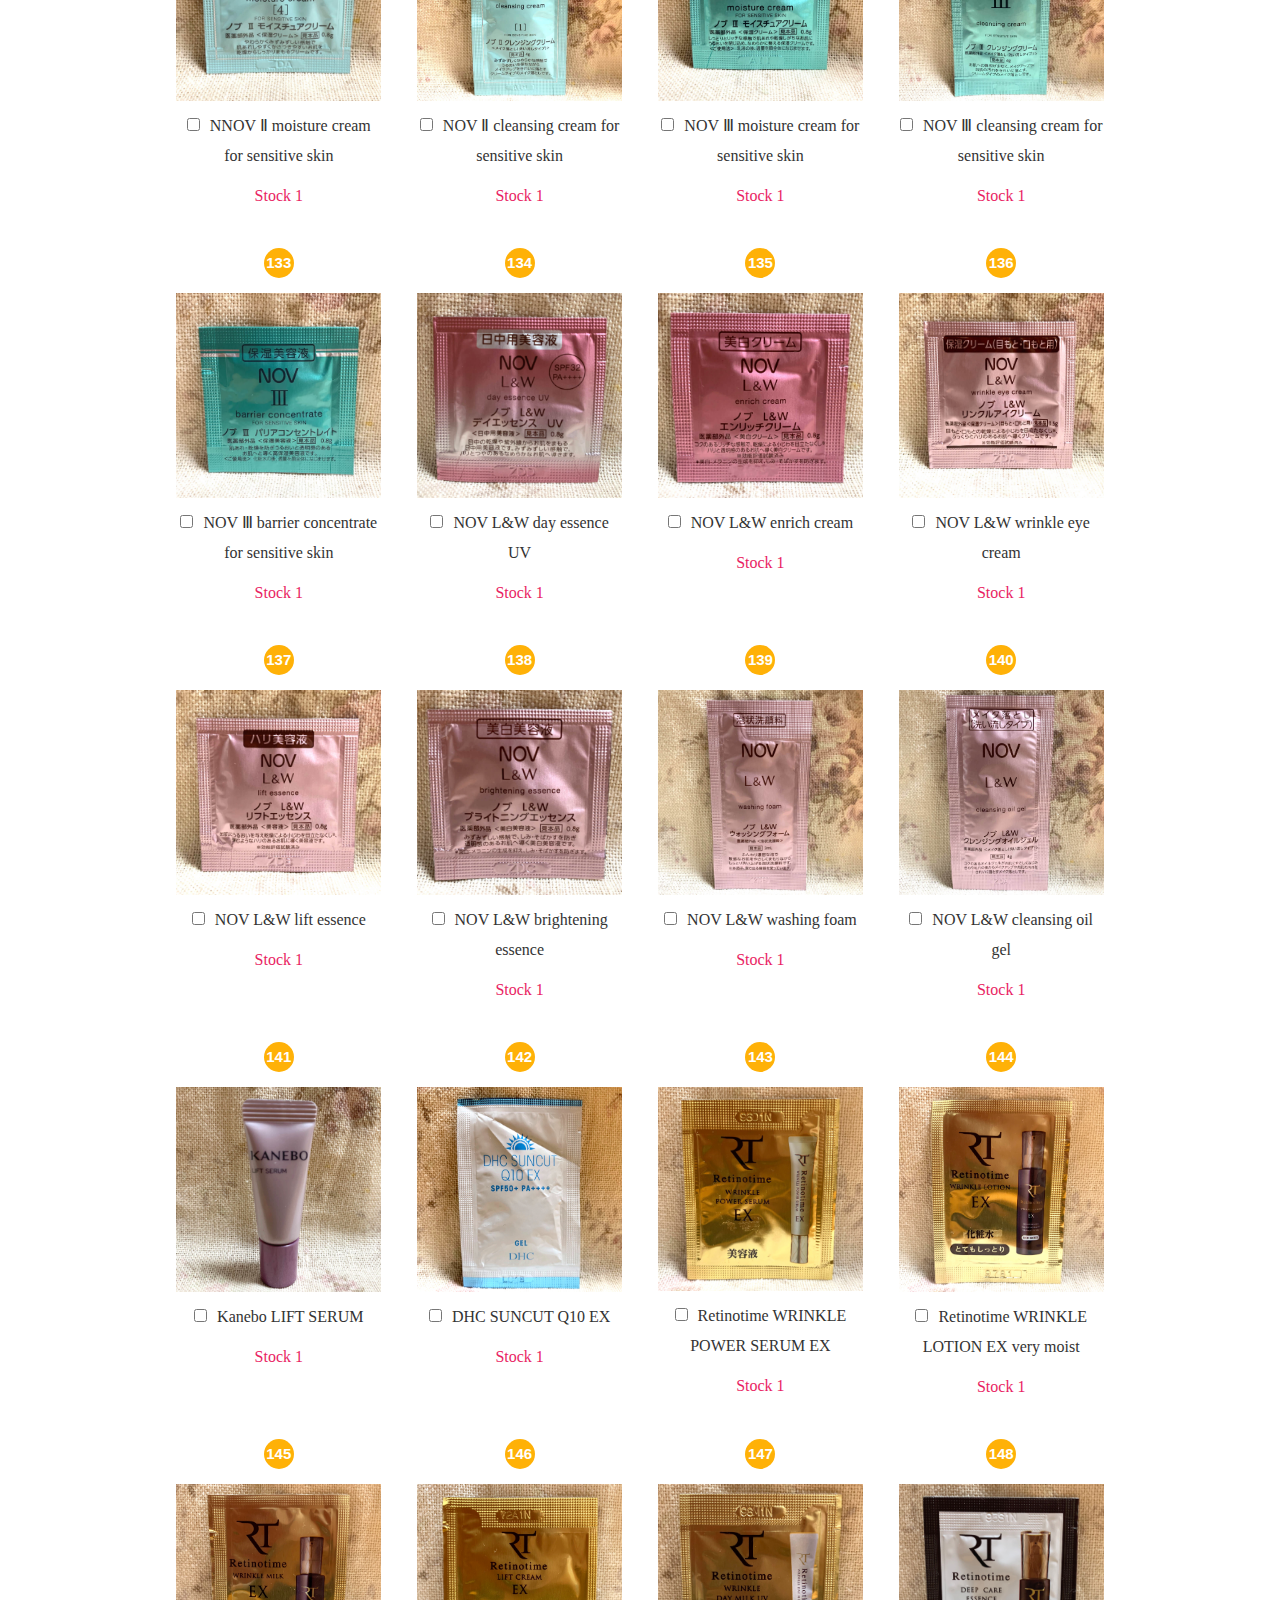
==== commit db482c35: "自作フォームからcheckoutできるよう実装" ====
--- a/index.html
+++ b/index.html
@@ -1513,88 +1513,7 @@
     }
     window.location.href = "./checkout.html?selectedProducts=" + selectedProducts;
   }
-  document.getElementById("orderbutton").onclick = function(e) {
-    const request = new XMLHttpRequest();
-    const customerName = document.getElementById("customerName").value;
-    const customerEmail = document.getElementById("customerEmail").value;
-    /*
-    const selectedProducts = [];
-    const products = document.getElementsByName("productCheck");
 
-    // Slack連携
-    for (let i = 0; i < products.length;i++) {
-      if (products[i].checked) {
-        selectedProducts.push(products[i].value);
-      }
-    }
-    */
-    request.open('POST', 'https://hooks.slack.com/services/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',false);
-    request.setRequestHeader('Content-Type', 'application/x-www-form-urlencoded');
-    //request.send('payload={\"channel\": \"#order\", \"username\": \"' + customerName + '\", \"text\": \"1,2,3,4,5,6,7,8,9\", \"icon_emoji\": \":ghost:\"}');
-    request.send('payload={\"channel\": \"#order\", \"username\": \"' + customerName + '\", \"text\": \"Email=' + customerEmail + ',selectedProducts=' + selectedProducts + '\", \"icon_emoji\": \":ghost:\"}');
-    if(request.status === 200) {
-
-      // console.log( JSON.parse(request.responseText) );
-      // Stripe連携
-      var handler = StripeCheckout.configure({
-        key: 'pk_test_3LYqp76Baj0Z7WuetsAQEJFc',
-        image: 'https://stripe.com/img/documentation/checkout/marketplace.png',
-        locale: 'en',
-        token: function(token) {
-        // Prevent user from leaving page
-        window.onbeforeunload = function() {
-          return "";
-        };
-
-        // Dynamically create a form element to submit the results
-        // to your backend server
-        var form = document.createElement("form");
-        form.setAttribute('method', "POST");
-        form.setAttribute('action', "start_subscription.php");
-
-        // Add the token ID as a hidden field to the form
-        var inputToken = document.createElement("input");
-        inputToken.setAttribute('type', "hidden");
-        inputToken.setAttribute('name', "stripeToken");
-        inputToken.setAttribute('value', token.id);
-        form.appendChild(inputToken);
-
-        // Add the email as a hidden field to the form
-        var inputEmail = document.createElement("input");
-        inputEmail.setAttribute('type', "hidden");
-        inputEmail.setAttribute('name', "stripeEmail");
-        inputEmail.setAttribute('value', customerEmail);
-        form.appendChild(inputEmail);
-
-        var inputCurrency = document.createElement("input");
-        inputCurrency.setAttribute('type', "hidden");
-        inputCurrency.setAttribute('name', "stripeCurrency");
-        inputCurrency.setAttribute('value', postCurrency);
-        form.appendChild(inputCurrency);
-
-        // Finally, submit the form
-        document.body.appendChild(form);
-
-        // Artificial 1 second delay for testing
-        setTimeout(function() {
-          window.onbeforeunload = null;
-          form.submit();
-        }, 1000);
-        }
-      });
-
-      handler.open({
-        name: 'Store for you',
-        description: 'Subscription Service',
-        panelLabel:'GET STARTED',
-        currency:'myr',
-        shippingAddress:true,
-        amount: 6000
-      });
-      postCurrency = 'myr';
-      e.preventDefault();
-      }
-  }
 </script>
 <!-- Wrapper-->
 
--- a/css/style.css
+++ b/css/style.css
@@ -163,7 +163,7 @@
    position: fixed;
    opacity: 1;
    background-color: #F2F2F2;
-   z-index: 8000;
+   z-index: 9999;
    text-align: center;
 }
 
@@ -959,7 +959,6 @@
 	border-color: #1eb858;
 	height: 60px;
   font-weight: bold;
-	margin: 20px 0px;
 }
 
 .app .btn-action:hover {
@@ -968,9 +967,7 @@
 	border-color: #1eb858;
 }
 
-#cart{
-	width: 40px;
-}
+
 
 /*----------------------------------------------------
 -------------- Split Home Coming Soon ----------------
@@ -2317,7 +2314,7 @@
 .text_of_How_to{
 	border-right: 2px solid #f2f1ef;
 	padding: 0px 10px 0px 10px;
-	height: auto;
+	height: 220px;
 }
 
 .text_of_how_to_last{
@@ -2328,7 +2325,6 @@
     padding: 0.5em 0.5em;
     margin: 2em 0;
     box-shadow: 	3px 6px 10px 3px rgba(0,0,0,.08);
-		margin-bottom: 70px;
 }
 
 .font_strong{
@@ -2374,9 +2370,6 @@
    transition: .3s ease-out;/*変化を緩やかに*/
  	padding: 20px 30px 20px 30px;
  	font-weight: bold;
-	display: flex;
-  justify-content: center;
-  align-items: center;
  }
 
  .order-checkbox{
@@ -2414,23 +2407,13 @@
  .order-text{
  	font-size: 18px;
  	line-height: 30px;
- 	margin: 25px 30px 0px 30px;
-  text-align: center;
- }
-
-
-.order-form input[type="text"], textarea, textarea.form-control{
-	width: 100%
-}
+ 	margin-bottom: 30px;
+ }
 
  .order-form {
+ 	text-align: center;
  	padding: 0.5em 0.5em;
- 	margin: auto;
-  width: 70%
- }
-
- .top_form{
-	margin: 20px 0px 5px 0px;
+ 	margin: 0.5em 0;
  }
 
  .order {
@@ -2481,7 +2464,6 @@
 	 text-align: center;
 	 margin: 10px 0px 20px 0px;
 	 color: #e91e63;
-	 font-size: 25px;
  }
 
  .copyright{
@@ -2536,11 +2518,6 @@
 	 margin: 25px 0px 10px 0px;
 	 color: #e91e63;
 	 font-size: 23px;
- }
-
- #complete{
-
-
  }
 
  @media only screen and (min-width: 1024px) and (max-width: 1410px) {
@@ -2674,19 +2651,7 @@
 		display: inline;
 		margin: 0px 10px 0px 10px;
 		float: none;
-	}
-	.order-text {
-			font-size: 14px;
-			line-height: 25px;
-			margin: 5px;
-	}
-
-	.top_form {
-			margin: 15px 0px 5px 0px;
-	}
-
-	.app .btn-action{
-		margin: 10px 0px;
+
 	}
 }
 
@@ -2805,21 +2770,15 @@
 		line-height: 18px;
 	}
 
-	.order-text {
-	    font-size: 14px;
-	    line-height: 25px;
-	    margin: 5px;
-	}
-
-	.top_form {
-	    margin: 15px 0px 5px 0px;
-	}
-
-	.app .btn-action{
-		margin: 10px 0px;
-	}
-}
-
+}
+
+.stripe-input {
+    width: 200px;
+    padding:8px;
+    margin-bottom:5px;
+    border: 1px solid #BBBBBB;
+    border-radius:5px;
+}
 
 /*---------------------------------------------------
 ------- Media Queries for Split Layout Ends ---------
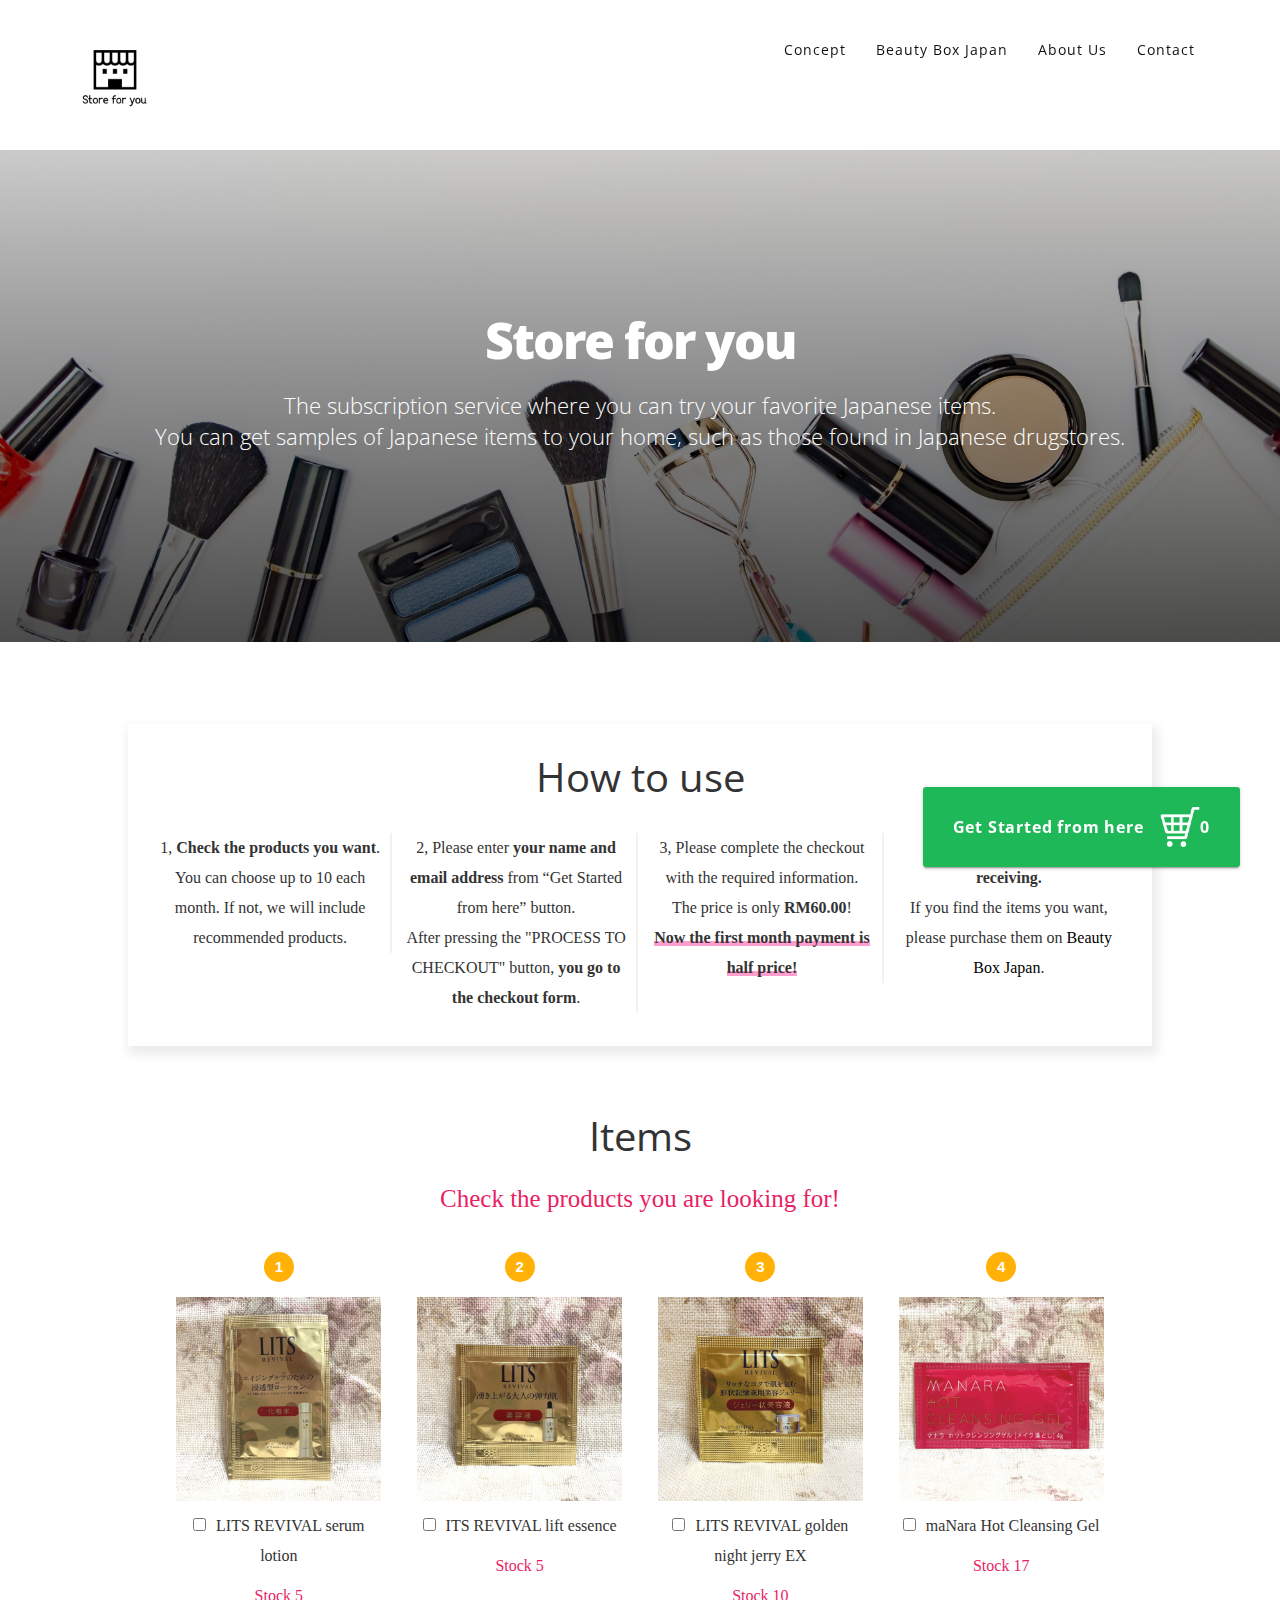
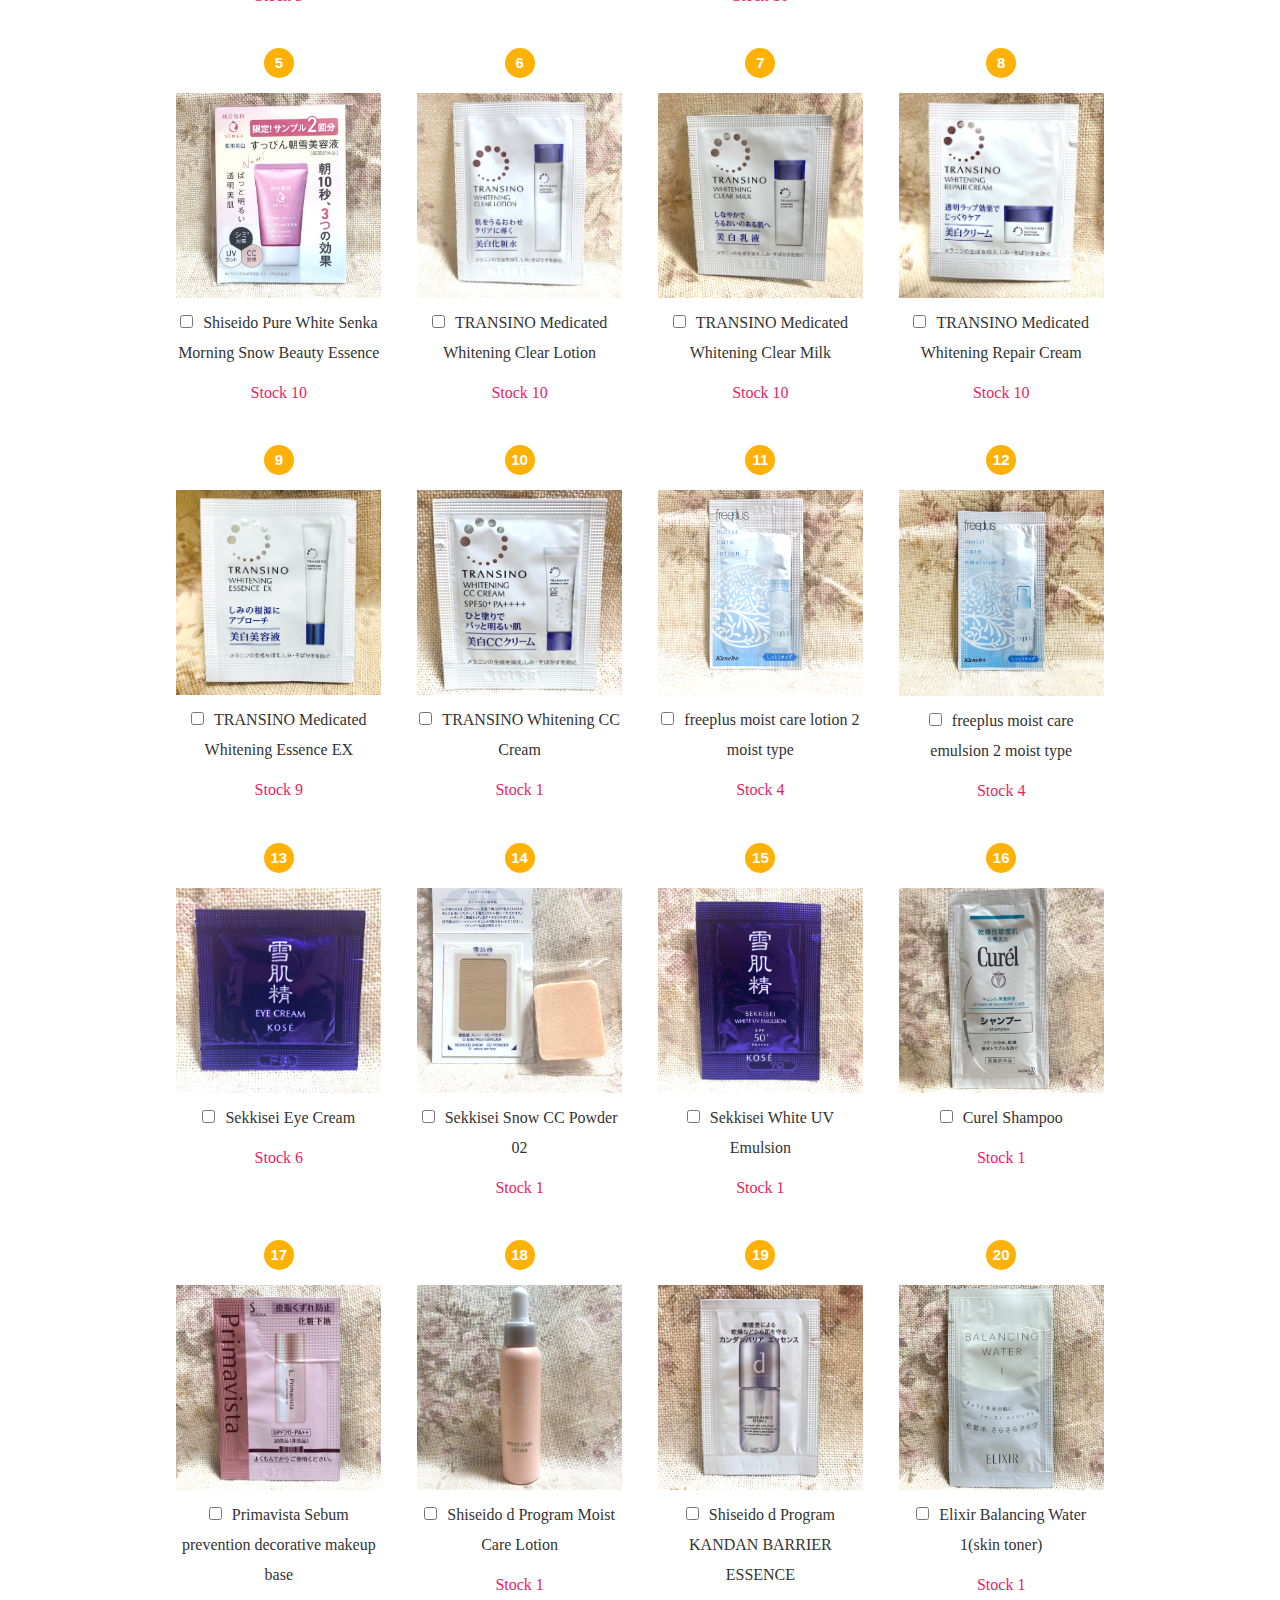
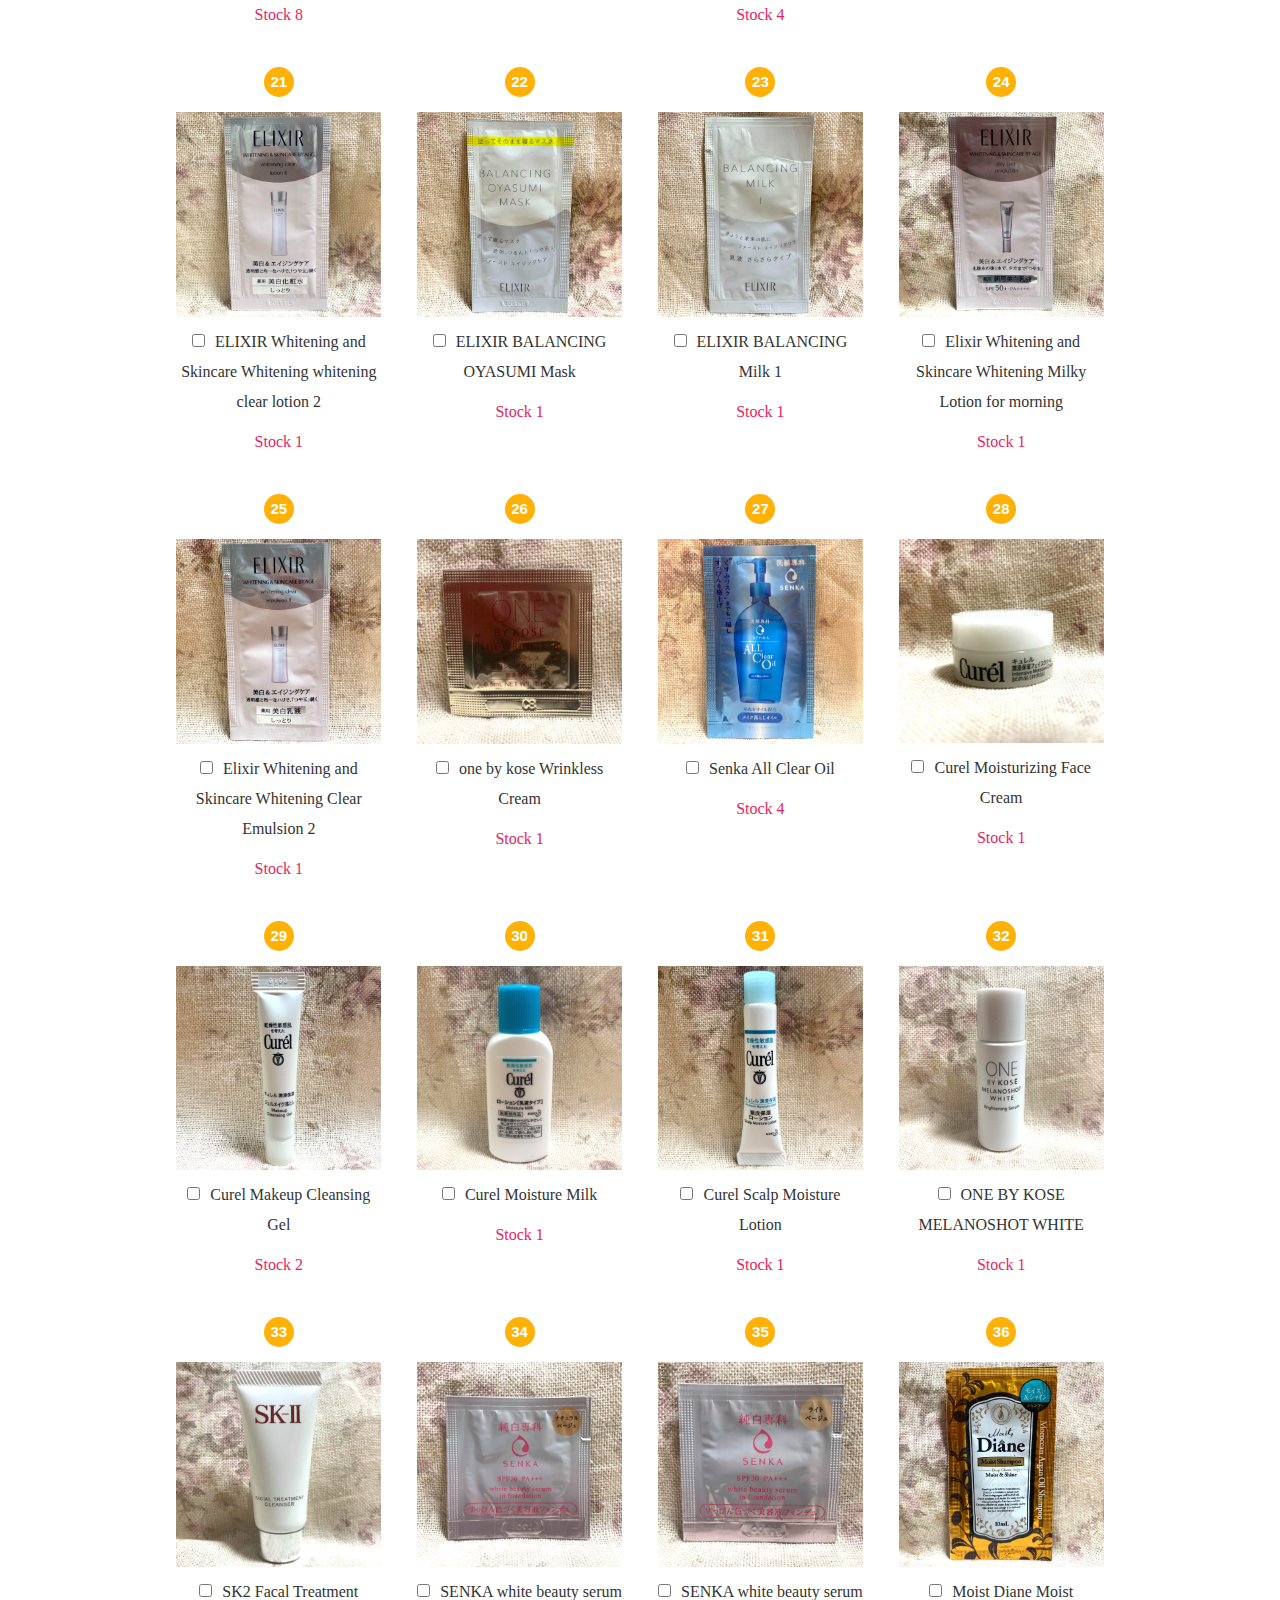
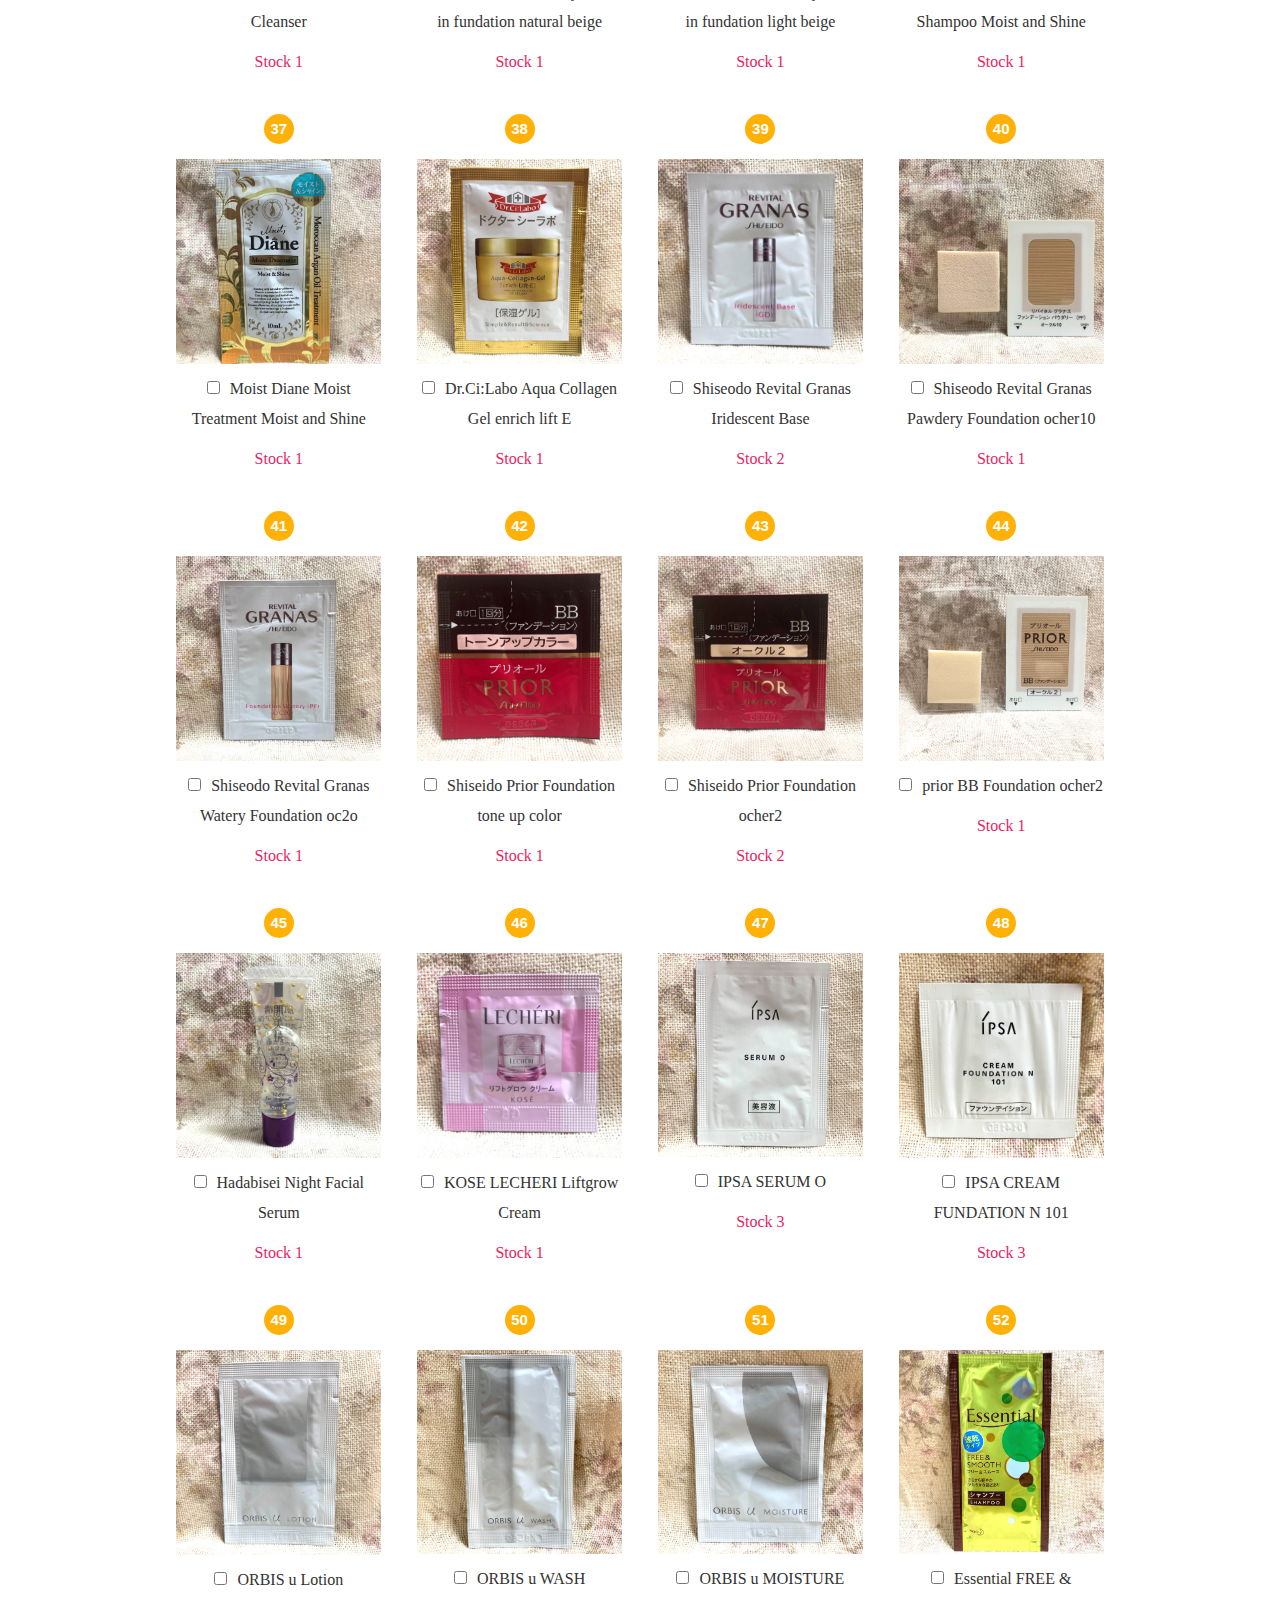
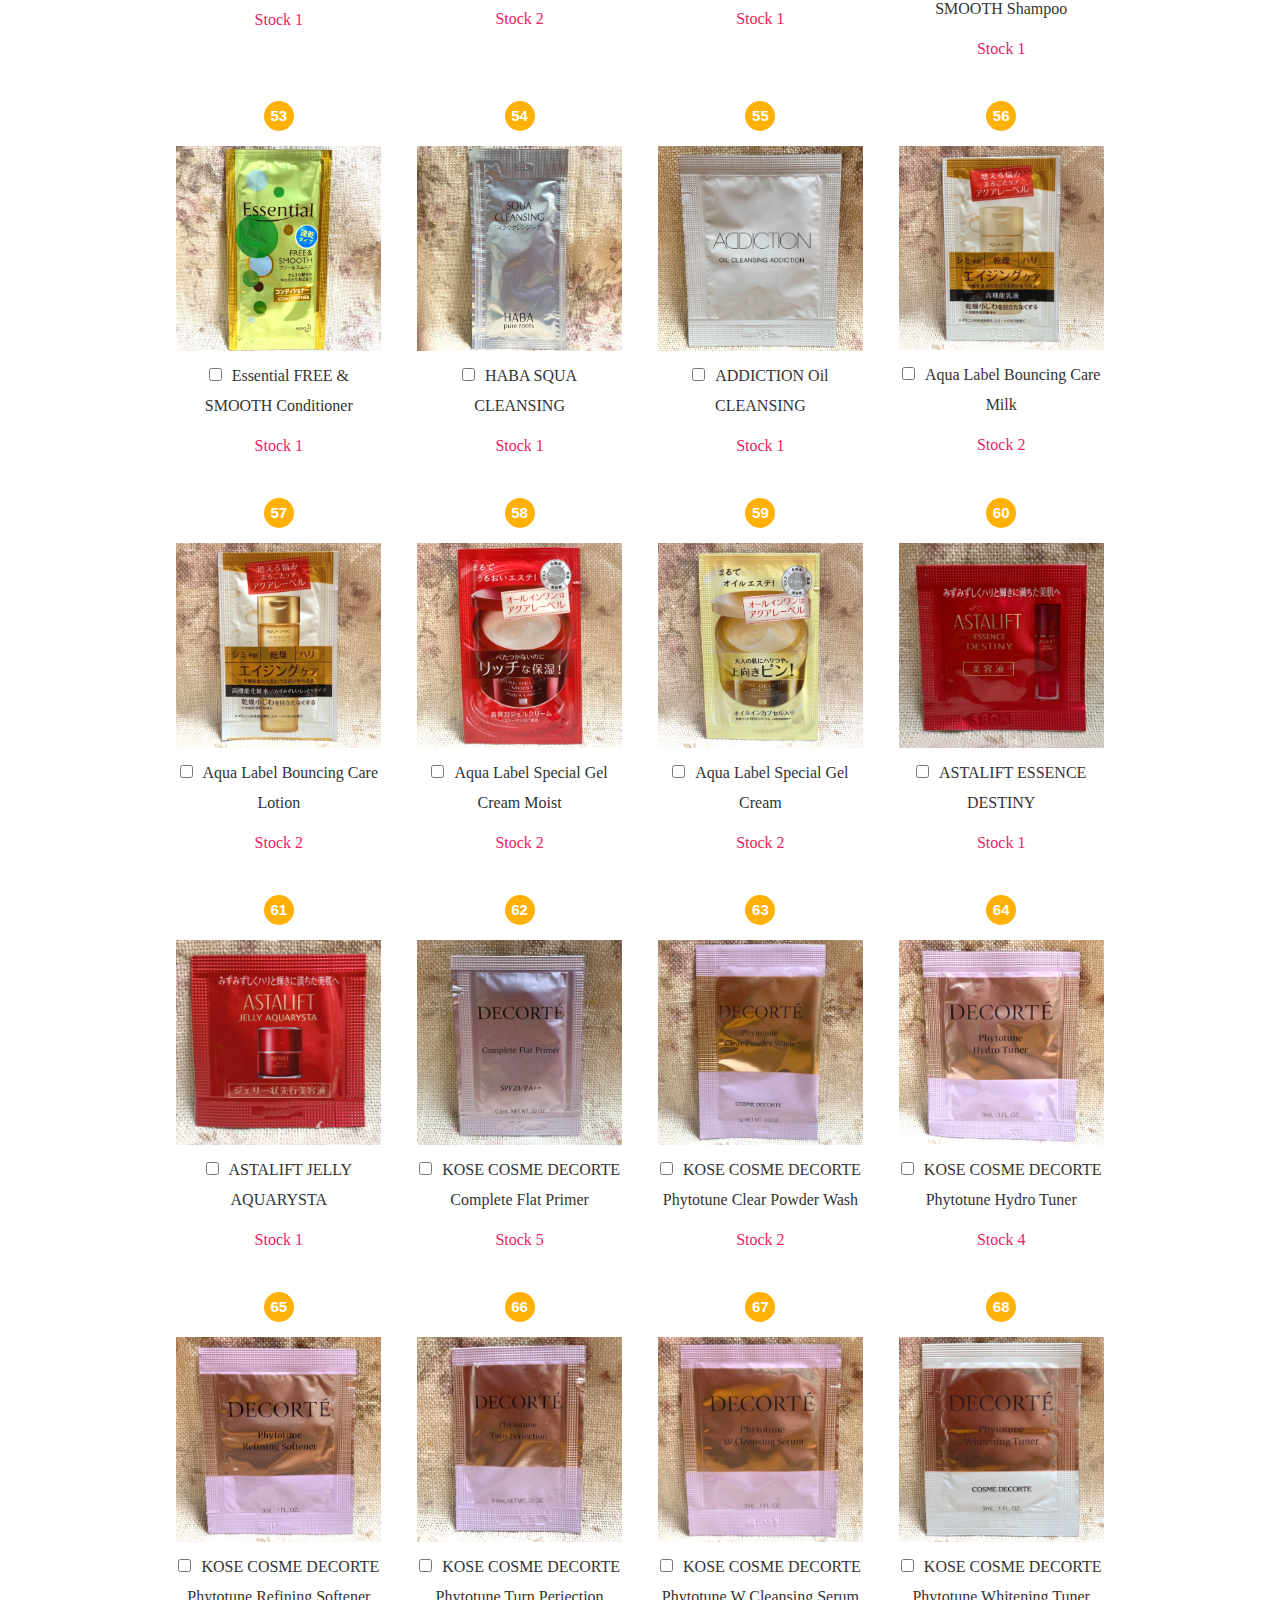
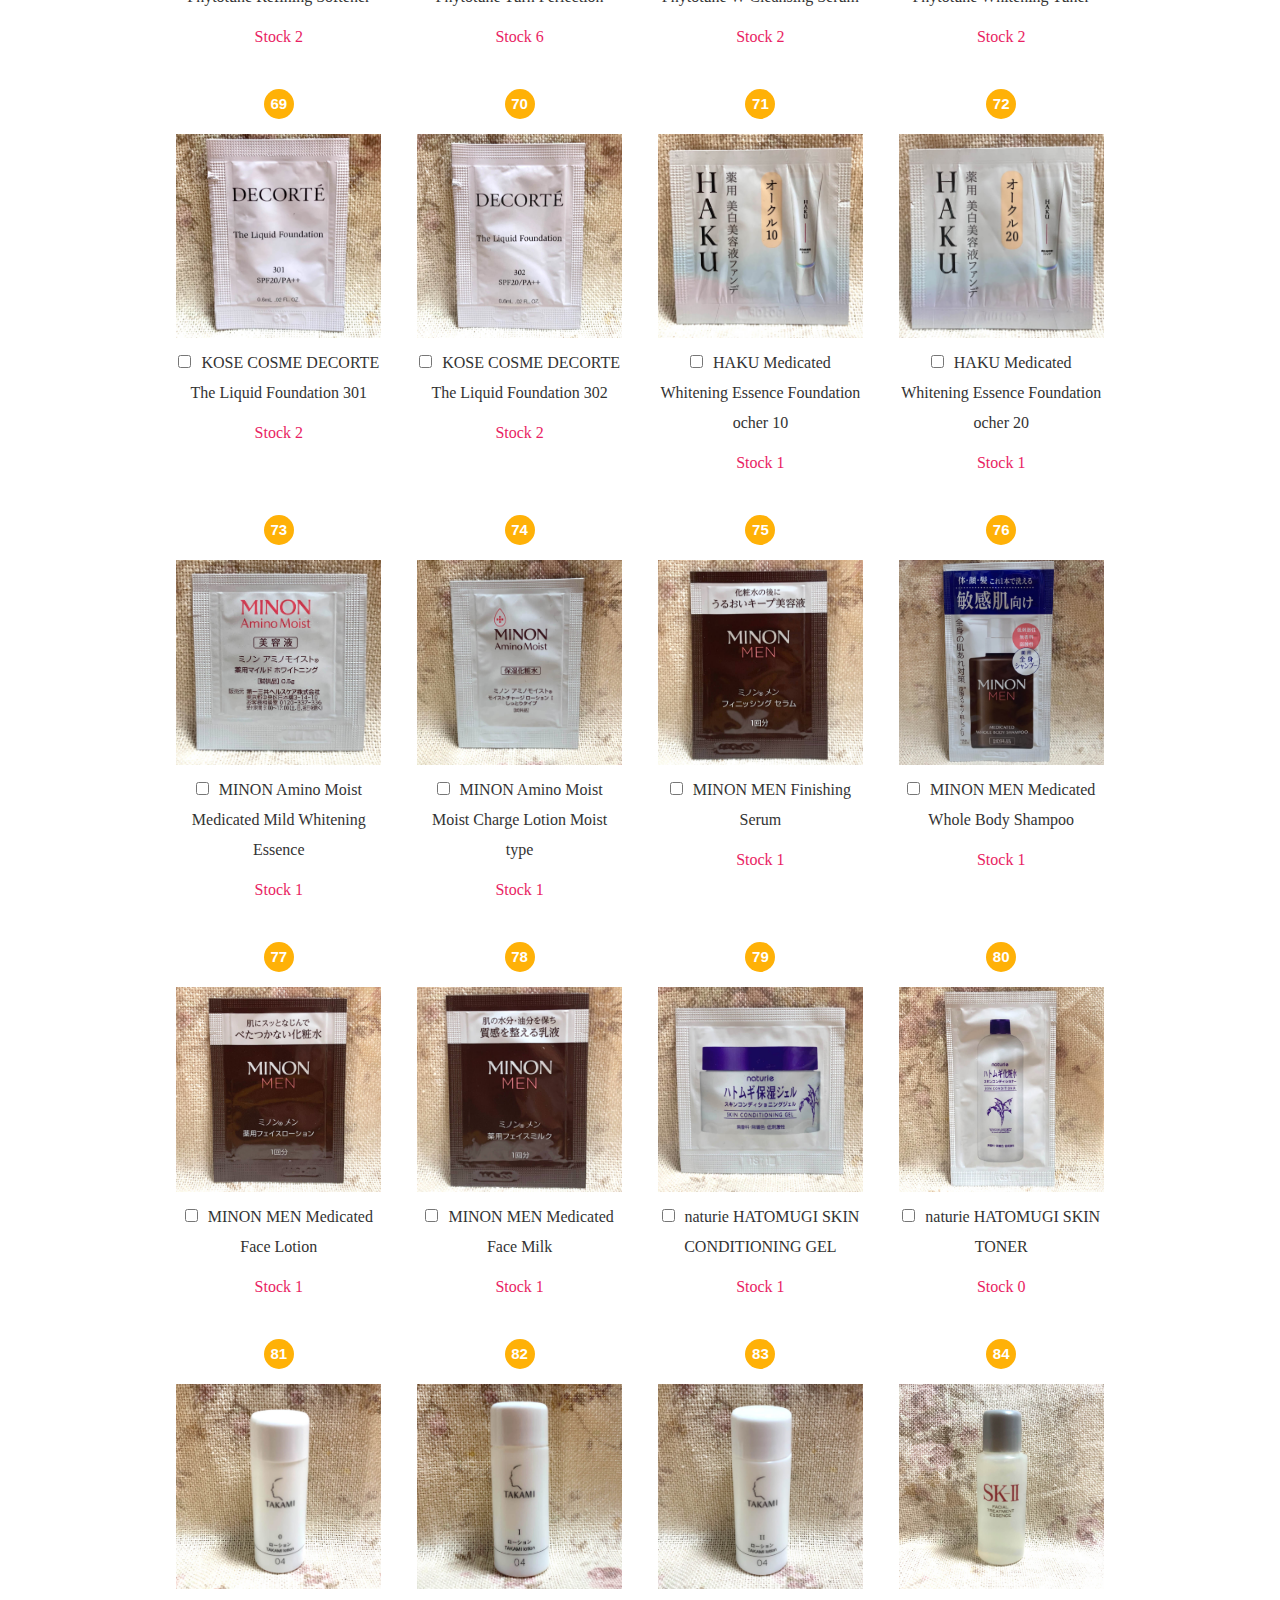
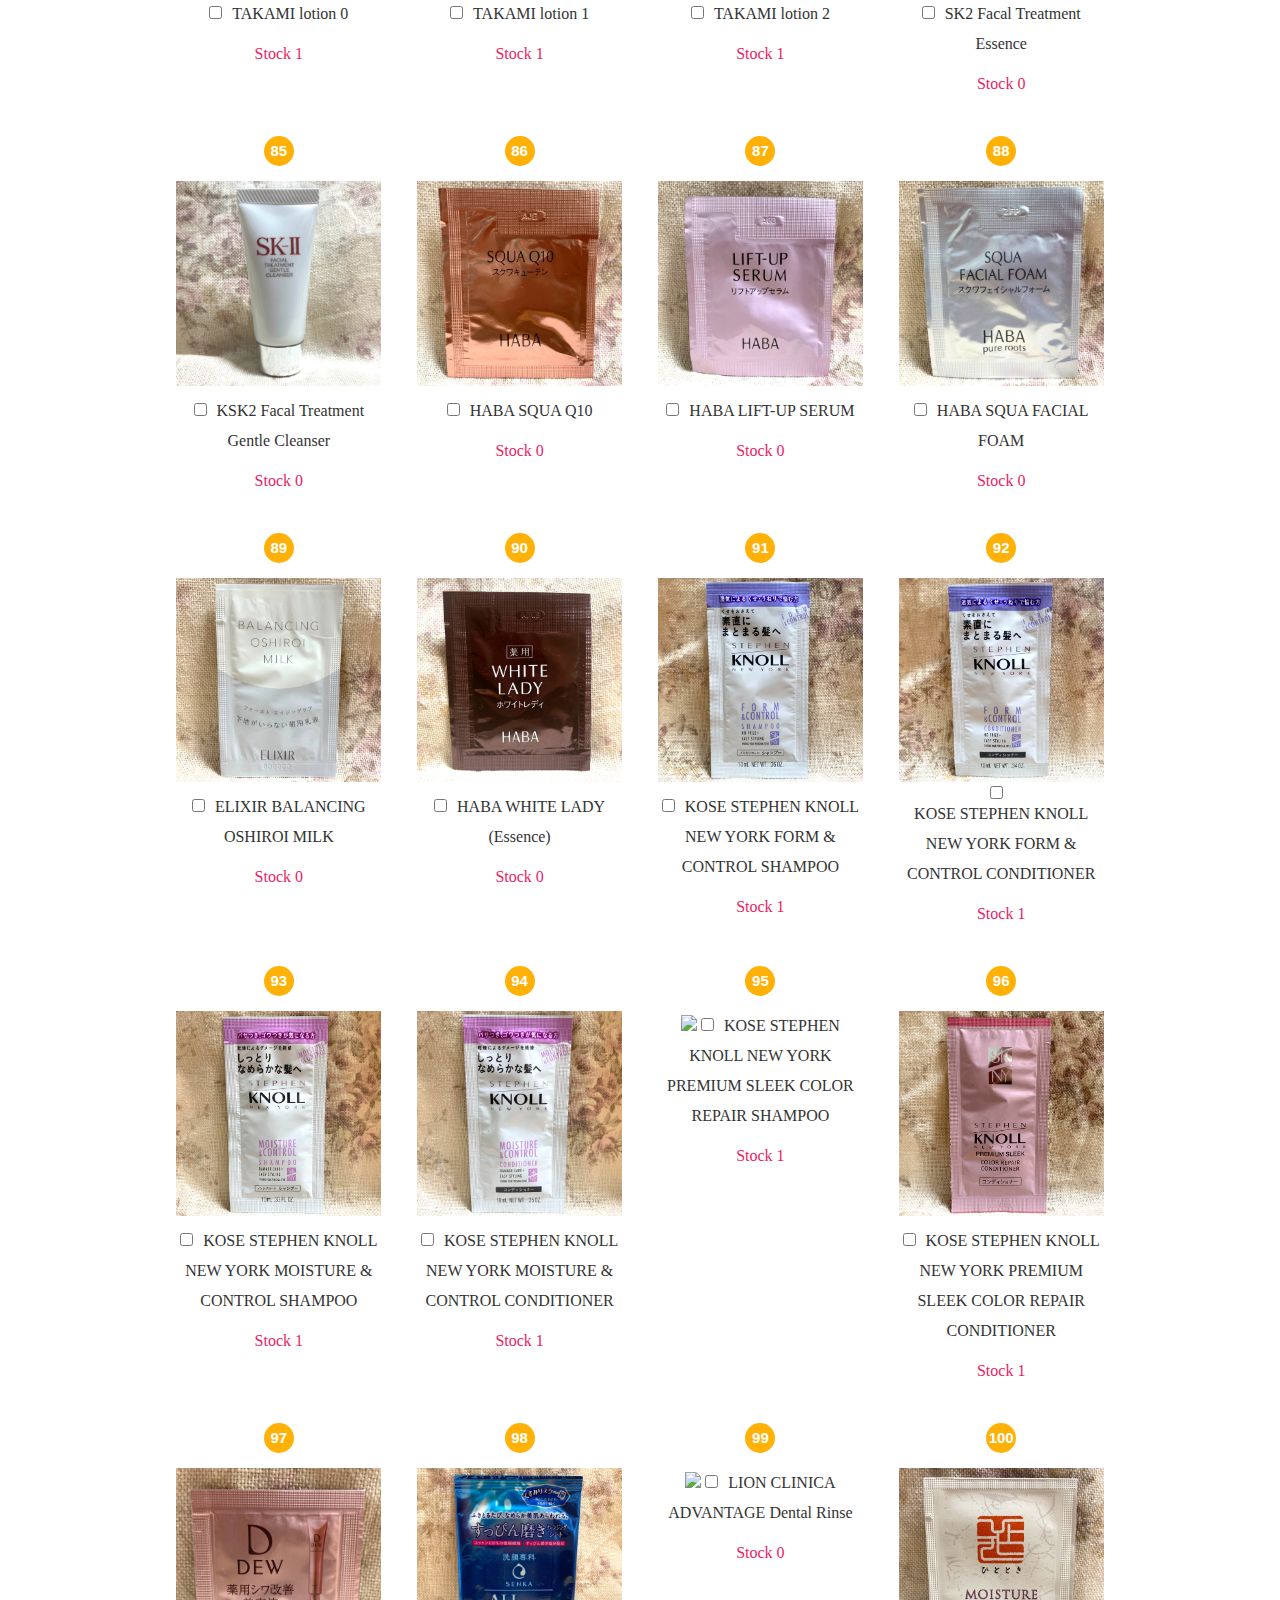
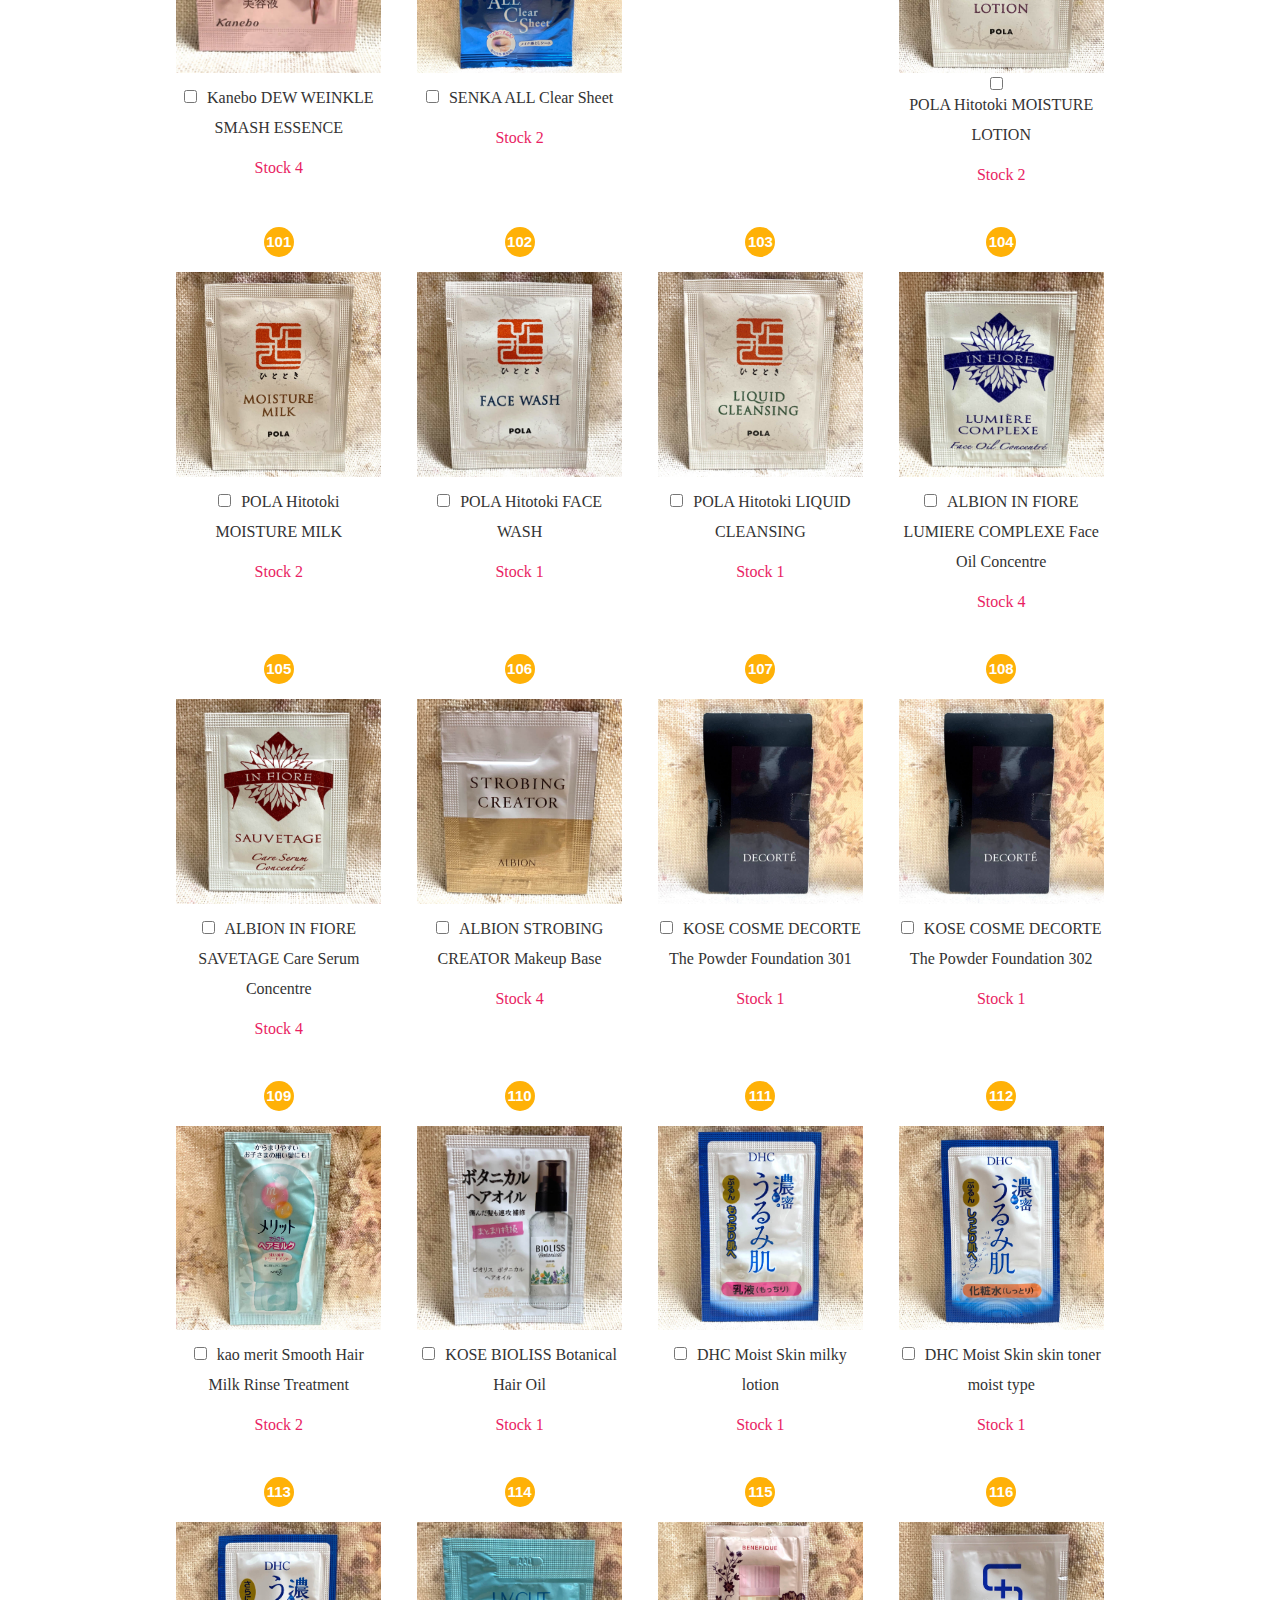
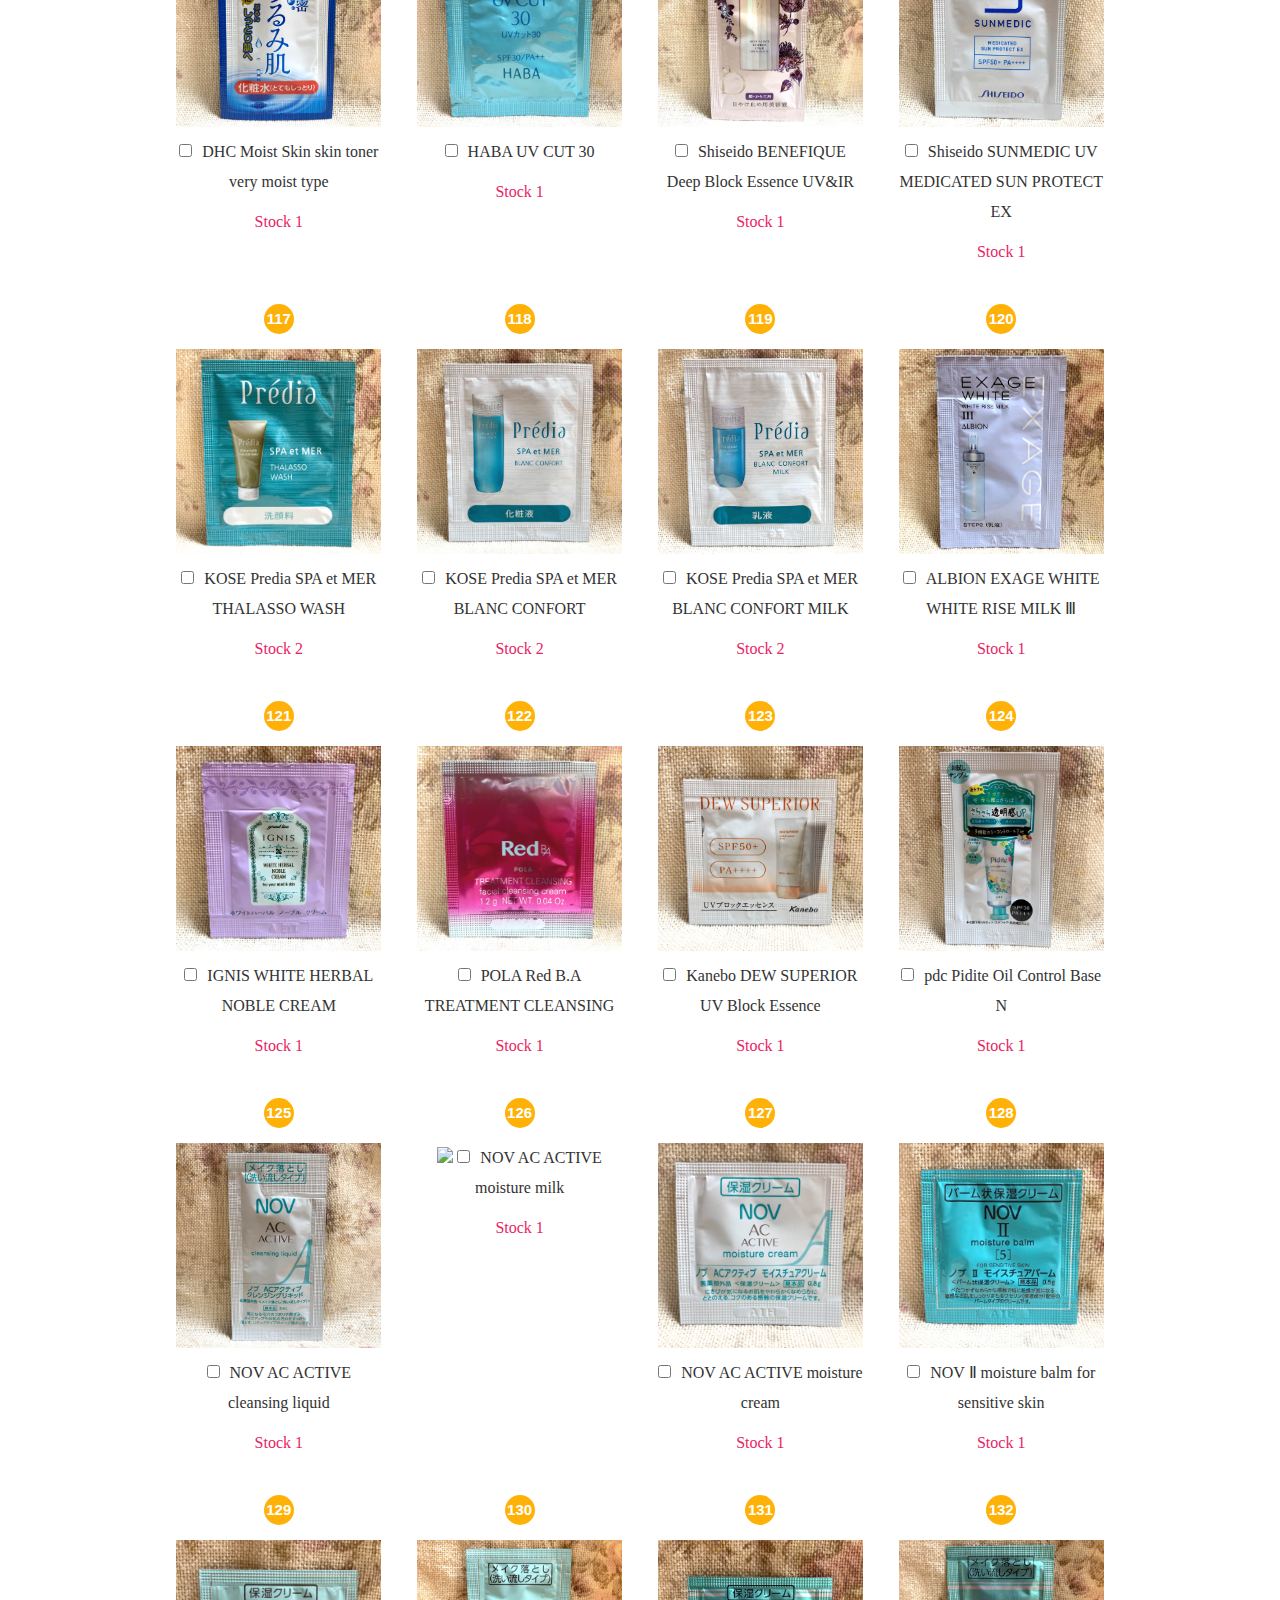
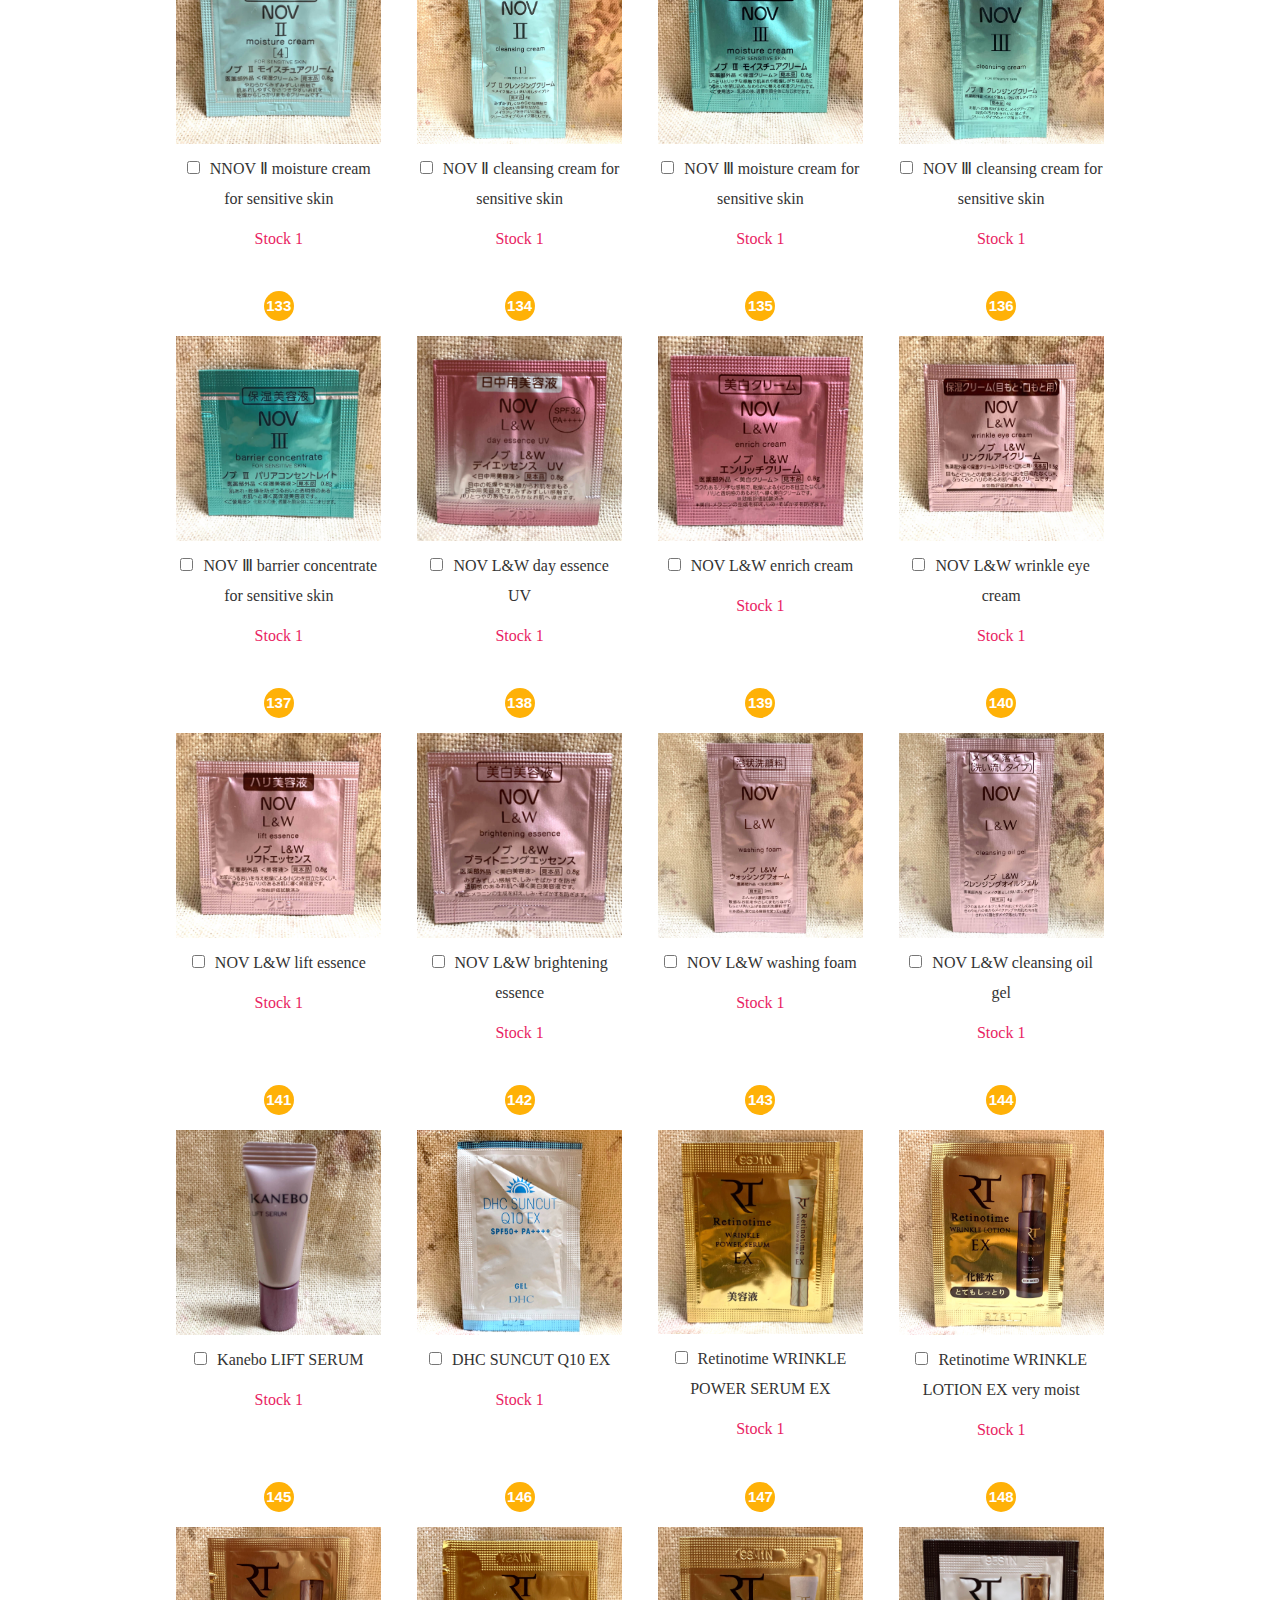
==== commit 9e63312b: "Merge branch 'master' into 20200315_checkout_complete" ====
--- a/index.html
+++ b/index.html
@@ -1,1524 +1,1536 @@
-<!DOCTYPE html>
-<html lang="en">
-<head>
-<meta charset="utf-8">
-<title>Store for you</title>
-<link rel="icon" href="images/favicon.ico" sizes="16x16">
-<meta name="viewport" content="width=device-width, initial-scale=1">
-<meta name="description" content="You can get samples of Japanese items you want on Store fo you monthly! We send the Japanese items, skincare , cosmetics, hair care and so on. You can start at only USD15.00. Please try!!">
-<meta name="keywords" content="store for you, subscription, cosme, skin care, hair care, Japan">
-<link href="css/bootstrap.min.css" rel="stylesheet" type="text/css" media="all" />
-<link href="https://fonts.googleapis.com/css?family=Open%20Sans:300,400,500,600,700" rel="stylesheet" type="text/css">
-<link rel="stylesheet" href="css/animate.css">
-<!-- Resource style -->
-<link rel="stylesheet" href="css/owl.carousel.css">
-<link rel="stylesheet" href="css/owl.theme.css">
-<link rel="stylesheet" href="css/ionicons.min.css">
-<!-- Resource style -->
-<link href="css/style.css" rel="stylesheet" type="text/css" media="all" />
-<!-- Jquery and Js Plugins -->
-<script type="text/javascript" src="js/jquery-2.1.1.js"></script>
-<script type="text/javascript" src="js/bootstrap.min.js"></script>
-
-<script type="text/javascript" src="js/plugins.js"></script>
-<script type="text/javascript" src="js/menu.js"></script>
-<script type="text/javascript" src="js/custom.js"></script>
-<script src="js/jquery.subscribe.js"></script>
-<script src="https://checkout.stripe.com/checkout.js"></script>
-
-<!-- Global site tag (gtag.js) - Google Analytics -->
-<script async src="https://www.googletagmanager.com/gtag/js?id=UA-109698036-4"></script>
-<script>
-  window.dataLayer = window.dataLayer || [];
-  function gtag(){dataLayer.push(arguments);}
-  gtag('js', new Date());
-
-  gtag('config', 'UA-109698036-4');
-</script>
-
-<meta name="google-site-verification" content="akNF8z-DyNMWfZE3L6vnqFJsAGn_zvRTWECIG881DR4" />
-<script src="https://cdn.lr-ingest.io/LogRocket.min.js" crossorigin="anonymous"></script>
-<script>window.LogRocket && window.LogRocket.init('haclose/store-for-you');</script>
-</head>
-<body>
-<!-- Load Facebook SDK for JavaScript -->
-<!--
-<div id="fb-root"></div>
-<script>
-  window.fbAsyncInit = function() {
-    FB.init({
-      xfbml            : true,
-      version          : 'v3.2'
-    });
-  };
-
-  (function(d, s, id) {
-  var js, fjs = d.getElementsByTagName(s)[0];
-  if (d.getElementById(id)) return;
-  js = d.createElement(s); js.id = id;
-  js.src = 'https://connect.facebook.net/en_US/sdk/xfbml.customerchat.js';
-  fjs.parentNode.insertBefore(js, fjs);
-}(document, 'script', 'facebook-jssdk'));
-</script>
--->
-
-<!-- Your customer chat code -->
-<!--
-<div class="fb-customerchat"
-  attribution=setup_tool
-  logged_in_greeting="Hi! Please chat us if you have some requests or products you want."
-  logged_out_greeting="Hi! Please chat us if you have some requests or products you want."
-  page_id="140955823330409">
-</div>
--->
-<div class="wrapper">
-  <div class="container">
-    <nav class="navbar navbar-default navbar-fixed-top">
-      <div class="container">
-        <!-- Brand and toggle get grouped for better mobile display -->
-        <div class="navbar-header page-scroll">
-          <button type="button" class="navbar-toggle" data-toggle="collapse" data-target="#bs-example-navbar-collapse-1" aria-expanded="false"> <span class="sr-only">Toggle navigation</span> <span class="icon-bar"></span> <span class="icon-bar"></span> <span class="icon-bar"></span> </button>
-          <a class="navbar-brand page-scroll" href="https://store4ufm.com/"><img id="mayu-logo" src="images/storeforyou_logo.jpg" width="90" height="90" alt="storeforyou" /></a> </div>
-        <!-- Collect the nav links, forms, and other content for toggling -->
-        <div class="collapse navbar-collapse navbar-right" id="bs-example-navbar-collapse-1">
-          <ul class="nav navbar-nav">
-            <li><a class="page-scroll" href="https://store4ufm.com/concept">Concept</a></li>
-            <li><a class="page-scroll" href="https://www.beautyboxjapan.com/">Beauty Box Japan</a></li>
-            <li><a class="page-scroll" href="https://www.beautyboxjapan.com/about/">about us</a></li>
-            <li><a class="page-scroll" href="https://www.beautyboxjapan.com/contact-us/">Contact</a></li>
-          </ul>
-        </div>
-      </div>
-    </nav>
-    <!-- /.navbar-collapse -->
-  </div>
-  <!-- /.container-fluid -->
-  <div class="main app form" id="main"><!-- Main Section-->
-    <div class="hero-section">
-      <!-- Tester List -->
-      <!-- Subscribe Form -->
-      <div class="cta-sub no-color" id="purchase">
-        <div class="container">
-          <div class="cta-inner">
-            <div class="form wow fadeInUp" data-wow-delay="0.3s">
-              <h1>
-                Store for you
-              </h1>
-              <p>
-                The subscription service where you can try your favorite Japanese items.<br>
-                You can get samples of Japanese items to your home, such as those found in Japanese drugstores.
-              </p>
-            </div>
-          </div>
-        </div>
-      </div>
-    </div>
-    <!-- Scroll To Top -->
-    <div class="content-body">
-      <div class="content-area-howto">
-        <h3 class="section-title">
-          How to use
-        </h3>
-        <div class="section-content">
-          <ol class="list-four">
-            <div class="list-four-content-area">
-              <li class="text_of_How_to">
-                1, <span class="font_strong">Check the products you want</span>.<br>
-                You can choose up to 10 each month. If not, we will include recommended products.
-              </li>
-            </div>
-            <div class="list-four-content-area">
-              <li class="text_of_How_to">
-                2, Please enter <span class="font_strong">your name and email address</span> from “Get Started from here” button.
-              </li>
-            </div>
-            <div class="list-four-content-area">
-              <li class="text_of_How_to">
-                3, Please press the "PROCESS TO CHECKOUT" button and complete the checkout with the required information.
-                <span class="font_strong">RM60.00 / USD15.00 / SGD20.00</span><br>
-                <span class="font_strong marker">Now the first month payment is half price!</span>
-              </li>
-            </div>
-            <div class="list-four-content-area">
-              <li class="text_of_How_to text_of_how_to_last">
-                4, <span class="font_strong">Please try them after receiving.</span><br>
-                If you find the items you want, please purchase them on <a class="page-scroll" href="https://www.beautyboxjapan.com/">Beauty Box Japan</a>.
-              </li>
-            </div>
-          </ol>
-        </div>
-      </div>
-
-      <div id="modal-open" class="sticky button-link">
-          <h3 class="text_of_order" id="getStarted">
-            Get Started from here
-          </h3>
-      </div>
-      <div id="modal-content">
-          <form id="overlay">
-              <div class="order-form">
-                <div class="order-text">
-                  Have you checked the items you want?<br>
-                  Please enter your name and email address and start Store for you!
-                </div>
-                <input type="text" id="customerName" placeholder="name">
-                <input type="text" id="customerEmail" placeholder="email address">
-              </div>
-              <div class="order">
-                <button id="orderbutton" class="btn btn-primary btn-action btn-fill">Proceed to Checkout</button>
-              </div>
-              <div class="announce">
-                Payment screen of Stripe is displayed.
-              </div>
-          </form>
-      </div>
-      <div class="content-area">
-        <h3 class="section-title">
-          Items
-        </h3>
-        <div class="section-content">
-          <ul class="list-four">
-            <div class="item_content_area">
-              <Label>
-              <div class="number">1</div>
-              <img class="product_image" src="images/LITS_REVIVAL_serum_lotion.jpg">
-              <input type="checkbox" name="productCheck" value="1">LITS REVIVAL serum lotion</label>
-              <li class="stock">Stock 5</li>
-            </div>
-            <div class="item_content_area">
-              <Label>
-              <div class="number">2</div>
-              <img class="product_image" src="images/LITS_REVIVAL_lift_essence.jpg">
-              <input type="checkbox" name="productCheck" value="2">ITS REVIVAL lift essence</label>
-              <li class="stock">Stock 5</li>
-            </div>
-            <div class="item_content_area">
-              <Label>
-              <div class="number">3</div>
-              <img class="product_image" src="images/LITS_REVIVAL_golden_night_jerry_EX.jpg">
-              <input type="checkbox" name="productCheck" value="3">LITS REVIVAL golden night jerry EX</label>
-              <li class="stock">Stock 10</li>
-            </div>
-            <div class="item_content_area">
-              <Label>
-              <div class="number">4</div>
-              <img class="product_image" src="images/maNara_Hot_Cleansing_Gel.jpg">
-              <input type="checkbox" name="productCheck" value="4">maNara Hot Cleansing Gel</label>
-              <li class="stock">Stock 17</li>
-            </div>
-            <div class="item_content_area">
-              <Label>
-              <div class="number">5</div>
-              <img class="product_image" src="images/Pure_White_Senka_Morning_Snow_Beauty_Essence.jpg">
-              <input type="checkbox" name="productCheck" value="5">Shiseido Pure White Senka Morning Snow Beauty Essence</label>
-              <li class="stock">Stock 10</li>
-            </div>
-            <div class="item_content_area">
-              <Label>
-              <div class="number">6</div>
-              <img class="product_image" src="images/TRANSINO_Medicated_Whitening_Clear_Lotion.jpg">
-              <input type="checkbox" name="productCheck" value="6">TRANSINO Medicated Whitening Clear Lotion</label>
-              <li class="stock">Stock 10</li>
-            </div>
-            <div class="item_content_area">
-              <Label>
-              <div class="number">7</div>
-              <img class="product_image" src="images/TRANSINO_Medicated_Whitening_Clear_Milk.jpg">
-              <input type="checkbox" name="productCheck" value="7">TRANSINO Medicated Whitening Clear Milk</label>
-              <li class="stock">Stock 10</li>
-            </div>
-            <div class="item_content_area">
-              <Label>
-              <div class="number">8</div>
-              <img class="product_image" src="images/TRANSINO_Medicated_Whitening_Repair_Cream.jpg">
-              <input type="checkbox" name="productCheck" value="8">TRANSINO Medicated Whitening Repair Cream</label>
-              <li class="stock">Stock 10</li>
-            </div>
-            <div class="item_content_area">
-              <Label>
-              <div class="number">9</div>
-              <img class="product_image" src="images/TRANSINO_Medicated_Whitening_Essence_EX.jpg">
-              <input type="checkbox" name="productCheck" value="9">TRANSINO Medicated Whitening Essence EX</label>
-              <li class="stock">Stock 9</li>
-            </div>
-            <div class="item_content_area">
-              <Label>
-              <div class="number">10</div>
-              <img class="product_image" src="images/transino_whitening_cc_cream.jpg">
-              <input type="checkbox" name="productCheck" value="10">TRANSINO Whitening CC Cream</label>
-              <li class="stock">Stock 1</li>
-            </div>
-            <div class="item_content_area">
-              <Label>
-              <div class="number">11</div>
-              <img class="product_image" src="images/freeplus_moist_care_lotion_2_moist_type.jpg">
-              <input type="checkbox" name="productCheck" value="11">freeplus moist care lotion 2 moist type</label>
-              <li class="stock">Stock 4</li>
-            </div>
-            <div class="item_content_area">
-              <Label>
-              <div class="number">12</div>
-              <img class="product_image" src="images/freeplus_moist_care_emulsion_2_moist_type.jpg">
-              <input type="checkbox" name="productCheck" value="12">freeplus moist care emulsion 2 moist type</label>
-              <li class="stock">Stock 4</li>
-            </div>
-            <div class="item_content_area">
-              <Label>
-              <div class="number">13</div>
-              <img class="product_image" src="images/Sekkisei_eye_cream.jpg">
-              <input type="checkbox" name="productCheck" value="13">Sekkisei Eye Cream</label>
-              <li class="stock">Stock 6</li>
-            </div>
-            <div class="item_content_area">
-              <Label>
-              <div class="number">14</div>
-              <img class="product_image" src="images/Sekkisei_snow_cc_powder_02.jpg">
-              <input type="checkbox" name="productCheck" value="14">Sekkisei Snow CC Powder 02</label>
-              <li class="stock">Stock 1</li>
-            </div>
-            <div class="item_content_area">
-              <Label>
-              <div class="number">15</div>
-              <img class="product_image" src="images/Sekkisei_white_uv_emulsion.jpg">
-              <input type="checkbox" name="productCheck" value="15">Sekkisei White UV Emulsion</label>
-              <li class="stock">Stock 1</li>
-            </div>
-            <div class="item_content_area">
-              <Label>
-              <div class="number">16</div>
-              <img class="product_image" src="images/Curel_Shampoo.jpg">
-              <input type="checkbox" name="productCheck" value="16">Curel Shampoo</label>
-              <li class="stock">Stock 1</li>
-            </div>
-            <div class="item_content_area">
-              <Label>
-              <div class="number">17</div>
-              <img class="product_image" src="images/Primavista_Sebum_prevention_decorative_makeup_base.jpg">
-              <input type="checkbox" name="productCheck" value="17">Primavista Sebum prevention decorative makeup base</label>
-              <li class="stock">Stock 8</li>
-            </div>
-            <div class="item_content_area">
-              <Label>
-              <div class="number">18</div>
-              <img class="product_image" src="images/d_program_moist_care_lotion.jpg">
-              <input type="checkbox" name="productCheck" value="18">Shiseido d Program Moist Care Lotion</label>
-              <li class="stock">Stock 1</li>
-            </div>
-            <div class="item_content_area">
-              <Label>
-              <div class="number">19</div>
-              <img class="product_image" src="images/dprogram_kandan_barrier_essence.jpg">
-              <input type="checkbox" name="productCheck" value="19">Shiseido d Program KANDAN BARRIER ESSENCE</label>
-              <li class="stock">Stock 4</li>
-            </div>
-            <div class="item_content_area">
-              <Label>
-              <div class="number">20</div>
-              <img class="product_image" src="images/elixir_balancing_water_1.jpg">
-              <input type="checkbox" name="productCheck" value="20">Elixir Balancing Water 1(skin toner)</label>
-              <li class="stock">Stock 1</li>
-            </div>
-            <div class="item_content_area">
-              <Label>
-              <div class="number">21</div>
-              <img class="product_image" src="images/ELIXIR_Whitening_and_Skincare_Whitening_whitening_clear_lotion_2.jpg">
-              <input type="checkbox" name="productCheck" value="21">ELIXIR Whitening and Skincare Whitening whitening clear lotion 2</label>
-              <li class="stock">Stock 1</li>
-            </div>
-            <div class="item_content_area">
-              <Label>
-              <div class="number">22</div>
-              <img class="product_image" src="images/ELIXIR_BALANCING_OYASUMI_Mask.jpg">
-              <input type="checkbox" name="productCheck" value="22">ELIXIR BALANCING OYASUMI Mask</label>
-              <li class="stock">Stock 1</li>
-            </div>
-            <div class="item_content_area">
-              <Label>
-              <div class="number">23</div>
-              <img class="product_image" src="images/ELIXIR_BALANCING_Milk_1.jpg">
-              <input type="checkbox" name="productCheck" value="23">ELIXIR BALANCING Milk 1</label>
-              <li class="stock">Stock 1</li>
-            </div>
-            <div class="item_content_area">
-              <Label>
-              <div class="number">24</div>
-              <img class="product_image" src="images/elixir_whitening_and_skincare_whitening_milky_lotion_for_morning.jpg">
-              <input type="checkbox" name="productCheck" value="24">Elixir Whitening and Skincare Whitening Milky Lotion for morning</label>
-              <li class="stock">Stock 1</li>
-            </div>
-            <div class="item_content_area">
-              <Label>
-              <div class="number">25</div>
-              <img class="product_image" src="images/elixir_whitening_and_skincare_whitening_clear_emulsion2.jpg">
-              <input type="checkbox" name="productCheck" value="25">Elixir Whitening and Skincare Whitening Clear Emulsion 2</label>
-              <li class="stock">Stock 1</li>
-            </div>
-            <div class="item_content_area">
-              <Label>
-              <div class="number">26</div>
-              <img class="product_image" src="images/one_by_kose_the_wrinkless_cream.jpg">
-              <input type="checkbox" name="productCheck" value="26">one by kose Wrinkless Cream</label>
-              <li class="stock">Stock 1</li>
-            </div>
-            <div class="item_content_area">
-              <Label>
-              <div class="number">27</div>
-              <img class="product_image" src="images/SENKA_All_Clear_Oil_0126.jpg">
-              <input type="checkbox" name="productCheck" value="27">Senka All Clear Oil</label>
-              <li class="stock">Stock 4</li>
-            </div>
-            <div class="item_content_area">
-              <Label>
-              <div class="number">28</div>
-              <img class="product_image" src="images/Curel_Moisturizing_Face_Cream.jpg">
-              <input type="checkbox" name="productCheck" value="28">Curel Moisturizing Face Cream</label>
-              <li class="stock">Stock 1</li>
-            </div>
-            <div class="item_content_area">
-              <Label>
-              <div class="number">29</div>
-              <img class="product_image" src="images/curel_makeup_cleansing_gel.jpg">
-              <input type="checkbox" name="productCheck" value="29">Curel Makeup Cleansing Gel</label>
-              <li class="stock">Stock 2</li>
-            </div>
-            <div class="item_content_area">
-              <Label>
-              <div class="number">30</div>
-              <img class="product_image" src="images/curel_moisture_milk.jpg">
-              <input type="checkbox" name="productCheck" value="30">Curel Moisture Milk</label>
-              <li class="stock">Stock 1</li>
-            </div>
-            <div class="item_content_area">
-              <Label>
-              <div class="number">31</div>
-              <img class="product_image" src="images/curel_scalp_moisture_lotion.jpg">
-              <input type="checkbox" name="productCheck" value="31">Curel Scalp Moisture Lotion</label>
-              <li class="stock">Stock 1</li>
-            </div>
-            <div class="item_content_area">
-              <Label>
-              <div class="number">32</div>
-              <img class="product_image" src="images/ONE_BY_KOSE_MELANOSHOT_WHITE.jpg">
-              <input type="checkbox" name="productCheck" value="32">ONE BY KOSE MELANOSHOT WHITE</label>
-              <li class="stock">Stock 1</li>
-            </div>
-            <div class="item_content_area">
-              <Label>
-              <div class="number">33</div>
-              <img class="product_image" src="images/SK2_facal_treatment_cleanser.jpg">
-              <input type="checkbox" name="productCheck" value="33">SK2 Facal Treatment Cleanser</label>
-              <li class="stock">Stock 1</li>
-            </div>
-            <div class="item_content_area">
-              <Label>
-              <div class="number">34</div>
-              <img class="product_image" src="images/SENKA_white_beauty_serum_in_fundation_natural_beige.jpg">
-              <input type="checkbox" name="productCheck" value="34">SENKA white beauty serum in fundation natural beige</label>
-              <li class="stock">Stock 1</li>
-            </div>
-            <div class="item_content_area">
-              <Label>
-              <div class="number">35</div>
-              <img class="product_image" src="images/SENKA_white_beauty_serum_in_fundation_light_beige.jpg">
-              <input type="checkbox" name="productCheck" value="35">SENKA white beauty serum in fundation light beige</label>
-              <li class="stock">Stock 1</li>
-            </div>
-            <div class="item_content_area">
-              <Label>
-              <div class="number">36</div>
-              <img class="product_image" src="images/moist_diane_moist_shampoo_moist_and_shine.jpg">
-              <input type="checkbox" name="productCheck" value="36">Moist Diane Moist Shampoo Moist and Shine</label>
-              <li class="stock">Stock 1</li>
-            </div>
-            <div class="item_content_area">
-              <Label>
-              <div class="number">37</div>
-              <img class="product_image" src="images/moist_diane_moist_treatment_moist_and_shine.jpg">
-              <input type="checkbox" name="productCheck" value="37">Moist Diane Moist Treatment Moist and Shine</label>
-              <li class="stock">Stock 1</li>
-            </div>
-            <div class="item_content_area">
-              <Label>
-              <div class="number">38</div>
-              <img class="product_image" src="images/dr_ci_labo_aqua_collagen_gel_enrich_lift_e.jpg">
-              <input type="checkbox" name="productCheck" value="38">Dr.Ci:Labo Aqua Collagen Gel enrich lift E</label>
-              <li class="stock">Stock 1</li>
-            </div>
-            <div class="item_content_area">
-              <Label>
-              <div class="number">39</div>
-              <img class="product_image" src="images/revital_granas_iridescent_base.jpg">
-              <input type="checkbox" name="productCheck" value="39">Shiseodo Revital Granas Iridescent Base</label>
-              <li class="stock">Stock 2</li>
-            </div>
-            <div class="item_content_area">
-              <Label>
-              <div class="number">40</div>
-              <img class="product_image" src="images/revital_granas_foundation_pawdery_ocher10.jpg">
-              <input type="checkbox" name="productCheck" value="40">Shiseodo Revital Granas Pawdery Foundation ocher10</label>
-              <li class="stock">Stock 1</li>
-            </div>
-            <div class="item_content_area">
-              <Label>
-              <div class="number">41</div>
-              <img class="product_image" src="images/revital_granas_foundation_watery_oc2o.jpg">
-              <input type="checkbox" name="productCheck" value="41">Shiseodo Revital Granas Watery Foundation oc2o</label>
-              <li class="stock">Stock 1</li>
-            </div>
-            <div class="item_content_area">
-              <Label>
-              <div class="number">42</div>
-              <img class="product_image" src="images/prior_foundation_tone_up_color.jpg">
-              <input type="checkbox" name="productCheck" value="42">Shiseido Prior Foundation tone up color</label>
-              <li class="stock">Stock 1</li>
-            </div>
-            <div class="item_content_area">
-              <Label>
-              <div class="number">43</div>
-              <img class="product_image" src="images/prior_foundation_prior_ocher_2.jpg">
-              <input type="checkbox" name="productCheck" value="43">Shiseido Prior Foundation ocher2</label>
-              <li class="stock">Stock 2</li>
-            </div>
-            <div class="item_content_area">
-              <Label>
-              <div class="number">44</div>
-              <img class="product_image" src="images/prior_BB_foundation_ocher_2.png">
-              <input type="checkbox" name="productCheck" value="44">prior BB Foundation ocher2</label>
-              <li class="stock">Stock 1</li>
-            </div>
-            <div class="item_content_area">
-              <Label>
-              <div class="number">45</div>
-              <img class="product_image" src="images/hadabisei_night_facial_serum.jpg">
-              <input type="checkbox" name="productCheck" value="45">Hadabisei Night Facial Serum</label>
-              <li class="stock">Stock 1</li>
-            </div>
-            <div class="item_content_area">
-              <Label>
-              <div class="number">46</div>
-              <img class="product_image" src="images/lecheri_liftgrow_cream.jpg">
-              <input type="checkbox" name="productCheck" value="46">KOSE LECHERI Liftgrow Cream</label>
-              <li class="stock">Stock 1</li>
-            </div>
-            <div class="item_content_area">
-              <Label>
-              <div class="number">47</div>
-              <img class="product_image" src="images/ISPA_SERUM_O.jpg">
-              <input type="checkbox" name="productCheck" value="47">IPSA SERUM O</label>
-              <li class="stock">Stock 3</li>
-            </div>
-            <div class="item_content_area">
-              <Label>
-              <div class="number">48</div>
-              <img class="product_image" src="images/IPSA_cream_fundation_n_101.jpg">
-              <input type="checkbox" name="productCheck" value="48">IPSA CREAM FUNDATION N 101</label>
-              <li class="stock">Stock 3</li>
-            </div>
-            <div class="item_content_area">
-              <Label>
-              <div class="number">49</div>
-              <img class="product_image" src="images/ORBIS_u_LOTION.jpg">
-              <input type="checkbox" name="productCheck" value="49">ORBIS u Lotion</label>
-              <li class="stock">Stock 1</li>
-            </div>
-            <div class="item_content_area">
-              <Label>
-              <div class="number">50</div>
-              <img class="product_image" src="images/ORBIS_u_wash.jpg">
-              <input type="checkbox" name="productCheck" value="50">ORBIS u WASH</label>
-              <li class="stock">Stock 2</li>
-            </div>
-            <div class="item_content_area">
-              <Label>
-              <div class="number">51</div>
-              <img class="product_image" src="images/ORBIS_u_MOISTURE.jpg">
-              <input type="checkbox" name="productCheck" value="51">ORBIS u MOISTURE</label>
-              <li class="stock">Stock 1</li>
-            </div>
-            <div class="item_content_area">
-              <Label>
-              <div class="number">52</div>
-              <img class="product_image" src="images/essential_free_and_smooth_shampoo.jpg">
-              <input type="checkbox" name="productCheck" value="52">Essential FREE & SMOOTH Shampoo</label>
-              <li class="stock">Stock 1</li>
-            </div>
-            <div class="item_content_area">
-              <Label>
-              <div class="number">53</div>
-              <img class="product_image" src="images/essential_free_and_smooth_conditioner.jpg">
-              <input type="checkbox" name="productCheck" value="53">Essential FREE & SMOOTH Conditioner</label>
-              <li class="stock">Stock 1</li>
-            </div>
-            <div class="item_content_area">
-              <Label>
-              <div class="number">54</div>
-              <img class="product_image" src="images/HABA_squa_cleansing.jpg">
-              <input type="checkbox" name="productCheck" value="54">HABA SQUA CLEANSING</label>
-              <li class="stock">Stock 1</li>
-            </div>
-            <div class="item_content_area">
-              <Label>
-              <div class="number">55</div>
-              <img class="product_image" src="images/addiction_oil_cleansing.jpg">
-              <input type="checkbox" name="productCheck" value="55">ADDICTION Oil CLEANSING</label>
-              <li class="stock">Stock 1</li>
-            </div>
-            <div class="item_content_area">
-              <Label>
-              <div class="number">56</div>
-              <img class="product_image" src="images/aqualabel_bouncing_care_milk.jpg">
-              <input type="checkbox" name="productCheck" value="56">Aqua Label Bouncing Care Milk</label>
-              <li class="stock">Stock 2</li>
-            </div>
-            <div class="item_content_area">
-              <Label>
-              <div class="number">57</div>
-              <img class="product_image" src="images/aqualabel_bouncing_lotion.jpg">
-              <input type="checkbox" name="productCheck" value="57">Aqua Label Bouncing Care Lotion</label>
-              <li class="stock">Stock 2</li>
-            </div>
-            <div class="item_content_area">
-              <Label>
-              <div class="number">58</div>
-              <img class="product_image" src="images/aqualabel_special_gelcream_moist.jpg">
-              <input type="checkbox" name="productCheck" value="58">Aqua Label Special Gel Cream Moist</label>
-              <li class="stock">Stock 2</li>
-            </div>
-            <div class="item_content_area">
-              <Label>
-              <div class="number">59</div>
-              <img class="product_image" src="images/aqualabel_special_gelcream.jpg">
-              <input type="checkbox" name="productCheck" value="59">Aqua Label Special Gel Cream</label>
-              <li class="stock">Stock 2</li>
-            </div>
-            <div class="item_content_area">
-              <Label>
-              <div class="number">60</div>
-              <img class="product_image" src="images/astalift_essence_destiny.jpg">
-              <input type="checkbox" name="productCheck" value="60">ASTALIFT ESSENCE DESTINY</label>
-              <li class="stock">Stock 1</li>
-            </div>
-            <div class="item_content_area">
-              <Label>
-              <div class="number">61</div>
-              <img class="product_image" src="images/astalift_jelly_aquarysta.jpg">
-              <input type="checkbox" name="productCheck" value="61">ASTALIFT JELLY AQUARYSTA</label>
-              <li class="stock">Stock 1</li>
-            </div>
-            <div class="item_content_area">
-              <Label>
-              <div class="number">62</div>
-              <img class="product_image" src="images/decorte_complete_flat_primer.jpg">
-              <input type="checkbox" name="productCheck" value="62">KOSE COSME DECORTE Complete Flat Primer</label>
-              <li class="stock">Stock 5</li>
-            </div>
-            <div class="item_content_area">
-              <Label>
-              <div class="number">63</div>
-              <img class="product_image" src="images/decorte_phytotune_clear_powder_wash.jpg">
-              <input type="checkbox" name="productCheck" value="63">KOSE COSME DECORTE Phytotune Clear Powder Wash</label>
-              <li class="stock">Stock 2</li>
-            </div>
-            <div class="item_content_area">
-              <Label>
-              <div class="number">64</div>
-              <img class="product_image" src="images/decorte_phytotune_hydro_tuner.jpg">
-              <input type="checkbox" name="productCheck" value="64">KOSE COSME DECORTE Phytotune Hydro Tuner</label>
-              <li class="stock">Stock 4</li>
-            </div>
-            <div class="item_content_area">
-              <Label>
-              <div class="number">65</div>
-              <img class="product_image" src="images/decorte_phytotune_refining_softener.jpg">
-              <input type="checkbox" name="productCheck" value="65">KOSE COSME DECORTE Phytotune Refining Softener</label>
-              <li class="stock">Stock 2</li>
-            </div>
-            <div class="item_content_area">
-              <Label>
-              <div class="number">66</div>
-              <img class="product_image" src="images/decorte_phytotune_turn_periection.jpg">
-            <input type="checkbox" name="productCheck" value="66">KOSE COSME DECORTE Phytotune Turn Periection</label>
-              <li class="stock">Stock 6</li>
-            </div>
-            <div class="item_content_area">
-              <Label>
-              <div class="number">67</div>
-              <img class="product_image" src="images/decorte_phytotune_w_cleansing_serum.jpg">
-              <input type="checkbox" name="productCheck" value="67">KOSE COSME DECORTE Phytotune W Cleansing Serum</label>
-              <li class="stock">Stock 2</li>
-            </div>
-            <div class="item_content_area">
-              <Label>
-              <div class="number">68</div>
-              <img class="product_image" src="images/decorte_phytotune_whitening_tuner.jpg">
-            <input type="checkbox" name="productCheck" value="68">KOSE COSME DECORTE Phytotune Whitening Tuner</label>
-              <li class="stock">Stock 2</li>
-            </div>
-            <div class="item_content_area">
-              <Label>
-              <div class="number">69</div>
-              <img class="product_image" src="images/decorte_the_liquid_foundation_301.jpg">
-              <input type="checkbox" name="productCheck" value="69">KOSE COSME DECORTE The Liquid Foundation 301</label>
-              <li class="stock">Stock 2</li>
-            </div>
-            <div class="item_content_area">
-              <Label>
-              <div class="number">70</div>
-              <img class="product_image" src="images/decorte_the_liquid_foundation_302.jpg">
-              <input type="checkbox" name="productCheck" value="70">KOSE COSME DECORTE The Liquid Foundation 302</label>
-              <li class="stock">Stock 2</li>
-            </div>
-            <div class="item_content_area">
-              <Label>
-              <div class="number">71</div>
-              <img class="product_image" src="images/haku_medicated_whitening_essence_foundation_ocher10.jpg">
-              <input type="checkbox" name="productCheck" value="71">HAKU Medicated Whitening Essence Foundation ocher 10</label>
-              <li class="stock">Stock 1</li>
-            </div>
-            <div class="item_content_area">
-              <Label>
-              <div class="number">72</div>
-              <img class="product_image" src="images/haku_medicated_whitening_essence_foundation_ocher20.jpg">
-              <input type="checkbox" name="productCheck" value="72">HAKU Medicated Whitening Essence Foundation ocher 20</label>
-              <li class="stock">Stock 1</li>
-            </div>
-            <div class="item_content_area">
-              <Label>
-              <div class="number">73</div>
-              <img class="product_image" src="images/minon_amino_moist_medicated_mild_whitening_essence.jpg">
-              <input type="checkbox" name="productCheck" value="73">MINON Amino Moist Medicated Mild Whitening Essence</label>
-              <li class="stock">Stock 1</li>
-            </div>
-            <div class="item_content_area">
-              <Label>
-              <div class="number">74</div>
-              <img class="product_image" src="images/minon_amino_moist_moist_charge_lotion_moist_type.jpg">
-              <input type="checkbox" name="productCheck" value="74">MINON Amino Moist Moist Charge Lotion Moist type</label>
-              <li class="stock">Stock 1</li>
-            </div>
-            <div class="item_content_area">
-              <Label>
-              <div class="number">75</div>
-              <img class="product_image" src="images/minon_men_finishing_serum.jpg">
-              <input type="checkbox" name="productCheck" value="75">MINON MEN Finishing Serum</label>
-              <li class="stock">Stock 1</li>
-            </div>
-            <div class="item_content_area">
-              <Label>
-              <div class="number">76</div>
-              <img class="product_image" src="images/minon_men_medcated_whole_body_shampoo.jpg">
-              <input type="checkbox" name="productCheck" value="76">MINON MEN Medicated Whole Body Shampoo</label>
-              <li class="stock">Stock 1</li>
-            </div>
-            <div class="item_content_area">
-              <Label>
-              <div class="number">77</div>
-              <img class="product_image" src="images/minon_men_medicated_face_lotion.jpg">
-              <input type="checkbox" name="productCheck" value="77">MINON MEN Medicated Face Lotion</label>
-              <li class="stock">Stock 1</li>
-            </div>
-            <div class="item_content_area">
-              <Label>
-              <div class="number">78</div>
-              <img class="product_image" src="images/minon_men_medicated_face_milk.jpg">
-              <input type="checkbox" name="productCheck" value="78">MINON MEN Medicated Face Milk</label>
-              <li class="stock">Stock 1</li>
-            </div>
-            <div class="item_content_area">
-              <Label>
-              <div class="number">79</div>
-              <img class="product_image" src="images/naturie_HATOMUGI_SKIN_CONDITIONING_Gel_0126.jpg">
-              <input type="checkbox" name="productCheck" value="79">naturie HATOMUGI SKIN CONDITIONING GEL</label>
-              <li class="stock">Stock 1</li>
-            </div>
-            <div class="item_content_area">
-              <Label>
-              <div class="number">80</div>
-              <img class="product_image" src="images/naturie_hatomugi_skin_toner.jpg">
-              <input type="checkbox" name="productCheck" value="80">naturie HATOMUGI SKIN TONER</label>
-              <li class="stock">Stock 0</li>
-            </div>
-            <div class="item_content_area">
-              <Label>
-              <div class="number">81</div>
-              <img class="product_image" src="images/takami_lotion_0.jpg">
-              <input type="checkbox" name="productCheck" value="81">TAKAMI lotion 0</label>
-              <li class="stock">Stock 1</li>
-            </div>
-            <div class="item_content_area">
-              <Label>
-              <div class="number">82</div>
-              <img class="product_image" src="images/takami_lotion_1.jpg">
-              <input type="checkbox" name="productCheck" value="82">TAKAMI lotion 1</label>
-              <li class="stock">Stock 1</li>
-            </div>
-            <div class="item_content_area">
-              <Label>
-              <div class="number">83</div>
-              <img class="product_image" src="images/takami_lotion_2.jpg">
-              <input type="checkbox" name="productCheck" value="83">TAKAMI lotion 2</label>
-              <li class="stock">Stock 1</li>
-            </div>
-            <div class="item_content_area">
-              <Label>
-              <div class="number">84</div>
-              <img class="product_image" src="images/SK2_facal_treatment_essence.jpg">
-              <input type="checkbox" name="productCheck" value="84">SK2 Facal Treatment Essence</label>
-              <li class="stock">Stock 0</li>
-            </div>
-            <div class="item_content_area">
-              <Label>
-              <div class="number">85</div>
-              <img class="product_image" src="images/SK2_facal_treatment_gentle_cleanser.jpg">
-              <input type="checkbox" name="productCheck" value="85">KSK2 Facal Treatment Gentle Cleanser</label>
-              <li class="stock">Stock 0</li>
-            </div>
-            <div class="item_content_area">
-              <Label>
-              <div class="number">86</div>
-              <img class="product_image" src="images/HABA_squa_q10.jpg">
-              <input type="checkbox" name="productCheck" value="86">HABA SQUA Q10</label>
-              <li class="stock">Stock 0</li>
-            </div>
-            <div class="item_content_area">
-              <Label>
-              <div class="number">87</div>
-              <img class="product_image" src="images/HABA_liftup_serum.jpg">
-              <input type="checkbox" name="productCheck" value="87">HABA LIFT-UP SERUM</label>
-              <li class="stock">Stock 0</li>
-            </div>
-            <div class="item_content_area">
-              <Label>
-              <div class="number">88</div>
-              <img class="product_image" src="images/HABA_squa_facial_foam.jpg">
-              <input type="checkbox" name="productCheck" value="88">HABA SQUA FACIAL FOAM</label>
-              <li class="stock">Stock 0</li>
-            </div>
-            <div class="item_content_area">
-              <Label>
-              <div class="number">89</div>
-              <img class="product_image" src="images/ELIXIR_BALANCING_OSHIROI_MILK_for_morning.jpg">
-              <input type="checkbox" name="productCheck" value="89">ELIXIR BALANCING OSHIROI MILK</label>
-              <li class="stock">Stock 0</li>
-            </div>
-            <div class="item_content_area">
-              <Label>
-              <div class="number">90</div>
-              <img class="product_image" src="images/HABA_WHITE_LADY.jpg">
-              <input type="checkbox" name="productCheck" value="90">HABA WHITE LADY (Essence)</label>
-              <li class="stock">Stock 0</li>
-            </div>
-            <div class="item_content_area">
-              <Label>
-              <div class="number">91</div>
-              <img class="product_image" src="images/knoll_form_and_control_shampoo.jpg">
-              <input type="checkbox" name="productCheck" value="91">KOSE STEPHEN KNOLL NEW YORK FORM & CONTROL SHAMPOO</label>
-              <li class="stock">Stock 1</li>
-            </div>
-            <div class="item_content_area">
-              <div class="number">92</div>
-              <img class="product_image" src="images/knoll_form_and_control_conditioner.jpg">
-            </li><input type="checkbox" name="productCheck" value="92">KOSE STEPHEN KNOLL NEW YORK FORM & CONTROL CONDITIONER</label>
-              <li class="stock">Stock 1</li>
-            </div>
-            <div class="item_content_area">
-              <Label>
-              <div class="number">93</div>
-              <img class="product_image" src="images/KOSE_STEPHEN_KNOLL_NEW_YORK_MOISTURE_&_CONTROL_SHAMPOO.jpg">
-              <input type="checkbox" name="productCheck" value="93">KOSE STEPHEN KNOLL NEW YORK MOISTURE & CONTROL SHAMPOO</label>
-              <li class="stock">Stock 1</li>
-            </div>
-            <div class="item_content_area">
-              <Label>
-              <div class="number">94</div>
-              <img class="product_image" src="images/KOSE_STEPHEN_KNOLL_NEW_YORK_MOISTURE_&_CONTROL_CONDITIONER.jpg">
-              <input type="checkbox" name="productCheck" value="94">KOSE STEPHEN KNOLL NEW YORK MOISTURE & CONTROL CONDITIONER</label>
-              <li class="stock">Stock 1</li>
-            </div>
-            <div class="item_content_area">
-              <Label>
-              <div class="number">95</div>
-              <img class="product_image" src="images/KOSE_STEPHEN_KNOLL_NEW_YORK_PREMIUM_SLEEK_COLOR_REPAIR_SHAMPOO.jpg">
-              <input type="checkbox" name="productCheck" value="95">KOSE STEPHEN KNOLL NEW YORK PREMIUM SLEEK COLOR REPAIR SHAMPOO</label>
-              <li class="stock">Stock 1</li>
-            </div>
-            <div class="item_content_area">
-              <Label>
-              <div class="number">96</div>
-              <img class="product_image" src="images/KOSE_STEPHEN_KNOLL_NEW_YORK_PREMIUM_SLEEK_COLOR_REPAIR_CONDITIONER.png">
-              <input type="checkbox" name="productCheck" value="96">KOSE STEPHEN KNOLL NEW YORK PREMIUM SLEEK COLOR REPAIR CONDITIONER</label>
-              <li class="stock">Stock 1</li>
-            </div>
-            <div class="item_content_area">
-              <Label>
-              <div class="number">97</div>
-              <img class="product_image" src="images/Kanebo_DEW_WEINKLE_SMASH_ESSENCE.jpg">
-              <input type="checkbox" name="productCheck" value="97">Kanebo DEW WEINKLE SMASH ESSENCE</label>
-              <li class="stock">Stock 4</li>
-            </div>
-            <div class="item_content_area">
-              <Label>
-              <div class="number">98</div>
-              <img class="product_image" src="images/SENKA_ALL_Clear_Sheet.jpg">
-              <input type="checkbox" name="productCheck" value="98">SENKA ALL Clear Sheet</label>
-              <li class="stock">Stock 2</li>
-            </div>
-            <div class="item_content_area">
-              <Label>
-              <div class="number">99</div>
-              <img class="product_image" src="images/LION_CLINICA_ADVANTAGE_Dental_Rinse.jpg">
-              <input type="checkbox" name="productCheck" value="99">LION CLINICA ADVANTAGE Dental Rinse </label>
-              <li class="stock">Stock 0</li>
-            </div>
-            <div class="item_content_area"
-            <Label>
-              <div class="number">100</div>
-              <img class="product_image" src="images/POLA_Hitotoki_MOISTURE_LOTION.jpg">
-              <input type="checkbox" name="productCheck" value="100">POLA Hitotoki MOISTURE LOTION</label>
-              <li class="stock">Stock 2</li>
-            </div>
-            <div class="item_content_area">
-              <Label>
-                <div class="number">101</div>
-              <img class="product_image" src="images/POLA_Hitotoki_MOISTURE_MILK.jpg">
-              <input type="checkbox" name="productCheck" value="101">POLA Hitotoki MOISTURE MILK</label>
-              <li class="stock">Stock 2</li>
-            </div>
-            <div class="item_content_area">
-              <Label>
-                <div class="number">102</div>
-              <img class="product_image" src="images/POLA_Hitotoki_FACE_WASH.jpg">
-              <input type="checkbox" name="productCheck" value="102">POLA Hitotoki FACE WASH</label>
-              <li class="stock">Stock 1</li>
-            </div>
-            <div class="item_content_area">
-              <Label>
-                <div class="number">103</div>
-              <img class="product_image" src="images/POLA_Hitotoki_LIQUID_CLEANSING.jpg">
-              <input type="checkbox" name="productCheck" value="103">POLA Hitotoki LIQUID CLEANSING</label>
-              <li class="stock">Stock 1</li>
-            </div>
-            <div class="item_content_area">
-              <Label>
-                <div class="number">104</div>
-              <img class="product_image" src="images/ALBION_IN_FIORE_LUMIERE_COMPLEXE_Face_Oil_Concentre.jpg">
-              <input type="checkbox" name="productCheck" value="104">ALBION IN FIORE LUMIERE COMPLEXE Face Oil Concentre</label>
-              <li class="stock">Stock 4</li>
-            </div>
-            <div class="item_content_area">
-              <Label>
-                <div class="number">105</div>
-              <img class="product_image" src="images/ALBION_IN_FIORE_SAVETAGE_Care_Serum_Concentre.jpg">
-              <input type="checkbox" name="productCheck" value="105">ALBION IN FIORE SAVETAGE Care Serum Concentre</label>
-              <li class="stock">Stock 4</li>
-            </div>
-            <div class="item_content_area">
-              <Label>
-                <div class="number">106</div>
-              <img class="product_image" src="images/ALBION_STROBING_CREATOR_Makeup_Base.jpg">
-              <input type="checkbox" name="productCheck" value="106">ALBION STROBING CREATOR Makeup Base</label>
-              <li class="stock">Stock 4</li>
-            </div>
-            <div class="item_content_area">
-              <Label>
-                <div class="number">107</div>
-              <img class="product_image" src="images/KOSE_COSME_DECORTE_The_Powder_Foundation.jpg">
-              <input type="checkbox" name="productCheck" value="107">KOSE COSME DECORTE The Powder Foundation 301</label>
-              <li class="stock">Stock 1</li>
-            </div>
-            <div class="item_content_area">
-              <Label>
-                <div class="number">108</div>
-              <img class="product_image" src="images/KOSE_COSME_DECORTE_The_Powder_Foundation.jpg">
-              <input type="checkbox" name="productCheck" value="108">KOSE COSME DECORTE The Powder Foundation 302</label>
-              <li class="stock">Stock 1</li>
-            </div>
-            <div class="item_content_area">
-              <Label>
-                <div class="number">109</div>
-              <img class="product_image" src="images/kao_merit_Smooth_Hair_Milk_Rinse_Treatment.jpg">
-              <input type="checkbox" name="productCheck" value="109">kao merit Smooth Hair Milk Rinse Treatment</label>
-              <li class="stock">Stock 2</li>
-            </div>
-            <div class="item_content_area">
-              <Label>
-                <div class="number">110</div>
-              <img class="product_image" src="images/KOSE_BIOLISS_Botanical_Hair_Oil.jpg">
-              <input type="checkbox" name="productCheck" value="110">KOSE BIOLISS Botanical Hair Oil</label>
-              <li class="stock">Stock 1</li>
-            </div>
-            <div class="item_content_area">
-              <Label>
-                <div class="number">111</div>
-              <img class="product_image" src="images/DHC_Moist_Skin_milky_lotion.jpg">
-              <input type="checkbox" name="productCheck" value="111">DHC Moist Skin milky lotion</label>
-              <li class="stock">Stock 1</li>
-            </div>
-            <div class="item_content_area">
-              <Label>
-                <div class="number">112</div>
-              <img class="product_image" src="images/DHC_Moist_Skin_skin_toner_moist_type.jpg">
-              <input type="checkbox" name="productCheck" value="112">DHC Moist Skin skin toner moist type</label>
-              <li class="stock">Stock 1</li>
-            </div>
-            <div class="item_content_area">
-              <Label>
-                <div class="number">113</div>
-              <img class="product_image" src="images/DHC_Moist_Skin_skin_toner_very_moist_type.jpg">
-              <input type="checkbox" name="productCheck" value="113">DHC Moist Skin skin toner very moist type</label>
-              <li class="stock">Stock 1</li>
-            </div>
-            <div class="item_content_area">
-              <Label>
-                <div class="number">114</div>
-              <img class="product_image" src="images/HABA_UV_CUT_30.jpg">
-              <input type="checkbox" name="productCheck" value="114">HABA UV CUT 30</label>
-              <li class="stock">Stock 1</li>
-            </div>
-            <div class="item_content_area">
-              <Label>
-                <div class="number">115</div>
-              <img class="product_image" src="images/Shiseido_BENEFIQUE_Deep_Block_Essence_UV&IR.jpg">
-              <input type="checkbox" name="productCheck" value="115">Shiseido BENEFIQUE Deep Block Essence UV&IR</label>
-              <li class="stock">Stock 1</li>
-            </div>
-            <div class="item_content_area">
-              <Label>
-                <div class="number">116</div>
-              <img class="product_image" src="images/Shiseido SUNMEDIC_UV_MEDICATED_SUN_PROTECT_EX.jpg">
-              <input type="checkbox" name="productCheck" value="116">Shiseido SUNMEDIC UV MEDICATED SUN PROTECT EX</label>
-              <li class="stock">Stock 1</li>
-            </div>
-            <div class="item_content_area">
-              <Label>
-                <div class="number">117</div>
-              <img class="product_image" src="images/KOSE_Predia_SPA_et_MER_THALASSO_WASH.jpg">
-              <input type="checkbox" name="productCheck" value="117">KOSE Predia SPA et MER THALASSO WASH</label>
-              <li class="stock">Stock 2</li>
-            </div>
-            <div class="item_content_area">
-              <Label>
-                <div class="number">118</div>
-              <img class="product_image" src="images/KOSE_Predia_SPA_et_MER_BLANC_CONFORT.jpg">
-              <input type="checkbox" name="productCheck" value="118">KOSE Predia SPA et MER BLANC CONFORT</label>
-              <li class="stock">Stock 2</li>
-            </div>
-            <div class="item_content_area">
-              <Label>
-                <div class="number">119</div>
-              <img class="product_image" src="images/KOSE_Predia_SPA_et_MER_BLANC_CONFORT_MILK.jpg">
-              <input type="checkbox" name="productCheck" value="119">KOSE Predia SPA et MER BLANC CONFORT MILK</label>
-              <li class="stock">Stock 2</li>
-            </div>
-            <div class="item_content_area">
-              <Label>
-                <div class="number">120</div>
-              <img class="product_image" src="images/ALBION_EXAGE_WHITE_WHITE_RISE_MILK_Ⅲ.jpg">
-              <input type="checkbox" name="productCheck" value="120">ALBION EXAGE WHITE WHITE RISE MILK Ⅲ</label>
-              <li class="stock">Stock 1</li>
-            </div>
-            <div class="item_content_area">
-              <Label>
-                <div class="number">121</div>
-              <img class="product_image" src="images/IGNIS_WHITE_HERBAL_NOBLE_CREAM.jpg">
-              <input type="checkbox" name="productCheck" value="121">IGNIS WHITE HERBAL NOBLE CREAM</label>
-              <li class="stock">Stock 1</li>
-            </div>
-            <div class="item_content_area">
-              <Label>
-                <div class="number">122</div>
-              <img class="product_image" src="images/POLA_Red_B.A_TREATMENT_CLEANSING.jpg">
-              <input type="checkbox" name="productCheck" value="122">POLA Red B.A TREATMENT CLEANSING</label>
-              <li class="stock">Stock 1</li>
-            </div>
-            <div class="item_content_area">
-              <Label>
-                <div class="number">123</div>
-              <img class="product_image" src="images/Kanebo_DEW_SUPERIOR_UV_Block_Essence.jpg">
-              <input type="checkbox" name="productCheck" value="123">Kanebo DEW SUPERIOR UV Block Essence </label>
-              <li class="stock">Stock 1</li>
-            </div>
-            <div class="item_content_area">
-              <Label>
-                <div class="number">124</div>
-              <img class="product_image" src="images/pdc_Pidite_Oil_Control_Base_N.jpg">
-              <input type="checkbox" name="productCheck" value="124">pdc Pidite Oil Control Base N</label>
-              <li class="stock">Stock 1</li>
-            </div>
-            <div class="item_content_area">
-              <Label>
-                <div class="number">125</div>
-              <img class="product_image" src="images/NOV_AC_ACTIVE_cleansing_liquid.jpg">
-              <input type="checkbox" name="productCheck" value="125">NOV AC ACTIVE cleansing liquid</label>
-              <li class="stock">Stock 1</li>
-            </div>
-            <div class="item_content_area">
-              <Label>
-                <div class="number">126</div>
-              <img class="product_image" src="images/NOV_AC_ACTIVE_moisture_milk.jpg">
-              <input type="checkbox" name="productCheck" value="126">NOV AC ACTIVE moisture milk</label>
-              <li class="stock">Stock 1</li>
-            </div>
-            <div class="item_content_area">
-              <Label>
-                <div class="number">127</div>
-              <img class="product_image" src="images/NOV_AC_ACTIVE_moisture_cream.jpg">
-              <input type="checkbox" name="productCheck" value="127">NOV AC ACTIVE moisture cream</label>
-              <li class="stock">Stock 1</li>
-            </div>
-            <div class="item_content_area">
-              <Label>
-                <div class="number">128</div>
-              <img class="product_image" src="images/NOV_Ⅱ_moisture_balm_for_sensitive_skin.jpg">
-              <input type="checkbox" name="productCheck" value="128">NOV Ⅱ moisture balm for sensitive skin</label>
-              <li class="stock">Stock 1</li>
-            </div>
-            <div class="item_content_area">
-              <Label>
-                <div class="number">129</div>
-              <img class="product_image" src="images/NOV_Ⅱ_moisture_cream_for_sensitive_skin.jpg">
-              <input type="checkbox" name="productCheck" value="129">NNOV Ⅱ moisture cream for sensitive skin</label>
-              <li class="stock">Stock 1</li>
-            </div>
-            <div class="item_content_area">
-              <Label>
-                <div class="number">130</div>
-              <img class="product_image" src="images/NOV_Ⅱ_cleansing_cream_for_sensitive_skin.jpg">
-              <input type="checkbox" name="productCheck" value="130">NOV Ⅱ cleansing cream for sensitive skin</label>
-              <li class="stock">Stock 1</li>
-            </div>
-            <div class="item_content_area">
-              <Label>
-                <div class="number">131</div>
-              <img class="product_image" src="images/NOV_Ⅲ_moisture_cream_for_sensitive_skin.jpg">
-              <input type="checkbox" name="productCheck" value="131">NOV Ⅲ moisture cream for sensitive skin</label>
-              <li class="stock">Stock 1</li>
-            </div>
-            <div class="item_content_area">
-              <Label>
-                <div class="number">132</div>
-              <img class="product_image" src="images/NOV_Ⅲ_cleansing_cream_for_sensitive_skin.jpg">
-              <input type="checkbox" name="productCheck" value="132">NOV Ⅲ cleansing cream for sensitive skin</label>
-              <li class="stock">Stock 1</li>
-            </div>
-            <div class="item_content_area">
-              <Label>
-                <div class="number">133</div>
-              <img class="product_image" src="images/NOV_Ⅲ_barrier_concentrate_for_sensitive_skin.jpg">
-              <input type="checkbox" name="productCheck" value="133">NOV Ⅲ barrier concentrate for sensitive skin</label>
-              <li class="stock">Stock 1</li>
-            </div>
-            <div class="item_content_area">
-              <Label>
-                <div class="number">134</div>
-              <img class="product_image" src="images/NOV_L&W_day_essence_UV.jpg">
-              <input type="checkbox" name="productCheck" value="134">NOV L&W day essence UV</label>
-              <li class="stock">Stock 1</li>
-            </div>
-            <div class="item_content_area">
-              <Label>
-                <div class="number">135</div>
-              <img class="product_image" src="images/NOV_L&W_enrich_cream.jpg">
-              <input type="checkbox" name="productCheck" value="135">NOV L&W enrich cream</label>
-              <li class="stock">Stock 1</li>
-            </div>
-            <div class="item_content_area">
-              <Label>
-                <div class="number">136</div>
-              <img class="product_image" src="images/NOV_L&W_wrinkle_eye_cream.jpg">
-              <input type="checkbox" name="productCheck" value="136">NOV L&W wrinkle eye cream</label>
-              <li class="stock">Stock 1</li>
-            </div>
-            <div class="item_content_area">
-              <Label>
-                <div class="number">137</div>
-              <img class="product_image" src="images/NOV_L&W_lift_essence.jpg">
-              <input type="checkbox" name="productCheck" value="137">NOV L&W lift essence</label>
-              <li class="stock">Stock 1</li>
-            </div>
-            <div class="item_content_area">
-              <Label>
-                <div class="number">138</div>
-              <img class="product_image" src="images/NOV_L&W_brightening_essence.jpg">
-              <input type="checkbox" name="productCheck" value="138">NOV L&W brightening essence</label>
-              <li class="stock">Stock 1</li>
-            </div>
-            <div class="item_content_area">
-              <Label>
-                <div class="number">139</div>
-              <img class="product_image" src="images/NOV_L&W_washing_foam.jpg">
-              <input type="checkbox" name="productCheck" value="139">NOV L&W washing foam</label>
-              <li class="stock">Stock 1</li>
-            </div>
-            <div class="item_content_area">
-              <Label>
-                <div class="number">140</div>
-              <img class="product_image" src="images/NOV_L&W_cleansing_oil_gel.jpg">
-              <input type="checkbox" name="productCheck" value="140">NOV L&W cleansing oil gel</label>
-              <li class="stock">Stock 1</li>
-            </div>
-            <div class="item_content_area">
-              <Label>
-                <div class="number">141</div>
-              <img class="product_image" src="images/Kanebo_LIFT_SERUM.jpg">
-              <input type="checkbox" name="productCheck" value="141">Kanebo LIFT SERUM</label>
-              <li class="stock">Stock 1</li>
-            </div>
-            <div class="item_content_area">
-              <Label>
-                <div class="number">142</div>
-              <img class="product_image" src="images/DHC_SUNCUT_Q10_EX.jpg">
-              <input type="checkbox" name="productCheck" value="142">DHC SUNCUT Q10 EX</label>
-              <li class="stock">Stock 1</li>
-            </div>
-            <div class="item_content_area">
-              <Label>
-                <div class="number">143</div>
-              <img class="product_image" src="images/Retinotime_WRINKLE_POWER_SERUM_EX.jpg">
-              <input type="checkbox" name="productCheck" value="143">Retinotime WRINKLE POWER SERUM EX</label>
-              <li class="stock">Stock 1</li>
-            </div>
-            <div class="item_content_area">
-              <Label>
-                <div class="number">144</div>
-              <img class="product_image" src="images/Retinotime_WRINKLE_LOTION_EX_very_moist.jpg">
-              <input type="checkbox" name="productCheck" value="144">Retinotime WRINKLE LOTION EX very moist</label>
-              <li class="stock">Stock 1</li>
-            </div>
-            <div class="item_content_area">
-              <Label>
-                <div class="number">145</div>
-              <img class="product_image" src="images/Retinotime_WRINKLE_MILK_EX.jpg">
-              <input type="checkbox" name="productCheck" value="145">Retinotime WRINKLE MILK EX</label>
-              <li class="stock">Stock 1</li>
-            </div>
-            <div class="item_content_area">
-              <Label>
-                <div class="number">146</div>
-              <img class="product_image" src="images/Retinotime_LIFT_CREAM_EX_Cream.jpg">
-              <input type="checkbox" name="productCheck" value="146">Retinotime LIFT CREAM EX Cream</label>
-              <li class="stock">Stock 1</li>
-            </div>
-            <div class="item_content_area">
-              <Label>
-                <div class="number">147</div>
-              <img class="product_image" src="images/Retinotime_WRINKLE_DAY_MILK_UV_EX.jpg">
-              <input type="checkbox" name="productCheck" value="147">Retinotime WRINKLE DAY MILK UV EX</label>
-              <li class="stock">Stock 1</li>
-            </div>
-            <div class="item_content_area">
-              <Label>
-                <div class="number">148</div>
-              <img class="product_image" src="images/Retinotime_DEEP_CARE_ESSENCE_EX.jpg">
-              <input type="checkbox" name="productCheck" value="148">Retinotime DEEP CARE ESSENCE EX</label>
-              <li class="stock">Stock 1</li>
-            </div>
-            <div class="item_content_area">
-              <Label>
-                <div class="number">149</div>
-              <img class="product_image" src="images/Neutrogena_HYDRO_ BOOST_water_gel.jpg">
-              <input type="checkbox" name="productCheck" value="149">Neutrogena HYDRO BOOST water gel</label>
-              <li class="stock">Stock 1</li>
-            </div>
-            <div class="item_content_area">
-              <Label>
-                <div class="number">150</div>
-              <img class="product_image" src="images/cutura_N_MOIST_LOTION.jpg">
-              <input type="checkbox" name="productCheck" value="150">cutura N MOIST LOTION</label>
-              <li class="stock">Stock 1</li>
-            </div>
-            <div class="item_content_area">
-              <Label>
-                <div class="number">151</div>
-              <img class="product_image" src="images/cutura_N_MOIST_CREAM.jpg">
-              <input type="checkbox" name="productCheck" value="151">cutura N MOIST CREAM</label>
-              <li class="stock">Stock 1</li>
-            </div>
-            <div class="item_content_area">
-              <Label>
-                <div class="number">152</div>
-              <img class="product_image" src="images/cutura_MOIST_MILK.jpg">
-              <input type="checkbox" name="productCheck" value="152">cutura N MOIST MILK</label>
-              <li class="stock">Stock 1</li>
-            </div>
-            <div class="item_content_area">
-              <Label>
-                <div class="number">153</div>
-              <img class="product_image" src="images/cutura_PEEL_CARE_ESSENCE.jpg">
-              <input type="checkbox" name="productCheck" value="153">cutura PEEL CARE ESSENCE</label>
-              <li class="stock">Stock 1</li>
-            </div>
-            <div class="item_content_area">
-              <Label>
-                <div class="number">154</div>
-              <img class="product_image" src="images/Cure_Natural_Aqua_Gel.jpg">
-              <input type="checkbox" name="productCheck" value="154">Cure Natural Aqua Gel</label>
-              <li class="stock">Stock 1</li>
-            </div>
-            <div class="item_content_area">
-              <Label>
-                <div class="number">155</div>
-              <img class="product_image" src="images/Mediplus_Lip_Cream.jpg">
-              <input type="checkbox" name="productCheck" value="155">Mediplus Lip Cream</label>
-              <li class="stock">Stock 1</li>
-            </div>
-            <div class="item_content_area">
-              <Label>
-                <div class="number">156</div>
-              <img class="product_image" src="images/DHC_HAND_CREAM.jpg">
-              <input type="checkbox" name="productCheck" value="156">DHC HAND CREAM</label>
-              <li class="stock">Stock 1</li>
-            </div>
-            <div class="item_content_area">
-              <Label>
-                <div class="number">157</div>
-              <img class="product_image" src="images/Albion_Elegance_MODELING_COLOR_BASE_EX.jpg">
-              <input type="checkbox" name="productCheck" value="157">Albion Elegance MODELING COLOR BASE EX</label>
-              <li class="stock">Stock 2</li>
-            </div>
-            <div class="item_content_area">
-              <Label>
-                <div class="number">158</div>
-              <img class="product_image" src="images/ALBION_EXAGE_SEBUM_CONTROL_ESSENCE_EX.jpg">
-              <input type="checkbox" name="productCheck" value="158">ALBION EXAGE SEBUM CONTROL ESSENCE EX</label>
-              <li class="stock">Stock 1</li>
-            </div>
-            <div class="item_content_area">
-              <Label>
-                <div class="number">159</div>
-              <img class="product_image" src="images/Aroge_Moist_Clensing_Milk_Gel.jpg">
-              <input type="checkbox" name="productCheck" value="159">Aroge Moist Clensing Milk Gel</label>
-              <li class="stock">Stock 1</li>
-            </div>
-            <div class="item_content_area">
-              <Label>
-                <div class="number">160</div>
-              <img class="product_image" src="images/Arouge_Extra_Moisturizing_Cream_very_moist.jpg">
-              <input type="checkbox" name="productCheck" value="160">Arouge Extra Moisturizing Cream very moist</label>
-              <li class="stock">Stock 1</li>
-            </div>
-            <div class="item_content_area">
-              <Label>
-                <div class="number">161</div>
-              <img class="product_image" src="images/Arouge_Moist_Treatment_Gel.jpg">
-              <input type="checkbox" name="productCheck" value="161">Arouge Moist Treatment Gel</label>
-              <li class="stock">Stock 1</li>
-            </div>
-            <div class="item_content_area">
-              <Label>
-                <div class="number">162</div>
-              <img class="product_image" src="images/Arouge_Moisture_Mist_Lotion_Ⅱ.jpg">
-              <input type="checkbox" name="productCheck" value="162">Arouge Moisture Mist Lotion Ⅱ</label>
-              <li class="stock">Stock 1</li>
-            </div>
-            <div class="item_content_area">
-              <Label>
-                <div class="number">163</div>
-              <img class="product_image" src="images/Candy_magic_COLLAGE_Face_Mask.jpg">
-              <input type="checkbox" name="productCheck" value="163">Candy magic COLLAGE Face Mask</label>
-              <li class="stock">Stock 1</li>
-            </div>
-            <div class="item_content_area">
-              <Label>
-                <div class="number">164</div>
-              <img class="product_image" src="images/DHC_for_MEN_SMART_CARE_AFTER_SHAVE_LOTION.jpg">
-              <input type="checkbox" name="productCheck" value="164">DHC for MEN SMART CARE AFTER SHAVE LOTION</label>
-              <li class="stock">Stock 2</li>
-            </div>
-            <div class="item_content_area">
-              <Label>
-                <div class="number">165</div>
-              <img class="product_image" src="images/DHC_for_MEN_SMART_CARE_HAIR_DESIGN_WAX.jpg">
-              <input type="checkbox" name="productCheck" value="165">DHC for MEN SMART CARE HAIR DESIGN WAX</label>
-              <li class="stock">Stock 2</li>
-            </div>
-            <div class="item_content_area">
-              <Label>
-                <div class="number">166</div>
-              <img class="product_image" src="images/DHC_for_MEN_SMART_CARE_HAIR_TONIC.jpg">
-              <input type="checkbox" name="productCheck" value="166">DHC for MEN SMART CARE HAIR TONIC</label>
-              <li class="stock">Stock 2</li>
-            </div>
-            <div class="item_content_area">
-              <Label>
-                <div class="number">167</div>
-              <img class="product_image" src="images/DHC_for_men_SMART_CARE_MULTI_WASH_LIQUID.jpg">
-              <input type="checkbox" name="productCheck" value="167">DHC for MEN SMART CARE MULTI WASH LIQUID</label>
-              <li class="stock">Stock 2</li>
-            </div>
-            <div class="item_content_area">
-              <Label>
-                <div class="number">168</div>
-              <img class="product_image" src="images/ETVOS_SKINCARE_ACNE_VC_LOTION.jpg">
-              <input type="checkbox" name="productCheck" value="168">ETVOS SKINCARE ACNE VC LOTION</label>
-              <li class="stock">Stock 1</li>
-            </div>
-            <div class="item_content_area">
-              <Label>
-                <div class="number">169</div>
-              <img class="product_image" src="images/ETVOS_SKINCARE_BALANCING_CLEAR_SPOTS.jpg">
-              <input type="checkbox" name="productCheck" value="169">ETVOS SKINCARE BALANCING CLEAR SPOTS</label>
-              <li class="stock">Stock 1</li>
-            </div>
-            <div class="item_content_area">
-              <Label>
-                <div class="number">170</div>
-              <img class="product_image" src="images/ETVOS_SKINCARE_MOISTURIZING_SERUM.jpg">
-              <input type="checkbox" name="productCheck" value="170">ETVOS SKINCARE MOISTURIZING SERUM</label>
-              <li class="stock">Stock 1</li>
-            </div>
-            <div class="item_content_area">
-              <Label>
-                <div class="number">171</div>
-              <img class="product_image" src="images/Ittencosme_Mud_Face_Wash.jpg">
-              <input type="checkbox" name="productCheck" value="171">Ittencosme Mud Face Wash</label>
-              <li class="stock">Stock 4</li>
-            </div>
-            <div class="item_content_area">
-              <Label>
-                <div class="number">172</div>
-              <img class="product_image" src="images/SAHNE_medicated_Moisturizing_Cream.jpg">
-              <input type="checkbox" name="productCheck" value="172">SAHNE medicated Moisturizing Cream</label>
-              <li class="stock">Stock 4</li>
-            </div>
-            <div class="item_content_area">
-              <Label>
-                <div class="number">173</div>
-              <img class="product_image" src="images/Sato_Pharmaceutical_Excellula_Face_Wash.jpg">
-              <input type="checkbox" name="productCheck" value="173">Sato Pharmaceutical Excellula Face Wash</label>
-              <li class="stock">Stock 4</li>
-            </div>
-            <div class="item_content_area">
-              <Label>
-                <div class="number">174</div>
-              <img class="product_image" src="images/Sato_Pharmaceutical_Excellula_milky_Lotion.jpg">
-              <input type="checkbox" name="productCheck" value="174">Sato Pharmaceutical Excellula milky Lotion</label>
-              <li class="stock">Stock 4</li>
-            </div>
-            <div class="item_content_area">
-              <Label>
-                <div class="number">175</div>
-              <img class="product_image" src="images/Sato_Pharmaceutical_Excellula_Moisturizing_Cream.jpg">
-              <input type="checkbox" name="productCheck" value="175">Sato Pharmaceutical Excellula Moisturizing Cream</label>
-              <li class="stock">Stock 2</li>
-            </div>
-            <div class="item_content_area">
-              <Label>
-                <div class="number">176</div>
-              <img class="product_image" src="images/Sato_Pharmaceutical_Excellula_Skin_Toner.jpg">
-              <input type="checkbox" name="productCheck" value="176">Sato Pharmaceutical Excellula Skin Toner</label>
-              <li class="stock">Stock 5</li>
-            </div>
-            <div class="item_content_area">
-              <Label>
-                <div class="number">177</div>
-              <img class="product_image" src="images/Super_Absorption_Oil_Blotting_Paper.jpg">
-              <input type="checkbox" name="productCheck" value="177">Super Absorption Oil Blotting Paper</label>
-              <li class="stock">Stock 1</li>
-            </div>
-          </ul>
-        </div>
-      </div>
-      <div class="content-area">
-        <h3 class="section-title">
-          FAQ
-        </h3>
-        <div class="faq">
-          <div class="question">
-            Q: How much is shipping fee?
-          </div>
-          <div class="answer">
-            A: It is included in the displayed price.
-          </div>
-          <div class="question">
-            Q: When will shipping take place?
-          </div>
-          <div class="answer">
-            A: We will ship your parcel on the 15th or the last day of every month. The shipping date depends on the date you tell us what you want.
-          </div>
-          <div class="question">
-            Q: How many pieces of the same product can I order at a time?
-          </div>
-          <div class="answer">
-            A: You can choose three per kind. The next month, you can choose the same kind of item.
-          </div>
-          <div class="question">
-            Q: How long will it take for the product to arrive?
-          </div>
-          <div class="answer">
-            A: It takes about ten days to arrive after we ship.
-          </div>
-          <div class="question">
-            Q: There aren't the items I want...
-           </div>
-          <div class="answer">
-            A: Make your request on the contact form or Facebook Messenger. We strive to get them.
-          </div>
-          <div class="question">
-            Q: I could not receive the products. What should I do?
-          </div>
-          <div class="answer">
+<!DOCTYPE html>
+<html lang="en">
+<head>
+<meta charset="utf-8">
+<title>Store for you</title>
+<link rel="icon" href="images/favicon.ico" sizes="16x16">
+<meta name="viewport" content="width=device-width, initial-scale=1">
+<meta name="description" content="You can get samples of Japanese items you want on Store fo you monthly! We send the Japanese items, skincare , cosmetics, hair care and so on. You can start at only USD15.00. Please try!!">
+<meta name="keywords" content="store for you, subscription, cosme, skin care, hair care, Japan">
+<link href="css/bootstrap.min.css" rel="stylesheet" type="text/css" media="all" />
+<link href="https://fonts.googleapis.com/css?family=Open%20Sans:300,400,500,600,700" rel="stylesheet" type="text/css">
+<link rel="stylesheet" href="css/animate.css">
+<!-- Resource style -->
+<link rel="stylesheet" href="css/owl.carousel.css">
+<link rel="stylesheet" href="css/owl.theme.css">
+<link rel="stylesheet" href="css/ionicons.min.css">
+<!-- Resource style -->
+<link href="css/style.css" rel="stylesheet" type="text/css" media="all" />
+<!-- Jquery and Js Plugins -->
+<script type="text/javascript" src="js/jquery-3.4.1.min.js"></script>
+<script type="text/javascript" src="js/bootstrap.min.js"></script>
+
+<script type="text/javascript" src="js/plugins.js"></script>
+<script type="text/javascript" src="js/menu.js"></script>
+<script type="text/javascript" src="js/custom.js"></script>
+<script src="js/jquery.subscribe.js"></script>
+<script src="https://checkout.stripe.com/checkout.js"></script>
+
+<!-- Global site tag (gtag.js) - Google Analytics -->
+<script async src="https://www.googletagmanager.com/gtag/js?id=UA-109698036-4"></script>
+<script>
+  window.dataLayer = window.dataLayer || [];
+  function gtag(){dataLayer.push(arguments);}
+  gtag('js', new Date());
+
+  gtag('config', 'UA-109698036-4');
+</script>
+
+<meta name="google-site-verification" content="akNF8z-DyNMWfZE3L6vnqFJsAGn_zvRTWECIG881DR4" />
+<script src="https://cdn.lr-ingest.io/LogRocket.min.js" crossorigin="anonymous"></script>
+<script>window.LogRocket && window.LogRocket.init('haclose/store-for-you');</script>
+</head>
+<body>
+<!-- Load Facebook SDK for JavaScript -->
+<!--
+<div id="fb-root"></div>
+<script>
+  window.fbAsyncInit = function() {
+    FB.init({
+      xfbml            : true,
+      version          : 'v3.2'
+    });
+  };
+
+  (function(d, s, id) {
+  var js, fjs = d.getElementsByTagName(s)[0];
+  if (d.getElementById(id)) return;
+  js = d.createElement(s); js.id = id;
+  js.src = 'https://connect.facebook.net/en_US/sdk/xfbml.customerchat.js';
+  fjs.parentNode.insertBefore(js, fjs);
+}(document, 'script', 'facebook-jssdk'));
+</script>
+-->
+
+<!-- Your customer chat code -->
+<!--
+<div class="fb-customerchat"
+  attribution=setup_tool
+  logged_in_greeting="Hi! Please chat us if you have some requests or products you want."
+  logged_out_greeting="Hi! Please chat us if you have some requests or products you want."
+  page_id="140955823330409">
+</div>
+-->
+<div class="wrapper">
+  <div class="container">
+    <nav class="navbar navbar-default navbar-fixed-top">
+      <div class="container">
+        <!-- Brand and toggle get grouped for better mobile display -->
+        <div class="navbar-header page-scroll">
+          <button type="button" class="navbar-toggle" data-toggle="collapse" data-target="#bs-example-navbar-collapse-1" aria-expanded="false"> <span class="sr-only">Toggle navigation</span> <span class="icon-bar"></span> <span class="icon-bar"></span> <span class="icon-bar"></span> </button>
+          <a class="navbar-brand page-scroll" href="https://store4ufm.com/"><img id="mayu-logo" src="images/storeforyou_logo.jpg" width="90" height="90" alt="storeforyou" /></a> </div>
+        <!-- Collect the nav links, forms, and other content for toggling -->
+        <div class="collapse navbar-collapse navbar-right" id="bs-example-navbar-collapse-1">
+          <ul class="nav navbar-nav">
+            <li><a class="page-scroll" href="https://store4ufm.com/concept">Concept</a></li>
+            <li><a class="page-scroll" href="https://www.beautyboxjapan.com/">Beauty Box Japan</a></li>
+            <li><a class="page-scroll" href="https://www.beautyboxjapan.com/about/">about us</a></li>
+            <li><a class="page-scroll" href="https://www.beautyboxjapan.com/contact-us/">Contact</a></li>
+          </ul>
+        </div>
+      </div>
+    </nav>
+    <!-- /.navbar-collapse -->
+  </div>
+  <!-- /.container-fluid -->
+  <div class="main app form" id="main"><!-- Main Section-->
+    <div class="hero-section">
+      <!-- Tester List -->
+      <!-- Subscribe Form -->
+      <div class="cta-sub no-color" id="purchase">
+        <div class="container">
+          <div class="cta-inner">
+            <div class="form wow fadeInUp" data-wow-delay="0.3s">
+              <h1>
+                Store for you
+              </h1>
+              <p>
+                The subscription service where you can try your favorite Japanese items.<br>
+                You can get samples of Japanese items to your home, such as those found in Japanese drugstores.
+              </p>
+            </div>
+          </div>
+        </div>
+      </div>
+    </div>
+    <!-- Scroll To Top -->
+    <div class="content-body">
+      <div class="content-area-howto">
+        <h3 class="section-title">
+          How to use
+        </h3>
+        <div class="section-content">
+          <ol class="list-four">
+            <div class="list-four-content-area">
+              <li class="text_of_How_to">
+                1, <span class="font_strong">Check the products you want</span>.<br>
+                You can choose up to 10 each month. If not, we will include recommended products.
+              </li>
+            </div>
+            <div class="list-four-content-area">
+              <li class="text_of_How_to">
+                2, Please enter <span class="font_strong">your name and email address</span> from “Get Started from here” button.<br>
+                After pressing the "PROCESS TO CHECKOUT" button,<span class="font_strong"> you go to the checkout form</span>.
+              </li>
+            </div>
+            <div class="list-four-content-area">
+              <li class="text_of_How_to">
+                3, Please complete the checkout with the required information.<br>
+                The price is only <span class="font_strong">RM60.00</span>!<br>
+                <span class="font_strong marker">Now the first month payment is half price!</span>
+              </li>
+            </div>
+            <div class="list-four-content-area">
+              <li class="text_of_How_to text_of_how_to_last">
+                4, <span class="font_strong">Please try them after receiving.</span><br>
+                If you find the items you want, please purchase them on <a class="page-scroll" href="https://www.beautyboxjapan.com/">Beauty Box Japan</a>.
+              </li>
+            </div>
+          </ol>
+        </div>
+      </div>
+
+      <div id="modal-open" class="sticky button-link">
+          <h3 class="text_of_order">
+            Get Started from here　<img id="cart" class="tohokuret" src="images/cart.png">  <div class="tohokuret"></div>
+          </h3>
+      </div>
+      <div id="modal-content">
+          <form id="overlay">
+            <div class="order-text">
+              Please enter your name and email address and start Store for you!
+            </div>
+            <div class="order-form">
+              <h3 class="top_form"> First Name </h3><input type="text" id="customerName" placeholder="First name"><br>
+              <h3 class="top_form">Last Name </h3><input type="text" id="customerName" placeholder="Last name"><br>
+              <h3 class="top_form">Email address </h3><input type="text" id="customerEmail" placeholder="Email address">
+            </div>
+              <div class="order">
+                <button id="orderbutton" class="btn btn-primary btn-action btn-fill">Proceed to Checkout</button>
+              </div>
+          </form>
+      </div>
+      <div class="content-area">
+        <h3 class="section-title">
+          Items
+        </h3>
+        <div class="announce">
+          Check the products you are looking for!
+        </div>
+        <div class="section-content">
+          <ul id="products" class="list-four">
+            <div class="item_content_area">
+              <Label>
+              <div class="number">1</div>
+              <img class="product_image" src="images/LITS_REVIVAL_serum_lotion.jpg">
+              <input type="checkbox" name="productCheck" value="1">LITS REVIVAL serum lotion</label>
+              <li class="stock">Stock 5</li>
+            </div>
+            <div class="item_content_area">
+              <Label>
+              <div class="number">2</div>
+              <img class="product_image" src="images/LITS_REVIVAL_lift_essence.jpg">
+              <input type="checkbox" name="productCheck" value="2">ITS REVIVAL lift essence</label>
+              <li class="stock">Stock 5</li>
+            </div>
+            <div class="item_content_area">
+              <Label>
+              <div class="number">3</div>
+              <img class="product_image" src="images/LITS_REVIVAL_golden_night_jerry_EX.jpg">
+              <input type="checkbox" name="productCheck" value="3">LITS REVIVAL golden night jerry EX</label>
+              <li class="stock">Stock 10</li>
+            </div>
+            <div class="item_content_area">
+              <Label>
+              <div class="number">4</div>
+              <img class="product_image" src="images/maNara_Hot_Cleansing_Gel.jpg">
+              <input type="checkbox" name="productCheck" value="4">maNara Hot Cleansing Gel</label>
+              <li class="stock">Stock 17</li>
+            </div>
+            <div class="item_content_area">
+              <Label>
+              <div class="number">5</div>
+              <img class="product_image" src="images/Pure_White_Senka_Morning_Snow_Beauty_Essence.jpg">
+              <input type="checkbox" name="productCheck" value="5">Shiseido Pure White Senka Morning Snow Beauty Essence</label>
+              <li class="stock">Stock 10</li>
+            </div>
+            <div class="item_content_area">
+              <Label>
+              <div class="number">6</div>
+              <img class="product_image" src="images/TRANSINO_Medicated_Whitening_Clear_Lotion.jpg">
+              <input type="checkbox" name="productCheck" value="6">TRANSINO Medicated Whitening Clear Lotion</label>
+              <li class="stock">Stock 10</li>
+            </div>
+            <div class="item_content_area">
+              <Label>
+              <div class="number">7</div>
+              <img class="product_image" src="images/TRANSINO_Medicated_Whitening_Clear_Milk.jpg">
+              <input type="checkbox" name="productCheck" value="7">TRANSINO Medicated Whitening Clear Milk</label>
+              <li class="stock">Stock 10</li>
+            </div>
+            <div class="item_content_area">
+              <Label>
+              <div class="number">8</div>
+              <img class="product_image" src="images/TRANSINO_Medicated_Whitening_Repair_Cream.jpg">
+              <input type="checkbox" name="productCheck" value="8">TRANSINO Medicated Whitening Repair Cream</label>
+              <li class="stock">Stock 10</li>
+            </div>
+            <div class="item_content_area">
+              <Label>
+              <div class="number">9</div>
+              <img class="product_image" src="images/TRANSINO_Medicated_Whitening_Essence_EX.jpg">
+              <input type="checkbox" name="productCheck" value="9">TRANSINO Medicated Whitening Essence EX</label>
+              <li class="stock">Stock 9</li>
+            </div>
+            <div class="item_content_area">
+              <Label>
+              <div class="number">10</div>
+              <img class="product_image" src="images/transino_whitening_cc_cream.jpg">
+              <input type="checkbox" name="productCheck" value="10">TRANSINO Whitening CC Cream</label>
+              <li class="stock">Stock 1</li>
+            </div>
+            <div class="item_content_area">
+              <Label>
+              <div class="number">11</div>
+              <img class="product_image" src="images/freeplus_moist_care_lotion_2_moist_type.jpg">
+              <input type="checkbox" name="productCheck" value="11">freeplus moist care lotion 2 moist type</label>
+              <li class="stock">Stock 4</li>
+            </div>
+            <div class="item_content_area">
+              <Label>
+              <div class="number">12</div>
+              <img class="product_image" src="images/freeplus_moist_care_emulsion_2_moist_type.jpg">
+              <input type="checkbox" name="productCheck" value="12">freeplus moist care emulsion 2 moist type</label>
+              <li class="stock">Stock 4</li>
+            </div>
+            <div class="item_content_area">
+              <Label>
+              <div class="number">13</div>
+              <img class="product_image" src="images/Sekkisei_eye_cream.jpg">
+              <input type="checkbox" name="productCheck" value="13">Sekkisei Eye Cream</label>
+              <li class="stock">Stock 6</li>
+            </div>
+            <div class="item_content_area">
+              <Label>
+              <div class="number">14</div>
+              <img class="product_image" src="images/Sekkisei_snow_cc_powder_02.jpg">
+              <input type="checkbox" name="productCheck" value="14">Sekkisei Snow CC Powder 02</label>
+              <li class="stock">Stock 1</li>
+            </div>
+            <div class="item_content_area">
+              <Label>
+              <div class="number">15</div>
+              <img class="product_image" src="images/Sekkisei_white_uv_emulsion.jpg">
+              <input type="checkbox" name="productCheck" value="15">Sekkisei White UV Emulsion</label>
+              <li class="stock">Stock 1</li>
+            </div>
+            <div class="item_content_area">
+              <Label>
+              <div class="number">16</div>
+              <img class="product_image" src="images/Curel_Shampoo.jpg">
+              <input type="checkbox" name="productCheck" value="16">Curel Shampoo</label>
+              <li class="stock">Stock 1</li>
+            </div>
+            <div class="item_content_area">
+              <Label>
+              <div class="number">17</div>
+              <img class="product_image" src="images/Primavista_Sebum_prevention_decorative_makeup_base.jpg">
+              <input type="checkbox" name="productCheck" value="17">Primavista Sebum prevention decorative makeup base</label>
+              <li class="stock">Stock 8</li>
+            </div>
+            <div class="item_content_area">
+              <Label>
+              <div class="number">18</div>
+              <img class="product_image" src="images/d_program_moist_care_lotion.jpg">
+              <input type="checkbox" name="productCheck" value="18">Shiseido d Program Moist Care Lotion</label>
+              <li class="stock">Stock 1</li>
+            </div>
+            <div class="item_content_area">
+              <Label>
+              <div class="number">19</div>
+              <img class="product_image" src="images/dprogram_kandan_barrier_essence.jpg">
+              <input type="checkbox" name="productCheck" value="19">Shiseido d Program KANDAN BARRIER ESSENCE</label>
+              <li class="stock">Stock 4</li>
+            </div>
+            <div class="item_content_area">
+              <Label>
+              <div class="number">20</div>
+              <img class="product_image" src="images/elixir_balancing_water_1.jpg">
+              <input type="checkbox" name="productCheck" value="20">Elixir Balancing Water 1(skin toner)</label>
+              <li class="stock">Stock 1</li>
+            </div>
+            <div class="item_content_area">
+              <Label>
+              <div class="number">21</div>
+              <img class="product_image" src="images/ELIXIR_Whitening_and_Skincare_Whitening_whitening_clear_lotion_2.jpg">
+              <input type="checkbox" name="productCheck" value="21">ELIXIR Whitening and Skincare Whitening whitening clear lotion 2</label>
+              <li class="stock">Stock 1</li>
+            </div>
+            <div class="item_content_area">
+              <Label>
+              <div class="number">22</div>
+              <img class="product_image" src="images/ELIXIR_BALANCING_OYASUMI_Mask.jpg">
+              <input type="checkbox" name="productCheck" value="22">ELIXIR BALANCING OYASUMI Mask</label>
+              <li class="stock">Stock 1</li>
+            </div>
+            <div class="item_content_area">
+              <Label>
+              <div class="number">23</div>
+              <img class="product_image" src="images/ELIXIR_BALANCING_Milk_1.jpg">
+              <input type="checkbox" name="productCheck" value="23">ELIXIR BALANCING Milk 1</label>
+              <li class="stock">Stock 1</li>
+            </div>
+            <div class="item_content_area">
+              <Label>
+              <div class="number">24</div>
+              <img class="product_image" src="images/elixir_whitening_and_skincare_whitening_milky_lotion_for_morning.jpg">
+              <input type="checkbox" name="productCheck" value="24">Elixir Whitening and Skincare Whitening Milky Lotion for morning</label>
+              <li class="stock">Stock 1</li>
+            </div>
+            <div class="item_content_area">
+              <Label>
+              <div class="number">25</div>
+              <img class="product_image" src="images/elixir_whitening_and_skincare_whitening_clear_emulsion2.jpg">
+              <input type="checkbox" name="productCheck" value="25">Elixir Whitening and Skincare Whitening Clear Emulsion 2</label>
+              <li class="stock">Stock 1</li>
+            </div>
+            <div class="item_content_area">
+              <Label>
+              <div class="number">26</div>
+              <img class="product_image" src="images/one_by_kose_the_wrinkless_cream.jpg">
+              <input type="checkbox" name="productCheck" value="26">one by kose Wrinkless Cream</label>
+              <li class="stock">Stock 1</li>
+            </div>
+            <div class="item_content_area">
+              <Label>
+              <div class="number">27</div>
+              <img class="product_image" src="images/SENKA_All_Clear_Oil_0126.jpg">
+              <input type="checkbox" name="productCheck" value="27">Senka All Clear Oil</label>
+              <li class="stock">Stock 4</li>
+            </div>
+            <div class="item_content_area">
+              <Label>
+              <div class="number">28</div>
+              <img class="product_image" src="images/Curel_Moisturizing_Face_Cream.jpg">
+              <input type="checkbox" name="productCheck" value="28">Curel Moisturizing Face Cream</label>
+              <li class="stock">Stock 1</li>
+            </div>
+            <div class="item_content_area">
+              <Label>
+              <div class="number">29</div>
+              <img class="product_image" src="images/curel_makeup_cleansing_gel.jpg">
+              <input type="checkbox" name="productCheck" value="29">Curel Makeup Cleansing Gel</label>
+              <li class="stock">Stock 2</li>
+            </div>
+            <div class="item_content_area">
+              <Label>
+              <div class="number">30</div>
+              <img class="product_image" src="images/curel_moisture_milk.jpg">
+              <input type="checkbox" name="productCheck" value="30">Curel Moisture Milk</label>
+              <li class="stock">Stock 1</li>
+            </div>
+            <div class="item_content_area">
+              <Label>
+              <div class="number">31</div>
+              <img class="product_image" src="images/curel_scalp_moisture_lotion.jpg">
+              <input type="checkbox" name="productCheck" value="31">Curel Scalp Moisture Lotion</label>
+              <li class="stock">Stock 1</li>
+            </div>
+            <div class="item_content_area">
+              <Label>
+              <div class="number">32</div>
+              <img class="product_image" src="images/ONE_BY_KOSE_MELANOSHOT_WHITE.jpg">
+              <input type="checkbox" name="productCheck" value="32">ONE BY KOSE MELANOSHOT WHITE</label>
+              <li class="stock">Stock 1</li>
+            </div>
+            <div class="item_content_area">
+              <Label>
+              <div class="number">33</div>
+              <img class="product_image" src="images/SK2_facal_treatment_cleanser.jpg">
+              <input type="checkbox" name="productCheck" value="33">SK2 Facal Treatment Cleanser</label>
+              <li class="stock">Stock 1</li>
+            </div>
+            <div class="item_content_area">
+              <Label>
+              <div class="number">34</div>
+              <img class="product_image" src="images/SENKA_white_beauty_serum_in_fundation_natural_beige.jpg">
+              <input type="checkbox" name="productCheck" value="34">SENKA white beauty serum in fundation natural beige</label>
+              <li class="stock">Stock 1</li>
+            </div>
+            <div class="item_content_area">
+              <Label>
+              <div class="number">35</div>
+              <img class="product_image" src="images/SENKA_white_beauty_serum_in_fundation_light_beige.jpg">
+              <input type="checkbox" name="productCheck" value="35">SENKA white beauty serum in fundation light beige</label>
+              <li class="stock">Stock 1</li>
+            </div>
+            <div class="item_content_area">
+              <Label>
+              <div class="number">36</div>
+              <img class="product_image" src="images/moist_diane_moist_shampoo_moist_and_shine.jpg">
+              <input type="checkbox" name="productCheck" value="36">Moist Diane Moist Shampoo Moist and Shine</label>
+              <li class="stock">Stock 1</li>
+            </div>
+            <div class="item_content_area">
+              <Label>
+              <div class="number">37</div>
+              <img class="product_image" src="images/moist_diane_moist_treatment_moist_and_shine.jpg">
+              <input type="checkbox" name="productCheck" value="37">Moist Diane Moist Treatment Moist and Shine</label>
+              <li class="stock">Stock 1</li>
+            </div>
+            <div class="item_content_area">
+              <Label>
+              <div class="number">38</div>
+              <img class="product_image" src="images/dr_ci_labo_aqua_collagen_gel_enrich_lift_e.jpg">
+              <input type="checkbox" name="productCheck" value="38">Dr.Ci:Labo Aqua Collagen Gel enrich lift E</label>
+              <li class="stock">Stock 1</li>
+            </div>
+            <div class="item_content_area">
+              <Label>
+              <div class="number">39</div>
+              <img class="product_image" src="images/revital_granas_iridescent_base.jpg">
+              <input type="checkbox" name="productCheck" value="39">Shiseodo Revital Granas Iridescent Base</label>
+              <li class="stock">Stock 2</li>
+            </div>
+            <div class="item_content_area">
+              <Label>
+              <div class="number">40</div>
+              <img class="product_image" src="images/revital_granas_foundation_pawdery_ocher10.jpg">
+              <input type="checkbox" name="productCheck" value="40">Shiseodo Revital Granas Pawdery Foundation ocher10</label>
+              <li class="stock">Stock 1</li>
+            </div>
+            <div class="item_content_area">
+              <Label>
+              <div class="number">41</div>
+              <img class="product_image" src="images/revital_granas_foundation_watery_oc2o.jpg">
+              <input type="checkbox" name="productCheck" value="41">Shiseodo Revital Granas Watery Foundation oc2o</label>
+              <li class="stock">Stock 1</li>
+            </div>
+            <div class="item_content_area">
+              <Label>
+              <div class="number">42</div>
+              <img class="product_image" src="images/prior_foundation_tone_up_color.jpg">
+              <input type="checkbox" name="productCheck" value="42">Shiseido Prior Foundation tone up color</label>
+              <li class="stock">Stock 1</li>
+            </div>
+            <div class="item_content_area">
+              <Label>
+              <div class="number">43</div>
+              <img class="product_image" src="images/prior_foundation_prior_ocher_2.jpg">
+              <input type="checkbox" name="productCheck" value="43">Shiseido Prior Foundation ocher2</label>
+              <li class="stock">Stock 2</li>
+            </div>
+            <div class="item_content_area">
+              <Label>
+              <div class="number">44</div>
+              <img class="product_image" src="images/prior_BB_foundation_ocher_2.png">
+              <input type="checkbox" name="productCheck" value="44">prior BB Foundation ocher2</label>
+              <li class="stock">Stock 1</li>
+            </div>
+            <div class="item_content_area">
+              <Label>
+              <div class="number">45</div>
+              <img class="product_image" src="images/hadabisei_night_facial_serum.jpg">
+              <input type="checkbox" name="productCheck" value="45">Hadabisei Night Facial Serum</label>
+              <li class="stock">Stock 1</li>
+            </div>
+            <div class="item_content_area">
+              <Label>
+              <div class="number">46</div>
+              <img class="product_image" src="images/lecheri_liftgrow_cream.jpg">
+              <input type="checkbox" name="productCheck" value="46">KOSE LECHERI Liftgrow Cream</label>
+              <li class="stock">Stock 1</li>
+            </div>
+            <div class="item_content_area">
+              <Label>
+              <div class="number">47</div>
+              <img class="product_image" src="images/ISPA_SERUM_O.jpg">
+              <input type="checkbox" name="productCheck" value="47">IPSA SERUM O</label>
+              <li class="stock">Stock 3</li>
+            </div>
+            <div class="item_content_area">
+              <Label>
+              <div class="number">48</div>
+              <img class="product_image" src="images/IPSA_cream_fundation_n_101.jpg">
+              <input type="checkbox" name="productCheck" value="48">IPSA CREAM FUNDATION N 101</label>
+              <li class="stock">Stock 3</li>
+            </div>
+            <div class="item_content_area">
+              <Label>
+              <div class="number">49</div>
+              <img class="product_image" src="images/ORBIS_u_LOTION.jpg">
+              <input type="checkbox" name="productCheck" value="49">ORBIS u Lotion</label>
+              <li class="stock">Stock 1</li>
+            </div>
+            <div class="item_content_area">
+              <Label>
+              <div class="number">50</div>
+              <img class="product_image" src="images/ORBIS_u_wash.jpg">
+              <input type="checkbox" name="productCheck" value="50">ORBIS u WASH</label>
+              <li class="stock">Stock 2</li>
+            </div>
+            <div class="item_content_area">
+              <Label>
+              <div class="number">51</div>
+              <img class="product_image" src="images/ORBIS_u_MOISTURE.jpg">
+              <input type="checkbox" name="productCheck" value="51">ORBIS u MOISTURE</label>
+              <li class="stock">Stock 1</li>
+            </div>
+            <div class="item_content_area">
+              <Label>
+              <div class="number">52</div>
+              <img class="product_image" src="images/essential_free_and_smooth_shampoo.jpg">
+              <input type="checkbox" name="productCheck" value="52">Essential FREE & SMOOTH Shampoo</label>
+              <li class="stock">Stock 1</li>
+            </div>
+            <div class="item_content_area">
+              <Label>
+              <div class="number">53</div>
+              <img class="product_image" src="images/essential_free_and_smooth_conditioner.jpg">
+              <input type="checkbox" name="productCheck" value="53">Essential FREE & SMOOTH Conditioner</label>
+              <li class="stock">Stock 1</li>
+            </div>
+            <div class="item_content_area">
+              <Label>
+              <div class="number">54</div>
+              <img class="product_image" src="images/HABA_squa_cleansing.jpg">
+              <input type="checkbox" name="productCheck" value="54">HABA SQUA CLEANSING</label>
+              <li class="stock">Stock 1</li>
+            </div>
+            <div class="item_content_area">
+              <Label>
+              <div class="number">55</div>
+              <img class="product_image" src="images/addiction_oil_cleansing.jpg">
+              <input type="checkbox" name="productCheck" value="55">ADDICTION Oil CLEANSING</label>
+              <li class="stock">Stock 1</li>
+            </div>
+            <div class="item_content_area">
+              <Label>
+              <div class="number">56</div>
+              <img class="product_image" src="images/aqualabel_bouncing_care_milk.jpg">
+              <input type="checkbox" name="productCheck" value="56">Aqua Label Bouncing Care Milk</label>
+              <li class="stock">Stock 2</li>
+            </div>
+            <div class="item_content_area">
+              <Label>
+              <div class="number">57</div>
+              <img class="product_image" src="images/aqualabel_bouncing_lotion.jpg">
+              <input type="checkbox" name="productCheck" value="57">Aqua Label Bouncing Care Lotion</label>
+              <li class="stock">Stock 2</li>
+            </div>
+            <div class="item_content_area">
+              <Label>
+              <div class="number">58</div>
+              <img class="product_image" src="images/aqualabel_special_gelcream_moist.jpg">
+              <input type="checkbox" name="productCheck" value="58">Aqua Label Special Gel Cream Moist</label>
+              <li class="stock">Stock 2</li>
+            </div>
+            <div class="item_content_area">
+              <Label>
+              <div class="number">59</div>
+              <img class="product_image" src="images/aqualabel_special_gelcream.jpg">
+              <input type="checkbox" name="productCheck" value="59">Aqua Label Special Gel Cream</label>
+              <li class="stock">Stock 2</li>
+            </div>
+            <div class="item_content_area">
+              <Label>
+              <div class="number">60</div>
+              <img class="product_image" src="images/astalift_essence_destiny.jpg">
+              <input type="checkbox" name="productCheck" value="60">ASTALIFT ESSENCE DESTINY</label>
+              <li class="stock">Stock 1</li>
+            </div>
+            <div class="item_content_area">
+              <Label>
+              <div class="number">61</div>
+              <img class="product_image" src="images/astalift_jelly_aquarysta.jpg">
+              <input type="checkbox" name="productCheck" value="61">ASTALIFT JELLY AQUARYSTA</label>
+              <li class="stock">Stock 1</li>
+            </div>
+            <div class="item_content_area">
+              <Label>
+              <div class="number">62</div>
+              <img class="product_image" src="images/decorte_complete_flat_primer.jpg">
+              <input type="checkbox" name="productCheck" value="62">KOSE COSME DECORTE Complete Flat Primer</label>
+              <li class="stock">Stock 5</li>
+            </div>
+            <div class="item_content_area">
+              <Label>
+              <div class="number">63</div>
+              <img class="product_image" src="images/decorte_phytotune_clear_powder_wash.jpg">
+              <input type="checkbox" name="productCheck" value="63">KOSE COSME DECORTE Phytotune Clear Powder Wash</label>
+              <li class="stock">Stock 2</li>
+            </div>
+            <div class="item_content_area">
+              <Label>
+              <div class="number">64</div>
+              <img class="product_image" src="images/decorte_phytotune_hydro_tuner.jpg">
+              <input type="checkbox" name="productCheck" value="64">KOSE COSME DECORTE Phytotune Hydro Tuner</label>
+              <li class="stock">Stock 4</li>
+            </div>
+            <div class="item_content_area">
+              <Label>
+              <div class="number">65</div>
+              <img class="product_image" src="images/decorte_phytotune_refining_softener.jpg">
+              <input type="checkbox" name="productCheck" value="65">KOSE COSME DECORTE Phytotune Refining Softener</label>
+              <li class="stock">Stock 2</li>
+            </div>
+            <div class="item_content_area">
+              <Label>
+              <div class="number">66</div>
+              <img class="product_image" src="images/decorte_phytotune_turn_periection.jpg">
+            <input type="checkbox" name="productCheck" value="66">KOSE COSME DECORTE Phytotune Turn Periection</label>
+              <li class="stock">Stock 6</li>
+            </div>
+            <div class="item_content_area">
+              <Label>
+              <div class="number">67</div>
+              <img class="product_image" src="images/decorte_phytotune_w_cleansing_serum.jpg">
+              <input type="checkbox" name="productCheck" value="67">KOSE COSME DECORTE Phytotune W Cleansing Serum</label>
+              <li class="stock">Stock 2</li>
+            </div>
+            <div class="item_content_area">
+              <Label>
+              <div class="number">68</div>
+              <img class="product_image" src="images/decorte_phytotune_whitening_tuner.jpg">
+            <input type="checkbox" name="productCheck" value="68">KOSE COSME DECORTE Phytotune Whitening Tuner</label>
+              <li class="stock">Stock 2</li>
+            </div>
+            <div class="item_content_area">
+              <Label>
+              <div class="number">69</div>
+              <img class="product_image" src="images/decorte_the_liquid_foundation_301.jpg">
+              <input type="checkbox" name="productCheck" value="69">KOSE COSME DECORTE The Liquid Foundation 301</label>
+              <li class="stock">Stock 2</li>
+            </div>
+            <div class="item_content_area">
+              <Label>
+              <div class="number">70</div>
+              <img class="product_image" src="images/decorte_the_liquid_foundation_302.jpg">
+              <input type="checkbox" name="productCheck" value="70">KOSE COSME DECORTE The Liquid Foundation 302</label>
+              <li class="stock">Stock 2</li>
+            </div>
+            <div class="item_content_area">
+              <Label>
+              <div class="number">71</div>
+              <img class="product_image" src="images/haku_medicated_whitening_essence_foundation_ocher10.jpg">
+              <input type="checkbox" name="productCheck" value="71">HAKU Medicated Whitening Essence Foundation ocher 10</label>
+              <li class="stock">Stock 1</li>
+            </div>
+            <div class="item_content_area">
+              <Label>
+              <div class="number">72</div>
+              <img class="product_image" src="images/haku_medicated_whitening_essence_foundation_ocher20.jpg">
+              <input type="checkbox" name="productCheck" value="72">HAKU Medicated Whitening Essence Foundation ocher 20</label>
+              <li class="stock">Stock 1</li>
+            </div>
+            <div class="item_content_area">
+              <Label>
+              <div class="number">73</div>
+              <img class="product_image" src="images/minon_amino_moist_medicated_mild_whitening_essence.jpg">
+              <input type="checkbox" name="productCheck" value="73">MINON Amino Moist Medicated Mild Whitening Essence</label>
+              <li class="stock">Stock 1</li>
+            </div>
+            <div class="item_content_area">
+              <Label>
+              <div class="number">74</div>
+              <img class="product_image" src="images/minon_amino_moist_moist_charge_lotion_moist_type.jpg">
+              <input type="checkbox" name="productCheck" value="74">MINON Amino Moist Moist Charge Lotion Moist type</label>
+              <li class="stock">Stock 1</li>
+            </div>
+            <div class="item_content_area">
+              <Label>
+              <div class="number">75</div>
+              <img class="product_image" src="images/minon_men_finishing_serum.jpg">
+              <input type="checkbox" name="productCheck" value="75">MINON MEN Finishing Serum</label>
+              <li class="stock">Stock 1</li>
+            </div>
+            <div class="item_content_area">
+              <Label>
+              <div class="number">76</div>
+              <img class="product_image" src="images/minon_men_medcated_whole_body_shampoo.jpg">
+              <input type="checkbox" name="productCheck" value="76">MINON MEN Medicated Whole Body Shampoo</label>
+              <li class="stock">Stock 1</li>
+            </div>
+            <div class="item_content_area">
+              <Label>
+              <div class="number">77</div>
+              <img class="product_image" src="images/minon_men_medicated_face_lotion.jpg">
+              <input type="checkbox" name="productCheck" value="77">MINON MEN Medicated Face Lotion</label>
+              <li class="stock">Stock 1</li>
+            </div>
+            <div class="item_content_area">
+              <Label>
+              <div class="number">78</div>
+              <img class="product_image" src="images/minon_men_medicated_face_milk.jpg">
+              <input type="checkbox" name="productCheck" value="78">MINON MEN Medicated Face Milk</label>
+              <li class="stock">Stock 1</li>
+            </div>
+            <div class="item_content_area">
+              <Label>
+              <div class="number">79</div>
+              <img class="product_image" src="images/naturie_HATOMUGI_SKIN_CONDITIONING_Gel_0126.jpg">
+              <input type="checkbox" name="productCheck" value="79">naturie HATOMUGI SKIN CONDITIONING GEL</label>
+              <li class="stock">Stock 1</li>
+            </div>
+            <div class="item_content_area">
+              <Label>
+              <div class="number">80</div>
+              <img class="product_image" src="images/naturie_hatomugi_skin_toner.jpg">
+              <input type="checkbox" name="productCheck" value="80">naturie HATOMUGI SKIN TONER</label>
+              <li class="stock">Stock 0</li>
+            </div>
+            <div class="item_content_area">
+              <Label>
+              <div class="number">81</div>
+              <img class="product_image" src="images/takami_lotion_0.jpg">
+              <input type="checkbox" name="productCheck" value="81">TAKAMI lotion 0</label>
+              <li class="stock">Stock 1</li>
+            </div>
+            <div class="item_content_area">
+              <Label>
+              <div class="number">82</div>
+              <img class="product_image" src="images/takami_lotion_1.jpg">
+              <input type="checkbox" name="productCheck" value="82">TAKAMI lotion 1</label>
+              <li class="stock">Stock 1</li>
+            </div>
+            <div class="item_content_area">
+              <Label>
+              <div class="number">83</div>
+              <img class="product_image" src="images/takami_lotion_2.jpg">
+              <input type="checkbox" name="productCheck" value="83">TAKAMI lotion 2</label>
+              <li class="stock">Stock 1</li>
+            </div>
+            <div class="item_content_area">
+              <Label>
+              <div class="number">84</div>
+              <img class="product_image" src="images/SK2_facal_treatment_essence.jpg">
+              <input type="checkbox" name="productCheck" value="84">SK2 Facal Treatment Essence</label>
+              <li class="stock">Stock 0</li>
+            </div>
+            <div class="item_content_area">
+              <Label>
+              <div class="number">85</div>
+              <img class="product_image" src="images/SK2_facal_treatment_gentle_cleanser.jpg">
+              <input type="checkbox" name="productCheck" value="85">KSK2 Facal Treatment Gentle Cleanser</label>
+              <li class="stock">Stock 0</li>
+            </div>
+            <div class="item_content_area">
+              <Label>
+              <div class="number">86</div>
+              <img class="product_image" src="images/HABA_squa_q10.jpg">
+              <input type="checkbox" name="productCheck" value="86">HABA SQUA Q10</label>
+              <li class="stock">Stock 0</li>
+            </div>
+            <div class="item_content_area">
+              <Label>
+              <div class="number">87</div>
+              <img class="product_image" src="images/HABA_liftup_serum.jpg">
+              <input type="checkbox" name="productCheck" value="87">HABA LIFT-UP SERUM</label>
+              <li class="stock">Stock 0</li>
+            </div>
+            <div class="item_content_area">
+              <Label>
+              <div class="number">88</div>
+              <img class="product_image" src="images/HABA_squa_facial_foam.jpg">
+              <input type="checkbox" name="productCheck" value="88">HABA SQUA FACIAL FOAM</label>
+              <li class="stock">Stock 0</li>
+            </div>
+            <div class="item_content_area">
+              <Label>
+              <div class="number">89</div>
+              <img class="product_image" src="images/ELIXIR_BALANCING_OSHIROI_MILK_for_morning.jpg">
+              <input type="checkbox" name="productCheck" value="89">ELIXIR BALANCING OSHIROI MILK</label>
+              <li class="stock">Stock 0</li>
+            </div>
+            <div class="item_content_area">
+              <Label>
+              <div class="number">90</div>
+              <img class="product_image" src="images/HABA_WHITE_LADY.jpg">
+              <input type="checkbox" name="productCheck" value="90">HABA WHITE LADY (Essence)</label>
+              <li class="stock">Stock 0</li>
+            </div>
+            <div class="item_content_area">
+              <Label>
+              <div class="number">91</div>
+              <img class="product_image" src="images/knoll_form_and_control_shampoo.jpg">
+              <input type="checkbox" name="productCheck" value="91">KOSE STEPHEN KNOLL NEW YORK FORM & CONTROL SHAMPOO</label>
+              <li class="stock">Stock 1</li>
+            </div>
+            <div class="item_content_area">
+              <div class="number">92</div>
+              <img class="product_image" src="images/knoll_form_and_control_conditioner.jpg">
+            </li><input type="checkbox" name="productCheck" value="92">KOSE STEPHEN KNOLL NEW YORK FORM & CONTROL CONDITIONER</label>
+              <li class="stock">Stock 1</li>
+            </div>
+            <div class="item_content_area">
+              <Label>
+              <div class="number">93</div>
+              <img class="product_image" src="images/KOSE_STEPHEN_KNOLL_NEW_YORK_MOISTURE_&_CONTROL_SHAMPOO.jpg">
+              <input type="checkbox" name="productCheck" value="93">KOSE STEPHEN KNOLL NEW YORK MOISTURE & CONTROL SHAMPOO</label>
+              <li class="stock">Stock 1</li>
+            </div>
+            <div class="item_content_area">
+              <Label>
+              <div class="number">94</div>
+              <img class="product_image" src="images/KOSE_STEPHEN_KNOLL_NEW_YORK_MOISTURE_&_CONTROL_CONDITIONER.jpg">
+              <input type="checkbox" name="productCheck" value="94">KOSE STEPHEN KNOLL NEW YORK MOISTURE & CONTROL CONDITIONER</label>
+              <li class="stock">Stock 1</li>
+            </div>
+            <div class="item_content_area">
+              <Label>
+              <div class="number">95</div>
+              <img class="product_image" src="images/KOSE_STEPHEN_KNOLL_NEW_YORK_PREMIUM_SLEEK_COLOR_REPAIR_SHAMPOO.jpg">
+              <input type="checkbox" name="productCheck" value="95">KOSE STEPHEN KNOLL NEW YORK PREMIUM SLEEK COLOR REPAIR SHAMPOO</label>
+              <li class="stock">Stock 1</li>
+            </div>
+            <div class="item_content_area">
+              <Label>
+              <div class="number">96</div>
+              <img class="product_image" src="images/KOSE_STEPHEN_KNOLL_NEW_YORK_PREMIUM_SLEEK_COLOR_REPAIR_CONDITIONER.png">
+              <input type="checkbox" name="productCheck" value="96">KOSE STEPHEN KNOLL NEW YORK PREMIUM SLEEK COLOR REPAIR CONDITIONER</label>
+              <li class="stock">Stock 1</li>
+            </div>
+            <div class="item_content_area">
+              <Label>
+              <div class="number">97</div>
+              <img class="product_image" src="images/Kanebo_DEW_WEINKLE_SMASH_ESSENCE.jpg">
+              <input type="checkbox" name="productCheck" value="97">Kanebo DEW WEINKLE SMASH ESSENCE</label>
+              <li class="stock">Stock 4</li>
+            </div>
+            <div class="item_content_area">
+              <Label>
+              <div class="number">98</div>
+              <img class="product_image" src="images/SENKA_ALL_Clear_Sheet.jpg">
+              <input type="checkbox" name="productCheck" value="98">SENKA ALL Clear Sheet</label>
+              <li class="stock">Stock 2</li>
+            </div>
+            <div class="item_content_area">
+              <Label>
+              <div class="number">99</div>
+              <img class="product_image" src="images/LION_CLINICA_ADVANTAGE_Dental_Rinse.jpg">
+              <input type="checkbox" name="productCheck" value="99">LION CLINICA ADVANTAGE Dental Rinse </label>
+              <li class="stock">Stock 0</li>
+            </div>
+            <div class="item_content_area"
+            <Label>
+              <div class="number">100</div>
+              <img class="product_image" src="images/POLA_Hitotoki_MOISTURE_LOTION.jpg">
+              <input type="checkbox" name="productCheck" value="100">POLA Hitotoki MOISTURE LOTION</label>
+              <li class="stock">Stock 2</li>
+            </div>
+            <div class="item_content_area">
+              <Label>
+                <div class="number">101</div>
+              <img class="product_image" src="images/POLA_Hitotoki_MOISTURE_MILK.jpg">
+              <input type="checkbox" name="productCheck" value="101">POLA Hitotoki MOISTURE MILK</label>
+              <li class="stock">Stock 2</li>
+            </div>
+            <div class="item_content_area">
+              <Label>
+                <div class="number">102</div>
+              <img class="product_image" src="images/POLA_Hitotoki_FACE_WASH.jpg">
+              <input type="checkbox" name="productCheck" value="102">POLA Hitotoki FACE WASH</label>
+              <li class="stock">Stock 1</li>
+            </div>
+            <div class="item_content_area">
+              <Label>
+                <div class="number">103</div>
+              <img class="product_image" src="images/POLA_Hitotoki_LIQUID_CLEANSING.jpg">
+              <input type="checkbox" name="productCheck" value="103">POLA Hitotoki LIQUID CLEANSING</label>
+              <li class="stock">Stock 1</li>
+            </div>
+            <div class="item_content_area">
+              <Label>
+                <div class="number">104</div>
+              <img class="product_image" src="images/ALBION_IN_FIORE_LUMIERE_COMPLEXE_Face_Oil_Concentre.jpg">
+              <input type="checkbox" name="productCheck" value="104">ALBION IN FIORE LUMIERE COMPLEXE Face Oil Concentre</label>
+              <li class="stock">Stock 4</li>
+            </div>
+            <div class="item_content_area">
+              <Label>
+                <div class="number">105</div>
+              <img class="product_image" src="images/ALBION_IN_FIORE_SAVETAGE_Care_Serum_Concentre.jpg">
+              <input type="checkbox" name="productCheck" value="105">ALBION IN FIORE SAVETAGE Care Serum Concentre</label>
+              <li class="stock">Stock 4</li>
+            </div>
+            <div class="item_content_area">
+              <Label>
+                <div class="number">106</div>
+              <img class="product_image" src="images/ALBION_STROBING_CREATOR_Makeup_Base.jpg">
+              <input type="checkbox" name="productCheck" value="106">ALBION STROBING CREATOR Makeup Base</label>
+              <li class="stock">Stock 4</li>
+            </div>
+            <div class="item_content_area">
+              <Label>
+                <div class="number">107</div>
+              <img class="product_image" src="images/KOSE_COSME_DECORTE_The_Powder_Foundation.jpg">
+              <input type="checkbox" name="productCheck" value="107">KOSE COSME DECORTE The Powder Foundation 301</label>
+              <li class="stock">Stock 1</li>
+            </div>
+            <div class="item_content_area">
+              <Label>
+                <div class="number">108</div>
+              <img class="product_image" src="images/KOSE_COSME_DECORTE_The_Powder_Foundation.jpg">
+              <input type="checkbox" name="productCheck" value="108">KOSE COSME DECORTE The Powder Foundation 302</label>
+              <li class="stock">Stock 1</li>
+            </div>
+            <div class="item_content_area">
+              <Label>
+                <div class="number">109</div>
+              <img class="product_image" src="images/kao_merit_Smooth_Hair_Milk_Rinse_Treatment.jpg">
+              <input type="checkbox" name="productCheck" value="109">kao merit Smooth Hair Milk Rinse Treatment</label>
+              <li class="stock">Stock 2</li>
+            </div>
+            <div class="item_content_area">
+              <Label>
+                <div class="number">110</div>
+              <img class="product_image" src="images/KOSE_BIOLISS_Botanical_Hair_Oil.jpg">
+              <input type="checkbox" name="productCheck" value="110">KOSE BIOLISS Botanical Hair Oil</label>
+              <li class="stock">Stock 1</li>
+            </div>
+            <div class="item_content_area">
+              <Label>
+                <div class="number">111</div>
+              <img class="product_image" src="images/DHC_Moist_Skin_milky_lotion.jpg">
+              <input type="checkbox" name="productCheck" value="111">DHC Moist Skin milky lotion</label>
+              <li class="stock">Stock 1</li>
+            </div>
+            <div class="item_content_area">
+              <Label>
+                <div class="number">112</div>
+              <img class="product_image" src="images/DHC_Moist_Skin_skin_toner_moist_type.jpg">
+              <input type="checkbox" name="productCheck" value="112">DHC Moist Skin skin toner moist type</label>
+              <li class="stock">Stock 1</li>
+            </div>
+            <div class="item_content_area">
+              <Label>
+                <div class="number">113</div>
+              <img class="product_image" src="images/DHC_Moist_Skin_skin_toner_very_moist_type.jpg">
+              <input type="checkbox" name="productCheck" value="113">DHC Moist Skin skin toner very moist type</label>
+              <li class="stock">Stock 1</li>
+            </div>
+            <div class="item_content_area">
+              <Label>
+                <div class="number">114</div>
+              <img class="product_image" src="images/HABA_UV_CUT_30.jpg">
+              <input type="checkbox" name="productCheck" value="114">HABA UV CUT 30</label>
+              <li class="stock">Stock 1</li>
+            </div>
+            <div class="item_content_area">
+              <Label>
+                <div class="number">115</div>
+              <img class="product_image" src="images/Shiseido_BENEFIQUE_Deep_Block_Essence_UV&IR.jpg">
+              <input type="checkbox" name="productCheck" value="115">Shiseido BENEFIQUE Deep Block Essence UV&IR</label>
+              <li class="stock">Stock 1</li>
+            </div>
+            <div class="item_content_area">
+              <Label>
+                <div class="number">116</div>
+              <img class="product_image" src="images/Shiseido SUNMEDIC_UV_MEDICATED_SUN_PROTECT_EX.jpg">
+              <input type="checkbox" name="productCheck" value="116">Shiseido SUNMEDIC UV MEDICATED SUN PROTECT EX</label>
+              <li class="stock">Stock 1</li>
+            </div>
+            <div class="item_content_area">
+              <Label>
+                <div class="number">117</div>
+              <img class="product_image" src="images/KOSE_Predia_SPA_et_MER_THALASSO_WASH.jpg">
+              <input type="checkbox" name="productCheck" value="117">KOSE Predia SPA et MER THALASSO WASH</label>
+              <li class="stock">Stock 2</li>
+            </div>
+            <div class="item_content_area">
+              <Label>
+                <div class="number">118</div>
+              <img class="product_image" src="images/KOSE_Predia_SPA_et_MER_BLANC_CONFORT.jpg">
+              <input type="checkbox" name="productCheck" value="118">KOSE Predia SPA et MER BLANC CONFORT</label>
+              <li class="stock">Stock 2</li>
+            </div>
+            <div class="item_content_area">
+              <Label>
+                <div class="number">119</div>
+              <img class="product_image" src="images/KOSE_Predia_SPA_et_MER_BLANC_CONFORT_MILK.jpg">
+              <input type="checkbox" name="productCheck" value="119">KOSE Predia SPA et MER BLANC CONFORT MILK</label>
+              <li class="stock">Stock 2</li>
+            </div>
+            <div class="item_content_area">
+              <Label>
+                <div class="number">120</div>
+              <img class="product_image" src="images/ALBION_EXAGE_WHITE_WHITE_RISE_MILK_Ⅲ.jpg">
+              <input type="checkbox" name="productCheck" value="120">ALBION EXAGE WHITE WHITE RISE MILK Ⅲ</label>
+              <li class="stock">Stock 1</li>
+            </div>
+            <div class="item_content_area">
+              <Label>
+                <div class="number">121</div>
+              <img class="product_image" src="images/IGNIS_WHITE_HERBAL_NOBLE_CREAM.jpg">
+              <input type="checkbox" name="productCheck" value="121">IGNIS WHITE HERBAL NOBLE CREAM</label>
+              <li class="stock">Stock 1</li>
+            </div>
+            <div class="item_content_area">
+              <Label>
+                <div class="number">122</div>
+              <img class="product_image" src="images/POLA_Red_B.A_TREATMENT_CLEANSING.jpg">
+              <input type="checkbox" name="productCheck" value="122">POLA Red B.A TREATMENT CLEANSING</label>
+              <li class="stock">Stock 1</li>
+            </div>
+            <div class="item_content_area">
+              <Label>
+                <div class="number">123</div>
+              <img class="product_image" src="images/Kanebo_DEW_SUPERIOR_UV_Block_Essence.jpg">
+              <input type="checkbox" name="productCheck" value="123">Kanebo DEW SUPERIOR UV Block Essence </label>
+              <li class="stock">Stock 1</li>
+            </div>
+            <div class="item_content_area">
+              <Label>
+                <div class="number">124</div>
+              <img class="product_image" src="images/pdc_Pidite_Oil_Control_Base_N.jpg">
+              <input type="checkbox" name="productCheck" value="124">pdc Pidite Oil Control Base N</label>
+              <li class="stock">Stock 1</li>
+            </div>
+            <div class="item_content_area">
+              <Label>
+                <div class="number">125</div>
+              <img class="product_image" src="images/NOV_AC_ACTIVE_cleansing_liquid.jpg">
+              <input type="checkbox" name="productCheck" value="125">NOV AC ACTIVE cleansing liquid</label>
+              <li class="stock">Stock 1</li>
+            </div>
+            <div class="item_content_area">
+              <Label>
+                <div class="number">126</div>
+              <img class="product_image" src="images/NOV_AC_ACTIVE_moisture_milk.jpg">
+              <input type="checkbox" name="productCheck" value="126">NOV AC ACTIVE moisture milk</label>
+              <li class="stock">Stock 1</li>
+            </div>
+            <div class="item_content_area">
+              <Label>
+                <div class="number">127</div>
+              <img class="product_image" src="images/NOV_AC_ACTIVE_moisture_cream.jpg">
+              <input type="checkbox" name="productCheck" value="127">NOV AC ACTIVE moisture cream</label>
+              <li class="stock">Stock 1</li>
+            </div>
+            <div class="item_content_area">
+              <Label>
+                <div class="number">128</div>
+              <img class="product_image" src="images/NOV_Ⅱ_moisture_balm_for_sensitive_skin.jpg">
+              <input type="checkbox" name="productCheck" value="128">NOV Ⅱ moisture balm for sensitive skin</label>
+              <li class="stock">Stock 1</li>
+            </div>
+            <div class="item_content_area">
+              <Label>
+                <div class="number">129</div>
+              <img class="product_image" src="images/NOV_Ⅱ_moisture_cream_for_sensitive_skin.jpg">
+              <input type="checkbox" name="productCheck" value="129">NNOV Ⅱ moisture cream for sensitive skin</label>
+              <li class="stock">Stock 1</li>
+            </div>
+            <div class="item_content_area">
+              <Label>
+                <div class="number">130</div>
+              <img class="product_image" src="images/NOV_Ⅱ_cleansing_cream_for_sensitive_skin.jpg">
+              <input type="checkbox" name="productCheck" value="130">NOV Ⅱ cleansing cream for sensitive skin</label>
+              <li class="stock">Stock 1</li>
+            </div>
+            <div class="item_content_area">
+              <Label>
+                <div class="number">131</div>
+              <img class="product_image" src="images/NOV_Ⅲ_moisture_cream_for_sensitive_skin.jpg">
+              <input type="checkbox" name="productCheck" value="131">NOV Ⅲ moisture cream for sensitive skin</label>
+              <li class="stock">Stock 1</li>
+            </div>
+            <div class="item_content_area">
+              <Label>
+                <div class="number">132</div>
+              <img class="product_image" src="images/NOV_Ⅲ_cleansing_cream_for_sensitive_skin.jpg">
+              <input type="checkbox" name="productCheck" value="132">NOV Ⅲ cleansing cream for sensitive skin</label>
+              <li class="stock">Stock 1</li>
+            </div>
+            <div class="item_content_area">
+              <Label>
+                <div class="number">133</div>
+              <img class="product_image" src="images/NOV_Ⅲ_barrier_concentrate_for_sensitive_skin.jpg">
+              <input type="checkbox" name="productCheck" value="133">NOV Ⅲ barrier concentrate for sensitive skin</label>
+              <li class="stock">Stock 1</li>
+            </div>
+            <div class="item_content_area">
+              <Label>
+                <div class="number">134</div>
+              <img class="product_image" src="images/NOV_L&W_day_essence_UV.jpg">
+              <input type="checkbox" name="productCheck" value="134">NOV L&W day essence UV</label>
+              <li class="stock">Stock 1</li>
+            </div>
+            <div class="item_content_area">
+              <Label>
+                <div class="number">135</div>
+              <img class="product_image" src="images/NOV_L&W_enrich_cream.jpg">
+              <input type="checkbox" name="productCheck" value="135">NOV L&W enrich cream</label>
+              <li class="stock">Stock 1</li>
+            </div>
+            <div class="item_content_area">
+              <Label>
+                <div class="number">136</div>
+              <img class="product_image" src="images/NOV_L&W_wrinkle_eye_cream.jpg">
+              <input type="checkbox" name="productCheck" value="136">NOV L&W wrinkle eye cream</label>
+              <li class="stock">Stock 1</li>
+            </div>
+            <div class="item_content_area">
+              <Label>
+                <div class="number">137</div>
+              <img class="product_image" src="images/NOV_L&W_lift_essence.jpg">
+              <input type="checkbox" name="productCheck" value="137">NOV L&W lift essence</label>
+              <li class="stock">Stock 1</li>
+            </div>
+            <div class="item_content_area">
+              <Label>
+                <div class="number">138</div>
+              <img class="product_image" src="images/NOV_L&W_brightening_essence.jpg">
+              <input type="checkbox" name="productCheck" value="138">NOV L&W brightening essence</label>
+              <li class="stock">Stock 1</li>
+            </div>
+            <div class="item_content_area">
+              <Label>
+                <div class="number">139</div>
+              <img class="product_image" src="images/NOV_L&W_washing_foam.jpg">
+              <input type="checkbox" name="productCheck" value="139">NOV L&W washing foam</label>
+              <li class="stock">Stock 1</li>
+            </div>
+            <div class="item_content_area">
+              <Label>
+                <div class="number">140</div>
+              <img class="product_image" src="images/NOV_L&W_cleansing_oil_gel.jpg">
+              <input type="checkbox" name="productCheck" value="140">NOV L&W cleansing oil gel</label>
+              <li class="stock">Stock 1</li>
+            </div>
+            <div class="item_content_area">
+              <Label>
+                <div class="number">141</div>
+              <img class="product_image" src="images/Kanebo_LIFT_SERUM.jpg">
+              <input type="checkbox" name="productCheck" value="141">Kanebo LIFT SERUM</label>
+              <li class="stock">Stock 1</li>
+            </div>
+            <div class="item_content_area">
+              <Label>
+                <div class="number">142</div>
+              <img class="product_image" src="images/DHC_SUNCUT_Q10_EX.jpg">
+              <input type="checkbox" name="productCheck" value="142">DHC SUNCUT Q10 EX</label>
+              <li class="stock">Stock 1</li>
+            </div>
+            <div class="item_content_area">
+              <Label>
+                <div class="number">143</div>
+              <img class="product_image" src="images/Retinotime_WRINKLE_POWER_SERUM_EX.jpg">
+              <input type="checkbox" name="productCheck" value="143">Retinotime WRINKLE POWER SERUM EX</label>
+              <li class="stock">Stock 1</li>
+            </div>
+            <div class="item_content_area">
+              <Label>
+                <div class="number">144</div>
+              <img class="product_image" src="images/Retinotime_WRINKLE_LOTION_EX_very_moist.jpg">
+              <input type="checkbox" name="productCheck" value="144">Retinotime WRINKLE LOTION EX very moist</label>
+              <li class="stock">Stock 1</li>
+            </div>
+            <div class="item_content_area">
+              <Label>
+                <div class="number">145</div>
+              <img class="product_image" src="images/Retinotime_WRINKLE_MILK_EX.jpg">
+              <input type="checkbox" name="productCheck" value="145">Retinotime WRINKLE MILK EX</label>
+              <li class="stock">Stock 1</li>
+            </div>
+            <div class="item_content_area">
+              <Label>
+                <div class="number">146</div>
+              <img class="product_image" src="images/Retinotime_LIFT_CREAM_EX_Cream.jpg">
+              <input type="checkbox" name="productCheck" value="146">Retinotime LIFT CREAM EX Cream</label>
+              <li class="stock">Stock 1</li>
+            </div>
+            <div class="item_content_area">
+              <Label>
+                <div class="number">147</div>
+              <img class="product_image" src="images/Retinotime_WRINKLE_DAY_MILK_UV_EX.jpg">
+              <input type="checkbox" name="productCheck" value="147">Retinotime WRINKLE DAY MILK UV EX</label>
+              <li class="stock">Stock 1</li>
+            </div>
+            <div class="item_content_area">
+              <Label>
+                <div class="number">148</div>
+              <img class="product_image" src="images/Retinotime_DEEP_CARE_ESSENCE_EX.jpg">
+              <input type="checkbox" name="productCheck" value="148">Retinotime DEEP CARE ESSENCE EX</label>
+              <li class="stock">Stock 1</li>
+            </div>
+            <div class="item_content_area">
+              <Label>
+                <div class="number">149</div>
+              <img class="product_image" src="images/Neutrogena_HYDRO_ BOOST_water_gel.jpg">
+              <input type="checkbox" name="productCheck" value="149">Neutrogena HYDRO BOOST water gel</label>
+              <li class="stock">Stock 1</li>
+            </div>
+            <div class="item_content_area">
+              <Label>
+                <div class="number">150</div>
+              <img class="product_image" src="images/cutura_N_MOIST_LOTION.jpg">
+              <input type="checkbox" name="productCheck" value="150">cutura N MOIST LOTION</label>
+              <li class="stock">Stock 1</li>
+            </div>
+            <div class="item_content_area">
+              <Label>
+                <div class="number">151</div>
+              <img class="product_image" src="images/cutura_N_MOIST_CREAM.jpg">
+              <input type="checkbox" name="productCheck" value="151">cutura N MOIST CREAM</label>
+              <li class="stock">Stock 1</li>
+            </div>
+            <div class="item_content_area">
+              <Label>
+                <div class="number">152</div>
+              <img class="product_image" src="images/cutura_MOIST_MILK.jpg">
+              <input type="checkbox" name="productCheck" value="152">cutura N MOIST MILK</label>
+              <li class="stock">Stock 1</li>
+            </div>
+            <div class="item_content_area">
+              <Label>
+                <div class="number">153</div>
+              <img class="product_image" src="images/cutura_PEEL_CARE_ESSENCE.jpg">
+              <input type="checkbox" name="productCheck" value="153">cutura PEEL CARE ESSENCE</label>
+              <li class="stock">Stock 1</li>
+            </div>
+            <div class="item_content_area">
+              <Label>
+                <div class="number">154</div>
+              <img class="product_image" src="images/Cure_Natural_Aqua_Gel.jpg">
+              <input type="checkbox" name="productCheck" value="154">Cure Natural Aqua Gel</label>
+              <li class="stock">Stock 1</li>
+            </div>
+            <div class="item_content_area">
+              <Label>
+                <div class="number">155</div>
+              <img class="product_image" src="images/Mediplus_Lip_Cream.jpg">
+              <input type="checkbox" name="productCheck" value="155">Mediplus Lip Cream</label>
+              <li class="stock">Stock 1</li>
+            </div>
+            <div class="item_content_area">
+              <Label>
+                <div class="number">156</div>
+              <img class="product_image" src="images/DHC_HAND_CREAM.jpg">
+              <input type="checkbox" name="productCheck" value="156">DHC HAND CREAM</label>
+              <li class="stock">Stock 1</li>
+            </div>
+            <div class="item_content_area">
+              <Label>
+                <div class="number">157</div>
+              <img class="product_image" src="images/Albion_Elegance_MODELING_COLOR_BASE_EX.jpg">
+              <input type="checkbox" name="productCheck" value="157">Albion Elegance MODELING COLOR BASE EX</label>
+              <li class="stock">Stock 2</li>
+            </div>
+            <div class="item_content_area">
+              <Label>
+                <div class="number">158</div>
+              <img class="product_image" src="images/ALBION_EXAGE_SEBUM_CONTROL_ESSENCE_EX.jpg">
+              <input type="checkbox" name="productCheck" value="158">ALBION EXAGE SEBUM CONTROL ESSENCE EX</label>
+              <li class="stock">Stock 1</li>
+            </div>
+            <div class="item_content_area">
+              <Label>
+                <div class="number">159</div>
+              <img class="product_image" src="images/Aroge_Moist_Clensing_Milk_Gel.jpg">
+              <input type="checkbox" name="productCheck" value="159">Aroge Moist Clensing Milk Gel</label>
+              <li class="stock">Stock 1</li>
+            </div>
+            <div class="item_content_area">
+              <Label>
+                <div class="number">160</div>
+              <img class="product_image" src="images/Arouge_Extra_Moisturizing_Cream_very_moist.jpg">
+              <input type="checkbox" name="productCheck" value="160">Arouge Extra Moisturizing Cream very moist</label>
+              <li class="stock">Stock 1</li>
+            </div>
+            <div class="item_content_area">
+              <Label>
+                <div class="number">161</div>
+              <img class="product_image" src="images/Arouge_Moist_Treatment_Gel.jpg">
+              <input type="checkbox" name="productCheck" value="161">Arouge Moist Treatment Gel</label>
+              <li class="stock">Stock 1</li>
+            </div>
+            <div class="item_content_area">
+              <Label>
+                <div class="number">162</div>
+              <img class="product_image" src="images/Arouge_Moisture_Mist_Lotion_Ⅱ.jpg">
+              <input type="checkbox" name="productCheck" value="162">Arouge Moisture Mist Lotion Ⅱ</label>
+              <li class="stock">Stock 1</li>
+            </div>
+            <div class="item_content_area">
+              <Label>
+                <div class="number">163</div>
+              <img class="product_image" src="images/Candy_magic_COLLAGE_Face_Mask.jpg">
+              <input type="checkbox" name="productCheck" value="163">Candy magic COLLAGE Face Mask</label>
+              <li class="stock">Stock 1</li>
+            </div>
+            <div class="item_content_area">
+              <Label>
+                <div class="number">164</div>
+              <img class="product_image" src="images/DHC_for_MEN_SMART_CARE_AFTER_SHAVE_LOTION.jpg">
+              <input type="checkbox" name="productCheck" value="164">DHC for MEN SMART CARE AFTER SHAVE LOTION</label>
+              <li class="stock">Stock 2</li>
+            </div>
+            <div class="item_content_area">
+              <Label>
+                <div class="number">165</div>
+              <img class="product_image" src="images/DHC_for_MEN_SMART_CARE_HAIR_DESIGN_WAX.jpg">
+              <input type="checkbox" name="productCheck" value="165">DHC for MEN SMART CARE HAIR DESIGN WAX</label>
+              <li class="stock">Stock 2</li>
+            </div>
+            <div class="item_content_area">
+              <Label>
+                <div class="number">166</div>
+              <img class="product_image" src="images/DHC_for_MEN_SMART_CARE_HAIR_TONIC.jpg">
+              <input type="checkbox" name="productCheck" value="166">DHC for MEN SMART CARE HAIR TONIC</label>
+              <li class="stock">Stock 2</li>
+            </div>
+            <div class="item_content_area">
+              <Label>
+                <div class="number">167</div>
+              <img class="product_image" src="images/DHC_for_men_SMART_CARE_MULTI_WASH_LIQUID.jpg">
+              <input type="checkbox" name="productCheck" value="167">DHC for MEN SMART CARE MULTI WASH LIQUID</label>
+              <li class="stock">Stock 2</li>
+            </div>
+            <div class="item_content_area">
+              <Label>
+                <div class="number">168</div>
+              <img class="product_image" src="images/ETVOS_SKINCARE_ACNE_VC_LOTION.jpg">
+              <input type="checkbox" name="productCheck" value="168">ETVOS SKINCARE ACNE VC LOTION</label>
+              <li class="stock">Stock 1</li>
+            </div>
+            <div class="item_content_area">
+              <Label>
+                <div class="number">169</div>
+              <img class="product_image" src="images/ETVOS_SKINCARE_BALANCING_CLEAR_SPOTS.jpg">
+              <input type="checkbox" name="productCheck" value="169">ETVOS SKINCARE BALANCING CLEAR SPOTS</label>
+              <li class="stock">Stock 1</li>
+            </div>
+            <div class="item_content_area">
+              <Label>
+                <div class="number">170</div>
+              <img class="product_image" src="images/ETVOS_SKINCARE_MOISTURIZING_SERUM.jpg">
+              <input type="checkbox" name="productCheck" value="170">ETVOS SKINCARE MOISTURIZING SERUM</label>
+              <li class="stock">Stock 1</li>
+            </div>
+            <div class="item_content_area">
+              <Label>
+                <div class="number">171</div>
+              <img class="product_image" src="images/Ittencosme_Mud_Face_Wash.jpg">
+              <input type="checkbox" name="productCheck" value="171">Ittencosme Mud Face Wash</label>
+              <li class="stock">Stock 4</li>
+            </div>
+            <div class="item_content_area">
+              <Label>
+                <div class="number">172</div>
+              <img class="product_image" src="images/SAHNE_medicated_Moisturizing_Cream.jpg">
+              <input type="checkbox" name="productCheck" value="172">SAHNE medicated Moisturizing Cream</label>
+              <li class="stock">Stock 4</li>
+            </div>
+            <div class="item_content_area">
+              <Label>
+                <div class="number">173</div>
+              <img class="product_image" src="images/Sato_Pharmaceutical_Excellula_Face_Wash.jpg">
+              <input type="checkbox" name="productCheck" value="173">Sato Pharmaceutical Excellula Face Wash</label>
+              <li class="stock">Stock 4</li>
+            </div>
+            <div class="item_content_area">
+              <Label>
+                <div class="number">174</div>
+              <img class="product_image" src="images/Sato_Pharmaceutical_Excellula_milky_Lotion.jpg">
+              <input type="checkbox" name="productCheck" value="174">Sato Pharmaceutical Excellula milky Lotion</label>
+              <li class="stock">Stock 4</li>
+            </div>
+            <div class="item_content_area">
+              <Label>
+                <div class="number">175</div>
+              <img class="product_image" src="images/Sato_Pharmaceutical_Excellula_Moisturizing_Cream.jpg">
+              <input type="checkbox" name="productCheck" value="175">Sato Pharmaceutical Excellula Moisturizing Cream</label>
+              <li class="stock">Stock 2</li>
+            </div>
+            <div class="item_content_area">
+              <Label>
+                <div class="number">176</div>
+              <img class="product_image" src="images/Sato_Pharmaceutical_Excellula_Skin_Toner.jpg">
+              <input type="checkbox" name="productCheck" value="176">Sato Pharmaceutical Excellula Skin Toner</label>
+              <li class="stock">Stock 5</li>
+            </div>
+            <div class="item_content_area">
+              <Label>
+                <div class="number">177</div>
+              <img class="product_image" src="images/Super_Absorption_Oil_Blotting_Paper.jpg">
+              <input type="checkbox" name="productCheck" value="177">Super Absorption Oil Blotting Paper</label>
+              <li class="stock">Stock 1</li>
+            </div>
+          </ul>
+        </div>
+      </div>
+      <div class="content-area">
+        <h3 class="section-title">
+          FAQ
+        </h3>
+        <div class="faq">
+          <div class="question">
+            Q: How much is shipping fee?
+          </div>
+          <div class="answer">
+            A: It is included in the displayed price.
+          </div>
+          <div class="question">
+            Q: When will shipping take place?
+          </div>
+          <div class="answer">
+            A: We will ship your parcel on the 15th or the last day of every month. The shipping date depends on the date you tell us what you want.
+          </div>
+          <div class="question">
+            Q: How many pieces of the same product can I order at a time?
+          </div>
+          <div class="answer">
+            A: You can choose three per kind. The next month, you can choose the same kind of item.
+          </div>
+          <div class="question">
+            Q: How long will it take for the product to arrive?
+          </div>
+          <div class="answer">
+            A: It takes about ten days to arrive after we ship.
+          </div>
+          <div class="question">
+            Q: There aren't the items I want...
+           </div>
+          <div class="answer">
+            A: Make your request on the contact form or Facebook Messenger. We strive to get them.
+          </div>
+          <div class="question">
+            Q: I could not receive the products. What should I do?
+          </div>
+          <div class="answer">
             A: The company we are partnering with is alliance with post office of the country you live.   After we ship the products, we will give you the tracking number. -Please contact the post office which ship them.
-          </div>
-          <div class="question">
-            Q: How long is the items expired date?
-          </div>
-          <div class="answer">
-            A: It depends on the items, but Japanese beauty goods are mostly over three years.
-          </div>
-          <div class="question">
-            Q: How many times can a sample be used?
-          </div>
-          <div class="answer">
-            A: It depends on the items, but most products are for 1-3 times.
-          </div>
-          <div class="question">
-            Q: How do I unsubscribe?
-          </div>
-          <div class="answer">
-            A: Please message us via contact form or Facebook Messenger.
-          </div>
-
-        </div>
-      </div>
-
-
-
-      <!-- <a id="back-top" class="back-to-top page-scroll" href="#main"> <i class="ion-ios-arrow-thin-up"></i> </a>-->
-  </div>
-    <!-- Scroll To Top Ends-->
-  <div class="footer">
-    <ul>
-      <div class="footer_menue">
-        <li class="footer_contents"><a href="https://www.beautyboxjapan.com/store-for-you-terms-of-service/">Terms of service</a></li>
-        <li class="footer_contents"><a href="https://www.beautyboxjapan.com/privacy-policy/">Privacy Policy</a></li>
-      </div>
-      <li class="copyright">
-      © 2020 HaClose Inc,. All Rights Reserve
-      </li>
-    </ul>
-  </div>
-</div> <!-- Main Section -->
-</div>
-<script>
-  document.getElementById("getStarted").onclick = function(e) {
-    const selectedProducts = [];
-    const products = document.getElementsByName("productCheck");
-    for (let i = 0; i < products.length;i++) {
-      if (products[i].checked) {
-        selectedProducts.push(products[i].value);
-      }
-    }
-    window.location.href = "./checkout.html?selectedProducts=" + selectedProducts;
-  }
-
-</script>
-<!-- Wrapper-->
-
-<!-- JavaScriptの読み込み -->
-<script src="https://ajax.googleapis.com/ajax/libs/jquery/2.1.4/jquery.min.js"></script>
-<script src="js/modal.js"></script>
-</body>
-</html>
+Please contact the post office which ship them.
+          </div>
+          <div class="question">
+            Q: How long is the items expired date?
+          </div>
+          <div class="answer">
+            A: It depends on the items, but Japanese beauty goods are mostly over three years.
+          </div>
+          <div class="question">
+            Q: How many times can a sample be used?
+          </div>
+          <div class="answer">
+            A: It depends on the items, but most products are for 1-3 times.
+          </div>
+          <div class="question">
+            Q: How do I unsubscribe?
+          </div>
+          <div class="answer">
+            A: Please message us via contact form or Facebook Messenger.
+          </div>
+
+        </div>
+      </div>
+
+
+
+      <!-- <a id="back-top" class="back-to-top page-scroll" href="#main"> <i class="ion-ios-arrow-thin-up"></i> </a>-->
+  </div>
+    <!-- Scroll To Top Ends-->
+  <div class="footer">
+    <ul>
+      <div class="footer_menue">
+        <li class="footer_contents"><a href="https://www.beautyboxjapan.com/store-for-you-terms-of-service/">Terms of service</a></li>
+        <li class="footer_contents"><a href="https://www.beautyboxjapan.com/privacy-policy/">Privacy Policy</a></li>
+      </div>
+      <li class="copyright">
+      © 2020 HaClose Inc,. All Rights Reserve
+      </li>
+    </ul>
+  </div>
+</div> <!-- Main Section -->
+</div>
+
+<!-- cartカウント -->
+<script>
+$(function() {
+    $('input:checkbox').change(function() {
+        var cnt = $('#products input:checkbox:checked').length;
+        $('div.tohokuret').text(cnt);
+    }).trigger('change');
+});
+</script>
+
+<script>
+  document.getElementById("getStarted").onclick = function(e) {
+    const selectedProducts = [];
+    const products = document.getElementsByName("productCheck");
+    for (let i = 0; i < products.length;i++) {
+      if (products[i].checked) {
+        selectedProducts.push(products[i].value);
+      }
+    }
+    window.location.href = "./checkout.html?selectedProducts=" + selectedProducts;
+  }
+
+</script>
+<!-- Wrapper-->
+
+<!-- JavaScriptの読み込み -->
+<script src="https://ajax.googleapis.com/ajax/libs/jquery/2.1.4/jquery.min.js"></script>
+<script src="js/modal.js"></script>
+</body>
+</html>
--- a/css/style.css
+++ b/css/style.css
@@ -163,7 +163,7 @@
    position: fixed;
    opacity: 1;
    background-color: #F2F2F2;
-   z-index: 9999;
+   z-index: 8000;
    text-align: center;
 }
 
@@ -959,6 +959,7 @@
 	border-color: #1eb858;
 	height: 60px;
   font-weight: bold;
+	margin: 20px 0px;
 }
 
 .app .btn-action:hover {
@@ -967,7 +968,9 @@
 	border-color: #1eb858;
 }
 
-
+#cart{
+	width: 40px;
+}
 
 /*----------------------------------------------------
 -------------- Split Home Coming Soon ----------------
@@ -2314,7 +2317,7 @@
 .text_of_How_to{
 	border-right: 2px solid #f2f1ef;
 	padding: 0px 10px 0px 10px;
-	height: 220px;
+	height: auto;
 }
 
 .text_of_how_to_last{
@@ -2325,6 +2328,7 @@
     padding: 0.5em 0.5em;
     margin: 2em 0;
     box-shadow: 	3px 6px 10px 3px rgba(0,0,0,.08);
+		margin-bottom: 70px;
 }
 
 .font_strong{
@@ -2370,6 +2374,9 @@
    transition: .3s ease-out;/*変化を緩やかに*/
  	padding: 20px 30px 20px 30px;
  	font-weight: bold;
+	display: flex;
+  justify-content: center;
+  align-items: center;
  }
 
  .order-checkbox{
@@ -2407,13 +2414,23 @@
  .order-text{
  	font-size: 18px;
  	line-height: 30px;
- 	margin-bottom: 30px;
- }
+ 	margin: 25px 30px 0px 30px;
+  text-align: center;
+ }
+
+
+.order-form input[type="text"], textarea, textarea.form-control{
+	width: 100%
+}
 
  .order-form {
- 	text-align: center;
  	padding: 0.5em 0.5em;
- 	margin: 0.5em 0;
+ 	margin: auto;
+  width: 70%
+ }
+
+ .top_form{
+	margin: 20px 0px 5px 0px;
  }
 
  .order {
@@ -2464,6 +2481,7 @@
 	 text-align: center;
 	 margin: 10px 0px 20px 0px;
 	 color: #e91e63;
+	 font-size: 25px;
  }
 
  .copyright{
@@ -2518,6 +2536,11 @@
 	 margin: 25px 0px 10px 0px;
 	 color: #e91e63;
 	 font-size: 23px;
+ }
+
+ #complete{
+
+
  }
 
  @media only screen and (min-width: 1024px) and (max-width: 1410px) {
@@ -2651,7 +2674,19 @@
 		display: inline;
 		margin: 0px 10px 0px 10px;
 		float: none;
-
+	}
+	.order-text {
+			font-size: 14px;
+			line-height: 25px;
+			margin: 5px;
+	}
+
+	.top_form {
+			margin: 15px 0px 5px 0px;
+	}
+
+	.app .btn-action{
+		margin: 10px 0px;
 	}
 }
 
@@ -2770,14 +2805,43 @@
 		line-height: 18px;
 	}
 
+	.order-text {
+	    font-size: 14px;
+	    line-height: 25px;
+	    margin: 5px;
+	}
+
+	.top_form {
+	    margin: 15px 0px 5px 0px;
+	}
+
+	.app .btn-action{
+		margin: 10px 0px;
+	}
 }
 
 .stripe-input {
+	/*
     width: 200px;
     padding:8px;
     margin-bottom:5px;
     border: 1px solid #BBBBBB;
-    border-radius:5px;
+	border-radius:5px;
+	*/
+	height: 45px;
+	width: 200px;
+    padding:8px;
+    margin: 0;
+    padding: 0 20px;
+    vertical-align: middle;
+    background: #F8F8F8;
+    border: 1px solid #DDDDDD;
+    font-family: 'Open Sans', sans-serif;
+    font-size: 16px;
+    font-weight: 300;
+    line-height: 50px;
+	color: #888888;
+	margin: 0px 0px 20px 0px!important;
 }
 
 /*---------------------------------------------------
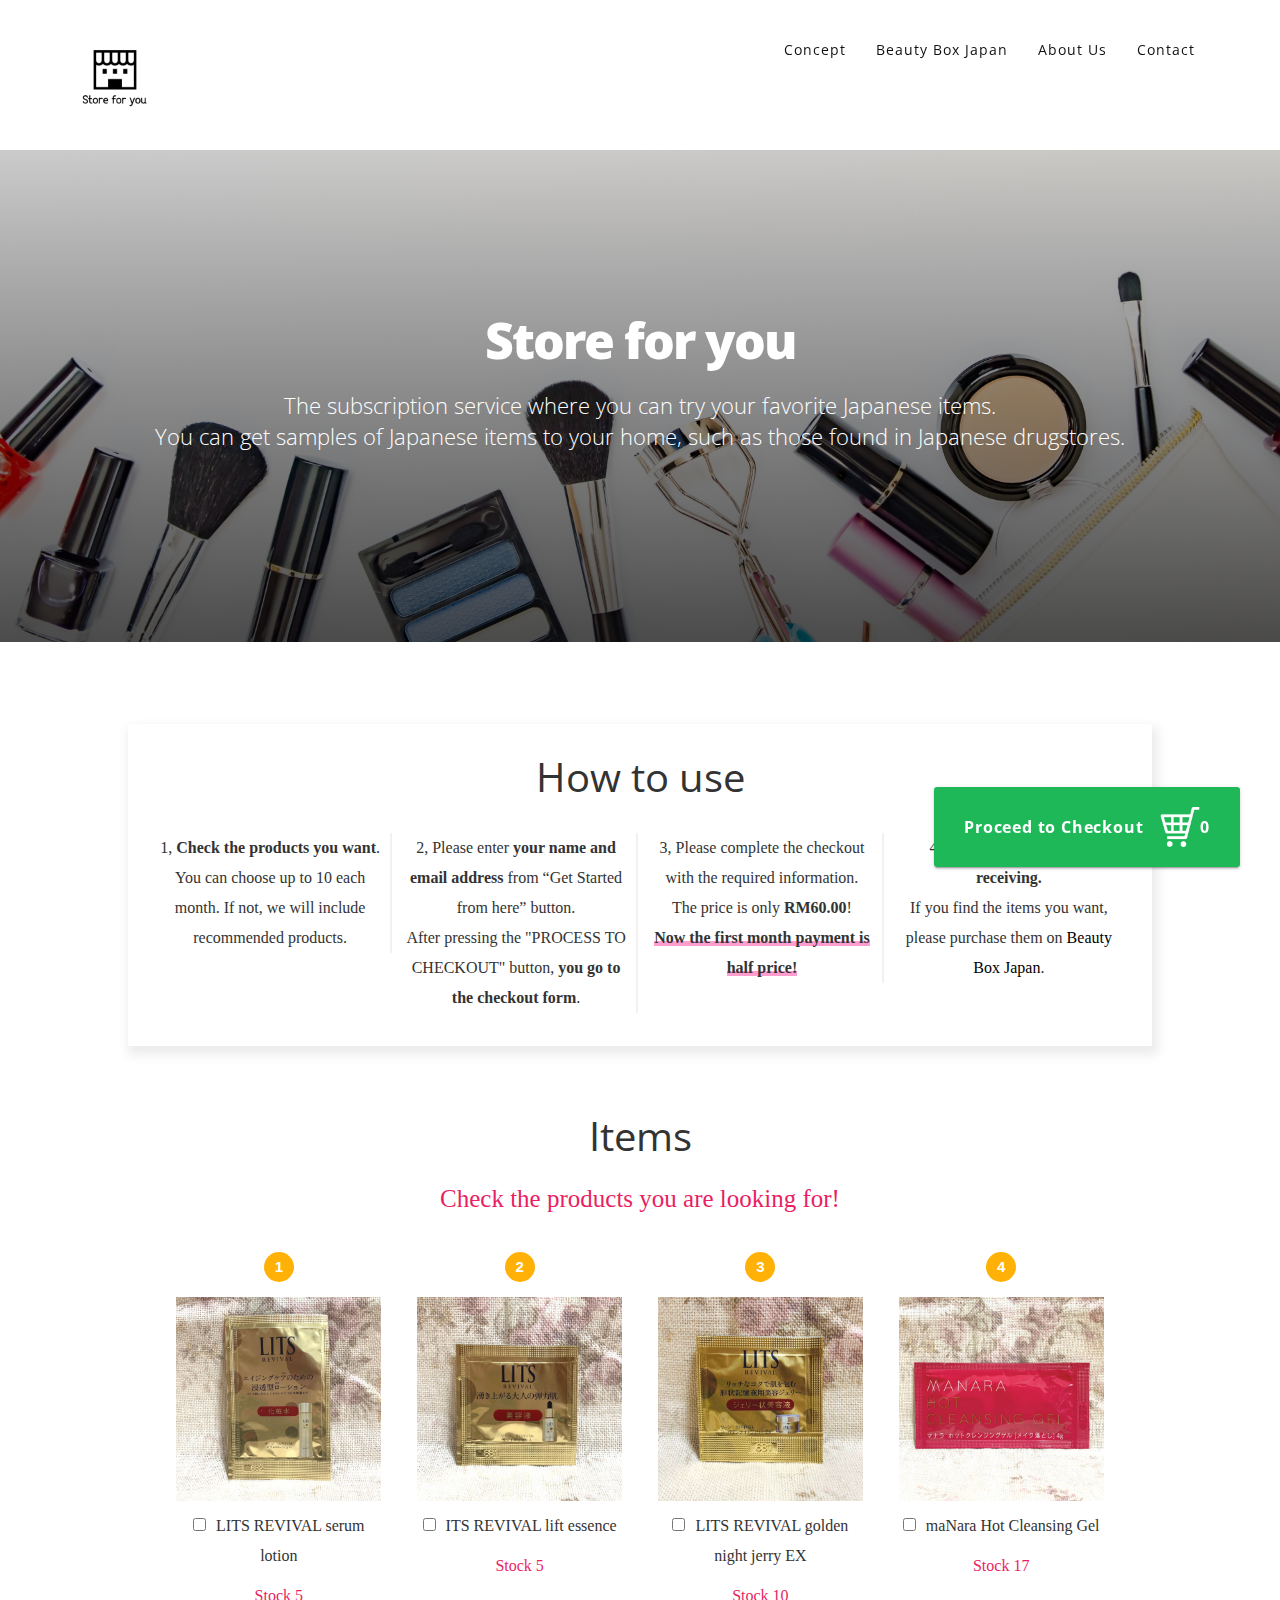
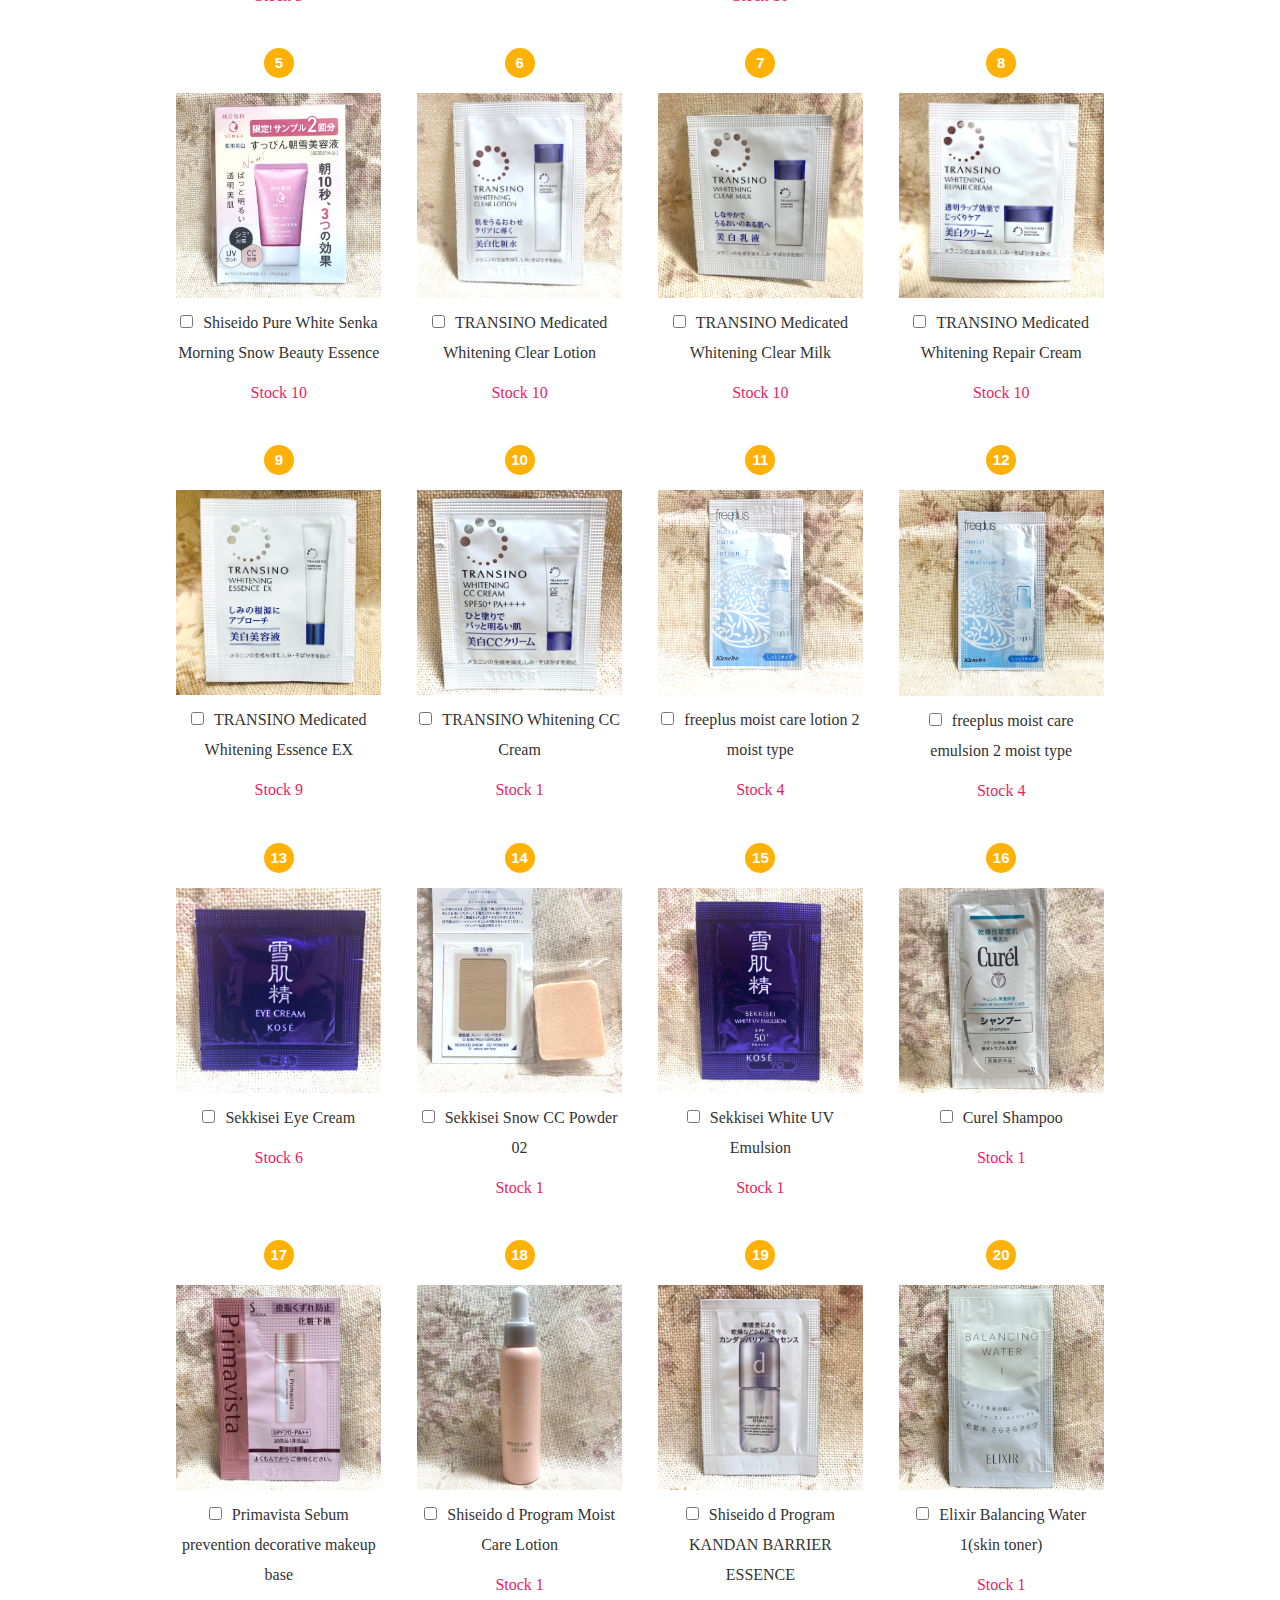
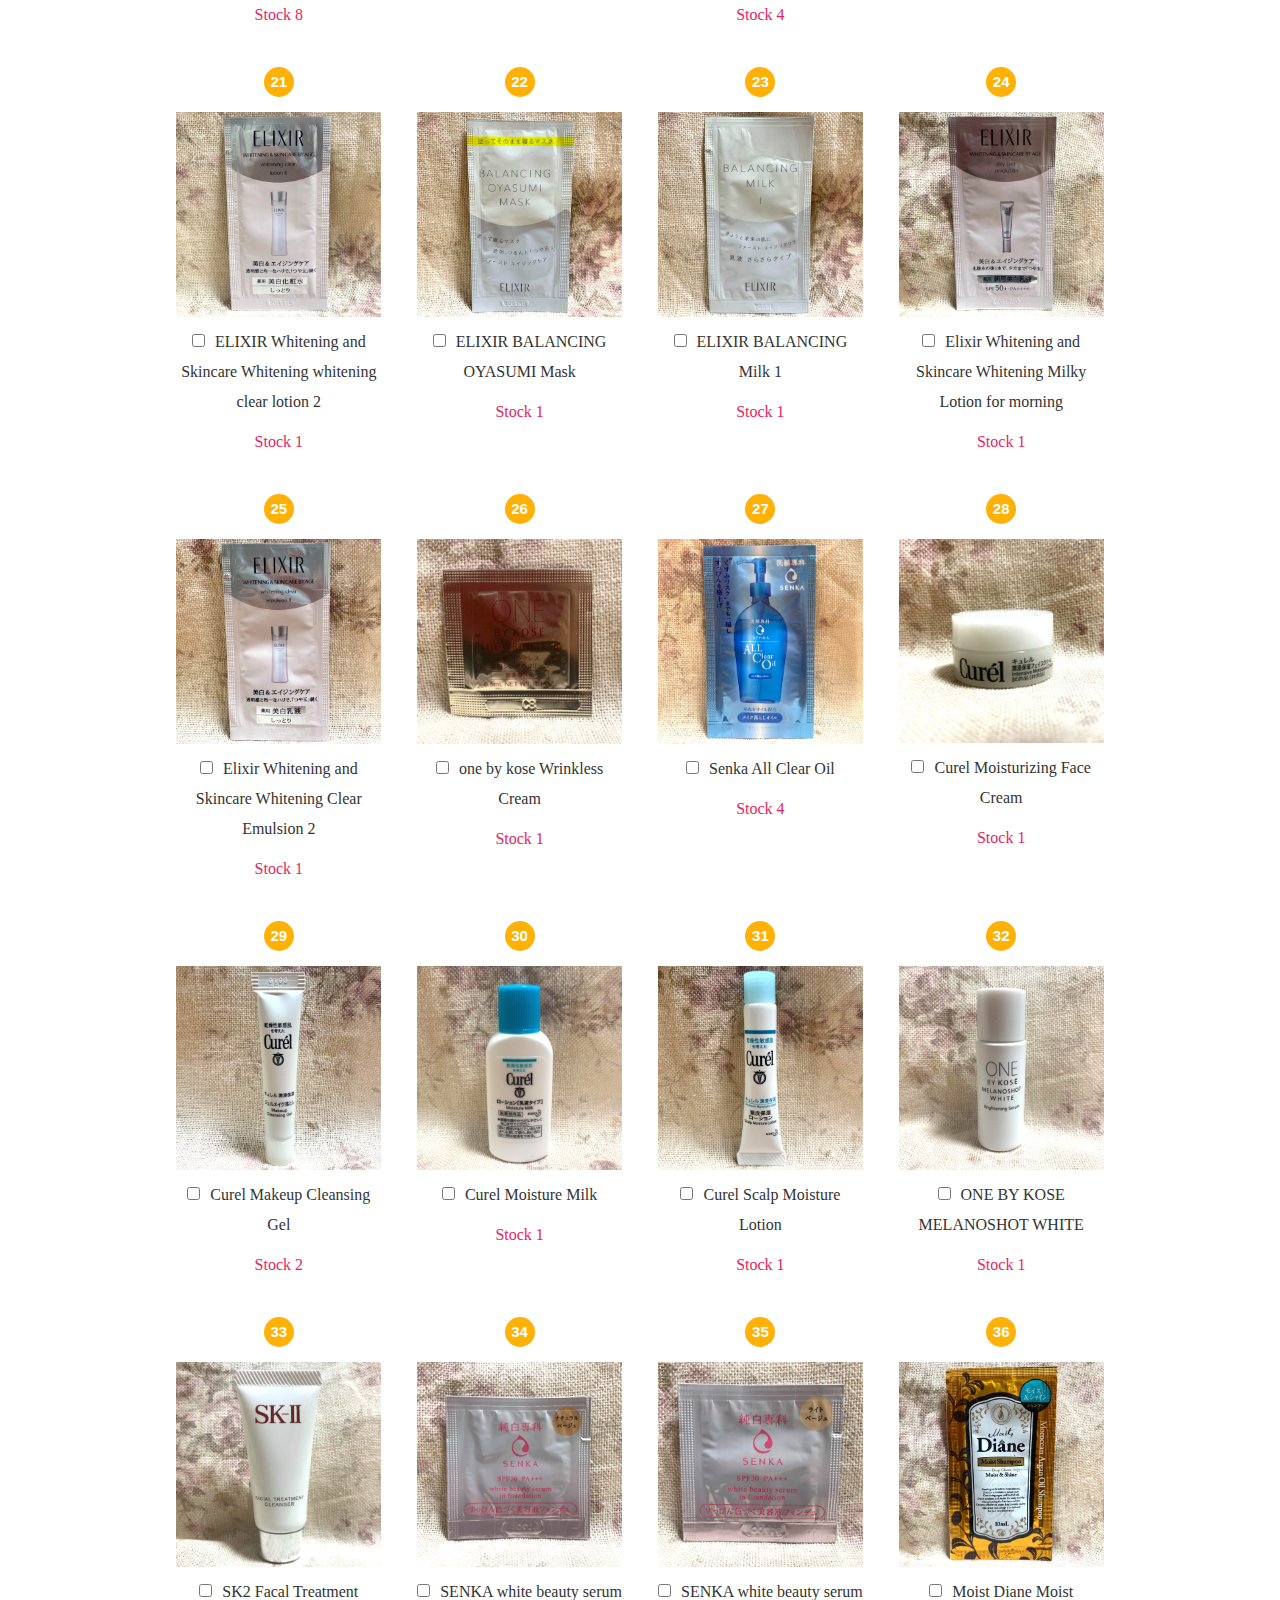
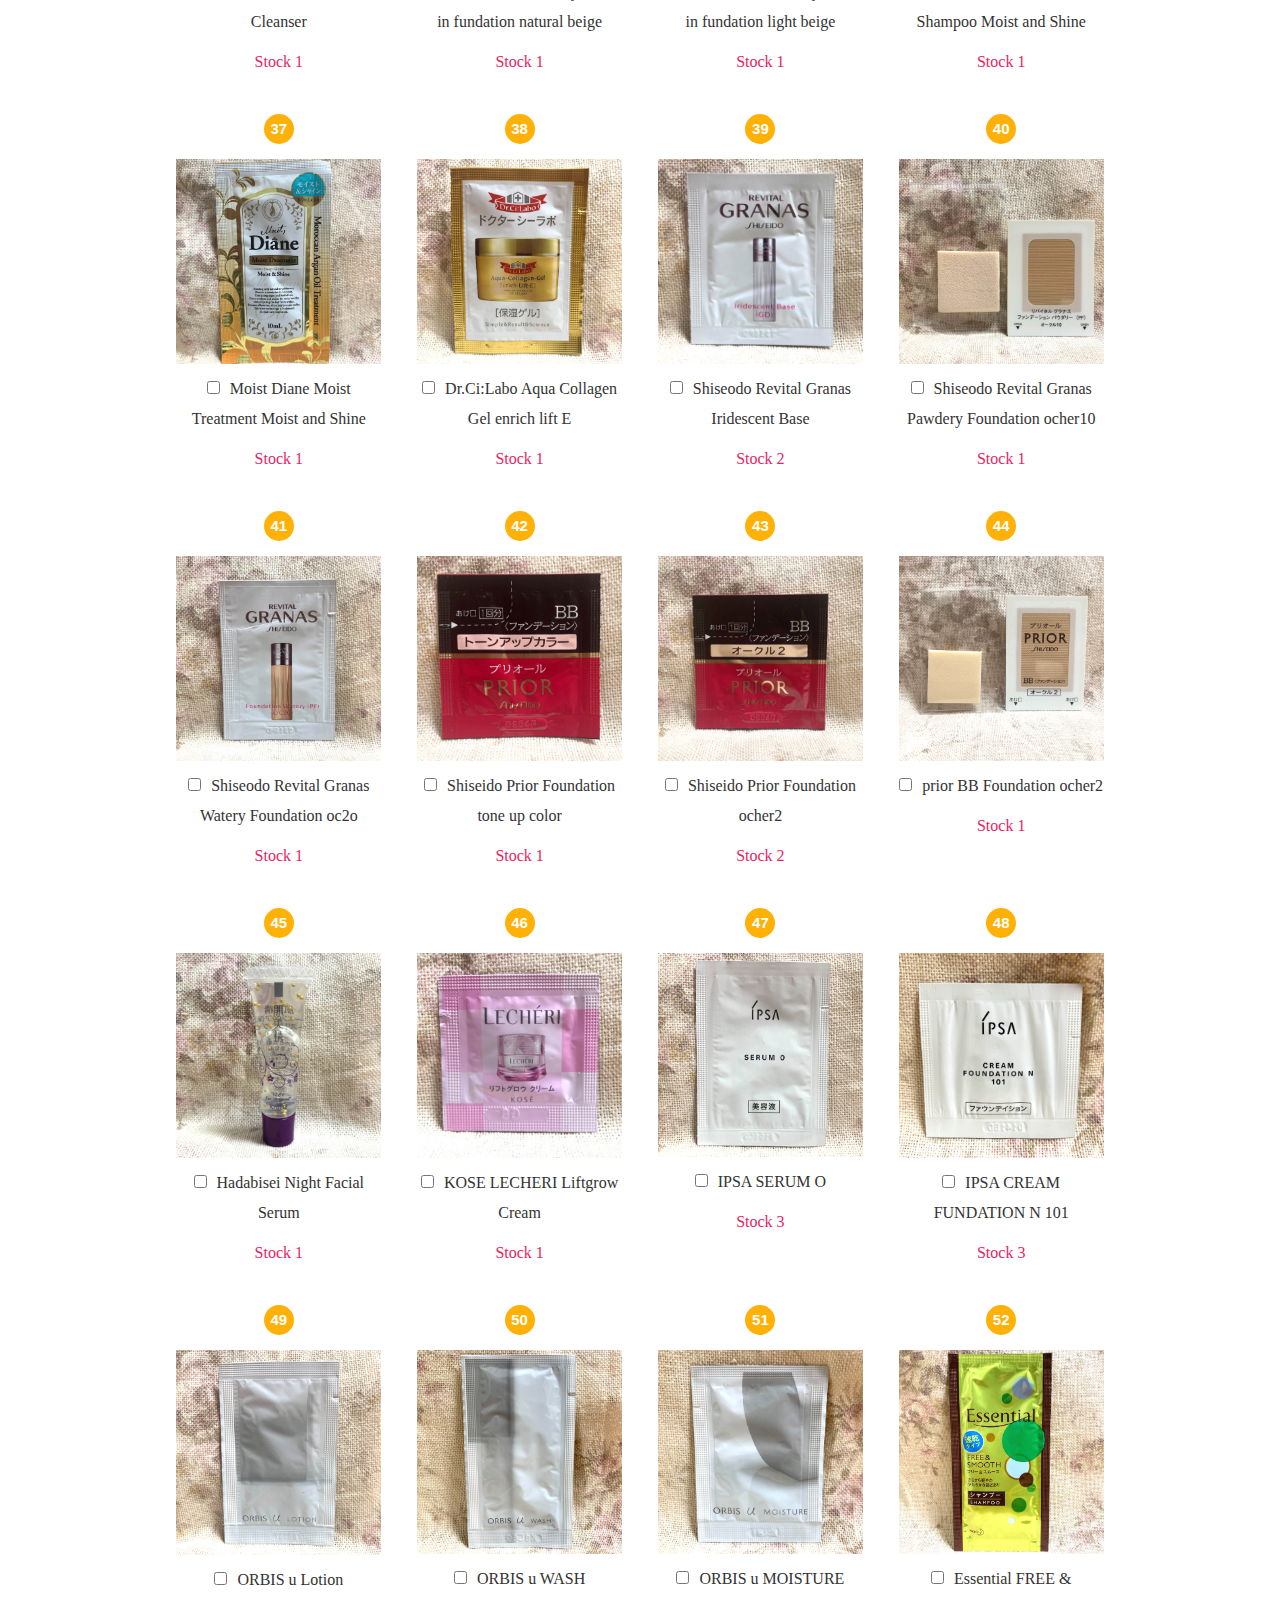
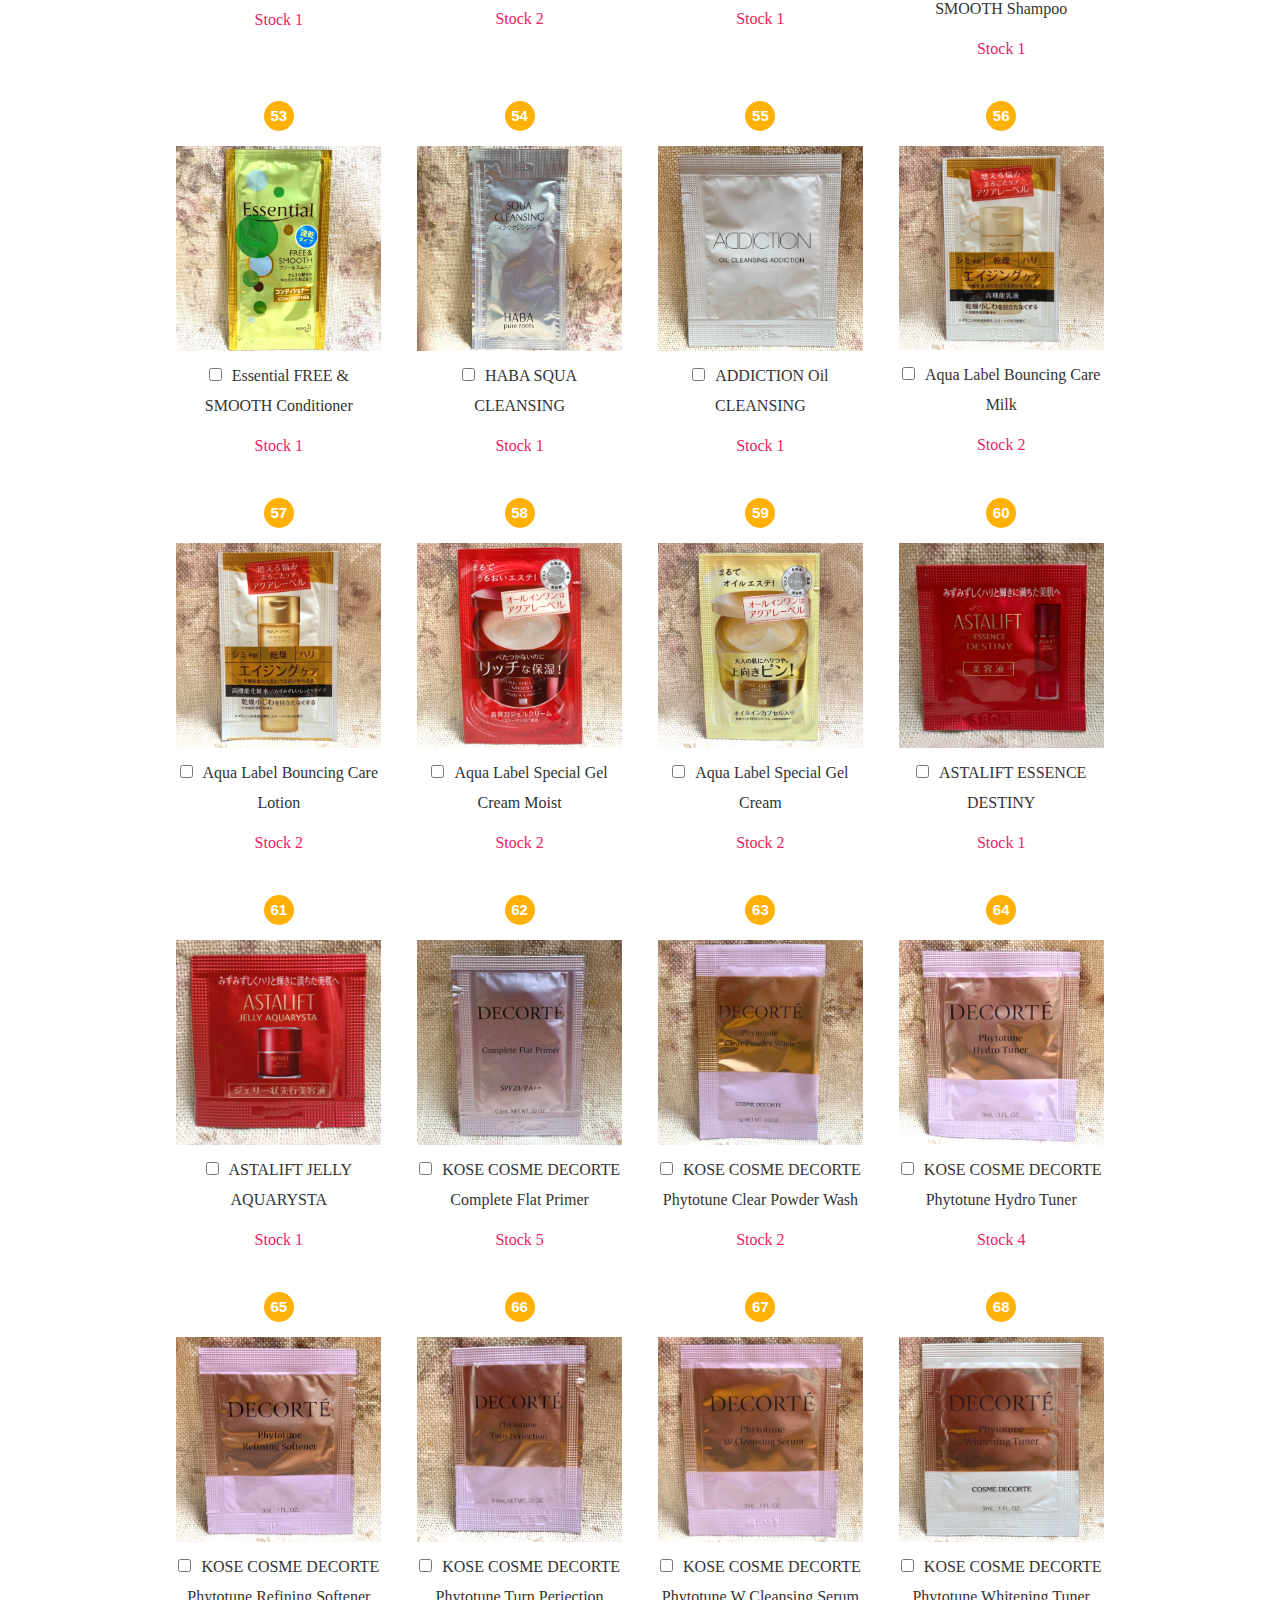
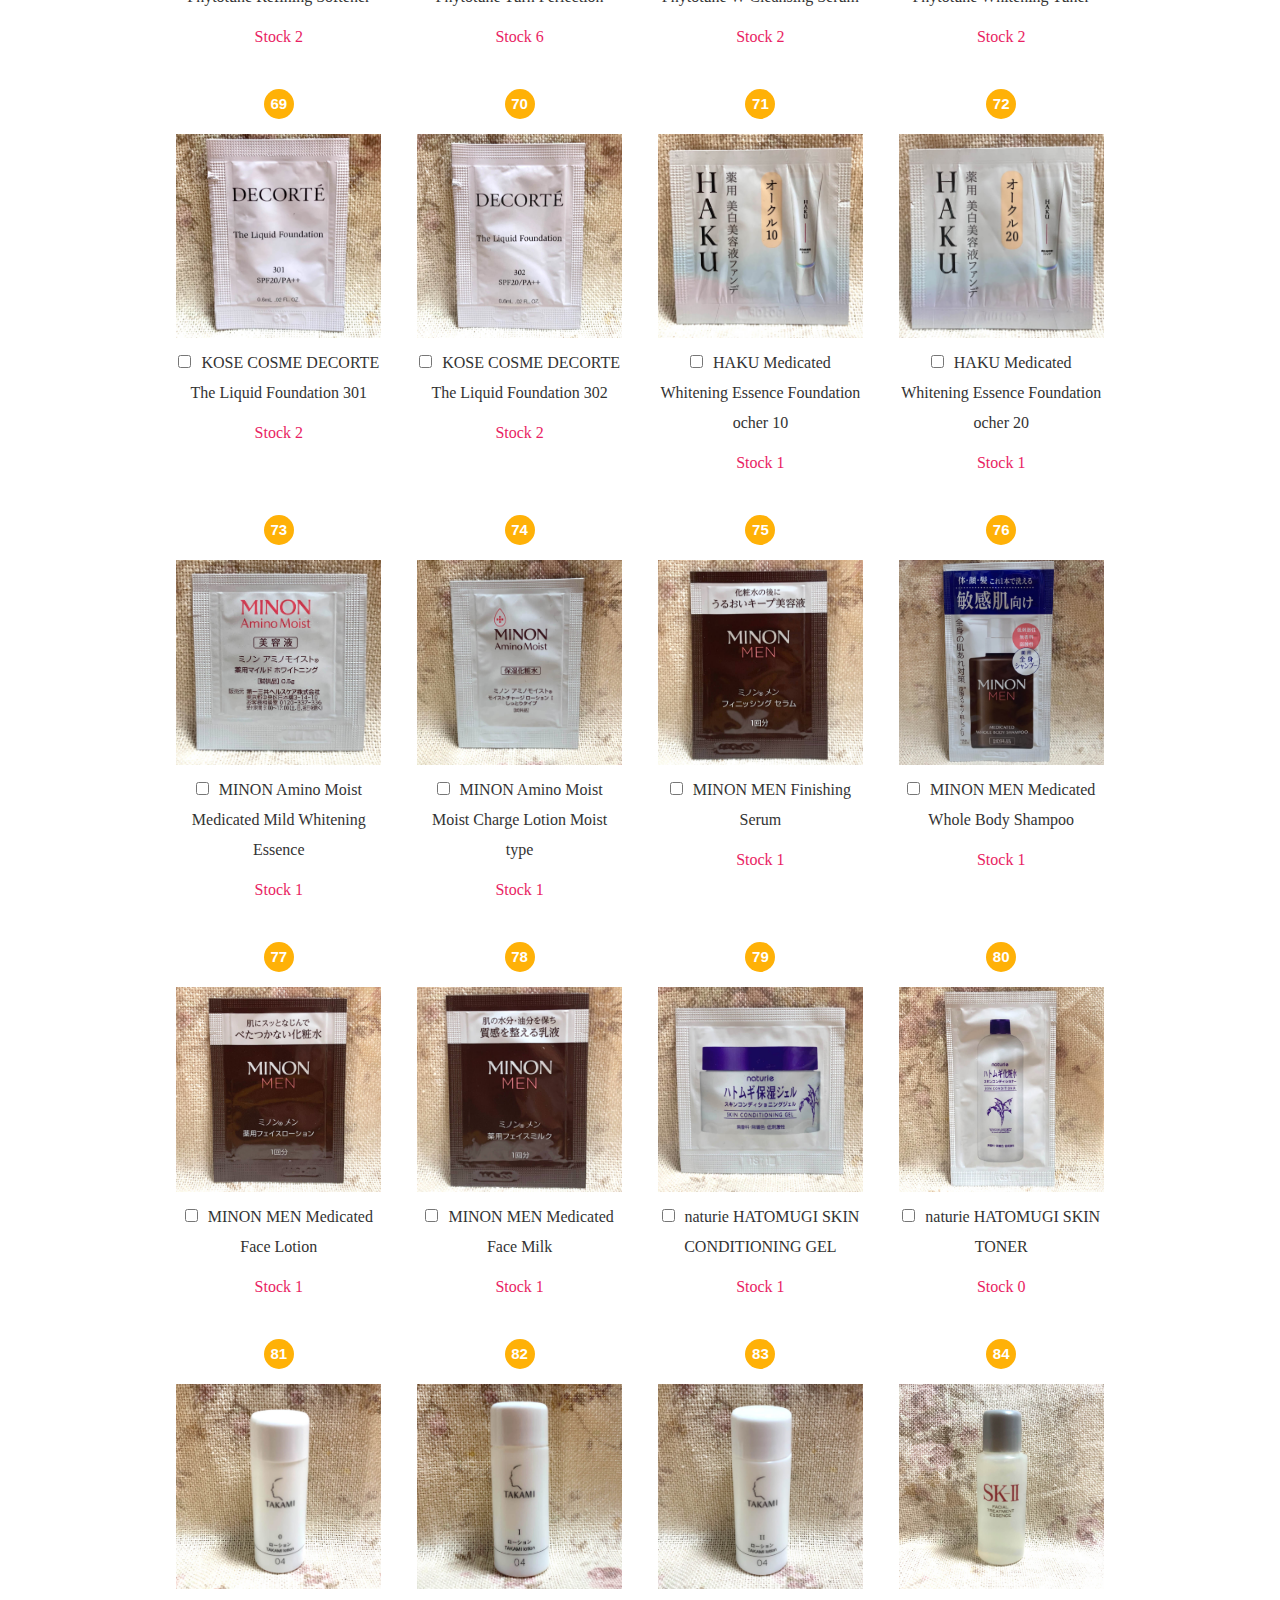
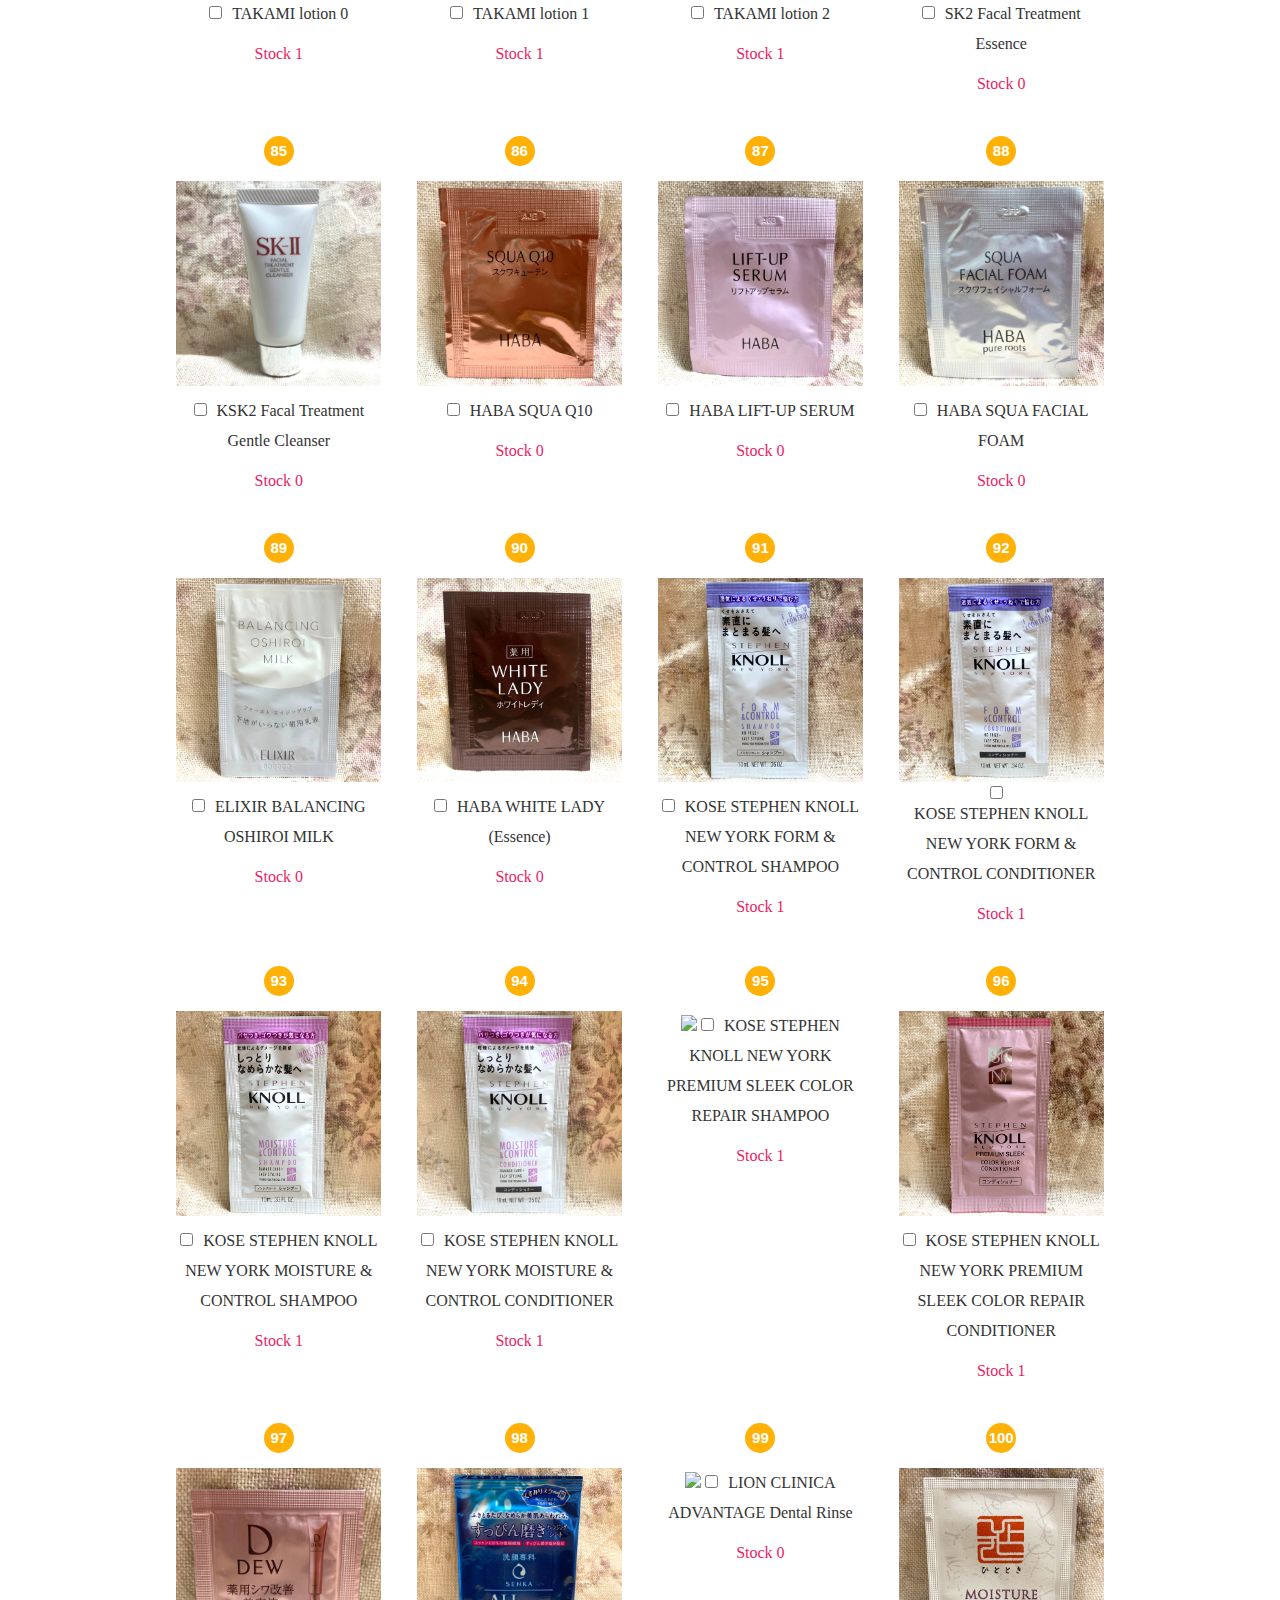
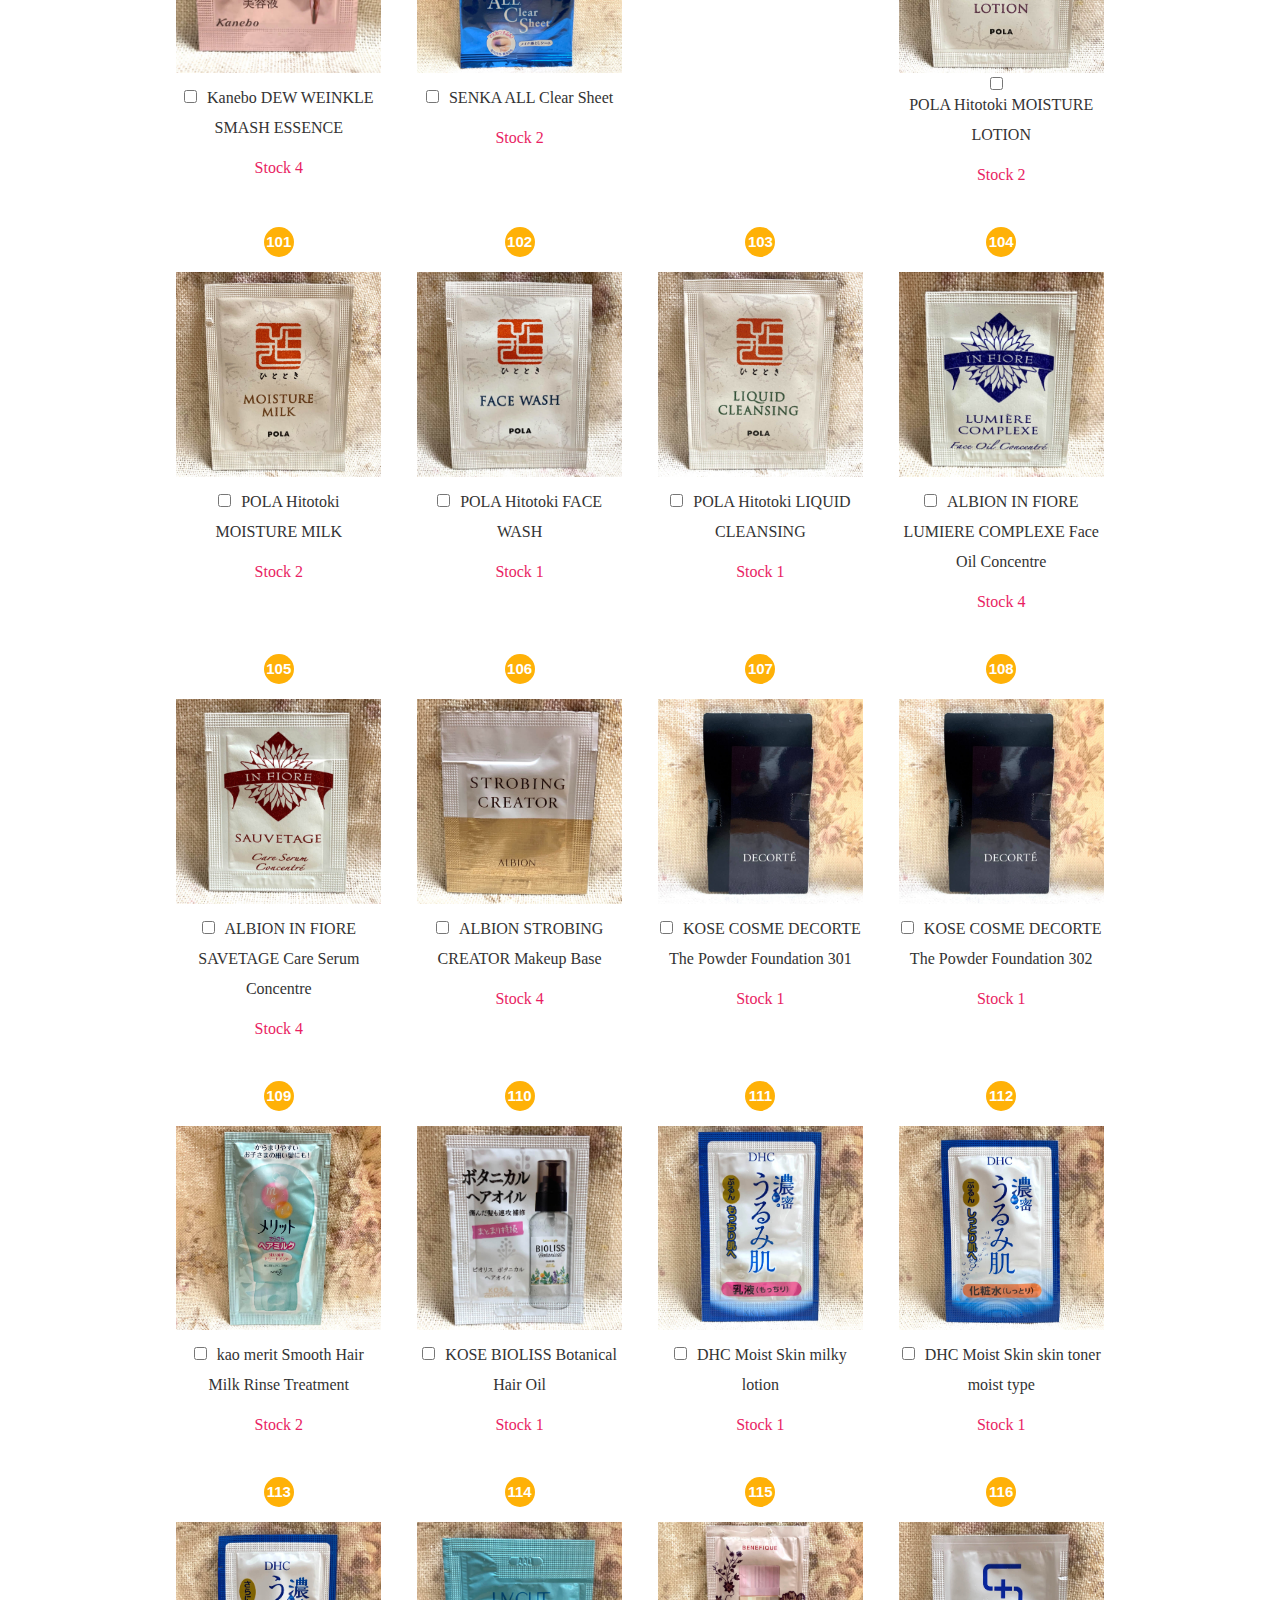
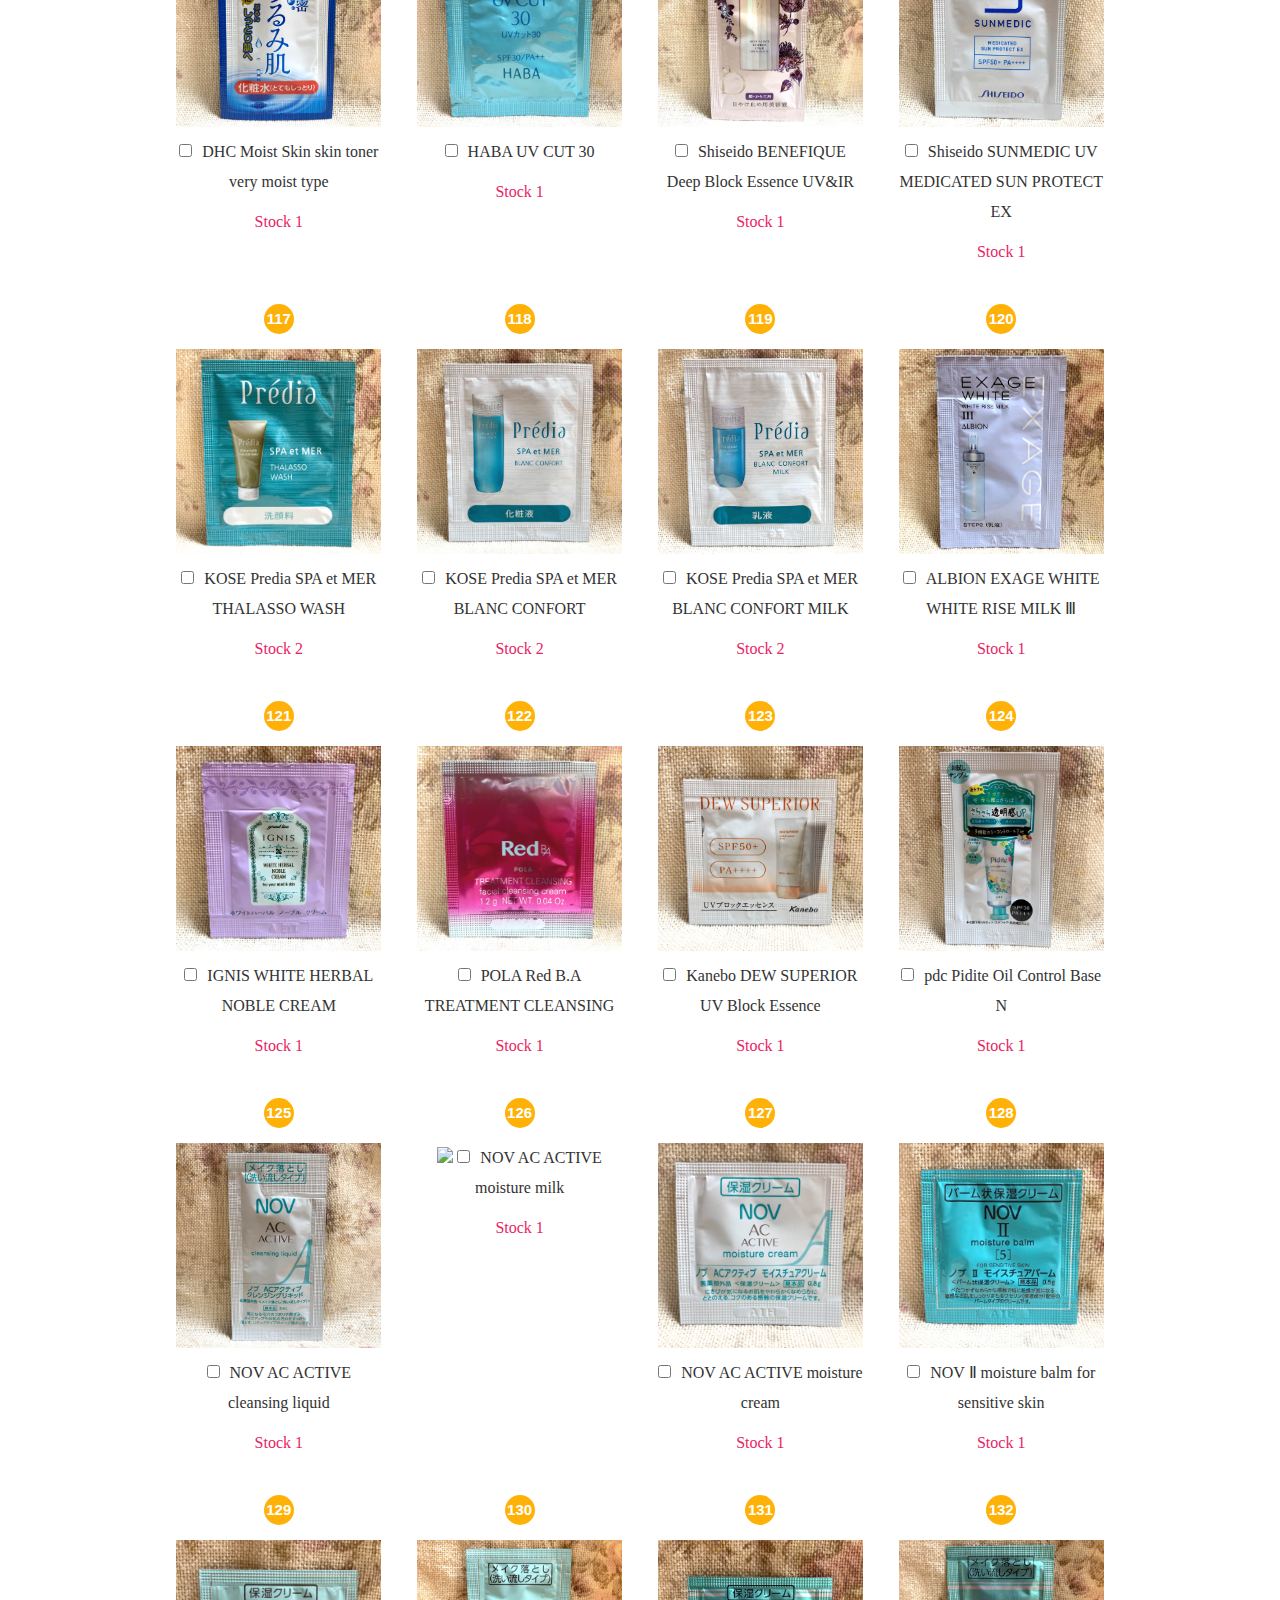
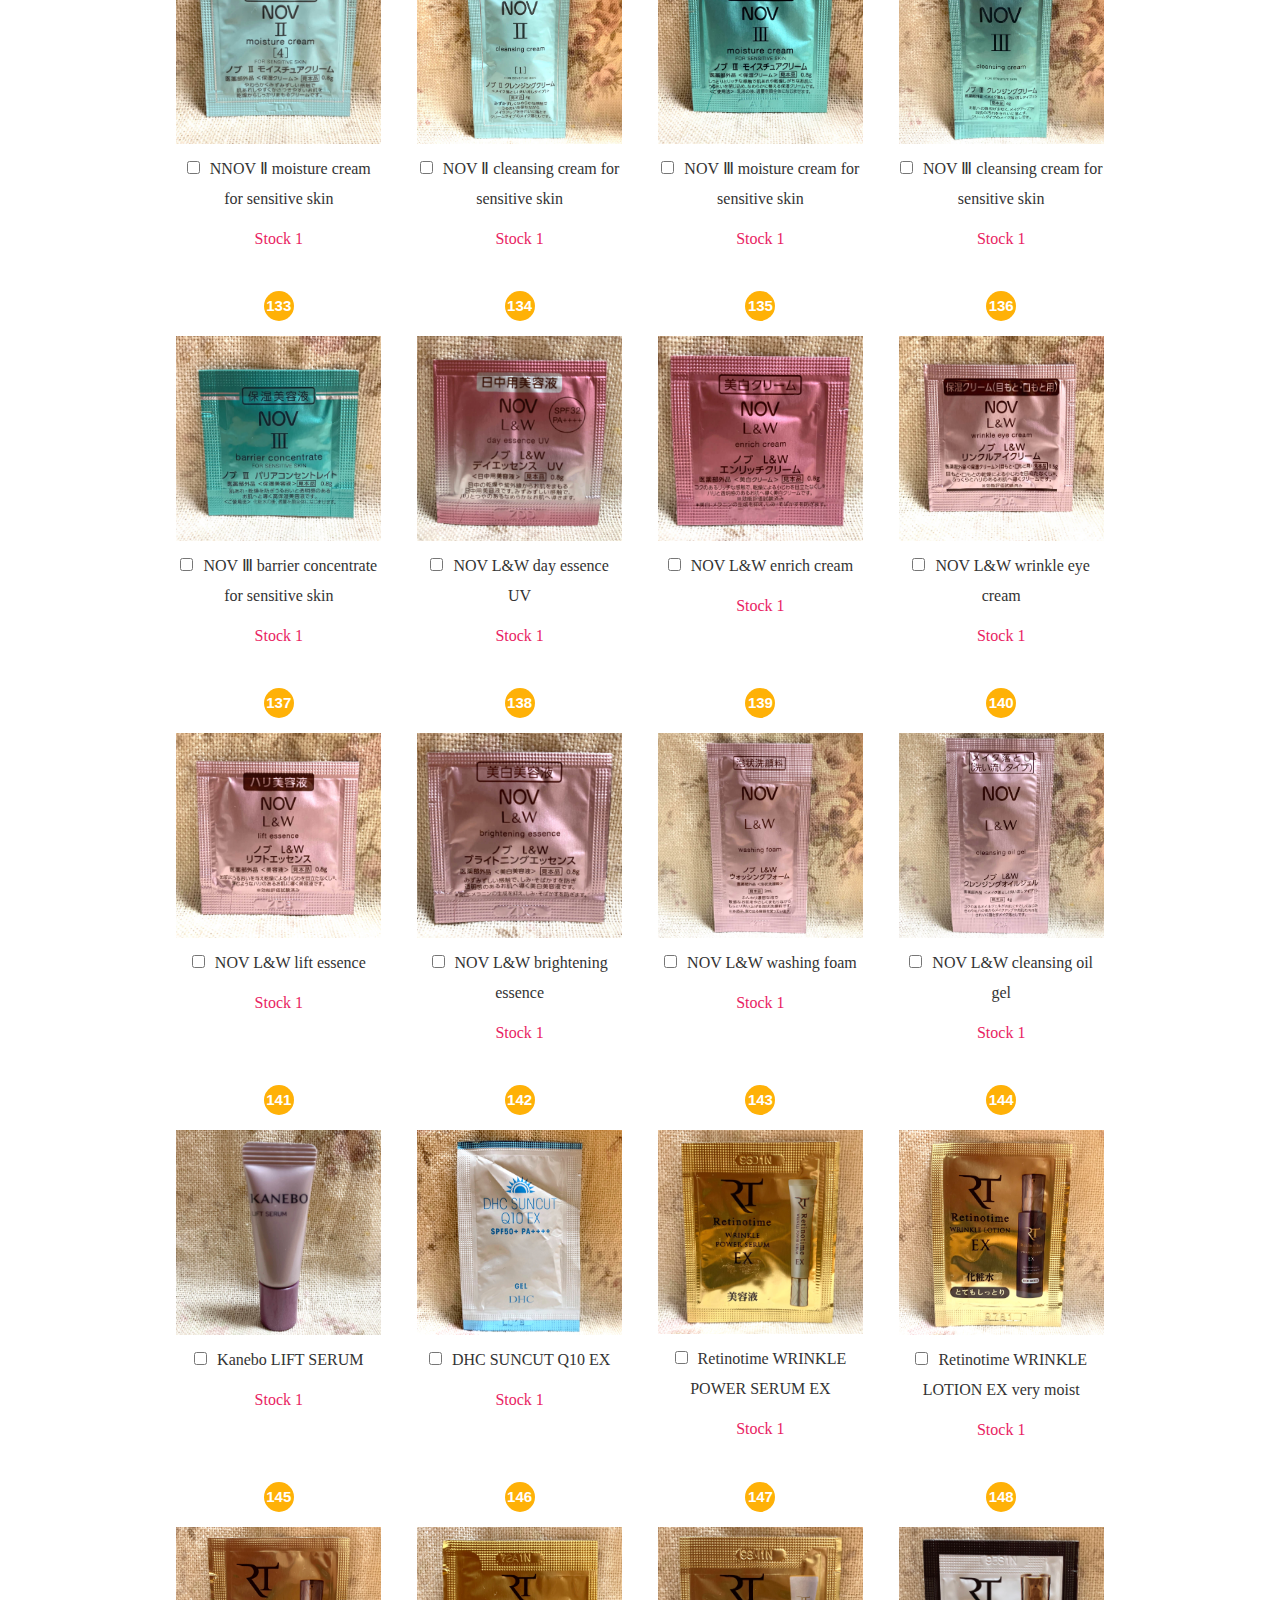
==== commit d983d60b: "不具合修正" ====
--- a/index.html
+++ b/index.html
@@ -151,25 +151,10 @@
       </div>
 
       <div id="modal-open" class="sticky button-link">
-          <h3 class="text_of_order">
-            Get Started from here　<img id="cart" class="tohokuret" src="images/cart.png">  <div class="tohokuret"></div>
+          <h3 class="text_of_order" id="getStarted">
+            Proceed to Checkout　<img id="cart" class="tohokuret" src="images/cart.png">  <div class="tohokuret"></div>
           </h3>
-      </div>
-      <div id="modal-content">
-          <form id="overlay">
-            <div class="order-text">
-              Please enter your name and email address and start Store for you!
-            </div>
-            <div class="order-form">
-              <h3 class="top_form"> First Name </h3><input type="text" id="customerName" placeholder="First name"><br>
-              <h3 class="top_form">Last Name </h3><input type="text" id="customerName" placeholder="Last name"><br>
-              <h3 class="top_form">Email address </h3><input type="text" id="customerEmail" placeholder="Email address">
-            </div>
-              <div class="order">
-                <button id="orderbutton" class="btn btn-primary btn-action btn-fill">Proceed to Checkout</button>
-              </div>
-          </form>
-      </div>
+        </div>
       <div class="content-area">
         <h3 class="section-title">
           Items
